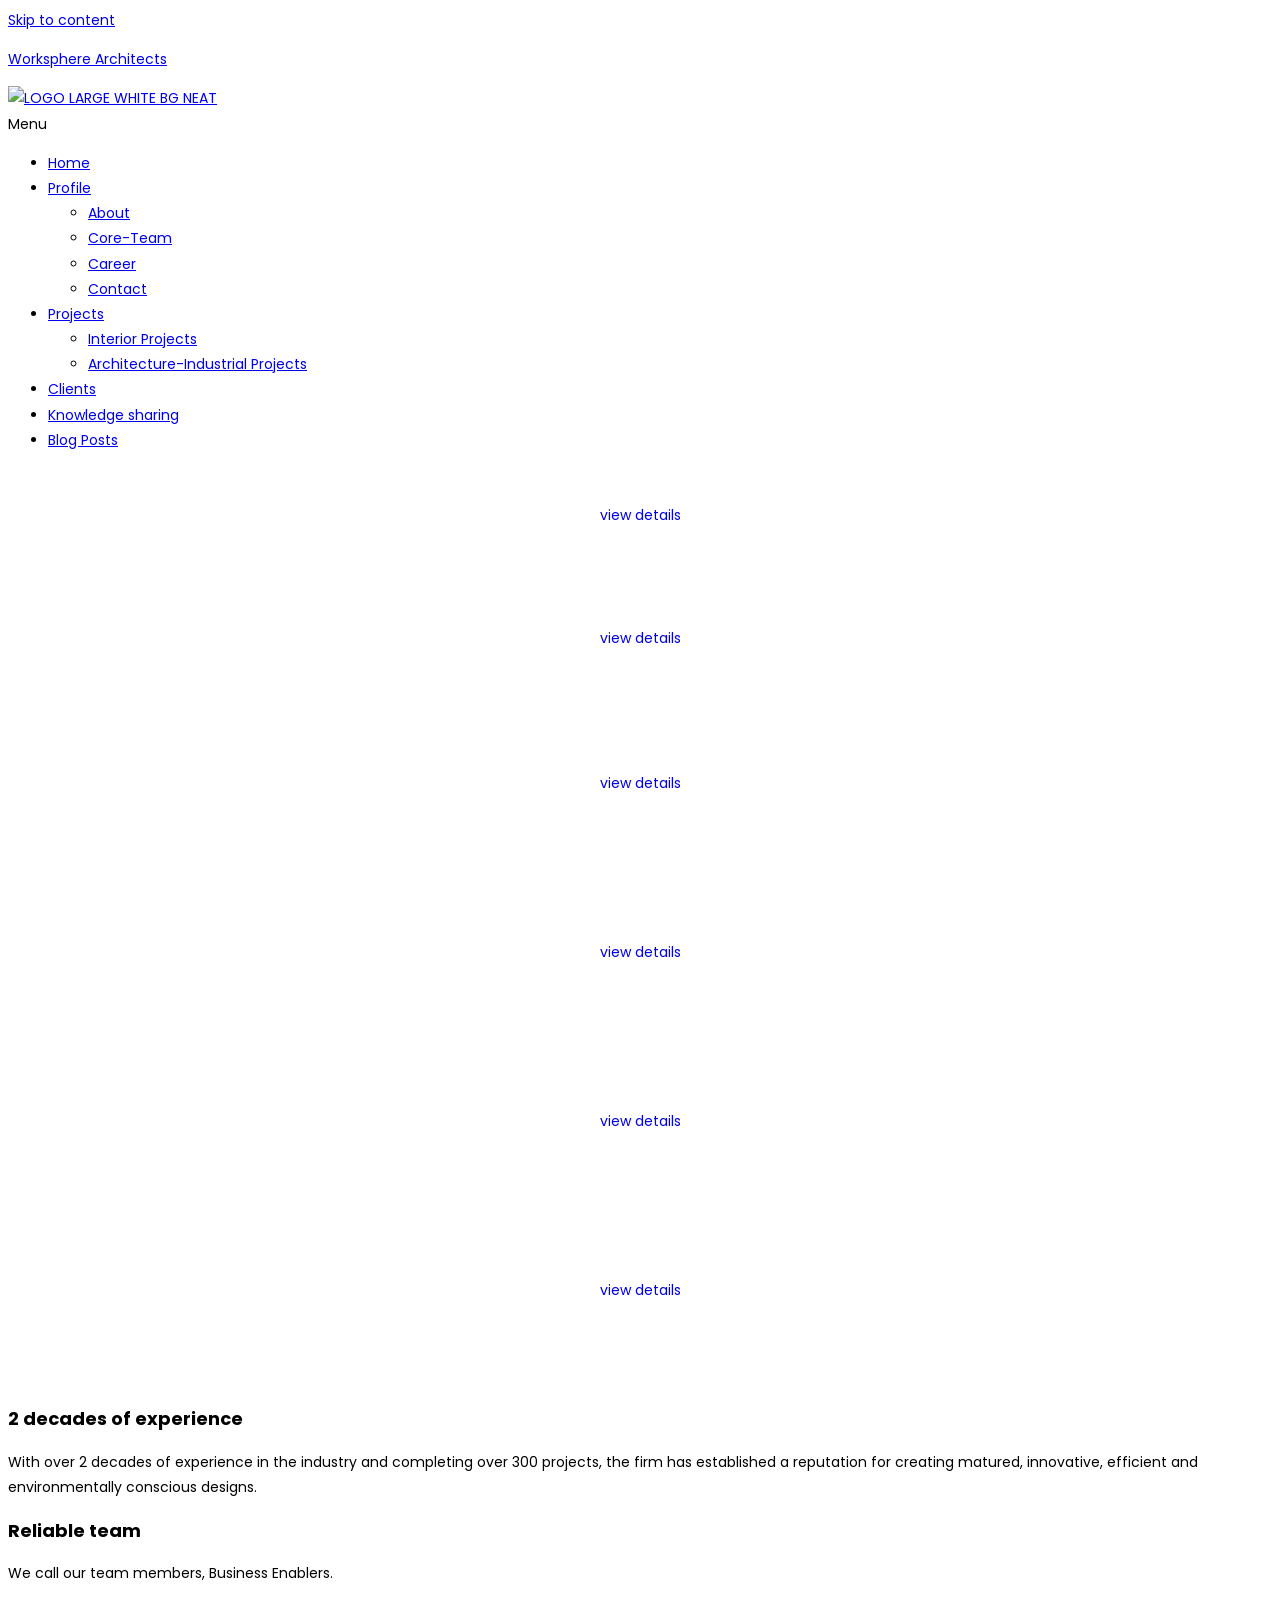
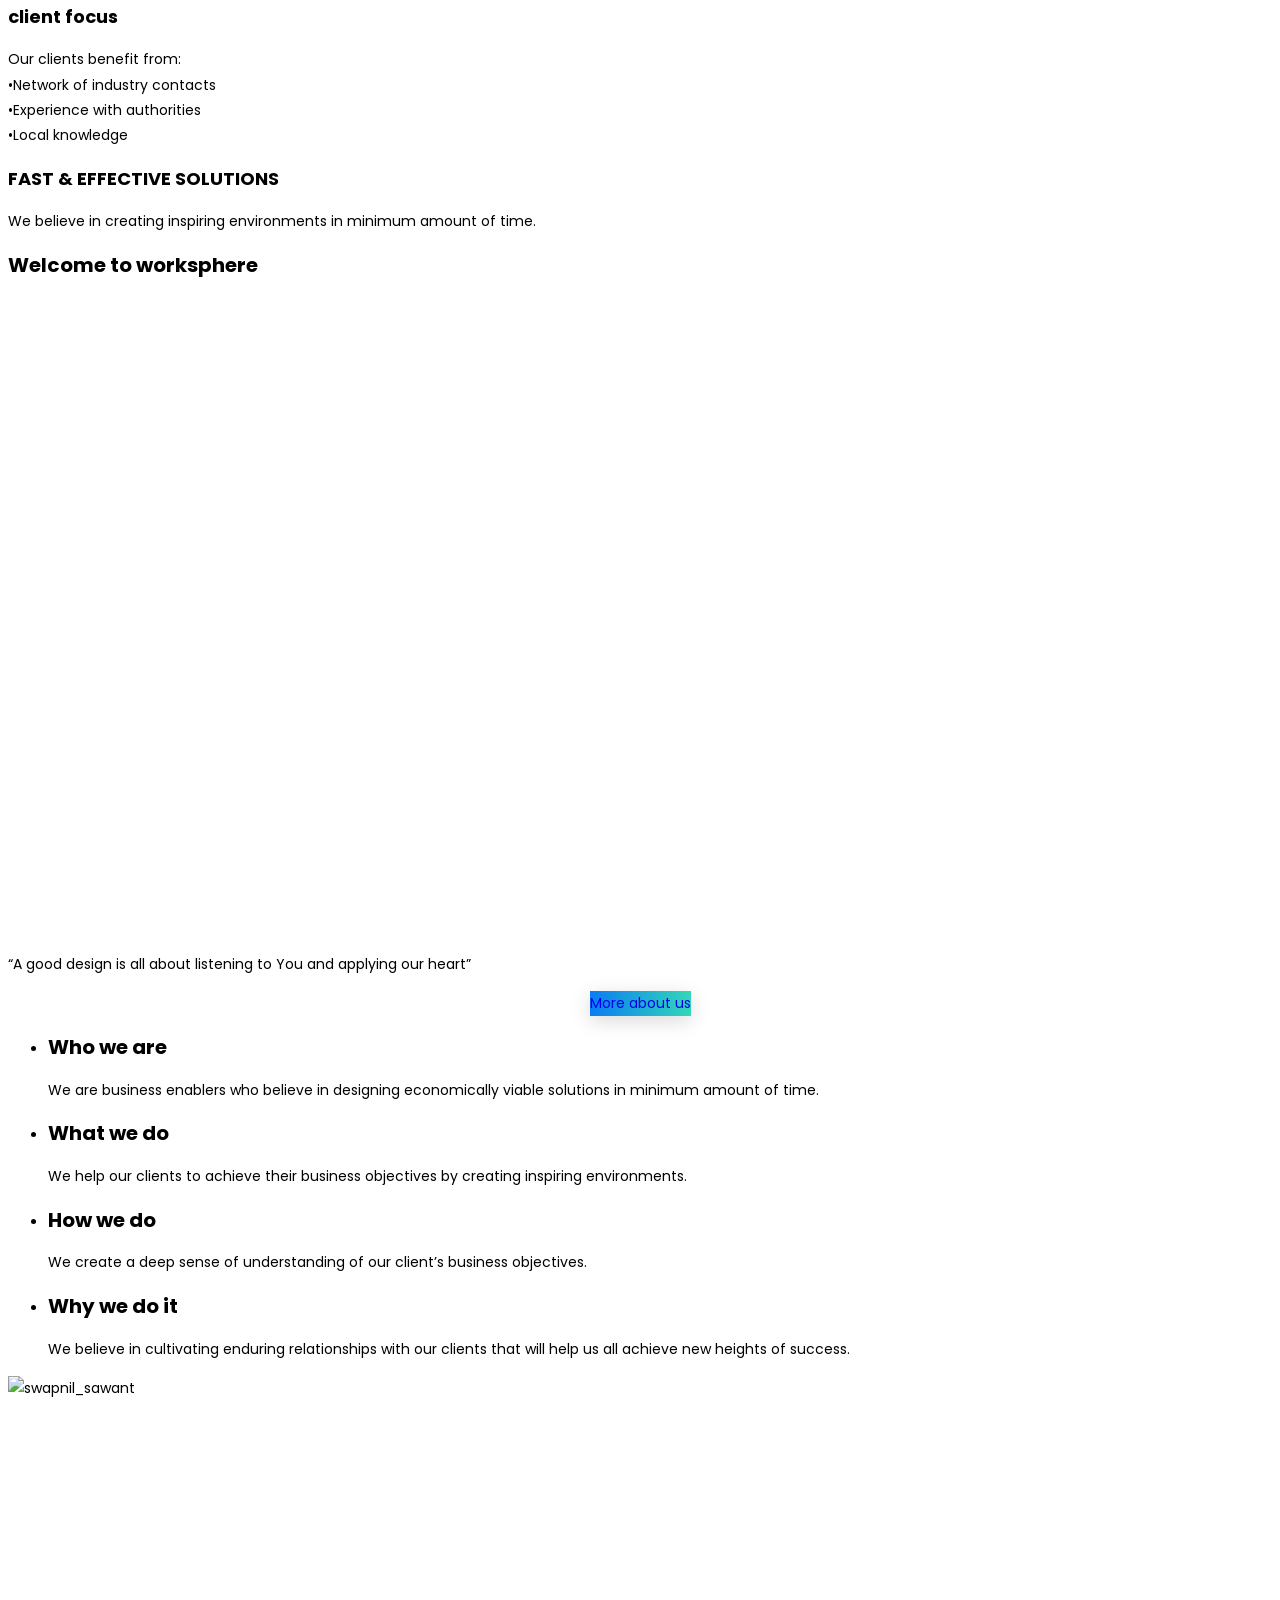
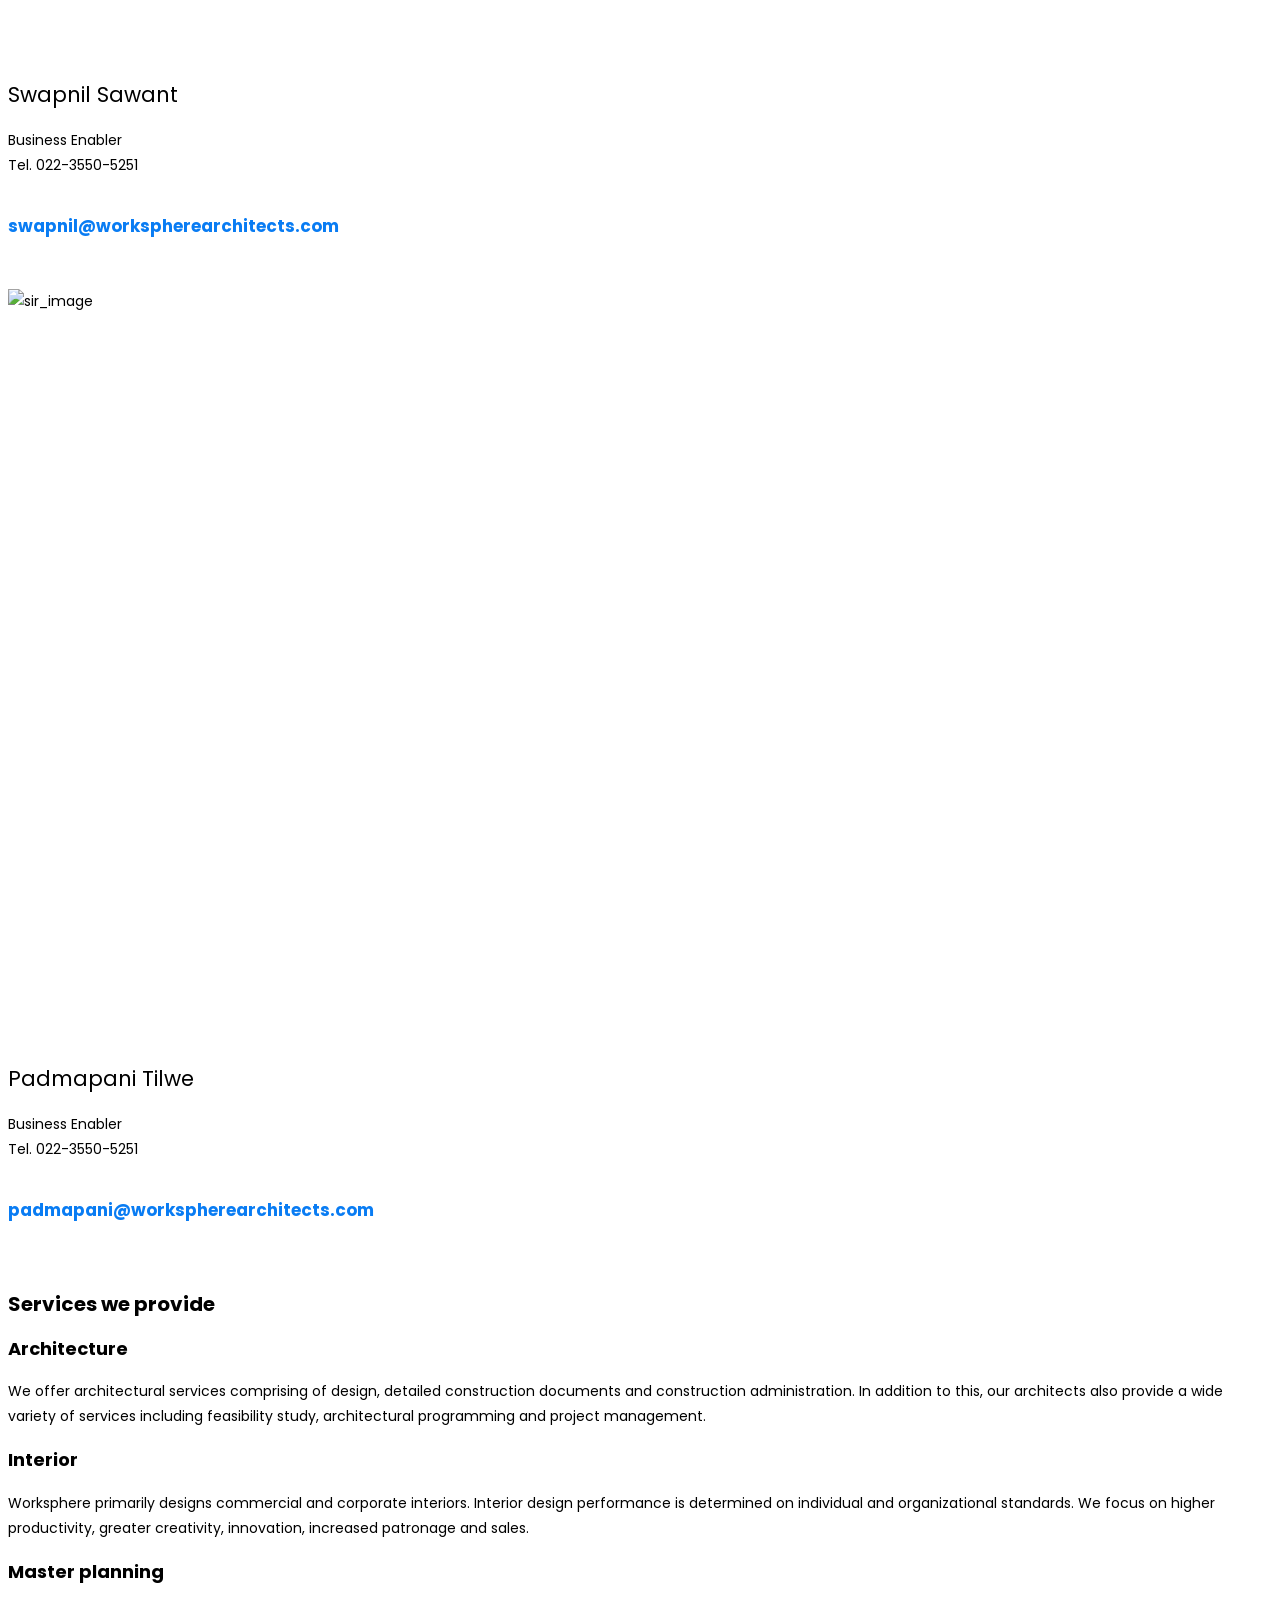
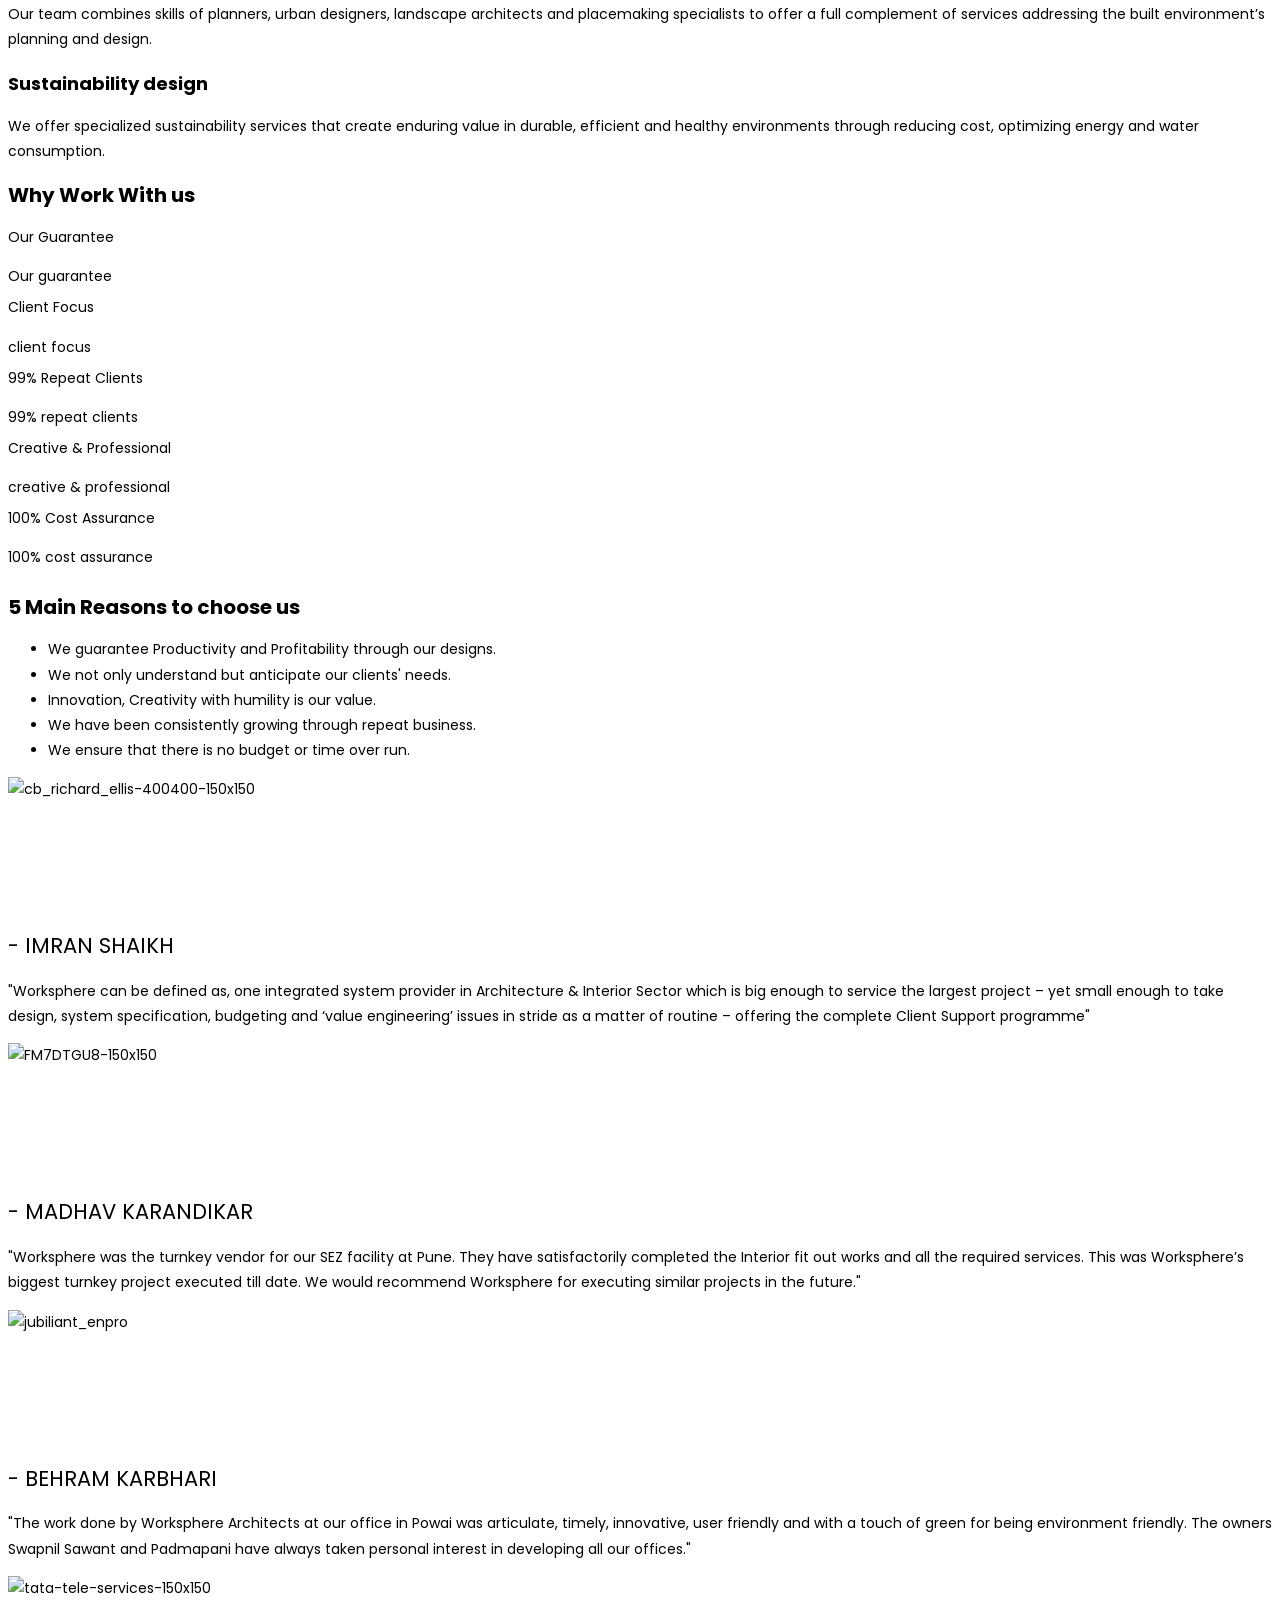
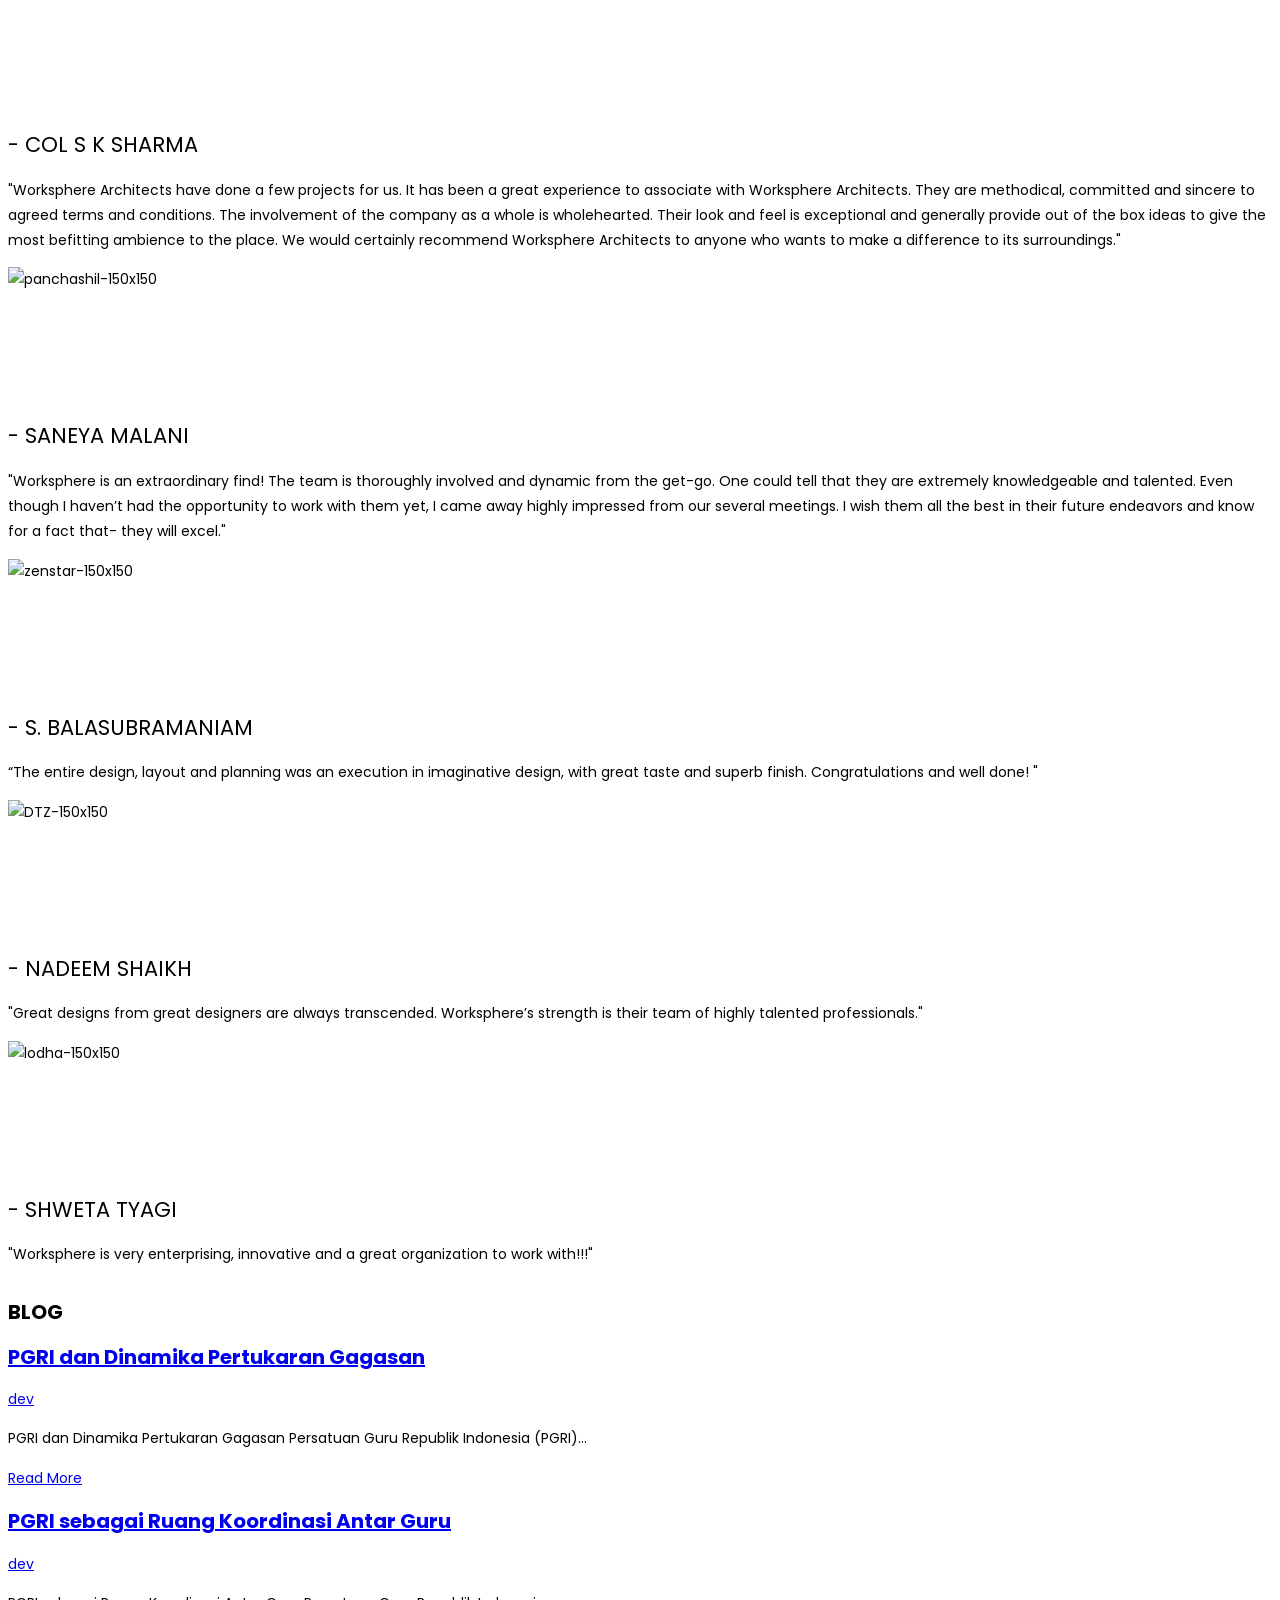
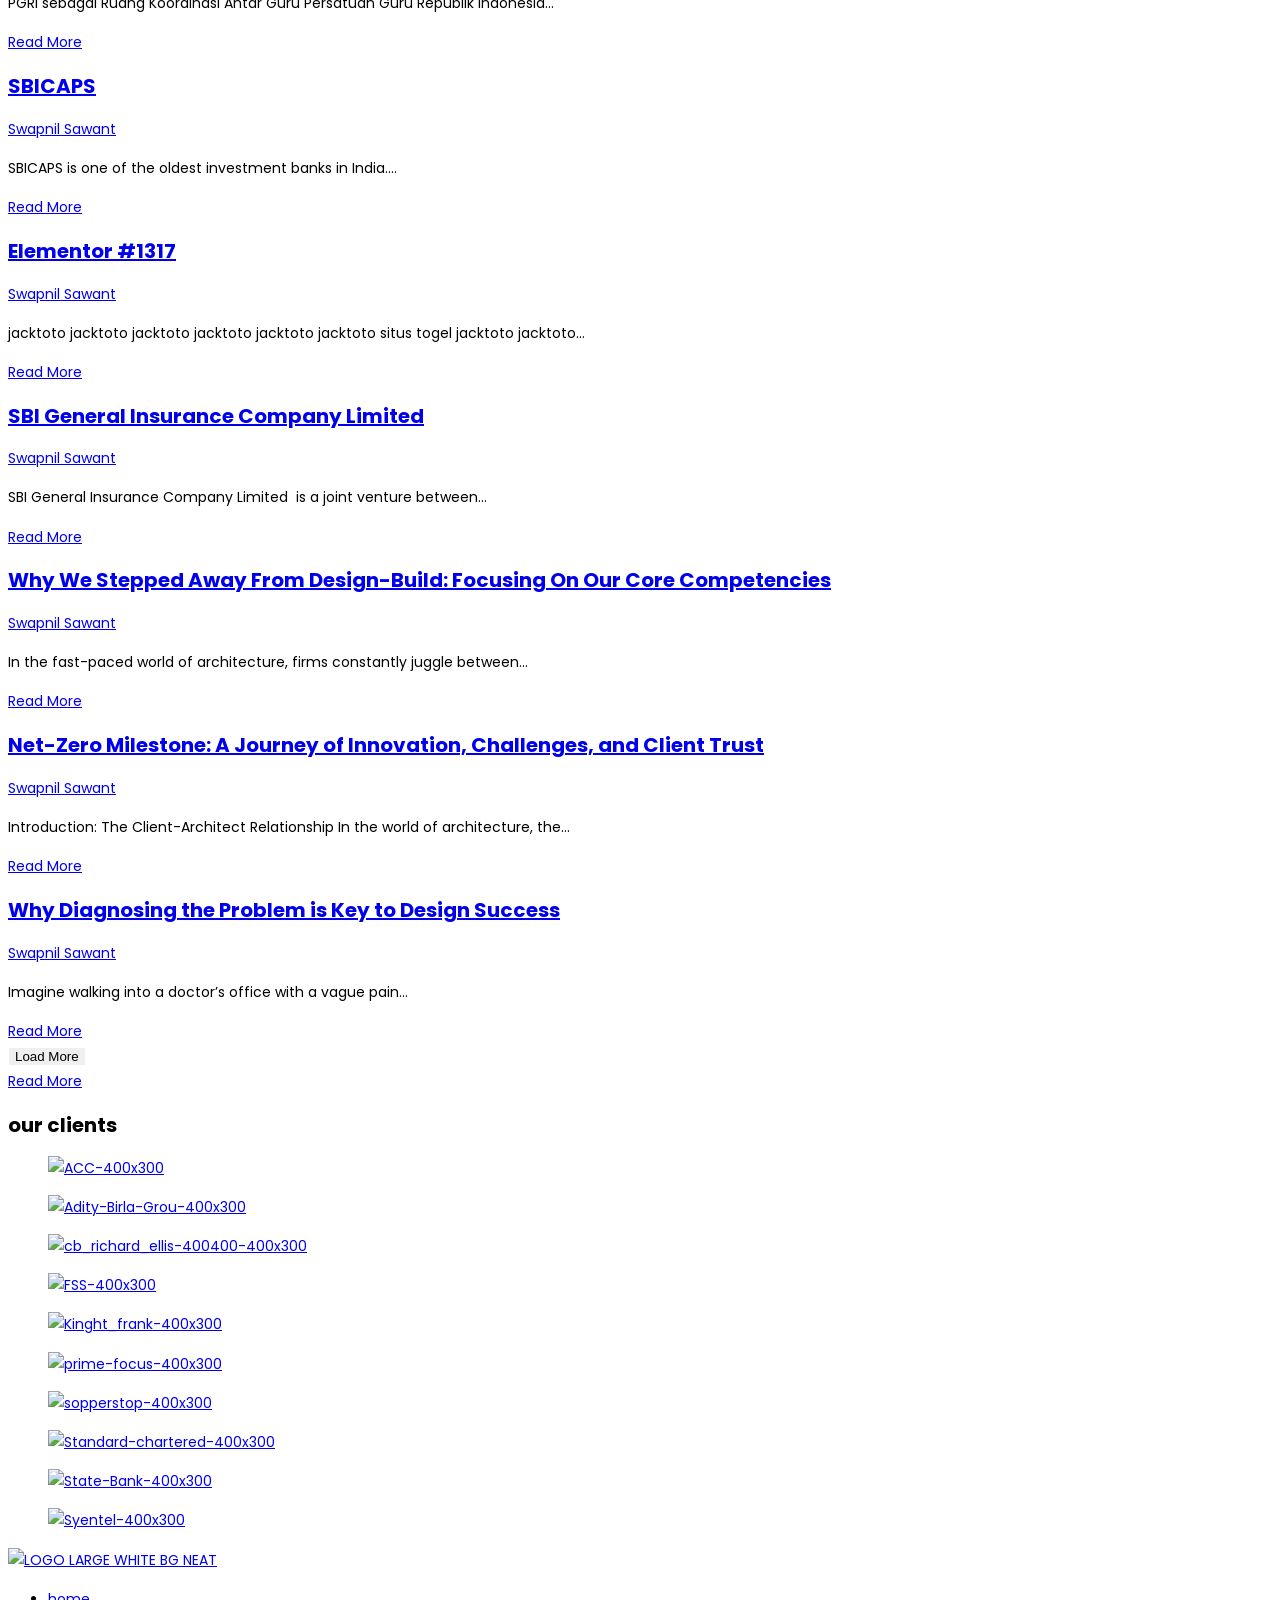
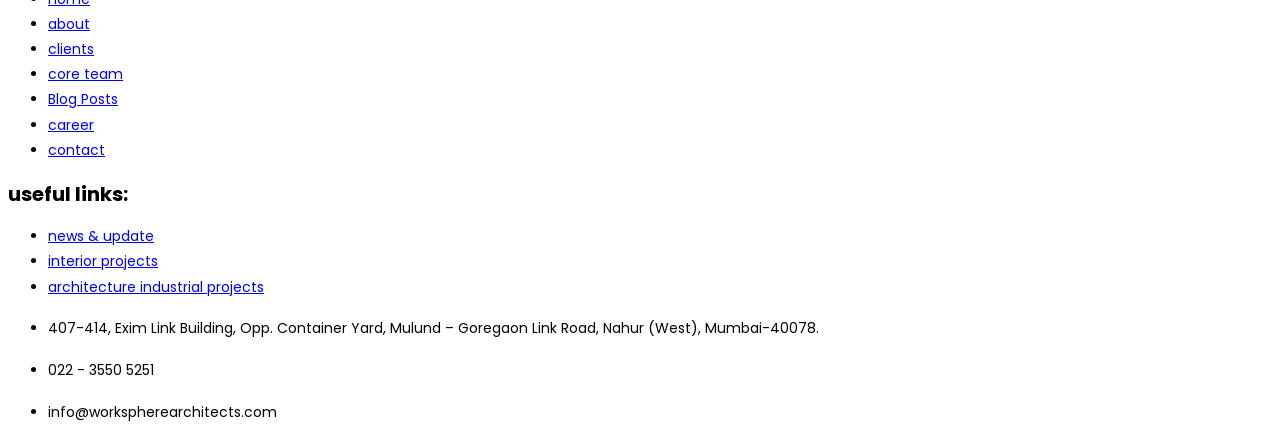
==== index.html @ c74444ea "Add files via upload" ====
<!DOCTYPE html>
<html class="html" lang="en-US">
<head>
	<meta charset="UTF-8">
	<link rel="profile" href="https://gmpg.org/xfn/11">

	<meta name='robots' content='index, follow, max-image-preview:large, max-snippet:-1, max-video-preview:-1' />
	<style>img:is([sizes="auto" i], [sizes^="auto," i]) { contain-intrinsic-size: 3000px 1500px }</style>
	<meta name="viewport" content="width=device-width, initial-scale=1">
	<!-- This site is optimized with the Yoast SEO plugin v25.1 - https://yoast.com/wordpress/plugins/seo/ -->
	<title>Home - Worksphere Architects</title>
	<meta name="description" content="Discover Worksphere Architects: Specialists in innovative corporate and commercial design. With over 21 years of expertise, 3 million sq. ft. of interiors, and 1000+ projects across India, we create functional, aesthetic spaces that inspire productivity. Explore our portfolio today!" />
	<link rel="canonical" href="https://workspherearchitects.com/" />
	<meta property="og:locale" content="en_US" />
	<meta property="og:type" content="website" />
	<meta property="og:title" content="Home - Worksphere Architects" />
	<meta property="og:description" content="Discover Worksphere Architects: Specialists in innovative corporate and commercial design. With over 21 years of expertise, 3 million sq. ft. of interiors, and 1000+ projects across India, we create functional, aesthetic spaces that inspire productivity. Explore our portfolio today!" />
	<meta property="og:url" content="https://workspherearchitects.com/" />
	<meta property="og:site_name" content="Worksphere Architects" />
	<meta property="article:modified_time" content="2025-05-22T06:29:57+00:00" />
	<meta property="og:image" content="https://workspherearchitects.com/wp-content/uploads/2022/08/team-image-new.jpg" />
	<meta property="og:image:width" content="1280" />
	<meta property="og:image:height" content="792" />
	<meta property="og:image:type" content="image/jpeg" />
	<meta name="twitter:card" content="summary_large_image" />
	<script type="application/ld+json" class="yoast-schema-graph">{"@context":"https://schema.org","@graph":[{"@type":"WebPage","@id":"https://workspherearchitects.com/","url":"https://workspherearchitects.com/","name":"Home - Worksphere Architects","isPartOf":{"@id":"https://workspherearchitects.com/#website"},"about":{"@id":"https://workspherearchitects.com/#organization"},"primaryImageOfPage":{"@id":"https://workspherearchitects.com/#primaryimage"},"image":{"@id":"https://workspherearchitects.com/#primaryimage"},"thumbnailUrl":"https://workspherearchitects.com/wp-content/uploads/2022/08/team-image-new-1024x634.jpg","datePublished":"2022-03-22T07:50:17+00:00","dateModified":"2025-05-22T06:29:57+00:00","description":"Discover Worksphere Architects: Specialists in innovative corporate and commercial design. With over 21 years of expertise, 3 million sq. ft. of interiors, and 1000+ projects across India, we create functional, aesthetic spaces that inspire productivity. Explore our portfolio today!","breadcrumb":{"@id":"https://workspherearchitects.com/#breadcrumb"},"inLanguage":"en-US","potentialAction":[{"@type":"ReadAction","target":["https://workspherearchitects.com/"]}]},{"@type":"ImageObject","inLanguage":"en-US","@id":"https://workspherearchitects.com/#primaryimage","url":"https://workspherearchitects.com/wp-content/uploads/2022/08/team-image-new.jpg","contentUrl":"https://workspherearchitects.com/wp-content/uploads/2022/08/team-image-new.jpg","width":1280,"height":792},{"@type":"BreadcrumbList","@id":"https://workspherearchitects.com/#breadcrumb","itemListElement":[{"@type":"ListItem","position":1,"name":"Home"}]},{"@type":"WebSite","@id":"https://workspherearchitects.com/#website","url":"https://workspherearchitects.com/","name":"Worksphere Architects","description":"Specialists in commercial architecture and interior design","publisher":{"@id":"https://workspherearchitects.com/#organization"},"potentialAction":[{"@type":"SearchAction","target":{"@type":"EntryPoint","urlTemplate":"https://workspherearchitects.com/?s={search_term_string}"},"query-input":{"@type":"PropertyValueSpecification","valueRequired":true,"valueName":"search_term_string"}}],"inLanguage":"en-US"},{"@type":"Organization","@id":"https://workspherearchitects.com/#organization","name":"Worksphere Architects","url":"https://workspherearchitects.com/","logo":{"@type":"ImageObject","inLanguage":"en-US","@id":"https://workspherearchitects.com/#/schema/logo/image/","url":"https://workspherearchitects.com/wp-content/uploads/2024/06/LOGO-LARGE-WHITE-BG-NEAT.png","contentUrl":"https://workspherearchitects.com/wp-content/uploads/2024/06/LOGO-LARGE-WHITE-BG-NEAT.png","width":1280,"height":498,"caption":"Worksphere Architects"},"image":{"@id":"https://workspherearchitects.com/#/schema/logo/image/"}}]}</script>
	<!-- / Yoast SEO plugin. -->


<link rel='dns-prefetch' href='//fonts.googleapis.com' />
<link rel="alternate" type="application/rss+xml" title="Worksphere Architects &raquo; Feed" href="https://workspherearchitects.com/feed/" />
<link rel="alternate" type="application/rss+xml" title="Worksphere Architects &raquo; Comments Feed" href="https://workspherearchitects.com/comments/feed/" />
<script>
window._wpemojiSettings = {"baseUrl":"https:\/\/s.w.org\/images\/core\/emoji\/16.0.1\/72x72\/","ext":".png","svgUrl":"https:\/\/s.w.org\/images\/core\/emoji\/16.0.1\/svg\/","svgExt":".svg","source":{"concatemoji":"https:\/\/workspherearchitects.com\/wp-includes\/js\/wp-emoji-release.min.js?ver=6.8.5"}};
/*! This file is auto-generated */
!function(s,n){var o,i,e;function c(e){try{var t={supportTests:e,timestamp:(new Date).valueOf()};sessionStorage.setItem(o,JSON.stringify(t))}catch(e){}}function p(e,t,n){e.clearRect(0,0,e.canvas.width,e.canvas.height),e.fillText(t,0,0);var t=new Uint32Array(e.getImageData(0,0,e.canvas.width,e.canvas.height).data),a=(e.clearRect(0,0,e.canvas.width,e.canvas.height),e.fillText(n,0,0),new Uint32Array(e.getImageData(0,0,e.canvas.width,e.canvas.height).data));return t.every(function(e,t){return e===a[t]})}function u(e,t){e.clearRect(0,0,e.canvas.width,e.canvas.height),e.fillText(t,0,0);for(var n=e.getImageData(16,16,1,1),a=0;a<n.data.length;a++)if(0!==n.data[a])return!1;return!0}function f(e,t,n,a){switch(t){case"flag":return n(e,"\ud83c\udff3\ufe0f\u200d\u26a7\ufe0f","\ud83c\udff3\ufe0f\u200b\u26a7\ufe0f")?!1:!n(e,"\ud83c\udde8\ud83c\uddf6","\ud83c\udde8\u200b\ud83c\uddf6")&&!n(e,"\ud83c\udff4\udb40\udc67\udb40\udc62\udb40\udc65\udb40\udc6e\udb40\udc67\udb40\udc7f","\ud83c\udff4\u200b\udb40\udc67\u200b\udb40\udc62\u200b\udb40\udc65\u200b\udb40\udc6e\u200b\udb40\udc67\u200b\udb40\udc7f");case"emoji":return!a(e,"\ud83e\udedf")}return!1}function g(e,t,n,a){var r="undefined"!=typeof WorkerGlobalScope&&self instanceof WorkerGlobalScope?new OffscreenCanvas(300,150):s.createElement("canvas"),o=r.getContext("2d",{willReadFrequently:!0}),i=(o.textBaseline="top",o.font="600 32px Arial",{});return e.forEach(function(e){i[e]=t(o,e,n,a)}),i}function t(e){var t=s.createElement("script");t.src=e,t.defer=!0,s.head.appendChild(t)}"undefined"!=typeof Promise&&(o="wpEmojiSettingsSupports",i=["flag","emoji"],n.supports={everything:!0,everythingExceptFlag:!0},e=new Promise(function(e){s.addEventListener("DOMContentLoaded",e,{once:!0})}),new Promise(function(t){var n=function(){try{var e=JSON.parse(sessionStorage.getItem(o));if("object"==typeof e&&"number"==typeof e.timestamp&&(new Date).valueOf()<e.timestamp+604800&&"object"==typeof e.supportTests)return e.supportTests}catch(e){}return null}();if(!n){if("undefined"!=typeof Worker&&"undefined"!=typeof OffscreenCanvas&&"undefined"!=typeof URL&&URL.createObjectURL&&"undefined"!=typeof Blob)try{var e="postMessage("+g.toString()+"("+[JSON.stringify(i),f.toString(),p.toString(),u.toString()].join(",")+"));",a=new Blob([e],{type:"text/javascript"}),r=new Worker(URL.createObjectURL(a),{name:"wpTestEmojiSupports"});return void(r.onmessage=function(e){c(n=e.data),r.terminate(),t(n)})}catch(e){}c(n=g(i,f,p,u))}t(n)}).then(function(e){for(var t in e)n.supports[t]=e[t],n.supports.everything=n.supports.everything&&n.supports[t],"flag"!==t&&(n.supports.everythingExceptFlag=n.supports.everythingExceptFlag&&n.supports[t]);n.supports.everythingExceptFlag=n.supports.everythingExceptFlag&&!n.supports.flag,n.DOMReady=!1,n.readyCallback=function(){n.DOMReady=!0}}).then(function(){return e}).then(function(){var e;n.supports.everything||(n.readyCallback(),(e=n.source||{}).concatemoji?t(e.concatemoji):e.wpemoji&&e.twemoji&&(t(e.twemoji),t(e.wpemoji)))}))}((window,document),window._wpemojiSettings);
</script>

<link rel='stylesheet' id='hfe-widgets-style-css' href='https://workspherearchitects.com/wp-content/plugins/header-footer-elementor/inc/widgets-css/frontend.css?ver=2.8.7' media='all' />
<style id='wp-emoji-styles-inline-css'>

	img.wp-smiley, img.emoji {
		display: inline !important;
		border: none !important;
		box-shadow: none !important;
		height: 1em !important;
		width: 1em !important;
		margin: 0 0.07em !important;
		vertical-align: -0.1em !important;
		background: none !important;
		padding: 0 !important;
	}
</style>
<style id='classic-theme-styles-inline-css'>
/*! This file is auto-generated */
.wp-block-button__link{color:#fff;background-color:#32373c;border-radius:9999px;box-shadow:none;text-decoration:none;padding:calc(.667em + 2px) calc(1.333em + 2px);font-size:1.125em}.wp-block-file__button{background:#32373c;color:#fff;text-decoration:none}
</style>
<style id='global-styles-inline-css'>
:root{--wp--preset--aspect-ratio--square: 1;--wp--preset--aspect-ratio--4-3: 4/3;--wp--preset--aspect-ratio--3-4: 3/4;--wp--preset--aspect-ratio--3-2: 3/2;--wp--preset--aspect-ratio--2-3: 2/3;--wp--preset--aspect-ratio--16-9: 16/9;--wp--preset--aspect-ratio--9-16: 9/16;--wp--preset--color--black: #000000;--wp--preset--color--cyan-bluish-gray: #abb8c3;--wp--preset--color--white: #ffffff;--wp--preset--color--pale-pink: #f78da7;--wp--preset--color--vivid-red: #cf2e2e;--wp--preset--color--luminous-vivid-orange: #ff6900;--wp--preset--color--luminous-vivid-amber: #fcb900;--wp--preset--color--light-green-cyan: #7bdcb5;--wp--preset--color--vivid-green-cyan: #00d084;--wp--preset--color--pale-cyan-blue: #8ed1fc;--wp--preset--color--vivid-cyan-blue: #0693e3;--wp--preset--color--vivid-purple: #9b51e0;--wp--preset--gradient--vivid-cyan-blue-to-vivid-purple: linear-gradient(135deg,rgba(6,147,227,1) 0%,rgb(155,81,224) 100%);--wp--preset--gradient--light-green-cyan-to-vivid-green-cyan: linear-gradient(135deg,rgb(122,220,180) 0%,rgb(0,208,130) 100%);--wp--preset--gradient--luminous-vivid-amber-to-luminous-vivid-orange: linear-gradient(135deg,rgba(252,185,0,1) 0%,rgba(255,105,0,1) 100%);--wp--preset--gradient--luminous-vivid-orange-to-vivid-red: linear-gradient(135deg,rgba(255,105,0,1) 0%,rgb(207,46,46) 100%);--wp--preset--gradient--very-light-gray-to-cyan-bluish-gray: linear-gradient(135deg,rgb(238,238,238) 0%,rgb(169,184,195) 100%);--wp--preset--gradient--cool-to-warm-spectrum: linear-gradient(135deg,rgb(74,234,220) 0%,rgb(151,120,209) 20%,rgb(207,42,186) 40%,rgb(238,44,130) 60%,rgb(251,105,98) 80%,rgb(254,248,76) 100%);--wp--preset--gradient--blush-light-purple: linear-gradient(135deg,rgb(255,206,236) 0%,rgb(152,150,240) 100%);--wp--preset--gradient--blush-bordeaux: linear-gradient(135deg,rgb(254,205,165) 0%,rgb(254,45,45) 50%,rgb(107,0,62) 100%);--wp--preset--gradient--luminous-dusk: linear-gradient(135deg,rgb(255,203,112) 0%,rgb(199,81,192) 50%,rgb(65,88,208) 100%);--wp--preset--gradient--pale-ocean: linear-gradient(135deg,rgb(255,245,203) 0%,rgb(182,227,212) 50%,rgb(51,167,181) 100%);--wp--preset--gradient--electric-grass: linear-gradient(135deg,rgb(202,248,128) 0%,rgb(113,206,126) 100%);--wp--preset--gradient--midnight: linear-gradient(135deg,rgb(2,3,129) 0%,rgb(40,116,252) 100%);--wp--preset--font-size--small: 13px;--wp--preset--font-size--medium: 20px;--wp--preset--font-size--large: 36px;--wp--preset--font-size--x-large: 42px;--wp--preset--spacing--20: 0.44rem;--wp--preset--spacing--30: 0.67rem;--wp--preset--spacing--40: 1rem;--wp--preset--spacing--50: 1.5rem;--wp--preset--spacing--60: 2.25rem;--wp--preset--spacing--70: 3.38rem;--wp--preset--spacing--80: 5.06rem;--wp--preset--shadow--natural: 6px 6px 9px rgba(0, 0, 0, 0.2);--wp--preset--shadow--deep: 12px 12px 50px rgba(0, 0, 0, 0.4);--wp--preset--shadow--sharp: 6px 6px 0px rgba(0, 0, 0, 0.2);--wp--preset--shadow--outlined: 6px 6px 0px -3px rgba(255, 255, 255, 1), 6px 6px rgba(0, 0, 0, 1);--wp--preset--shadow--crisp: 6px 6px 0px rgba(0, 0, 0, 1);}:where(.is-layout-flex){gap: 0.5em;}:where(.is-layout-grid){gap: 0.5em;}body .is-layout-flex{display: flex;}.is-layout-flex{flex-wrap: wrap;align-items: center;}.is-layout-flex > :is(*, div){margin: 0;}body .is-layout-grid{display: grid;}.is-layout-grid > :is(*, div){margin: 0;}:where(.wp-block-columns.is-layout-flex){gap: 2em;}:where(.wp-block-columns.is-layout-grid){gap: 2em;}:where(.wp-block-post-template.is-layout-flex){gap: 1.25em;}:where(.wp-block-post-template.is-layout-grid){gap: 1.25em;}.has-black-color{color: var(--wp--preset--color--black) !important;}.has-cyan-bluish-gray-color{color: var(--wp--preset--color--cyan-bluish-gray) !important;}.has-white-color{color: var(--wp--preset--color--white) !important;}.has-pale-pink-color{color: var(--wp--preset--color--pale-pink) !important;}.has-vivid-red-color{color: var(--wp--preset--color--vivid-red) !important;}.has-luminous-vivid-orange-color{color: var(--wp--preset--color--luminous-vivid-orange) !important;}.has-luminous-vivid-amber-color{color: var(--wp--preset--color--luminous-vivid-amber) !important;}.has-light-green-cyan-color{color: var(--wp--preset--color--light-green-cyan) !important;}.has-vivid-green-cyan-color{color: var(--wp--preset--color--vivid-green-cyan) !important;}.has-pale-cyan-blue-color{color: var(--wp--preset--color--pale-cyan-blue) !important;}.has-vivid-cyan-blue-color{color: var(--wp--preset--color--vivid-cyan-blue) !important;}.has-vivid-purple-color{color: var(--wp--preset--color--vivid-purple) !important;}.has-black-background-color{background-color: var(--wp--preset--color--black) !important;}.has-cyan-bluish-gray-background-color{background-color: var(--wp--preset--color--cyan-bluish-gray) !important;}.has-white-background-color{background-color: var(--wp--preset--color--white) !important;}.has-pale-pink-background-color{background-color: var(--wp--preset--color--pale-pink) !important;}.has-vivid-red-background-color{background-color: var(--wp--preset--color--vivid-red) !important;}.has-luminous-vivid-orange-background-color{background-color: var(--wp--preset--color--luminous-vivid-orange) !important;}.has-luminous-vivid-amber-background-color{background-color: var(--wp--preset--color--luminous-vivid-amber) !important;}.has-light-green-cyan-background-color{background-color: var(--wp--preset--color--light-green-cyan) !important;}.has-vivid-green-cyan-background-color{background-color: var(--wp--preset--color--vivid-green-cyan) !important;}.has-pale-cyan-blue-background-color{background-color: var(--wp--preset--color--pale-cyan-blue) !important;}.has-vivid-cyan-blue-background-color{background-color: var(--wp--preset--color--vivid-cyan-blue) !important;}.has-vivid-purple-background-color{background-color: var(--wp--preset--color--vivid-purple) !important;}.has-black-border-color{border-color: var(--wp--preset--color--black) !important;}.has-cyan-bluish-gray-border-color{border-color: var(--wp--preset--color--cyan-bluish-gray) !important;}.has-white-border-color{border-color: var(--wp--preset--color--white) !important;}.has-pale-pink-border-color{border-color: var(--wp--preset--color--pale-pink) !important;}.has-vivid-red-border-color{border-color: var(--wp--preset--color--vivid-red) !important;}.has-luminous-vivid-orange-border-color{border-color: var(--wp--preset--color--luminous-vivid-orange) !important;}.has-luminous-vivid-amber-border-color{border-color: var(--wp--preset--color--luminous-vivid-amber) !important;}.has-light-green-cyan-border-color{border-color: var(--wp--preset--color--light-green-cyan) !important;}.has-vivid-green-cyan-border-color{border-color: var(--wp--preset--color--vivid-green-cyan) !important;}.has-pale-cyan-blue-border-color{border-color: var(--wp--preset--color--pale-cyan-blue) !important;}.has-vivid-cyan-blue-border-color{border-color: var(--wp--preset--color--vivid-cyan-blue) !important;}.has-vivid-purple-border-color{border-color: var(--wp--preset--color--vivid-purple) !important;}.has-vivid-cyan-blue-to-vivid-purple-gradient-background{background: var(--wp--preset--gradient--vivid-cyan-blue-to-vivid-purple) !important;}.has-light-green-cyan-to-vivid-green-cyan-gradient-background{background: var(--wp--preset--gradient--light-green-cyan-to-vivid-green-cyan) !important;}.has-luminous-vivid-amber-to-luminous-vivid-orange-gradient-background{background: var(--wp--preset--gradient--luminous-vivid-amber-to-luminous-vivid-orange) !important;}.has-luminous-vivid-orange-to-vivid-red-gradient-background{background: var(--wp--preset--gradient--luminous-vivid-orange-to-vivid-red) !important;}.has-very-light-gray-to-cyan-bluish-gray-gradient-background{background: var(--wp--preset--gradient--very-light-gray-to-cyan-bluish-gray) !important;}.has-cool-to-warm-spectrum-gradient-background{background: var(--wp--preset--gradient--cool-to-warm-spectrum) !important;}.has-blush-light-purple-gradient-background{background: var(--wp--preset--gradient--blush-light-purple) !important;}.has-blush-bordeaux-gradient-background{background: var(--wp--preset--gradient--blush-bordeaux) !important;}.has-luminous-dusk-gradient-background{background: var(--wp--preset--gradient--luminous-dusk) !important;}.has-pale-ocean-gradient-background{background: var(--wp--preset--gradient--pale-ocean) !important;}.has-electric-grass-gradient-background{background: var(--wp--preset--gradient--electric-grass) !important;}.has-midnight-gradient-background{background: var(--wp--preset--gradient--midnight) !important;}.has-small-font-size{font-size: var(--wp--preset--font-size--small) !important;}.has-medium-font-size{font-size: var(--wp--preset--font-size--medium) !important;}.has-large-font-size{font-size: var(--wp--preset--font-size--large) !important;}.has-x-large-font-size{font-size: var(--wp--preset--font-size--x-large) !important;}
:where(.wp-block-post-template.is-layout-flex){gap: 1.25em;}:where(.wp-block-post-template.is-layout-grid){gap: 1.25em;}
:where(.wp-block-columns.is-layout-flex){gap: 2em;}:where(.wp-block-columns.is-layout-grid){gap: 2em;}
:root :where(.wp-block-pullquote){font-size: 1.5em;line-height: 1.6;}
</style>
<link rel='stylesheet' id='inf-font-awesome-css' href='https://workspherearchitects.com/wp-content/plugins/blog-designer-pack/assets/css/font-awesome.min.css?ver=4.0.11' media='all' />
<link rel='stylesheet' id='owl-carousel-css' href='https://workspherearchitects.com/wp-content/plugins/blog-designer-pack/assets/css/owl.carousel.min.css?ver=4.0.11' media='all' />
<link rel='stylesheet' id='bdpp-public-style-css' href='https://workspherearchitects.com/wp-content/plugins/blog-designer-pack/assets/css/bdpp-public.min.css?ver=4.0.11' media='all' />
<link rel='stylesheet' id='hfe-style-css' href='https://workspherearchitects.com/wp-content/plugins/header-footer-elementor/assets/css/header-footer-elementor.css?ver=2.8.7' media='all' />
<link rel='stylesheet' id='elementor-frontend-css' href='https://workspherearchitects.com/wp-content/uploads/elementor/css/custom-frontend.min.css?ver=1778113195' media='all' />
<style id='elementor-frontend-inline-css'>
@-webkit-keyframes ha_fadeIn{0%{opacity:0}to{opacity:1}}@keyframes ha_fadeIn{0%{opacity:0}to{opacity:1}}@-webkit-keyframes ha_zoomIn{0%{opacity:0;-webkit-transform:scale3d(.3,.3,.3);transform:scale3d(.3,.3,.3)}50%{opacity:1}}@keyframes ha_zoomIn{0%{opacity:0;-webkit-transform:scale3d(.3,.3,.3);transform:scale3d(.3,.3,.3)}50%{opacity:1}}@-webkit-keyframes ha_rollIn{0%{opacity:0;-webkit-transform:translate3d(-100%,0,0) rotate3d(0,0,1,-120deg);transform:translate3d(-100%,0,0) rotate3d(0,0,1,-120deg)}to{opacity:1}}@keyframes ha_rollIn{0%{opacity:0;-webkit-transform:translate3d(-100%,0,0) rotate3d(0,0,1,-120deg);transform:translate3d(-100%,0,0) rotate3d(0,0,1,-120deg)}to{opacity:1}}@-webkit-keyframes ha_bounce{0%,20%,53%,to{-webkit-animation-timing-function:cubic-bezier(.215,.61,.355,1);animation-timing-function:cubic-bezier(.215,.61,.355,1)}40%,43%{-webkit-transform:translate3d(0,-30px,0) scaleY(1.1);transform:translate3d(0,-30px,0) scaleY(1.1);-webkit-animation-timing-function:cubic-bezier(.755,.05,.855,.06);animation-timing-function:cubic-bezier(.755,.05,.855,.06)}70%{-webkit-transform:translate3d(0,-15px,0) scaleY(1.05);transform:translate3d(0,-15px,0) scaleY(1.05);-webkit-animation-timing-function:cubic-bezier(.755,.05,.855,.06);animation-timing-function:cubic-bezier(.755,.05,.855,.06)}80%{-webkit-transition-timing-function:cubic-bezier(.215,.61,.355,1);transition-timing-function:cubic-bezier(.215,.61,.355,1);-webkit-transform:translate3d(0,0,0) scaleY(.95);transform:translate3d(0,0,0) scaleY(.95)}90%{-webkit-transform:translate3d(0,-4px,0) scaleY(1.02);transform:translate3d(0,-4px,0) scaleY(1.02)}}@keyframes ha_bounce{0%,20%,53%,to{-webkit-animation-timing-function:cubic-bezier(.215,.61,.355,1);animation-timing-function:cubic-bezier(.215,.61,.355,1)}40%,43%{-webkit-transform:translate3d(0,-30px,0) scaleY(1.1);transform:translate3d(0,-30px,0) scaleY(1.1);-webkit-animation-timing-function:cubic-bezier(.755,.05,.855,.06);animation-timing-function:cubic-bezier(.755,.05,.855,.06)}70%{-webkit-transform:translate3d(0,-15px,0) scaleY(1.05);transform:translate3d(0,-15px,0) scaleY(1.05);-webkit-animation-timing-function:cubic-bezier(.755,.05,.855,.06);animation-timing-function:cubic-bezier(.755,.05,.855,.06)}80%{-webkit-transition-timing-function:cubic-bezier(.215,.61,.355,1);transition-timing-function:cubic-bezier(.215,.61,.355,1);-webkit-transform:translate3d(0,0,0) scaleY(.95);transform:translate3d(0,0,0) scaleY(.95)}90%{-webkit-transform:translate3d(0,-4px,0) scaleY(1.02);transform:translate3d(0,-4px,0) scaleY(1.02)}}@-webkit-keyframes ha_bounceIn{0%,20%,40%,60%,80%,to{-webkit-animation-timing-function:cubic-bezier(.215,.61,.355,1);animation-timing-function:cubic-bezier(.215,.61,.355,1)}0%{opacity:0;-webkit-transform:scale3d(.3,.3,.3);transform:scale3d(.3,.3,.3)}20%{-webkit-transform:scale3d(1.1,1.1,1.1);transform:scale3d(1.1,1.1,1.1)}40%{-webkit-transform:scale3d(.9,.9,.9);transform:scale3d(.9,.9,.9)}60%{opacity:1;-webkit-transform:scale3d(1.03,1.03,1.03);transform:scale3d(1.03,1.03,1.03)}80%{-webkit-transform:scale3d(.97,.97,.97);transform:scale3d(.97,.97,.97)}to{opacity:1}}@keyframes ha_bounceIn{0%,20%,40%,60%,80%,to{-webkit-animation-timing-function:cubic-bezier(.215,.61,.355,1);animation-timing-function:cubic-bezier(.215,.61,.355,1)}0%{opacity:0;-webkit-transform:scale3d(.3,.3,.3);transform:scale3d(.3,.3,.3)}20%{-webkit-transform:scale3d(1.1,1.1,1.1);transform:scale3d(1.1,1.1,1.1)}40%{-webkit-transform:scale3d(.9,.9,.9);transform:scale3d(.9,.9,.9)}60%{opacity:1;-webkit-transform:scale3d(1.03,1.03,1.03);transform:scale3d(1.03,1.03,1.03)}80%{-webkit-transform:scale3d(.97,.97,.97);transform:scale3d(.97,.97,.97)}to{opacity:1}}@-webkit-keyframes ha_flipInX{0%{opacity:0;-webkit-transform:perspective(400px) rotate3d(1,0,0,90deg);transform:perspective(400px) rotate3d(1,0,0,90deg);-webkit-animation-timing-function:ease-in;animation-timing-function:ease-in}40%{-webkit-transform:perspective(400px) rotate3d(1,0,0,-20deg);transform:perspective(400px) rotate3d(1,0,0,-20deg);-webkit-animation-timing-function:ease-in;animation-timing-function:ease-in}60%{opacity:1;-webkit-transform:perspective(400px) rotate3d(1,0,0,10deg);transform:perspective(400px) rotate3d(1,0,0,10deg)}80%{-webkit-transform:perspective(400px) rotate3d(1,0,0,-5deg);transform:perspective(400px) rotate3d(1,0,0,-5deg)}}@keyframes ha_flipInX{0%{opacity:0;-webkit-transform:perspective(400px) rotate3d(1,0,0,90deg);transform:perspective(400px) rotate3d(1,0,0,90deg);-webkit-animation-timing-function:ease-in;animation-timing-function:ease-in}40%{-webkit-transform:perspective(400px) rotate3d(1,0,0,-20deg);transform:perspective(400px) rotate3d(1,0,0,-20deg);-webkit-animation-timing-function:ease-in;animation-timing-function:ease-in}60%{opacity:1;-webkit-transform:perspective(400px) rotate3d(1,0,0,10deg);transform:perspective(400px) rotate3d(1,0,0,10deg)}80%{-webkit-transform:perspective(400px) rotate3d(1,0,0,-5deg);transform:perspective(400px) rotate3d(1,0,0,-5deg)}}@-webkit-keyframes ha_flipInY{0%{opacity:0;-webkit-transform:perspective(400px) rotate3d(0,1,0,90deg);transform:perspective(400px) rotate3d(0,1,0,90deg);-webkit-animation-timing-function:ease-in;animation-timing-function:ease-in}40%{-webkit-transform:perspective(400px) rotate3d(0,1,0,-20deg);transform:perspective(400px) rotate3d(0,1,0,-20deg);-webkit-animation-timing-function:ease-in;animation-timing-function:ease-in}60%{opacity:1;-webkit-transform:perspective(400px) rotate3d(0,1,0,10deg);transform:perspective(400px) rotate3d(0,1,0,10deg)}80%{-webkit-transform:perspective(400px) rotate3d(0,1,0,-5deg);transform:perspective(400px) rotate3d(0,1,0,-5deg)}}@keyframes ha_flipInY{0%{opacity:0;-webkit-transform:perspective(400px) rotate3d(0,1,0,90deg);transform:perspective(400px) rotate3d(0,1,0,90deg);-webkit-animation-timing-function:ease-in;animation-timing-function:ease-in}40%{-webkit-transform:perspective(400px) rotate3d(0,1,0,-20deg);transform:perspective(400px) rotate3d(0,1,0,-20deg);-webkit-animation-timing-function:ease-in;animation-timing-function:ease-in}60%{opacity:1;-webkit-transform:perspective(400px) rotate3d(0,1,0,10deg);transform:perspective(400px) rotate3d(0,1,0,10deg)}80%{-webkit-transform:perspective(400px) rotate3d(0,1,0,-5deg);transform:perspective(400px) rotate3d(0,1,0,-5deg)}}@-webkit-keyframes ha_swing{20%{-webkit-transform:rotate3d(0,0,1,15deg);transform:rotate3d(0,0,1,15deg)}40%{-webkit-transform:rotate3d(0,0,1,-10deg);transform:rotate3d(0,0,1,-10deg)}60%{-webkit-transform:rotate3d(0,0,1,5deg);transform:rotate3d(0,0,1,5deg)}80%{-webkit-transform:rotate3d(0,0,1,-5deg);transform:rotate3d(0,0,1,-5deg)}}@keyframes ha_swing{20%{-webkit-transform:rotate3d(0,0,1,15deg);transform:rotate3d(0,0,1,15deg)}40%{-webkit-transform:rotate3d(0,0,1,-10deg);transform:rotate3d(0,0,1,-10deg)}60%{-webkit-transform:rotate3d(0,0,1,5deg);transform:rotate3d(0,0,1,5deg)}80%{-webkit-transform:rotate3d(0,0,1,-5deg);transform:rotate3d(0,0,1,-5deg)}}@-webkit-keyframes ha_slideInDown{0%{visibility:visible;-webkit-transform:translate3d(0,-100%,0);transform:translate3d(0,-100%,0)}}@keyframes ha_slideInDown{0%{visibility:visible;-webkit-transform:translate3d(0,-100%,0);transform:translate3d(0,-100%,0)}}@-webkit-keyframes ha_slideInUp{0%{visibility:visible;-webkit-transform:translate3d(0,100%,0);transform:translate3d(0,100%,0)}}@keyframes ha_slideInUp{0%{visibility:visible;-webkit-transform:translate3d(0,100%,0);transform:translate3d(0,100%,0)}}@-webkit-keyframes ha_slideInLeft{0%{visibility:visible;-webkit-transform:translate3d(-100%,0,0);transform:translate3d(-100%,0,0)}}@keyframes ha_slideInLeft{0%{visibility:visible;-webkit-transform:translate3d(-100%,0,0);transform:translate3d(-100%,0,0)}}@-webkit-keyframes ha_slideInRight{0%{visibility:visible;-webkit-transform:translate3d(100%,0,0);transform:translate3d(100%,0,0)}}@keyframes ha_slideInRight{0%{visibility:visible;-webkit-transform:translate3d(100%,0,0);transform:translate3d(100%,0,0)}}.ha_fadeIn{-webkit-animation-name:ha_fadeIn;animation-name:ha_fadeIn}.ha_zoomIn{-webkit-animation-name:ha_zoomIn;animation-name:ha_zoomIn}.ha_rollIn{-webkit-animation-name:ha_rollIn;animation-name:ha_rollIn}.ha_bounce{-webkit-transform-origin:center bottom;-ms-transform-origin:center bottom;transform-origin:center bottom;-webkit-animation-name:ha_bounce;animation-name:ha_bounce}.ha_bounceIn{-webkit-animation-name:ha_bounceIn;animation-name:ha_bounceIn;-webkit-animation-duration:.75s;-webkit-animation-duration:calc(var(--animate-duration)*.75);animation-duration:.75s;animation-duration:calc(var(--animate-duration)*.75)}.ha_flipInX,.ha_flipInY{-webkit-animation-name:ha_flipInX;animation-name:ha_flipInX;-webkit-backface-visibility:visible!important;backface-visibility:visible!important}.ha_flipInY{-webkit-animation-name:ha_flipInY;animation-name:ha_flipInY}.ha_swing{-webkit-transform-origin:top center;-ms-transform-origin:top center;transform-origin:top center;-webkit-animation-name:ha_swing;animation-name:ha_swing}.ha_slideInDown{-webkit-animation-name:ha_slideInDown;animation-name:ha_slideInDown}.ha_slideInUp{-webkit-animation-name:ha_slideInUp;animation-name:ha_slideInUp}.ha_slideInLeft{-webkit-animation-name:ha_slideInLeft;animation-name:ha_slideInLeft}.ha_slideInRight{-webkit-animation-name:ha_slideInRight;animation-name:ha_slideInRight}.ha-css-transform-yes{-webkit-transition-duration:var(--ha-tfx-transition-duration, .2s);transition-duration:var(--ha-tfx-transition-duration, .2s);-webkit-transition-property:-webkit-transform;transition-property:transform;transition-property:transform,-webkit-transform;-webkit-transform:translate(var(--ha-tfx-translate-x, 0),var(--ha-tfx-translate-y, 0)) scale(var(--ha-tfx-scale-x, 1),var(--ha-tfx-scale-y, 1)) skew(var(--ha-tfx-skew-x, 0),var(--ha-tfx-skew-y, 0)) rotateX(var(--ha-tfx-rotate-x, 0)) rotateY(var(--ha-tfx-rotate-y, 0)) rotateZ(var(--ha-tfx-rotate-z, 0));transform:translate(var(--ha-tfx-translate-x, 0),var(--ha-tfx-translate-y, 0)) scale(var(--ha-tfx-scale-x, 1),var(--ha-tfx-scale-y, 1)) skew(var(--ha-tfx-skew-x, 0),var(--ha-tfx-skew-y, 0)) rotateX(var(--ha-tfx-rotate-x, 0)) rotateY(var(--ha-tfx-rotate-y, 0)) rotateZ(var(--ha-tfx-rotate-z, 0))}.ha-css-transform-yes:hover{-webkit-transform:translate(var(--ha-tfx-translate-x-hover, var(--ha-tfx-translate-x, 0)),var(--ha-tfx-translate-y-hover, var(--ha-tfx-translate-y, 0))) scale(var(--ha-tfx-scale-x-hover, var(--ha-tfx-scale-x, 1)),var(--ha-tfx-scale-y-hover, var(--ha-tfx-scale-y, 1))) skew(var(--ha-tfx-skew-x-hover, var(--ha-tfx-skew-x, 0)),var(--ha-tfx-skew-y-hover, var(--ha-tfx-skew-y, 0))) rotateX(var(--ha-tfx-rotate-x-hover, var(--ha-tfx-rotate-x, 0))) rotateY(var(--ha-tfx-rotate-y-hover, var(--ha-tfx-rotate-y, 0))) rotateZ(var(--ha-tfx-rotate-z-hover, var(--ha-tfx-rotate-z, 0)));transform:translate(var(--ha-tfx-translate-x-hover, var(--ha-tfx-translate-x, 0)),var(--ha-tfx-translate-y-hover, var(--ha-tfx-translate-y, 0))) scale(var(--ha-tfx-scale-x-hover, var(--ha-tfx-scale-x, 1)),var(--ha-tfx-scale-y-hover, var(--ha-tfx-scale-y, 1))) skew(var(--ha-tfx-skew-x-hover, var(--ha-tfx-skew-x, 0)),var(--ha-tfx-skew-y-hover, var(--ha-tfx-skew-y, 0))) rotateX(var(--ha-tfx-rotate-x-hover, var(--ha-tfx-rotate-x, 0))) rotateY(var(--ha-tfx-rotate-y-hover, var(--ha-tfx-rotate-y, 0))) rotateZ(var(--ha-tfx-rotate-z-hover, var(--ha-tfx-rotate-z, 0)))}.happy-addon>.elementor-widget-container{word-wrap:break-word;overflow-wrap:break-word}.happy-addon>.elementor-widget-container,.happy-addon>.elementor-widget-container *{-webkit-box-sizing:border-box;box-sizing:border-box}.happy-addon:not(:has(.elementor-widget-container)),.happy-addon:not(:has(.elementor-widget-container)) *{-webkit-box-sizing:border-box;box-sizing:border-box;word-wrap:break-word;overflow-wrap:break-word}.happy-addon p:empty{display:none}.happy-addon .elementor-inline-editing{min-height:auto!important}.happy-addon-pro img{max-width:100%;height:auto;-o-object-fit:cover;object-fit:cover}.ha-screen-reader-text{position:absolute;overflow:hidden;clip:rect(1px,1px,1px,1px);margin:-1px;padding:0;width:1px;height:1px;border:0;word-wrap:normal!important;-webkit-clip-path:inset(50%);clip-path:inset(50%)}.ha-has-bg-overlay>.elementor-widget-container{position:relative;z-index:1}.ha-has-bg-overlay>.elementor-widget-container:before{position:absolute;top:0;left:0;z-index:-1;width:100%;height:100%;content:""}.ha-has-bg-overlay:not(:has(.elementor-widget-container)){position:relative;z-index:1}.ha-has-bg-overlay:not(:has(.elementor-widget-container)):before{position:absolute;top:0;left:0;z-index:-1;width:100%;height:100%;content:""}.ha-popup--is-enabled .ha-js-popup,.ha-popup--is-enabled .ha-js-popup img{cursor:-webkit-zoom-in!important;cursor:zoom-in!important}.mfp-wrap .mfp-arrow,.mfp-wrap .mfp-close{background-color:transparent}.mfp-wrap .mfp-arrow:focus,.mfp-wrap .mfp-close:focus{outline-width:thin}.ha-advanced-tooltip-enable{position:relative;cursor:pointer;--ha-tooltip-arrow-color:black;--ha-tooltip-arrow-distance:0}.ha-advanced-tooltip-enable .ha-advanced-tooltip-content{position:absolute;z-index:999;display:none;padding:5px 0;width:120px;height:auto;border-radius:6px;background-color:#000;color:#fff;text-align:center;opacity:0}.ha-advanced-tooltip-enable .ha-advanced-tooltip-content::after{position:absolute;border-width:5px;border-style:solid;content:""}.ha-advanced-tooltip-enable .ha-advanced-tooltip-content.no-arrow::after{visibility:hidden}.ha-advanced-tooltip-enable .ha-advanced-tooltip-content.show{display:inline-block;opacity:1}.ha-advanced-tooltip-enable.ha-advanced-tooltip-top .ha-advanced-tooltip-content,body[data-elementor-device-mode=tablet] .ha-advanced-tooltip-enable.ha-advanced-tooltip-tablet-top .ha-advanced-tooltip-content{top:unset;right:0;bottom:calc(101% + var(--ha-tooltip-arrow-distance));left:0;margin:0 auto}.ha-advanced-tooltip-enable.ha-advanced-tooltip-top .ha-advanced-tooltip-content::after,body[data-elementor-device-mode=tablet] .ha-advanced-tooltip-enable.ha-advanced-tooltip-tablet-top .ha-advanced-tooltip-content::after{top:100%;right:unset;bottom:unset;left:50%;border-color:var(--ha-tooltip-arrow-color) transparent transparent transparent;-webkit-transform:translateX(-50%);-ms-transform:translateX(-50%);transform:translateX(-50%)}.ha-advanced-tooltip-enable.ha-advanced-tooltip-bottom .ha-advanced-tooltip-content,body[data-elementor-device-mode=tablet] .ha-advanced-tooltip-enable.ha-advanced-tooltip-tablet-bottom .ha-advanced-tooltip-content{top:calc(101% + var(--ha-tooltip-arrow-distance));right:0;bottom:unset;left:0;margin:0 auto}.ha-advanced-tooltip-enable.ha-advanced-tooltip-bottom .ha-advanced-tooltip-content::after,body[data-elementor-device-mode=tablet] .ha-advanced-tooltip-enable.ha-advanced-tooltip-tablet-bottom .ha-advanced-tooltip-content::after{top:unset;right:unset;bottom:100%;left:50%;border-color:transparent transparent var(--ha-tooltip-arrow-color) transparent;-webkit-transform:translateX(-50%);-ms-transform:translateX(-50%);transform:translateX(-50%)}.ha-advanced-tooltip-enable.ha-advanced-tooltip-left .ha-advanced-tooltip-content,body[data-elementor-device-mode=tablet] .ha-advanced-tooltip-enable.ha-advanced-tooltip-tablet-left .ha-advanced-tooltip-content{top:50%;right:calc(101% + var(--ha-tooltip-arrow-distance));bottom:unset;left:unset;-webkit-transform:translateY(-50%);-ms-transform:translateY(-50%);transform:translateY(-50%)}.ha-advanced-tooltip-enable.ha-advanced-tooltip-left .ha-advanced-tooltip-content::after,body[data-elementor-device-mode=tablet] .ha-advanced-tooltip-enable.ha-advanced-tooltip-tablet-left .ha-advanced-tooltip-content::after{top:50%;right:unset;bottom:unset;left:100%;border-color:transparent transparent transparent var(--ha-tooltip-arrow-color);-webkit-transform:translateY(-50%);-ms-transform:translateY(-50%);transform:translateY(-50%)}.ha-advanced-tooltip-enable.ha-advanced-tooltip-right .ha-advanced-tooltip-content,body[data-elementor-device-mode=tablet] .ha-advanced-tooltip-enable.ha-advanced-tooltip-tablet-right .ha-advanced-tooltip-content{top:50%;right:unset;bottom:unset;left:calc(101% + var(--ha-tooltip-arrow-distance));-webkit-transform:translateY(-50%);-ms-transform:translateY(-50%);transform:translateY(-50%)}.ha-advanced-tooltip-enable.ha-advanced-tooltip-right .ha-advanced-tooltip-content::after,body[data-elementor-device-mode=tablet] .ha-advanced-tooltip-enable.ha-advanced-tooltip-tablet-right .ha-advanced-tooltip-content::after{top:50%;right:100%;bottom:unset;left:unset;border-color:transparent var(--ha-tooltip-arrow-color) transparent transparent;-webkit-transform:translateY(-50%);-ms-transform:translateY(-50%);transform:translateY(-50%)}body[data-elementor-device-mode=mobile] .ha-advanced-tooltip-enable.ha-advanced-tooltip-mobile-top .ha-advanced-tooltip-content{top:unset;right:0;bottom:calc(101% + var(--ha-tooltip-arrow-distance));left:0;margin:0 auto}body[data-elementor-device-mode=mobile] .ha-advanced-tooltip-enable.ha-advanced-tooltip-mobile-top .ha-advanced-tooltip-content::after{top:100%;right:unset;bottom:unset;left:50%;border-color:var(--ha-tooltip-arrow-color) transparent transparent transparent;-webkit-transform:translateX(-50%);-ms-transform:translateX(-50%);transform:translateX(-50%)}body[data-elementor-device-mode=mobile] .ha-advanced-tooltip-enable.ha-advanced-tooltip-mobile-bottom .ha-advanced-tooltip-content{top:calc(101% + var(--ha-tooltip-arrow-distance));right:0;bottom:unset;left:0;margin:0 auto}body[data-elementor-device-mode=mobile] .ha-advanced-tooltip-enable.ha-advanced-tooltip-mobile-bottom .ha-advanced-tooltip-content::after{top:unset;right:unset;bottom:100%;left:50%;border-color:transparent transparent var(--ha-tooltip-arrow-color) transparent;-webkit-transform:translateX(-50%);-ms-transform:translateX(-50%);transform:translateX(-50%)}body[data-elementor-device-mode=mobile] .ha-advanced-tooltip-enable.ha-advanced-tooltip-mobile-left .ha-advanced-tooltip-content{top:50%;right:calc(101% + var(--ha-tooltip-arrow-distance));bottom:unset;left:unset;-webkit-transform:translateY(-50%);-ms-transform:translateY(-50%);transform:translateY(-50%)}body[data-elementor-device-mode=mobile] .ha-advanced-tooltip-enable.ha-advanced-tooltip-mobile-left .ha-advanced-tooltip-content::after{top:50%;right:unset;bottom:unset;left:100%;border-color:transparent transparent transparent var(--ha-tooltip-arrow-color);-webkit-transform:translateY(-50%);-ms-transform:translateY(-50%);transform:translateY(-50%)}body[data-elementor-device-mode=mobile] .ha-advanced-tooltip-enable.ha-advanced-tooltip-mobile-right .ha-advanced-tooltip-content{top:50%;right:unset;bottom:unset;left:calc(101% + var(--ha-tooltip-arrow-distance));-webkit-transform:translateY(-50%);-ms-transform:translateY(-50%);transform:translateY(-50%)}body[data-elementor-device-mode=mobile] .ha-advanced-tooltip-enable.ha-advanced-tooltip-mobile-right .ha-advanced-tooltip-content::after{top:50%;right:100%;bottom:unset;left:unset;border-color:transparent var(--ha-tooltip-arrow-color) transparent transparent;-webkit-transform:translateY(-50%);-ms-transform:translateY(-50%);transform:translateY(-50%)}body.elementor-editor-active .happy-addon.ha-gravityforms .gform_wrapper{display:block!important}.ha-scroll-to-top-wrap.ha-scroll-to-top-hide{display:none}.ha-scroll-to-top-wrap.edit-mode,.ha-scroll-to-top-wrap.single-page-off{display:none!important}.ha-scroll-to-top-button{position:fixed;right:15px;bottom:15px;z-index:9999;display:-webkit-box;display:-webkit-flex;display:-ms-flexbox;display:flex;-webkit-box-align:center;-webkit-align-items:center;align-items:center;-ms-flex-align:center;-webkit-box-pack:center;-ms-flex-pack:center;-webkit-justify-content:center;justify-content:center;width:50px;height:50px;border-radius:50px;background-color:#5636d1;color:#fff;text-align:center;opacity:1;cursor:pointer;-webkit-transition:all .3s;transition:all .3s}.ha-scroll-to-top-button i{color:#fff;font-size:16px}.ha-scroll-to-top-button:hover{background-color:#e2498a}
</style>
<link rel='stylesheet' id='eael-general-css' href='https://workspherearchitects.com/wp-content/plugins/essential-addons-for-elementor-lite/assets/front-end/css/view/general.min.css?ver=6.6.3' media='all' />
<link rel='stylesheet' id='eael-10-css' href='https://workspherearchitects.com/wp-content/uploads/essential-addons-elementor/eael-10.css?ver=1747895397' media='all' />
<link rel='stylesheet' id='elementor-icons-css' href='https://workspherearchitects.com/wp-content/plugins/elementor/assets/lib/eicons/css/elementor-icons.min.css?ver=5.48.0' media='all' />
<link rel='stylesheet' id='elementor-post-9-css' href='https://workspherearchitects.com/wp-content/uploads/elementor/css/post-9.css?ver=1778113195' media='all' />
<link rel='stylesheet' id='font-awesome-5-all-css' href='https://workspherearchitects.com/wp-content/plugins/elementor/assets/lib/font-awesome/css/all.min.css?ver=4.0.7' media='all' />
<link rel='stylesheet' id='font-awesome-4-shim-css' href='https://workspherearchitects.com/wp-content/plugins/elementor/assets/lib/font-awesome/css/v4-shims.min.css?ver=4.0.7' media='all' />
<link rel='stylesheet' id='widget-icon-box-css' href='https://workspherearchitects.com/wp-content/uploads/elementor/css/custom-widget-icon-box.min.css?ver=1778113195' media='all' />
<link rel='stylesheet' id='widget-heading-css' href='https://workspherearchitects.com/wp-content/plugins/elementor/assets/css/widget-heading.min.css?ver=4.0.7' media='all' />
<link rel='stylesheet' id='widget-divider-css' href='https://workspherearchitects.com/wp-content/plugins/elementor/assets/css/widget-divider.min.css?ver=4.0.7' media='all' />
<link rel='stylesheet' id='widget-image-css' href='https://workspherearchitects.com/wp-content/plugins/elementor/assets/css/widget-image.min.css?ver=4.0.7' media='all' />
<link rel='stylesheet' id='widget-icon-list-css' href='https://workspherearchitects.com/wp-content/uploads/elementor/css/custom-widget-icon-list.min.css?ver=1778113195' media='all' />
<link rel='stylesheet' id='e-animation-fadeIn-css' href='https://workspherearchitects.com/wp-content/plugins/elementor/assets/lib/animations/styles/fadeIn.min.css?ver=4.0.7' media='all' />
<link rel='stylesheet' id='swiper-css' href='https://workspherearchitects.com/wp-content/plugins/elementor/assets/lib/swiper/v8/css/swiper.min.css?ver=8.4.5' media='all' />
<link rel='stylesheet' id='e-swiper-css' href='https://workspherearchitects.com/wp-content/plugins/elementor/assets/css/conditionals/e-swiper.min.css?ver=4.0.7' media='all' />
<link rel='stylesheet' id='widget-image-carousel-css' href='https://workspherearchitects.com/wp-content/plugins/elementor/assets/css/widget-image-carousel.min.css?ver=4.0.7' media='all' />
<link rel='stylesheet' id='elementor-post-10-css' href='https://workspherearchitects.com/wp-content/uploads/elementor/css/post-10.css?ver=1778114421' media='all' />
<link rel='stylesheet' id='elementor-post-857-css' href='https://workspherearchitects.com/wp-content/uploads/elementor/css/post-857.css?ver=1778113195' media='all' />
<link rel='stylesheet' id='happy-icons-css' href='https://workspherearchitects.com/wp-content/plugins/happy-elementor-addons/assets/fonts/style.min.css?ver=3.21.3' media='all' />
<link rel='stylesheet' id='font-awesome-css' href='https://workspherearchitects.com/wp-content/themes/oceanwp/assets/fonts/fontawesome/css/all.min.css?ver=6.7.2' media='all' />
<link rel='stylesheet' id='eael-902-css' href='https://workspherearchitects.com/wp-content/uploads/essential-addons-elementor/eael-902.css?ver=1747895397' media='all' />
<link rel='stylesheet' id='elementor-post-902-css' href='https://workspherearchitects.com/wp-content/uploads/elementor/css/post-902.css?ver=1778113195' media='all' />
<link rel='stylesheet' id='simple-line-icons-css' href='https://workspherearchitects.com/wp-content/themes/oceanwp/assets/css/third/simple-line-icons.min.css?ver=2.4.0' media='all' />
<link rel='stylesheet' id='oceanwp-style-css' href='https://workspherearchitects.com/wp-content/themes/oceanwp/assets/css/style.min.css?ver=4.1.3' media='all' />
<style id='oceanwp-style-inline-css'>
body div.wpforms-container-full .wpforms-form input[type=submit]:hover,
			body div.wpforms-container-full .wpforms-form input[type=submit]:active,
			body div.wpforms-container-full .wpforms-form button[type=submit]:hover,
			body div.wpforms-container-full .wpforms-form button[type=submit]:active,
			body div.wpforms-container-full .wpforms-form .wpforms-page-button:hover,
			body div.wpforms-container-full .wpforms-form .wpforms-page-button:active,
			body .wp-core-ui div.wpforms-container-full .wpforms-form input[type=submit]:hover,
			body .wp-core-ui div.wpforms-container-full .wpforms-form input[type=submit]:active,
			body .wp-core-ui div.wpforms-container-full .wpforms-form button[type=submit]:hover,
			body .wp-core-ui div.wpforms-container-full .wpforms-form button[type=submit]:active,
			body .wp-core-ui div.wpforms-container-full .wpforms-form .wpforms-page-button:hover,
			body .wp-core-ui div.wpforms-container-full .wpforms-form .wpforms-page-button:active {
					background: linear-gradient(0deg, rgba(0, 0, 0, 0.2), rgba(0, 0, 0, 0.2)), var(--wpforms-button-background-color-alt, var(--wpforms-button-background-color)) !important;
			}
</style>
<link rel='stylesheet' id='oceanwp-google-font-poppins-css' href='//fonts.googleapis.com/css?family=Poppins%3A100%2C200%2C300%2C400%2C500%2C600%2C700%2C800%2C900%2C100i%2C200i%2C300i%2C400i%2C500i%2C600i%2C700i%2C800i%2C900i&#038;subset=latin&#038;display=swap&#038;ver=6.8.5' media='all' />
<link rel='stylesheet' id='hfe-elementor-icons-css' href='https://workspherearchitects.com/wp-content/plugins/elementor/assets/lib/eicons/css/elementor-icons.min.css?ver=5.34.0' media='all' />
<link rel='stylesheet' id='hfe-icons-list-css' href='https://workspherearchitects.com/wp-content/plugins/elementor/assets/css/widget-icon-list.min.css?ver=3.24.3' media='all' />
<link rel='stylesheet' id='hfe-social-icons-css' href='https://workspherearchitects.com/wp-content/plugins/elementor/assets/css/widget-social-icons.min.css?ver=3.24.0' media='all' />
<link rel='stylesheet' id='hfe-social-share-icons-brands-css' href='https://workspherearchitects.com/wp-content/plugins/elementor/assets/lib/font-awesome/css/brands.css?ver=5.15.3' media='all' />
<link rel='stylesheet' id='hfe-social-share-icons-fontawesome-css' href='https://workspherearchitects.com/wp-content/plugins/elementor/assets/lib/font-awesome/css/fontawesome.css?ver=5.15.3' media='all' />
<link rel='stylesheet' id='hfe-nav-menu-icons-css' href='https://workspherearchitects.com/wp-content/plugins/elementor/assets/lib/font-awesome/css/solid.css?ver=5.15.3' media='all' />
<link rel='stylesheet' id='ekit-widget-styles-css' href='https://workspherearchitects.com/wp-content/plugins/elementskit-lite/widgets/init/assets/css/widget-styles.css?ver=3.9.3' media='all' />
<link rel='stylesheet' id='ekit-responsive-css' href='https://workspherearchitects.com/wp-content/plugins/elementskit-lite/widgets/init/assets/css/responsive.css?ver=3.9.3' media='all' />
<link rel='stylesheet' id='oe-widgets-style-css' href='https://workspherearchitects.com/wp-content/plugins/ocean-extra/assets/css/widgets.css?ver=6.8.5' media='all' />
<link rel='stylesheet' id='elementor-gf-local-roboto-css' href='https://workspherearchitects.com/wp-content/uploads/elementor/google-fonts/css/roboto.css?ver=1743759159' media='all' />
<link rel='stylesheet' id='elementor-gf-local-robotoslab-css' href='https://workspherearchitects.com/wp-content/uploads/elementor/google-fonts/css/robotoslab.css?ver=1743759175' media='all' />
<link rel='stylesheet' id='elementor-gf-local-poppins-css' href='https://workspherearchitects.com/wp-content/uploads/elementor/google-fonts/css/poppins.css?ver=1743795300' media='all' />
<link rel='stylesheet' id='elementor-icons-shared-1-css' href='https://workspherearchitects.com/wp-content/plugins/happy-elementor-addons/assets/fonts/style.min.css?ver=3.21.3' media='all' />
<link rel='stylesheet' id='elementor-icons-happy-icons-css' href='https://workspherearchitects.com/wp-content/plugins/happy-elementor-addons/assets/fonts/style.min.css?ver=3.21.3' media='all' />
<link rel='stylesheet' id='elementor-icons-shared-0-css' href='https://workspherearchitects.com/wp-content/plugins/elementor/assets/lib/font-awesome/css/fontawesome.min.css?ver=5.15.3' media='all' />
<link rel='stylesheet' id='elementor-icons-fa-solid-css' href='https://workspherearchitects.com/wp-content/plugins/elementor/assets/lib/font-awesome/css/solid.min.css?ver=5.15.3' media='all' />
<link rel='stylesheet' id='elementor-icons-fa-regular-css' href='https://workspherearchitects.com/wp-content/plugins/elementor/assets/lib/font-awesome/css/regular.min.css?ver=5.15.3' media='all' />
<link rel='stylesheet' id='elementor-icons-ekiticons-css' href='https://workspherearchitects.com/wp-content/plugins/elementskit-lite/modules/elementskit-icon-pack/assets/css/ekiticons.css?ver=3.9.3' media='all' />
<script type='text/javascript'>
		var elementskit = {
			resturl: 'https://workspherearchitects.com/wp-json/elementskit/v1/',
		}

		</script><script src="https://workspherearchitects.com/wp-includes/js/jquery/jquery.min.js?ver=3.7.1" id="jquery-core-js"></script>
<script src="https://workspherearchitects.com/wp-includes/js/jquery/jquery-migrate.min.js?ver=3.4.1" id="jquery-migrate-js"></script>
<script id="jquery-js-after">
!function($){"use strict";$(document).ready(function(){$(this).scrollTop()>100&&$(".hfe-scroll-to-top-wrap").removeClass("hfe-scroll-to-top-hide"),$(window).scroll(function(){$(this).scrollTop()<100?$(".hfe-scroll-to-top-wrap").fadeOut(300):$(".hfe-scroll-to-top-wrap").fadeIn(300)}),$(".hfe-scroll-to-top-wrap").on("click",function(){$("html, body").animate({scrollTop:0},300);return!1})})}(jQuery);
!function($){'use strict';$(document).ready(function(){var bar=$('.hfe-reading-progress-bar');if(!bar.length)return;$(window).on('scroll',function(){var s=$(window).scrollTop(),d=$(document).height()-$(window).height(),p=d? s/d*100:0;bar.css('width',p+'%')});});}(jQuery);
</script>
<script src="https://workspherearchitects.com/wp-content/plugins/elementor/assets/lib/font-awesome/js/v4-shims.min.js?ver=4.0.7" id="font-awesome-4-shim-js"></script>
<script src="https://workspherearchitects.com/wp-content/plugins/happy-elementor-addons/assets/vendor/dom-purify/purify.min.js?ver=3.1.6" id="dom-purify-js"></script>
<link rel="https://api.w.org/" href="https://workspherearchitects.com/wp-json/" /><link rel="alternate" title="JSON" type="application/json" href="https://workspherearchitects.com/wp-json/wp/v2/pages/10" /><link rel="EditURI" type="application/rsd+xml" title="RSD" href="https://workspherearchitects.com/xmlrpc.php?rsd" />
<meta name="generator" content="WordPress 6.8.5" />
<link rel='shortlink' href='https://workspherearchitects.com/' />
<link rel="alternate" title="oEmbed (JSON)" type="application/json+oembed" href="https://workspherearchitects.com/wp-json/oembed/1.0/embed?url=https%3A%2F%2Fworkspherearchitects.com%2F" />
<link rel="alternate" title="oEmbed (XML)" type="text/xml+oembed" href="https://workspherearchitects.com/wp-json/oembed/1.0/embed?url=https%3A%2F%2Fworkspherearchitects.com%2F&#038;format=xml" />
<meta name="generator" content="Elementor 4.0.7; features: additional_custom_breakpoints; settings: css_print_method-external, google_font-enabled, font_display-auto">
			<style>
				.e-con.e-parent:nth-of-type(n+4):not(.e-lazyloaded):not(.e-no-lazyload),
				.e-con.e-parent:nth-of-type(n+4):not(.e-lazyloaded):not(.e-no-lazyload) * {
					background-image: none !important;
				}
				@media screen and (max-height: 1024px) {
					.e-con.e-parent:nth-of-type(n+3):not(.e-lazyloaded):not(.e-no-lazyload),
					.e-con.e-parent:nth-of-type(n+3):not(.e-lazyloaded):not(.e-no-lazyload) * {
						background-image: none !important;
					}
				}
				@media screen and (max-height: 640px) {
					.e-con.e-parent:nth-of-type(n+2):not(.e-lazyloaded):not(.e-no-lazyload),
					.e-con.e-parent:nth-of-type(n+2):not(.e-lazyloaded):not(.e-no-lazyload) * {
						background-image: none !important;
					}
				}
			</style>
						<meta name="theme-color" content="#FFFFFF">
			<link rel="icon" href="https://workspherearchitects.com/wp-content/uploads/2024/06/cropped-LOGO-LARGE-WHITE-BG-NEAT-website-32x32.png" sizes="32x32" />
<link rel="icon" href="https://workspherearchitects.com/wp-content/uploads/2024/06/cropped-LOGO-LARGE-WHITE-BG-NEAT-website-192x192.png" sizes="192x192" />
<link rel="apple-touch-icon" href="https://workspherearchitects.com/wp-content/uploads/2024/06/cropped-LOGO-LARGE-WHITE-BG-NEAT-website-180x180.png" />
<meta name="msapplication-TileImage" content="https://workspherearchitects.com/wp-content/uploads/2024/06/cropped-LOGO-LARGE-WHITE-BG-NEAT-website-270x270.png" />
<!-- OceanWP CSS -->
<style type="text/css">
/* Colors */body .theme-button,body input[type="submit"],body button[type="submit"],body button,body .button,body div.wpforms-container-full .wpforms-form input[type=submit],body div.wpforms-container-full .wpforms-form button[type=submit],body div.wpforms-container-full .wpforms-form .wpforms-page-button,.woocommerce-cart .wp-element-button,.woocommerce-checkout .wp-element-button,.wp-block-button__link{border-color:#ffffff}body .theme-button:hover,body input[type="submit"]:hover,body button[type="submit"]:hover,body button:hover,body .button:hover,body div.wpforms-container-full .wpforms-form input[type=submit]:hover,body div.wpforms-container-full .wpforms-form input[type=submit]:active,body div.wpforms-container-full .wpforms-form button[type=submit]:hover,body div.wpforms-container-full .wpforms-form button[type=submit]:active,body div.wpforms-container-full .wpforms-form .wpforms-page-button:hover,body div.wpforms-container-full .wpforms-form .wpforms-page-button:active,.woocommerce-cart .wp-element-button:hover,.woocommerce-checkout .wp-element-button:hover,.wp-block-button__link:hover{border-color:#ffffff}/* OceanWP Style Settings CSS */.container{width:936px}.theme-button,input[type="submit"],button[type="submit"],button,.button,body div.wpforms-container-full .wpforms-form input[type=submit],body div.wpforms-container-full .wpforms-form button[type=submit],body div.wpforms-container-full .wpforms-form .wpforms-page-button{border-style:solid}.theme-button,input[type="submit"],button[type="submit"],button,.button,body div.wpforms-container-full .wpforms-form input[type=submit],body div.wpforms-container-full .wpforms-form button[type=submit],body div.wpforms-container-full .wpforms-form .wpforms-page-button{border-width:1px}form input[type="text"],form input[type="password"],form input[type="email"],form input[type="url"],form input[type="date"],form input[type="month"],form input[type="time"],form input[type="datetime"],form input[type="datetime-local"],form input[type="week"],form input[type="number"],form input[type="search"],form input[type="tel"],form input[type="color"],form select,form textarea,.woocommerce .woocommerce-checkout .select2-container--default .select2-selection--single{border-style:solid}body div.wpforms-container-full .wpforms-form input[type=date],body div.wpforms-container-full .wpforms-form input[type=datetime],body div.wpforms-container-full .wpforms-form input[type=datetime-local],body div.wpforms-container-full .wpforms-form input[type=email],body div.wpforms-container-full .wpforms-form input[type=month],body div.wpforms-container-full .wpforms-form input[type=number],body div.wpforms-container-full .wpforms-form input[type=password],body div.wpforms-container-full .wpforms-form input[type=range],body div.wpforms-container-full .wpforms-form input[type=search],body div.wpforms-container-full .wpforms-form input[type=tel],body div.wpforms-container-full .wpforms-form input[type=text],body div.wpforms-container-full .wpforms-form input[type=time],body div.wpforms-container-full .wpforms-form input[type=url],body div.wpforms-container-full .wpforms-form input[type=week],body div.wpforms-container-full .wpforms-form select,body div.wpforms-container-full .wpforms-form textarea{border-style:solid}form input[type="text"],form input[type="password"],form input[type="email"],form input[type="url"],form input[type="date"],form input[type="month"],form input[type="time"],form input[type="datetime"],form input[type="datetime-local"],form input[type="week"],form input[type="number"],form input[type="search"],form input[type="tel"],form input[type="color"],form select,form textarea{border-radius:3px}body div.wpforms-container-full .wpforms-form input[type=date],body div.wpforms-container-full .wpforms-form input[type=datetime],body div.wpforms-container-full .wpforms-form input[type=datetime-local],body div.wpforms-container-full .wpforms-form input[type=email],body div.wpforms-container-full .wpforms-form input[type=month],body div.wpforms-container-full .wpforms-form input[type=number],body div.wpforms-container-full .wpforms-form input[type=password],body div.wpforms-container-full .wpforms-form input[type=range],body div.wpforms-container-full .wpforms-form input[type=search],body div.wpforms-container-full .wpforms-form input[type=tel],body div.wpforms-container-full .wpforms-form input[type=text],body div.wpforms-container-full .wpforms-form input[type=time],body div.wpforms-container-full .wpforms-form input[type=url],body div.wpforms-container-full .wpforms-form input[type=week],body div.wpforms-container-full .wpforms-form select,body div.wpforms-container-full .wpforms-form textarea{border-radius:3px}/* Header */#site-header.has-header-media .overlay-header-media{background-color:rgba(0,0,0,0.5)}@media (max-width:1080px){#top-bar-nav,#site-navigation-wrap,.oceanwp-social-menu,.after-header-content{display:none}.center-logo #site-logo{float:none;position:absolute;left:50%;padding:0;-webkit-transform:translateX(-50%);transform:translateX(-50%)}#site-header.center-header #site-logo,.oceanwp-mobile-menu-icon,#oceanwp-cart-sidebar-wrap{display:block}body.vertical-header-style #outer-wrap{margin:0 !important}#site-header.vertical-header{position:relative;width:100%;left:0 !important;right:0 !important}#site-header.vertical-header .has-template >#site-logo{display:block}#site-header.vertical-header #site-header-inner{display:-webkit-box;display:-webkit-flex;display:-ms-flexbox;display:flex;-webkit-align-items:center;align-items:center;padding:0;max-width:90%}#site-header.vertical-header #site-header-inner >*:not(.oceanwp-mobile-menu-icon){display:none}#site-header.vertical-header #site-header-inner >*{padding:0 !important}#site-header.vertical-header #site-header-inner #site-logo{display:block;margin:0;width:50%;text-align:left}body.rtl #site-header.vertical-header #site-header-inner #site-logo{text-align:right}#site-header.vertical-header #site-header-inner .oceanwp-mobile-menu-icon{width:50%;text-align:right}body.rtl #site-header.vertical-header #site-header-inner .oceanwp-mobile-menu-icon{text-align:left}#site-header.vertical-header .vertical-toggle,body.vertical-header-style.vh-closed #site-header.vertical-header .vertical-toggle{display:none}#site-logo.has-responsive-logo .custom-logo-link{display:none}#site-logo.has-responsive-logo .responsive-logo-link{display:block}.is-sticky #site-logo.has-sticky-logo .responsive-logo-link{display:none}.is-sticky #site-logo.has-responsive-logo .sticky-logo-link{display:block}#top-bar.has-no-content #top-bar-social.top-bar-left,#top-bar.has-no-content #top-bar-social.top-bar-right{position:inherit;left:auto;right:auto;float:none;height:auto;line-height:1.5em;margin-top:0;text-align:center}#top-bar.has-no-content #top-bar-social li{float:none;display:inline-block}.owp-cart-overlay,#side-panel-wrap a.side-panel-btn{display:none !important}}/* Blog CSS */.ocean-single-post-header ul.meta-item li a:hover{color:#333333}/* Typography */body{font-family:Poppins;font-size:14px;line-height:1.8}h1,h2,h3,h4,h5,h6,.theme-heading,.widget-title,.oceanwp-widget-recent-posts-title,.comment-reply-title,.entry-title,.sidebar-box .widget-title{font-family:Poppins;line-height:1.4}h1{font-size:23px;line-height:1.4}h2{font-size:20px;line-height:1.4}h3{font-size:18px;line-height:1.4}h4{font-size:17px;line-height:1.4}h5{font-size:14px;line-height:1.4}h6{font-size:15px;line-height:1.4}.page-header .page-header-title,.page-header.background-image-page-header .page-header-title{font-size:32px;line-height:1.4}.page-header .page-subheading{font-size:15px;line-height:1.8}.site-breadcrumbs,.site-breadcrumbs a{font-size:13px;line-height:1.4}#top-bar-content,#top-bar-social-alt{font-family:Poppins;font-size:12px;line-height:1.8}#site-logo a.site-logo-text{font-size:24px;line-height:1.8}.dropdown-menu ul li a.menu-link,#site-header.full_screen-header .fs-dropdown-menu ul.sub-menu li a{font-size:12px;line-height:1.2;letter-spacing:.6px}.sidr-class-dropdown-menu li a,a.sidr-class-toggle-sidr-close,#mobile-dropdown ul li a,body #mobile-fullscreen ul li a{font-size:15px;line-height:1.8}.blog-entry.post .blog-entry-header .entry-title a{font-size:24px;line-height:1.4}.ocean-single-post-header .single-post-title{font-size:34px;line-height:1.4;letter-spacing:.6px}.ocean-single-post-header ul.meta-item li,.ocean-single-post-header ul.meta-item li a{font-size:13px;line-height:1.4;letter-spacing:.6px}.ocean-single-post-header .post-author-name,.ocean-single-post-header .post-author-name a{font-size:14px;line-height:1.4;letter-spacing:.6px}.ocean-single-post-header .post-author-description{font-size:12px;line-height:1.4;letter-spacing:.6px}.single-post .entry-title{line-height:1.4;letter-spacing:.6px}.single-post ul.meta li,.single-post ul.meta li a{font-size:14px;line-height:1.4;letter-spacing:.6px}.sidebar-box .widget-title,.sidebar-box.widget_block .wp-block-heading{font-size:13px;line-height:1;letter-spacing:1px}#footer-widgets .footer-box .widget-title{font-size:13px;line-height:1;letter-spacing:1px}#footer-bottom #copyright{font-size:12px;line-height:1}#footer-bottom #footer-bottom-menu{font-size:12px;line-height:1}.woocommerce-store-notice.demo_store{line-height:2;letter-spacing:1.5px}.demo_store .woocommerce-store-notice__dismiss-link{line-height:2;letter-spacing:1.5px}.woocommerce ul.products li.product li.title h2,.woocommerce ul.products li.product li.title a{font-size:14px;line-height:1.5}.woocommerce ul.products li.product li.category,.woocommerce ul.products li.product li.category a{font-size:12px;line-height:1}.woocommerce ul.products li.product .price{font-size:18px;line-height:1}.woocommerce ul.products li.product .button,.woocommerce ul.products li.product .product-inner .added_to_cart{font-size:12px;line-height:1.5;letter-spacing:1px}.woocommerce ul.products li.owp-woo-cond-notice span,.woocommerce ul.products li.owp-woo-cond-notice a{font-size:16px;line-height:1;letter-spacing:1px;font-weight:600;text-transform:capitalize}.woocommerce div.product .product_title{font-size:24px;line-height:1.4;letter-spacing:.6px}.woocommerce div.product p.price{font-size:36px;line-height:1}.woocommerce .owp-btn-normal .summary form button.button,.woocommerce .owp-btn-big .summary form button.button,.woocommerce .owp-btn-very-big .summary form button.button{font-size:12px;line-height:1.5;letter-spacing:1px;text-transform:uppercase}.woocommerce div.owp-woo-single-cond-notice span,.woocommerce div.owp-woo-single-cond-notice a{font-size:18px;line-height:2;letter-spacing:1.5px;font-weight:600;text-transform:capitalize}.ocean-preloader--active .preloader-after-content{font-size:20px;line-height:1.8;letter-spacing:.6px}
</style></head>

<body class="home wp-singular page-template page-template-elementor_header_footer page page-id-10 wp-embed-responsive wp-theme-oceanwp ehf-header ehf-footer ehf-template-oceanwp ehf-stylesheet-oceanwp oceanwp-theme dropdown-mobile has-sidebar content-right-sidebar page-header-disabled no-margins elementor-default elementor-template-full-width elementor-kit-9 elementor-page elementor-page-10" itemscope="itemscope" itemtype="https://schema.org/WebPage">

	
	
	<div id="outer-wrap" class="site clr">

		<a class="skip-link screen-reader-text" href="#main">Skip to content</a>

		
		<div id="wrap" class="clr">

			
					<header id="masthead" itemscope="itemscope" itemtype="https://schema.org/WPHeader">
			<p class="main-title bhf-hidden" itemprop="headline"><a href="https://workspherearchitects.com/" title="Worksphere Architects" rel="home">Worksphere Architects</a></p>
					<div data-elementor-type="wp-post" data-elementor-id="857" class="elementor elementor-857" data-elementor-settings="{&quot;ha_cmc_init_switcher&quot;:&quot;no&quot;}">
						<section class="elementor-section elementor-top-section elementor-element elementor-element-6ca6fec elementor-section-full_width elementor-section-height-default elementor-section-height-default" data-id="6ca6fec" data-element_type="section" data-e-type="section" data-settings="{&quot;background_background&quot;:&quot;classic&quot;,&quot;_ha_eqh_enable&quot;:false}">
						<div class="elementor-container elementor-column-gap-default">
					<div class="elementor-column elementor-col-100 elementor-top-column elementor-element elementor-element-e1d6d68" data-id="e1d6d68" data-element_type="column" data-e-type="column">
			<div class="elementor-widget-wrap elementor-element-populated">
						<section class="elementor-section elementor-inner-section elementor-element elementor-element-bd87272 elementor-section-full_width elementor-section-height-default elementor-section-height-default" data-id="bd87272" data-element_type="section" data-e-type="section" data-settings="{&quot;_ha_eqh_enable&quot;:false}">
						<div class="elementor-container elementor-column-gap-default">
					<div class="elementor-column elementor-col-50 elementor-inner-column elementor-element elementor-element-a4e847a" data-id="a4e847a" data-element_type="column" data-e-type="column">
			<div class="elementor-widget-wrap elementor-element-populated">
						<div class="elementor-element elementor-element-ccd054b elementor-widget elementor-widget-site-logo" data-id="ccd054b" data-element_type="widget" data-e-type="widget" data-settings="{&quot;space&quot;:{&quot;unit&quot;:&quot;%&quot;,&quot;size&quot;:71,&quot;sizes&quot;:[]},&quot;align_mobile&quot;:&quot;left&quot;,&quot;space_tablet&quot;:{&quot;unit&quot;:&quot;%&quot;,&quot;size&quot;:60,&quot;sizes&quot;:[]},&quot;align&quot;:&quot;center&quot;,&quot;width&quot;:{&quot;unit&quot;:&quot;%&quot;,&quot;size&quot;:&quot;&quot;,&quot;sizes&quot;:[]},&quot;width_tablet&quot;:{&quot;unit&quot;:&quot;%&quot;,&quot;size&quot;:&quot;&quot;,&quot;sizes&quot;:[]},&quot;width_mobile&quot;:{&quot;unit&quot;:&quot;%&quot;,&quot;size&quot;:&quot;&quot;,&quot;sizes&quot;:[]},&quot;space_mobile&quot;:{&quot;unit&quot;:&quot;%&quot;,&quot;size&quot;:&quot;&quot;,&quot;sizes&quot;:[]},&quot;image_border_radius&quot;:{&quot;unit&quot;:&quot;px&quot;,&quot;top&quot;:&quot;&quot;,&quot;right&quot;:&quot;&quot;,&quot;bottom&quot;:&quot;&quot;,&quot;left&quot;:&quot;&quot;,&quot;isLinked&quot;:true},&quot;image_border_radius_tablet&quot;:{&quot;unit&quot;:&quot;px&quot;,&quot;top&quot;:&quot;&quot;,&quot;right&quot;:&quot;&quot;,&quot;bottom&quot;:&quot;&quot;,&quot;left&quot;:&quot;&quot;,&quot;isLinked&quot;:true},&quot;image_border_radius_mobile&quot;:{&quot;unit&quot;:&quot;px&quot;,&quot;top&quot;:&quot;&quot;,&quot;right&quot;:&quot;&quot;,&quot;bottom&quot;:&quot;&quot;,&quot;left&quot;:&quot;&quot;,&quot;isLinked&quot;:true},&quot;caption_padding&quot;:{&quot;unit&quot;:&quot;px&quot;,&quot;top&quot;:&quot;&quot;,&quot;right&quot;:&quot;&quot;,&quot;bottom&quot;:&quot;&quot;,&quot;left&quot;:&quot;&quot;,&quot;isLinked&quot;:true},&quot;caption_padding_tablet&quot;:{&quot;unit&quot;:&quot;px&quot;,&quot;top&quot;:&quot;&quot;,&quot;right&quot;:&quot;&quot;,&quot;bottom&quot;:&quot;&quot;,&quot;left&quot;:&quot;&quot;,&quot;isLinked&quot;:true},&quot;caption_padding_mobile&quot;:{&quot;unit&quot;:&quot;px&quot;,&quot;top&quot;:&quot;&quot;,&quot;right&quot;:&quot;&quot;,&quot;bottom&quot;:&quot;&quot;,&quot;left&quot;:&quot;&quot;,&quot;isLinked&quot;:true},&quot;caption_space&quot;:{&quot;unit&quot;:&quot;px&quot;,&quot;size&quot;:0,&quot;sizes&quot;:[]},&quot;caption_space_tablet&quot;:{&quot;unit&quot;:&quot;px&quot;,&quot;size&quot;:&quot;&quot;,&quot;sizes&quot;:[]},&quot;caption_space_mobile&quot;:{&quot;unit&quot;:&quot;px&quot;,&quot;size&quot;:&quot;&quot;,&quot;sizes&quot;:[]}}" data-widget_type="site-logo.default">
				<div class="elementor-widget-container">
							<div class="hfe-site-logo">
													<a data-elementor-open-lightbox=""  class='elementor-clickable' href="https://workspherearchitects.com">
							<div class="hfe-site-logo-set">           
				<div class="hfe-site-logo-container">
									<img class="hfe-site-logo-img elementor-animation-"  src="https://workspherearchitects.com/wp-content/uploads/2024/06/LOGO-LARGE-WHITE-BG-NEAT.png" alt="LOGO LARGE WHITE BG NEAT"/>
				</div>
			</div>
							</a>
						</div>  
							</div>
				</div>
					</div>
		</div>
				<div class="elementor-column elementor-col-50 elementor-inner-column elementor-element elementor-element-78201ec" data-id="78201ec" data-element_type="column" data-e-type="column">
			<div class="elementor-widget-wrap elementor-element-populated">
						<div class="elementor-element elementor-element-277a41a hfe-nav-menu__align-right hfe-submenu-animation-slide_up hfe-nav-menu__breakpoint-mobile hfe-submenu-icon-arrow hfe-link-redirect-child elementor-widget elementor-widget-navigation-menu" data-id="277a41a" data-element_type="widget" data-e-type="widget" data-settings="{&quot;padding_horizontal_menu_item&quot;:{&quot;unit&quot;:&quot;px&quot;,&quot;size&quot;:10,&quot;sizes&quot;:[]},&quot;padding_vertical_menu_item&quot;:{&quot;unit&quot;:&quot;px&quot;,&quot;size&quot;:10,&quot;sizes&quot;:[]},&quot;menu_space_between&quot;:{&quot;unit&quot;:&quot;px&quot;,&quot;size&quot;:40,&quot;sizes&quot;:[]},&quot;menu_row_space&quot;:{&quot;unit&quot;:&quot;px&quot;,&quot;size&quot;:10,&quot;sizes&quot;:[]},&quot;padding_horizontal_menu_item_tablet&quot;:{&quot;unit&quot;:&quot;px&quot;,&quot;size&quot;:5,&quot;sizes&quot;:[]},&quot;padding_vertical_menu_item_tablet&quot;:{&quot;unit&quot;:&quot;px&quot;,&quot;size&quot;:5,&quot;sizes&quot;:[]},&quot;menu_space_between_tablet&quot;:{&quot;unit&quot;:&quot;px&quot;,&quot;size&quot;:14,&quot;sizes&quot;:[]},&quot;padding_horizontal_menu_item_mobile&quot;:{&quot;unit&quot;:&quot;px&quot;,&quot;size&quot;:&quot;&quot;,&quot;sizes&quot;:[]},&quot;padding_vertical_menu_item_mobile&quot;:{&quot;unit&quot;:&quot;px&quot;,&quot;size&quot;:&quot;&quot;,&quot;sizes&quot;:[]},&quot;menu_space_between_mobile&quot;:{&quot;unit&quot;:&quot;px&quot;,&quot;size&quot;:&quot;&quot;,&quot;sizes&quot;:[]},&quot;menu_row_space_tablet&quot;:{&quot;unit&quot;:&quot;px&quot;,&quot;size&quot;:&quot;&quot;,&quot;sizes&quot;:[]},&quot;menu_row_space_mobile&quot;:{&quot;unit&quot;:&quot;px&quot;,&quot;size&quot;:&quot;&quot;,&quot;sizes&quot;:[]},&quot;dropdown_border_radius&quot;:{&quot;unit&quot;:&quot;px&quot;,&quot;top&quot;:&quot;&quot;,&quot;right&quot;:&quot;&quot;,&quot;bottom&quot;:&quot;&quot;,&quot;left&quot;:&quot;&quot;,&quot;isLinked&quot;:true},&quot;dropdown_border_radius_tablet&quot;:{&quot;unit&quot;:&quot;px&quot;,&quot;top&quot;:&quot;&quot;,&quot;right&quot;:&quot;&quot;,&quot;bottom&quot;:&quot;&quot;,&quot;left&quot;:&quot;&quot;,&quot;isLinked&quot;:true},&quot;dropdown_border_radius_mobile&quot;:{&quot;unit&quot;:&quot;px&quot;,&quot;top&quot;:&quot;&quot;,&quot;right&quot;:&quot;&quot;,&quot;bottom&quot;:&quot;&quot;,&quot;left&quot;:&quot;&quot;,&quot;isLinked&quot;:true},&quot;width_dropdown_item&quot;:{&quot;unit&quot;:&quot;px&quot;,&quot;size&quot;:&quot;220&quot;,&quot;sizes&quot;:[]},&quot;width_dropdown_item_tablet&quot;:{&quot;unit&quot;:&quot;px&quot;,&quot;size&quot;:&quot;&quot;,&quot;sizes&quot;:[]},&quot;width_dropdown_item_mobile&quot;:{&quot;unit&quot;:&quot;px&quot;,&quot;size&quot;:&quot;&quot;,&quot;sizes&quot;:[]},&quot;padding_horizontal_dropdown_item&quot;:{&quot;unit&quot;:&quot;px&quot;,&quot;size&quot;:&quot;&quot;,&quot;sizes&quot;:[]},&quot;padding_horizontal_dropdown_item_tablet&quot;:{&quot;unit&quot;:&quot;px&quot;,&quot;size&quot;:&quot;&quot;,&quot;sizes&quot;:[]},&quot;padding_horizontal_dropdown_item_mobile&quot;:{&quot;unit&quot;:&quot;px&quot;,&quot;size&quot;:&quot;&quot;,&quot;sizes&quot;:[]},&quot;padding_vertical_dropdown_item&quot;:{&quot;unit&quot;:&quot;px&quot;,&quot;size&quot;:15,&quot;sizes&quot;:[]},&quot;padding_vertical_dropdown_item_tablet&quot;:{&quot;unit&quot;:&quot;px&quot;,&quot;size&quot;:&quot;&quot;,&quot;sizes&quot;:[]},&quot;padding_vertical_dropdown_item_mobile&quot;:{&quot;unit&quot;:&quot;px&quot;,&quot;size&quot;:&quot;&quot;,&quot;sizes&quot;:[]},&quot;distance_from_menu&quot;:{&quot;unit&quot;:&quot;px&quot;,&quot;size&quot;:&quot;&quot;,&quot;sizes&quot;:[]},&quot;distance_from_menu_tablet&quot;:{&quot;unit&quot;:&quot;px&quot;,&quot;size&quot;:&quot;&quot;,&quot;sizes&quot;:[]},&quot;distance_from_menu_mobile&quot;:{&quot;unit&quot;:&quot;px&quot;,&quot;size&quot;:&quot;&quot;,&quot;sizes&quot;:[]},&quot;toggle_size&quot;:{&quot;unit&quot;:&quot;px&quot;,&quot;size&quot;:&quot;&quot;,&quot;sizes&quot;:[]},&quot;toggle_size_tablet&quot;:{&quot;unit&quot;:&quot;px&quot;,&quot;size&quot;:&quot;&quot;,&quot;sizes&quot;:[]},&quot;toggle_size_mobile&quot;:{&quot;unit&quot;:&quot;px&quot;,&quot;size&quot;:&quot;&quot;,&quot;sizes&quot;:[]},&quot;toggle_border_width&quot;:{&quot;unit&quot;:&quot;px&quot;,&quot;size&quot;:&quot;&quot;,&quot;sizes&quot;:[]},&quot;toggle_border_width_tablet&quot;:{&quot;unit&quot;:&quot;px&quot;,&quot;size&quot;:&quot;&quot;,&quot;sizes&quot;:[]},&quot;toggle_border_width_mobile&quot;:{&quot;unit&quot;:&quot;px&quot;,&quot;size&quot;:&quot;&quot;,&quot;sizes&quot;:[]},&quot;toggle_border_radius&quot;:{&quot;unit&quot;:&quot;px&quot;,&quot;size&quot;:&quot;&quot;,&quot;sizes&quot;:[]},&quot;toggle_border_radius_tablet&quot;:{&quot;unit&quot;:&quot;px&quot;,&quot;size&quot;:&quot;&quot;,&quot;sizes&quot;:[]},&quot;toggle_border_radius_mobile&quot;:{&quot;unit&quot;:&quot;px&quot;,&quot;size&quot;:&quot;&quot;,&quot;sizes&quot;:[]}}" data-widget_type="navigation-menu.default">
				<div class="elementor-widget-container">
								<div class="hfe-nav-menu hfe-layout-horizontal hfe-nav-menu-layout horizontal hfe-pointer__none" data-layout="horizontal">
				<div role="button" class="hfe-nav-menu__toggle elementor-clickable" tabindex="0" aria-label="Menu Toggle">
					<span class="screen-reader-text">Menu</span>
					<div class="hfe-nav-menu-icon">
						<i aria-hidden="true"  class="icon icon-menu1"></i>					</div>
				</div>
				<nav class="hfe-nav-menu__layout-horizontal hfe-nav-menu__submenu-arrow" data-toggle-icon="&lt;i aria-hidden=&quot;true&quot; tabindex=&quot;0&quot; class=&quot;icon icon-menu1&quot;&gt;&lt;/i&gt;" data-close-icon="&lt;i aria-hidden=&quot;true&quot; tabindex=&quot;0&quot; class=&quot;hm hm-cross-circle&quot;&gt;&lt;/i&gt;" data-full-width="yes">
					<ul id="menu-1-277a41a" class="hfe-nav-menu"><li id="menu-item-869" class="menu-item menu-item-type-post_type menu-item-object-page menu-item-home current-menu-item page_item page-item-10 current_page_item parent hfe-creative-menu"><a href="https://workspherearchitects.com/" class = "hfe-menu-item">Home</a></li>
<li id="menu-item-863" class="menu-item menu-item-type-custom menu-item-object-custom menu-item-has-children parent hfe-has-submenu hfe-creative-menu"><div class="hfe-has-submenu-container" tabindex="0" role="button" aria-haspopup="true" aria-expanded="false"><a href="#" class = "hfe-menu-item">Profile<span class='hfe-menu-toggle sub-arrow hfe-menu-child-0'><i class='fa'></i></span></a></div>
<ul class="sub-menu">
	<li id="menu-item-867" class="menu-item menu-item-type-post_type menu-item-object-page hfe-creative-menu"><a href="https://workspherearchitects.com/about/" class = "hfe-sub-menu-item">About</a></li>
	<li id="menu-item-866" class="menu-item menu-item-type-post_type menu-item-object-page hfe-creative-menu"><a href="https://workspherearchitects.com/core-team/" class = "hfe-sub-menu-item">Core-Team</a></li>
	<li id="menu-item-865" class="menu-item menu-item-type-post_type menu-item-object-page hfe-creative-menu"><a href="https://workspherearchitects.com/career/" class = "hfe-sub-menu-item">Career</a></li>
	<li id="menu-item-868" class="menu-item menu-item-type-post_type menu-item-object-page hfe-creative-menu"><a href="https://workspherearchitects.com/contact/" class = "hfe-sub-menu-item">Contact</a></li>
</ul>
</li>
<li id="menu-item-870" class="menu-item menu-item-type-custom menu-item-object-custom menu-item-has-children parent hfe-has-submenu hfe-creative-menu"><div class="hfe-has-submenu-container" tabindex="0" role="button" aria-haspopup="true" aria-expanded="false"><a href="#" class = "hfe-menu-item">Projects<span class='hfe-menu-toggle sub-arrow hfe-menu-child-0'><i class='fa'></i></span></a></div>
<ul class="sub-menu">
	<li id="menu-item-940" class="menu-item menu-item-type-post_type menu-item-object-page hfe-creative-menu"><a href="https://workspherearchitects.com/interior-projects/" class = "hfe-sub-menu-item">Interior Projects</a></li>
	<li id="menu-item-871" class="menu-item menu-item-type-post_type menu-item-object-page hfe-creative-menu"><a href="https://workspherearchitects.com/blog-posts/architecture-industrial-projects/" class = "hfe-sub-menu-item">Architecture-Industrial Projects</a></li>
</ul>
</li>
<li id="menu-item-864" class="menu-item menu-item-type-post_type menu-item-object-page parent hfe-creative-menu"><a href="https://workspherearchitects.com/clients/" class = "hfe-menu-item">Clients</a></li>
<li id="menu-item-931" class="menu-item menu-item-type-post_type menu-item-object-page parent hfe-creative-menu"><a href="https://workspherearchitects.com/news-media/" class = "hfe-menu-item">Knowledge sharing</a></li>
<li id="menu-item-2113" class="menu-item menu-item-type-post_type menu-item-object-page parent hfe-creative-menu"><a href="https://workspherearchitects.com/blog-posts/" class = "hfe-menu-item">Blog Posts</a></li>
</ul> 
				</nav>
			</div>
							</div>
				</div>
					</div>
		</div>
					</div>
		</section>
					</div>
		</div>
					</div>
		</section>
				</div>
				</header>

	
			
			<main id="main" class="site-main clr"  role="main">

						<div data-elementor-type="wp-page" data-elementor-id="10" class="elementor elementor-10" data-elementor-settings="{&quot;ha_cmc_init_switcher&quot;:&quot;no&quot;}">
						<section class="elementor-section elementor-top-section elementor-element elementor-element-7dd9c70 elementor-section-full_width elementor-section-height-default elementor-section-height-default" data-id="7dd9c70" data-element_type="section" data-e-type="section" data-settings="{&quot;_ha_eqh_enable&quot;:false}">
						<div class="elementor-container elementor-column-gap-default">
					<div class="elementor-column elementor-col-100 elementor-top-column elementor-element elementor-element-5d72d57" data-id="5d72d57" data-element_type="column" data-e-type="column">
			<div class="elementor-widget-wrap elementor-element-populated">
						<div class="elementor-element elementor-element-47816c9 elementor-widget elementor-widget-ucaddon_simple_slider" data-id="47816c9" data-element_type="widget" data-e-type="widget" data-widget_type="ucaddon_simple_slider.default">
				<div class="elementor-widget-container">
					
<!-- start Simple Slider -->
		<link id='uc_ac_assets_file_slick_css_1729-css' href='https://workspherearchitects.com/wp-content/uploads/ac_assets/simple_animated_slider/slick.css' type='text/css' rel='stylesheet' >

<style>/* widget: Simple Slider */

#uc_simple_slider_elementor_47816c9
{
  overflow:hidden;
  direction:ltr;
}
#uc_simple_slider_elementor_47816c9 .ue_slide {
  position: relative;
}
#uc_simple_slider_elementor_47816c9 .slide__img {
  width: 100%;
  height: auto;
  overflow: hidden;
}

#uc_simple_slider_elementor_47816c9 .slide__img img {
  max-width: 100%;
  height: auto;
  opacity: 1 !important;          
  animation-duration: 3s;
  transition: all 1s ease;
}
#uc_simple_slider_elementor_47816c9 .slide__content {
  position: absolute;
  top: 50%;
  left: 50%;
  transform: translate(-50%, -50%);
}
#uc_simple_slider_elementor_47816c9 .slide__content--headings {
  text-align: center;
  color: #FFF;
}
#uc_simple_slider_elementor_47816c9 .slide__content--headings h2 {
}
#uc_simple_slider_elementor_47816c9 .slide__content--headings .animated {
  transition: all 0.5s ease;
}
.ue_simple_slider_title
{
  font-size:26px;
}

#uc_simple_slider_elementor_47816c9 .ue_simple_slider_button a{

  display:inline-block;
  text-align:center;
  text-decoration:none;
}  


#uc_simple_slider_elementor_47816c9 .slick-prev{
    position:absolute;
    left:26px;
    display:flex !important;
    align-items:center;
    justify-content:center;
    text-align:center;
    z-index:101;
    border:none;
    outline:none;
}
#uc_simple_slider_elementor_47816c9 .slick-next{
  position:absolute;
  right:26px;
  display:flex !important;
  align-items:center;
    justify-content:center;
  text-align:center;
  z-index:101;
  border:none;
  outline:none;
}

#uc_simple_slider_elementor_47816c9 .ue_slide_overlay
{
  position:absolute;
  top:0;
  bottom:0;
  left:0;
  right:0;
}

.slick-dotted.slick-slider
{
  margin-bottom:0px !important;
}




.slick-dots {
  position: absolute;
  list-style: none;
  display: block;
  text-align: center;
  padding: 0;
  margin: 0;
  width: 100%;
}
.slick-dots li {
  position: relative;
  display: inline-block;
  margin: 0 5px;
  padding: 0;
  cursor: pointer;
}
.slick-dots li button {
  border: 0;
  display: block;
  outline: none;
  line-height: 0px;
  font-size: 0px;
  color: transparent;
  padding: 5px;
  cursor: pointer;
  transition: all 0.3s ease;
}
.slick-dots li button:hover,
.slick-dots li button:focus {
  outline: none;
}
.simple-dots .slick-dots li {

}
.simple-dots .slick-dots li button {
  border-radius: 50%;
}

.stick-dots .slick-dots li button {
  position: relative;
  padding: 0;
}

</style>

<div class="ue_slider stick-dots" id="uc_simple_slider_elementor_47816c9" >
    <div class="ue_slide" style="background-image:url(https://workspherearchitects.com/wp-content/uploads/2022/03/Quespaces_2.jpg);background-size:cover;background-position:center center;">
  <div class="ue_slide_overlay"></div>  
     
      <div class="slide__content" style="position:relative; z-index:100;">
        <div class="slide__content--headings">
           <div class="ue_simple_slider_title">Que Spaces </div>           <div class="ue_simple_slider_text">Location: SEASON MALL, Pune <br>Area: 35,000 sq ft. </div>           <div class="ue_simple_slider_button"><a class="uc_more_btn" href="#" >view details</a></div>        </div>
      </div>
      </div>
<div class="ue_slide" style="background-image:url(https://workspherearchitects.com/wp-content/uploads/2024/01/PAB_7081-scaled.jpg);background-size:cover;background-position:center center;">
  <div class="ue_slide_overlay"></div>  
     
      <div class="slide__content" style="position:relative; z-index:100;">
        <div class="slide__content--headings">
           <div class="ue_simple_slider_title">Zensar Technologies  </div>           <div class="ue_simple_slider_text">Location: Kharadi, Pune<br> Area: 80,000 sq. ft. </div>           <div class="ue_simple_slider_button"><a class="uc_more_btn" href="#" >view details</a></div>        </div>
      </div>
      </div>
<div class="ue_slide" style="background-image:url(https://workspherearchitects.com/wp-content/uploads/2022/03/2._Hungama.jpg);background-size:cover;background-position:center center;">
  <div class="ue_slide_overlay"></div>  
     
      <div class="slide__content" style="position:relative; z-index:100;">
        <div class="slide__content--headings">
           <div class="ue_simple_slider_title">Hungama <br>Digital Media Entertainment </div>           <div class="ue_simple_slider_text">Location: Kurla, Mumbai <br> Area: 18,000 sq. ft. </div>           <div class="ue_simple_slider_button"><a class="uc_more_btn" href="#" >view details</a></div>        </div>
      </div>
      </div>
<div class="ue_slide" style="background-image:url(https://workspherearchitects.com/wp-content/uploads/2022/03/HPCL_1.jpg);background-size:cover;background-position:center center;">
  <div class="ue_slide_overlay"></div>  
     
      <div class="slide__content" style="position:relative; z-index:100;">
        <div class="slide__content--headings">
           <div class="ue_simple_slider_title">Hindustan <br> Petroleum Corporation Limited</div>           <div class="ue_simple_slider_text">Location: Chembur, Mumbai<br>   Area: 18,000 sq ft </div>           <div class="ue_simple_slider_button"><a class="uc_more_btn" href="#" >view details</a></div>        </div>
      </div>
      </div>
<div class="ue_slide" style="background-image:url(https://workspherearchitects.com/wp-content/uploads/2024/01/LTI-Pune-002-scaled.jpg);background-size:cover;background-position:center center;">
  <div class="ue_slide_overlay"></div>  
     
      <div class="slide__content" style="position:relative; z-index:100;">
        <div class="slide__content--headings">
           <div class="ue_simple_slider_title">Larsen & Toubro<br /> Infotech Limited  </div>           <div class="ue_simple_slider_text">ocation: Hinjewadi, Pune <br> Area: 45,000 sq ft. </div>           <div class="ue_simple_slider_button"><a class="uc_more_btn" href="#" >view details</a></div>        </div>
      </div>
      </div>
<div class="ue_slide" style="background-image:url(https://workspherearchitects.com/wp-content/uploads/2023/12/PAB4973-HDR-scaled.jpg);background-size:cover;background-position:center center;">
  <div class="ue_slide_overlay"></div>  
     
      <div class="slide__content" style="position:relative; z-index:100;">
        <div class="slide__content--headings">
           <div class="ue_simple_slider_title">SBI <br>General Insurance  </div>           <div class="ue_simple_slider_text">Location: Andheri, Mumbai <br>  Area:  26,000 sq ft. </div>           <div class="ue_simple_slider_button"><a class="uc_more_btn" href="#" >view details</a></div>        </div>
      </div>
      </div>

</div>
<!-- end Simple Slider -->				</div>
				</div>
				<section class="elementor-section elementor-inner-section elementor-element elementor-element-4e8b289 elementor-section-full_width elementor-section-height-default elementor-section-height-default" data-id="4e8b289" data-element_type="section" data-e-type="section" data-settings="{&quot;_ha_eqh_enable&quot;:false}">
						<div class="elementor-container elementor-column-gap-default">
					<div class="elementor-column elementor-col-25 elementor-inner-column elementor-element elementor-element-429bc86" data-id="429bc86" data-element_type="column" data-e-type="column">
			<div class="elementor-widget-wrap elementor-element-populated">
						<div class="elementor-element elementor-element-e61de0b elementor-view-stacked elementor-shape-circle elementor-position-block-start elementor-mobile-position-block-start elementor-widget elementor-widget-icon-box" data-id="e61de0b" data-element_type="widget" data-e-type="widget" data-widget_type="icon-box.default">
				<div class="elementor-widget-container">
							<div class="elementor-icon-box-wrapper">

						<div class="elementor-icon-box-icon">
				<span  class="elementor-icon">
				<i aria-hidden="true" class="hm hm-flag"></i>				</span>
			</div>
			
						<div class="elementor-icon-box-content">

									<h3 class="elementor-icon-box-title">
						<span  >
							2 decades of experience						</span>
					</h3>
				
									<p class="elementor-icon-box-description">
						With over 2 decades of experience in the industry and completing over 300 projects, the firm has established a reputation for creating matured, innovative, efficient and environmentally conscious designs.
					</p>
				
			</div>
			
		</div>
						</div>
				</div>
					</div>
		</div>
				<div class="elementor-column elementor-col-25 elementor-inner-column elementor-element elementor-element-2f1ac54" data-id="2f1ac54" data-element_type="column" data-e-type="column">
			<div class="elementor-widget-wrap elementor-element-populated">
						<div class="elementor-element elementor-element-c64cee5 elementor-view-stacked elementor-shape-circle elementor-position-block-start elementor-mobile-position-block-start elementor-widget elementor-widget-icon-box" data-id="c64cee5" data-element_type="widget" data-e-type="widget" data-widget_type="icon-box.default">
				<div class="elementor-widget-container">
							<div class="elementor-icon-box-wrapper">

						<div class="elementor-icon-box-icon">
				<span  class="elementor-icon">
				<i aria-hidden="true" class="fas fa-user-friends"></i>				</span>
			</div>
			
						<div class="elementor-icon-box-content">

									<h3 class="elementor-icon-box-title">
						<span  >
							Reliable team						</span>
					</h3>
				
									<p class="elementor-icon-box-description">
						We call our team members, Business Enablers.					</p>
				
			</div>
			
		</div>
						</div>
				</div>
					</div>
		</div>
				<div class="elementor-column elementor-col-25 elementor-inner-column elementor-element elementor-element-e07f695" data-id="e07f695" data-element_type="column" data-e-type="column">
			<div class="elementor-widget-wrap elementor-element-populated">
						<div class="elementor-element elementor-element-9b6230b elementor-view-stacked elementor-shape-circle elementor-position-block-start elementor-mobile-position-block-start elementor-widget elementor-widget-icon-box" data-id="9b6230b" data-element_type="widget" data-e-type="widget" data-widget_type="icon-box.default">
				<div class="elementor-widget-container">
							<div class="elementor-icon-box-wrapper">

						<div class="elementor-icon-box-icon">
				<span  class="elementor-icon">
				<i aria-hidden="true" class="fas fa-clock"></i>				</span>
			</div>
			
						<div class="elementor-icon-box-content">

									<h3 class="elementor-icon-box-title">
						<span  >
							client focus						</span>
					</h3>
				
									<p class="elementor-icon-box-description">
						Our clients benefit from:<br>
•Network of industry contacts<br>
•Experience with authorities<br>
•Local knowledge
					</p>
				
			</div>
			
		</div>
						</div>
				</div>
					</div>
		</div>
				<div class="elementor-column elementor-col-25 elementor-inner-column elementor-element elementor-element-c7d8059" data-id="c7d8059" data-element_type="column" data-e-type="column">
			<div class="elementor-widget-wrap elementor-element-populated">
						<div class="elementor-element elementor-element-f4b1e18 elementor-view-stacked elementor-shape-circle elementor-position-block-start elementor-mobile-position-block-start elementor-widget elementor-widget-icon-box" data-id="f4b1e18" data-element_type="widget" data-e-type="widget" data-widget_type="icon-box.default">
				<div class="elementor-widget-container">
							<div class="elementor-icon-box-wrapper">

						<div class="elementor-icon-box-icon">
				<span  class="elementor-icon">
				<i aria-hidden="true" class="fas fa-sliders-h"></i>				</span>
			</div>
			
						<div class="elementor-icon-box-content">

									<h3 class="elementor-icon-box-title">
						<span  >
							FAST &amp; EFFECTIVE SOLUTIONS						</span>
					</h3>
				
									<p class="elementor-icon-box-description">
						We believe in creating inspiring environments in minimum amount of time.					</p>
				
			</div>
			
		</div>
						</div>
				</div>
					</div>
		</div>
					</div>
		</section>
					</div>
		</div>
					</div>
		</section>
				<section class="elementor-section elementor-top-section elementor-element elementor-element-116c5eb elementor-section-full_width elementor-section-height-default elementor-section-height-default" data-id="116c5eb" data-element_type="section" data-e-type="section" data-settings="{&quot;background_background&quot;:&quot;classic&quot;,&quot;_ha_eqh_enable&quot;:false}">
						<div class="elementor-container elementor-column-gap-default">
					<div class="elementor-column elementor-col-100 elementor-top-column elementor-element elementor-element-763d64e" data-id="763d64e" data-element_type="column" data-e-type="column">
			<div class="elementor-widget-wrap elementor-element-populated">
						<div class="elementor-element elementor-element-028d104 elementor-widget elementor-widget-heading" data-id="028d104" data-element_type="widget" data-e-type="widget" data-widget_type="heading.default">
				<div class="elementor-widget-container">
					<h2 class="elementor-heading-title elementor-size-default">Welcome to worksphere</h2>				</div>
				</div>
				<div class="elementor-element elementor-element-c8d34c8 elementor-widget-divider--view-line elementor-widget elementor-widget-divider" data-id="c8d34c8" data-element_type="widget" data-e-type="widget" data-widget_type="divider.default">
				<div class="elementor-widget-container">
							<div class="elementor-divider">
			<span class="elementor-divider-separator">
						</span>
		</div>
						</div>
				</div>
				<section class="elementor-section elementor-inner-section elementor-element elementor-element-7317766 elementor-section-full_width elementor-section-height-default elementor-section-height-default" data-id="7317766" data-element_type="section" data-e-type="section" data-settings="{&quot;_ha_eqh_enable&quot;:false}">
						<div class="elementor-container elementor-column-gap-default">
					<div class="elementor-column elementor-col-33 elementor-inner-column elementor-element elementor-element-87c3684" data-id="87c3684" data-element_type="column" data-e-type="column">
			<div class="elementor-widget-wrap elementor-element-populated">
						<div class="elementor-element elementor-element-70aa641 elementor-widget elementor-widget-image" data-id="70aa641" data-element_type="widget" data-e-type="widget" data-widget_type="image.default">
				<div class="elementor-widget-container">
															<img fetchpriority="high" decoding="async" width="1024" height="634" src="https://workspherearchitects.com/wp-content/uploads/2022/08/team-image-new-1024x634.jpg" class="attachment-large size-large wp-image-1119" alt="" srcset="https://workspherearchitects.com/wp-content/uploads/2022/08/team-image-new-1024x634.jpg 1024w, https://workspherearchitects.com/wp-content/uploads/2022/08/team-image-new-300x186.jpg 300w, https://workspherearchitects.com/wp-content/uploads/2022/08/team-image-new-768x475.jpg 768w, https://workspherearchitects.com/wp-content/uploads/2022/08/team-image-new.jpg 1280w" sizes="(max-width: 1024px) 100vw, 1024px" />															</div>
				</div>
				<div class="elementor-element elementor-element-1c05a34 elementor-widget elementor-widget-text-editor" data-id="1c05a34" data-element_type="widget" data-e-type="widget" data-widget_type="text-editor.default">
				<div class="elementor-widget-container">
									<p>&#8220;A good design is all about listening to You and applying our heart&#8221;</p>								</div>
				</div>
				<div class="elementor-element elementor-element-176c9e0 elementor-widget elementor-widget-ucaddon_gradient_button" data-id="176c9e0" data-element_type="widget" data-e-type="widget" data-widget_type="ucaddon_gradient_button.default">
				<div class="elementor-widget-container">
					
<!-- start Gradient Button -->
<style>/* widget: Gradient Button */

#uc_gradient_button_elementor_176c9e0 a {
  display:inline-block;
  text-align: center;
  transition: 0.5s;
  background-size: 200% auto;
  box-shadow: 0 5px 20px rgba(0,0,0,0.15);
   background-image: linear-gradient(to right, #097CF3 0%, #34D9B6 51%, #33D6BA 100%);
  text-decoration:none
 }


#uc_gradient_button_elementor_176c9e0 a:hover {
  background-position: right center; 
}

</style>

<div style="text-align:center;" id="uc_gradient_button_elementor_176c9e0">
  <a href="https://workspherearchitects.com/about/"  class="gradient_button">More about us</a>
</div>
<!-- end Gradient Button -->				</div>
				</div>
					</div>
		</div>
				<div class="elementor-column elementor-col-33 elementor-inner-column elementor-element elementor-element-7fd8afd" data-id="7fd8afd" data-element_type="column" data-e-type="column">
			<div class="elementor-widget-wrap elementor-element-populated">
						<div class="elementor-element elementor-element-09616e6 elementor-widget elementor-widget-eael-feature-list" data-id="09616e6" data-element_type="widget" data-e-type="widget" data-widget_type="eael-feature-list.default">
				<div class="elementor-widget-container">
							<div class="-icon-position-left -tablet-icon-position-left -mobile-icon-position-left">
			<ul id="eael-feature-list-09616e6" class="eael-feature-list-items circle stacked  eael-feature-list-vertical" data-layout-tablet="vertical" data-layout-mobile="vertical">
			                <li class="eael-feature-list-item elementor-repeater-item-e536802">
                    
						<div class="eael-feature-list-icon-box">
							<div class="eael-feature-list-icon-inner">

								<span class="eael-feature-list-icon fl-icon-0">

		<i aria-hidden="true" class="fas fa-leaf"></i>								</span>
							</div>
						</div>
						<div class="eael-feature-list-content-box">
                            <h2 class="eael-feature-list-title">Who we are</h2>						<p class="eael-feature-list-content"> We are business enablers who believe in designing economically viable solutions in minimum amount of time.</p>
						</div>

					</li>
				                <li class="eael-feature-list-item elementor-repeater-item-98190e0">
                    
						<div class="eael-feature-list-icon-box">
							<div class="eael-feature-list-icon-inner">

								<span class="eael-feature-list-icon fl-icon-1">

		<i aria-hidden="true" class="fas fa-user-tie"></i>								</span>
							</div>
						</div>
						<div class="eael-feature-list-content-box">
                            <h2 class="eael-feature-list-title">What we do</h2>						<p class="eael-feature-list-content">We help our clients to achieve their business objectives by creating inspiring environments.</p>
						</div>

					</li>
				                <li class="eael-feature-list-item elementor-repeater-item-be5e240">
                    
						<div class="eael-feature-list-icon-box">
							<div class="eael-feature-list-icon-inner">

								<span class="eael-feature-list-icon fl-icon-2">

		<i aria-hidden="true" class="fas fa-layer-group"></i>								</span>
							</div>
						</div>
						<div class="eael-feature-list-content-box">
                            <h2 class="eael-feature-list-title">How we do</h2>						<p class="eael-feature-list-content">We create a deep sense of understanding of our client’s business objectives.</p>
						</div>

					</li>
				                <li class="eael-feature-list-item elementor-repeater-item-6695521">
                    
						<div class="eael-feature-list-icon-box">
							<div class="eael-feature-list-icon-inner">

								<span class="eael-feature-list-icon fl-icon-3">

		<i aria-hidden="true" class="hm hm-badge1"></i>								</span>
							</div>
						</div>
						<div class="eael-feature-list-content-box">
                            <h2 class="eael-feature-list-title">Why we do it</h2>						<p class="eael-feature-list-content">We believe in cultivating enduring relationships with our clients that will help us all achieve new heights of success.</p>
						</div>

					</li>
							</ul>
		</div>
						</div>
				</div>
					</div>
		</div>
				<div class="elementor-column elementor-col-33 elementor-inner-column elementor-element elementor-element-3f73f39" data-id="3f73f39" data-element_type="column" data-e-type="column">
			<div class="elementor-widget-wrap elementor-element-populated">
						<div class="elementor-element elementor-element-ac12763 ha-css-transform-yes elementor-widget elementor-widget-ucaddon_card_carousel" data-id="ac12763" data-element_type="widget" data-e-type="widget" data-widget_type="ucaddon_card_carousel.default">
				<div class="elementor-widget-container">
					
<!-- start Card Carousel -->
<style>/* widget: Card Carousel */

#uc_card_carousel_elementor_ac12763 *{
	-webkit-box-sizing: border-box;
	-moz-box-sizing: border-box;
	box-sizing: border-box;
}

#uc_card_carousel_elementor_ac12763 .ue-carousel-item
{
  overflow:hidden;
  transition:0.3s;
}

#uc_card_carousel_elementor_ac12763 .uc_classic_carousel_container_holder
{
	display:block;
	position:relative;
	width:100%;
    box-sizing: border-box;
}
.card_carousel_title
{
	font-size:21px;
}

.uc_classic_carousel .uc_classic_carousel_border
{
	display:block;
    margin:0 auto;
}

.uc_classic_carousel  .uc_classic_carousel_placeholder img
{
	width:100%;
    
    display:inline-flex;
}
.uc_classic_carousel .uc_classic_carousel_content
{
  display: flex;
 flex-flow: column nowrap;
}

.uc_classic_carousel .ue_button
{
  margin-top:auto;

}

.uc_classic_carousel .uc_classic_carousel_content .uc_more_btn {
	display:inline-block;
	text-decoration:none;
	transition: all 0.5s ease;
}


#uc_card_carousel_elementor_ac12763 .owl-dots {
overflow:hidden;
text-align:center;
}

#uc_card_carousel_elementor_ac12763 .owl-dot {
border-radius:50%;
display:inline-block;
}

#uc_card_carousel_elementor_ac12763 .owl-nav .owl-prev{
    position:absolute;
    display:inline-block;
    text-align:center;
}
#uc_card_carousel_elementor_ac12763 .owl-nav .owl-next{
  position:absolute;
  display:inline-block;
  text-align:center;
}

#uc_card_carousel_elementor_ac12763 .owl-nav .disabled
{
    display: none;  
}


#uc_card_carousel_elementor_ac12763 .ue-item-icon
{
  line-height:1em;
  display:inline-flex;
  justify-content:center;
  align-items:center;
  
}

#uc_card_carousel_elementor_ac12763 .ue-item-icon svg
{
  height:1em;
  width:1em;
}

#uc_card_carousel_elementor_ac12763 .ue-item-icon-wrapper
{
  display:flex;
}




</style>

<div class="uc_classic_carousel" >
        <div class="uc_carousel owl-carousel " id="uc_card_carousel_elementor_ac12763" >
          	<div class="uc_classic_carousel_container_holder ue-item elementor-repeater-item-412fe04">
  <div class="ue-carousel-item">
  <span class="uc_classic_carousel_border" style=""></span>    <div class="uc_classic_carousel_placeholder">
          <img decoding="async" src="https://workspherearchitects.com/wp-content/uploads/2022/03/swapnil_sawant.jpg"  src="https://workspherearchitects.com/wp-content/uploads/2022/03/swapnil_sawant.jpg" alt="swapnil_sawant" width="300" height="300">
      </div>
    <div class="uc_classic_carousel_content" style="direction:ltr;">
    
    
        
          	
      <div  class="card_carousel_title">Swapnil Sawant </div>
          	
    
      
    <p class="card_carousel_text">Business Enabler <br>
Tel. 022-3550-5251<br>
<h4 style="color:#097CF3">swapnil@workspherearchitects.com</h4>
</p>    
    
    	
    
    
    	
  </div>
  </div>
</div>
<div class="uc_classic_carousel_container_holder ue-item elementor-repeater-item-972d674">
  <div class="ue-carousel-item">
  <span class="uc_classic_carousel_border" style=""></span>    <div class="uc_classic_carousel_placeholder">
          <img decoding="async" src="https://workspherearchitects.com/wp-content/uploads/2022/08/sir_image-768x771.png"  src="https://workspherearchitects.com/wp-content/uploads/2022/08/sir_image-768x771.png" alt="sir_image" width="768" height="771">
      </div>
    <div class="uc_classic_carousel_content" style="direction:ltr;">
    
    
        
          	
      <div  class="card_carousel_title">Padmapani Tilwe</div>
          	
    
      
    <p class="card_carousel_text">Business Enabler <br>
Tel. 022-3550-5251<br>
<h4 style="color:#097CF3"> padmapani@workspherearchitects.com</h4>
</p>    
    
    	
    
    
    	
  </div>
  </div>
</div>

      </div>
</div>
<!-- end Card Carousel -->				</div>
				</div>
					</div>
		</div>
					</div>
		</section>
					</div>
		</div>
					</div>
		</section>
				<section class="elementor-section elementor-top-section elementor-element elementor-element-a09a59d elementor-section-full_width elementor-section-height-default elementor-section-height-default" data-id="a09a59d" data-element_type="section" data-e-type="section" data-settings="{&quot;_ha_eqh_enable&quot;:false}">
						<div class="elementor-container elementor-column-gap-default">
					<div class="elementor-column elementor-col-100 elementor-top-column elementor-element elementor-element-d351f55" data-id="d351f55" data-element_type="column" data-e-type="column">
			<div class="elementor-widget-wrap elementor-element-populated">
						<div class="elementor-element elementor-element-5fb1a1f elementor-widget elementor-widget-heading" data-id="5fb1a1f" data-element_type="widget" data-e-type="widget" data-widget_type="heading.default">
				<div class="elementor-widget-container">
					<h2 class="elementor-heading-title elementor-size-default">Services we provide</h2>				</div>
				</div>
				<div class="elementor-element elementor-element-266a037 elementor-widget-divider--view-line elementor-widget elementor-widget-divider" data-id="266a037" data-element_type="widget" data-e-type="widget" data-widget_type="divider.default">
				<div class="elementor-widget-container">
							<div class="elementor-divider">
			<span class="elementor-divider-separator">
						</span>
		</div>
						</div>
				</div>
				<section class="elementor-section elementor-inner-section elementor-element elementor-element-c61cb88 elementor-section-full_width elementor-section-height-default elementor-section-height-default" data-id="c61cb88" data-element_type="section" data-e-type="section" data-settings="{&quot;_ha_eqh_enable&quot;:false}">
						<div class="elementor-container elementor-column-gap-default">
					<div class="elementor-column elementor-col-25 elementor-inner-column elementor-element elementor-element-2befe0d" data-id="2befe0d" data-element_type="column" data-e-type="column" data-settings="{&quot;background_background&quot;:&quot;classic&quot;}">
			<div class="elementor-widget-wrap elementor-element-populated">
						<div class="elementor-element elementor-element-590eecc elementor-widget elementor-widget-icon-box" data-id="590eecc" data-element_type="widget" data-e-type="widget" data-widget_type="icon-box.default">
				<div class="elementor-widget-container">
							<div class="elementor-icon-box-wrapper">

			
						<div class="elementor-icon-box-content">

									<h3 class="elementor-icon-box-title">
						<span  >
							Architecture						</span>
					</h3>
				
									<p class="elementor-icon-box-description">
						We offer architectural services comprising of design, detailed construction documents and construction administration. In addition to this, our architects also provide a wide variety of services including feasibility study, architectural programming and project management.					</p>
				
			</div>
			
		</div>
						</div>
				</div>
					</div>
		</div>
				<div class="elementor-column elementor-col-25 elementor-inner-column elementor-element elementor-element-5c647a1" data-id="5c647a1" data-element_type="column" data-e-type="column">
			<div class="elementor-widget-wrap elementor-element-populated">
						<div class="elementor-element elementor-element-ae5698b elementor-widget elementor-widget-icon-box" data-id="ae5698b" data-element_type="widget" data-e-type="widget" data-widget_type="icon-box.default">
				<div class="elementor-widget-container">
							<div class="elementor-icon-box-wrapper">

			
						<div class="elementor-icon-box-content">

									<h3 class="elementor-icon-box-title">
						<span  >
							Interior						</span>
					</h3>
				
									<p class="elementor-icon-box-description">
						Worksphere primarily designs commercial and corporate interiors. Interior design performance is determined on individual and organizational standards. We focus on higher productivity, greater creativity, innovation, increased patronage and sales.					</p>
				
			</div>
			
		</div>
						</div>
				</div>
					</div>
		</div>
				<div class="elementor-column elementor-col-25 elementor-inner-column elementor-element elementor-element-489b16f" data-id="489b16f" data-element_type="column" data-e-type="column" data-settings="{&quot;background_background&quot;:&quot;classic&quot;}">
			<div class="elementor-widget-wrap elementor-element-populated">
						<div class="elementor-element elementor-element-8f02166 elementor-widget elementor-widget-icon-box" data-id="8f02166" data-element_type="widget" data-e-type="widget" data-widget_type="icon-box.default">
				<div class="elementor-widget-container">
							<div class="elementor-icon-box-wrapper">

			
						<div class="elementor-icon-box-content">

									<h3 class="elementor-icon-box-title">
						<span  >
							Master planning						</span>
					</h3>
				
									<p class="elementor-icon-box-description">
						Our team combines skills of planners, urban designers, landscape architects and placemaking specialists to offer a full complement of services addressing the built environment’s planning and design.					</p>
				
			</div>
			
		</div>
						</div>
				</div>
					</div>
		</div>
				<div class="elementor-column elementor-col-25 elementor-inner-column elementor-element elementor-element-1f72d9e" data-id="1f72d9e" data-element_type="column" data-e-type="column">
			<div class="elementor-widget-wrap elementor-element-populated">
						<div class="elementor-element elementor-element-59b7378 elementor-widget elementor-widget-icon-box" data-id="59b7378" data-element_type="widget" data-e-type="widget" data-widget_type="icon-box.default">
				<div class="elementor-widget-container">
							<div class="elementor-icon-box-wrapper">

			
						<div class="elementor-icon-box-content">

									<h3 class="elementor-icon-box-title">
						<span  >
							Sustainability design						</span>
					</h3>
				
									<p class="elementor-icon-box-description">
						We offer specialized sustainability services that create enduring value in durable, efficient and healthy environments through reducing cost, optimizing energy and water consumption.
					</p>
				
			</div>
			
		</div>
						</div>
				</div>
					</div>
		</div>
					</div>
		</section>
					</div>
		</div>
					</div>
		</section>
				<section class="elementor-section elementor-top-section elementor-element elementor-element-2e4ccc8 elementor-section-full_width elementor-section-height-default elementor-section-height-default" data-id="2e4ccc8" data-element_type="section" data-e-type="section" data-settings="{&quot;background_background&quot;:&quot;classic&quot;,&quot;_ha_eqh_enable&quot;:false}">
						<div class="elementor-container elementor-column-gap-default">
					<div class="elementor-column elementor-col-100 elementor-top-column elementor-element elementor-element-9f1c7fe" data-id="9f1c7fe" data-element_type="column" data-e-type="column">
			<div class="elementor-widget-wrap elementor-element-populated">
						<div class="elementor-element elementor-element-62bc9c6 elementor-widget elementor-widget-heading" data-id="62bc9c6" data-element_type="widget" data-e-type="widget" data-widget_type="heading.default">
				<div class="elementor-widget-container">
					<h2 class="elementor-heading-title elementor-size-default">Why Work With  us</h2>				</div>
				</div>
				<div class="elementor-element elementor-element-0eed319 elementor-widget-divider--view-line elementor-widget elementor-widget-divider" data-id="0eed319" data-element_type="widget" data-e-type="widget" data-widget_type="divider.default">
				<div class="elementor-widget-container">
							<div class="elementor-divider">
			<span class="elementor-divider-separator">
						</span>
		</div>
						</div>
				</div>
				<section class="elementor-section elementor-inner-section elementor-element elementor-element-7c8db54 elementor-section-full_width elementor-section-height-default elementor-section-height-default" data-id="7c8db54" data-element_type="section" data-e-type="section" data-settings="{&quot;_ha_eqh_enable&quot;:false}">
						<div class="elementor-container elementor-column-gap-default">
					<div class="elementor-column elementor-col-50 elementor-inner-column elementor-element elementor-element-491decc elementor-hidden-mobile" data-id="491decc" data-element_type="column" data-e-type="column">
			<div class="elementor-widget-wrap elementor-element-populated">
						<div class="elementor-element elementor-element-bf98ef1 elementor-widget elementor-widget-eael-interactive-circle" data-id="bf98ef1" data-element_type="widget" data-e-type="widget" data-widget_type="eael-interactive-circle.default">
				<div class="elementor-widget-container">
					        <div id="eael-interactive-circle-bf98ef1" class="eael-interactive-circle" data-tabid="bf98ef1">
			                <div class="eael-circle-wrapper eael-interactive-circle-preset-1 eael-interactive-circle-event-hover eael-circle-desktop-view eael-interactive-circle-rotate" data-appearance="eael-interactive-circle-animation-3" data-autoplay="0" data-autoplay-interval="2000">
                    <div class="eael-circle-info" data-items="5">
                        <div class="eael-circle-inner">
							                                <div class="eael-circle-item elementor-repeater-item-5838b45">
                                    <div aria-controls="eael-interactive-1" tabindex="0" class="eael-circle-btn " id="eael-circle-item-1">
										
										<!-- Start URL support -->
																					<div class="eael-circle-btn-icon classic">
												<div class="eael-circle-icon-inner">
													<i class="fas fa-briefcase"></i><span class="eael-circle-btn-txt">Our Guarantee</span>												</div>
                                        	</div>
																					<!-- End URL support -->
                                        
                                    </div>
                                    <div id="eael-interactive-1" aria-labelledby="eael-circle-item-1" class="eael-circle-btn-content eael-circle-item-1 ">
                                        <div class="eael-circle-content">
											<i class="fas fa-briefcase" style="font-size:25px"></i>
Our guarantee                                        </div>
                                    </div>
                                </div>

							                                <div class="eael-circle-item elementor-repeater-item-6c32231">
                                    <div aria-controls="eael-interactive-2" tabindex="0" class="eael-circle-btn " id="eael-circle-item-2">
										
										<!-- Start URL support -->
																					<div class="eael-circle-btn-icon ">
												<div class="eael-circle-icon-inner">
													<i class="fas fa-user-tie"></i><span class="eael-circle-btn-txt">Client Focus</span>												</div>
                                        	</div>
																					<!-- End URL support -->
                                        
                                    </div>
                                    <div id="eael-interactive-2" aria-labelledby="eael-circle-item-2" class="eael-circle-btn-content eael-circle-item-2 ">
                                        <div class="eael-circle-content">
											<i class="fas fa-user-tie" style="font-size:25px"></i>

client focus                                        </div>
                                    </div>
                                </div>

							                                <div class="eael-circle-item elementor-repeater-item-908af0b">
                                    <div aria-controls="eael-interactive-3" tabindex="0" class="eael-circle-btn " id="eael-circle-item-3">
										
										<!-- Start URL support -->
																					<div class="eael-circle-btn-icon ">
												<div class="eael-circle-icon-inner">
													<i class="far fa-comments"></i><span class="eael-circle-btn-txt">99% Repeat Clients</span>												</div>
                                        	</div>
																					<!-- End URL support -->
                                        
                                    </div>
                                    <div id="eael-interactive-3" aria-labelledby="eael-circle-item-3" class="eael-circle-btn-content eael-circle-item-3 ">
                                        <div class="eael-circle-content">
											<i class="far fa-comments" style="font-size:25px"></i>

99% repeat clients                                        </div>
                                    </div>
                                </div>

							                                <div class="eael-circle-item elementor-repeater-item-7e92074">
                                    <div aria-controls="eael-interactive-4" tabindex="0" class="eael-circle-btn " id="eael-circle-item-4">
										
										<!-- Start URL support -->
																					<div class="eael-circle-btn-icon ">
												<div class="eael-circle-icon-inner">
													<i class="icon icon-settings1"></i><span class="eael-circle-btn-txt">Creative &amp; Professional</span>												</div>
                                        	</div>
																					<!-- End URL support -->
                                        
                                    </div>
                                    <div id="eael-interactive-4" aria-labelledby="eael-circle-item-4" class="eael-circle-btn-content eael-circle-item-4 ">
                                        <div class="eael-circle-content">
											<i class="icon icon-settings1" style="font-size:25px"></i>
creative &amp; professional                                        </div>
                                    </div>
                                </div>

							                                <div class="eael-circle-item elementor-repeater-item-cb49b04">
                                    <div aria-controls="eael-interactive-5" tabindex="0" class="eael-circle-btn " id="eael-circle-item-5">
										
										<!-- Start URL support -->
																					<div class="eael-circle-btn-icon ">
												<div class="eael-circle-icon-inner">
													<i class="hm hm-flag"></i><span class="eael-circle-btn-txt">100% Cost Assurance</span>												</div>
                                        	</div>
																					<!-- End URL support -->
                                        
                                    </div>
                                    <div id="eael-interactive-5" aria-labelledby="eael-circle-item-5" class="eael-circle-btn-content eael-circle-item-5 ">
                                        <div class="eael-circle-content">
											<i class="hm hm-flag" style="font-size:25px"></i>
100% cost assurance                                        </div>
                                    </div>
                                </div>

							
                        </div>
                    </div>
                </div>

			
        </div>
					</div>
				</div>
					</div>
		</div>
				<div class="elementor-column elementor-col-50 elementor-inner-column elementor-element elementor-element-72a9308" data-id="72a9308" data-element_type="column" data-e-type="column">
			<div class="elementor-widget-wrap elementor-element-populated">
						<div class="elementor-element elementor-element-74b4e39 elementor-widget elementor-widget-heading" data-id="74b4e39" data-element_type="widget" data-e-type="widget" data-widget_type="heading.default">
				<div class="elementor-widget-container">
					<h2 class="elementor-heading-title elementor-size-default">5 Main Reasons to choose us</h2>				</div>
				</div>
				<div class="elementor-element elementor-element-7589a9a elementor-icon-list--layout-traditional elementor-list-item-link-full_width elementor-widget elementor-widget-icon-list" data-id="7589a9a" data-element_type="widget" data-e-type="widget" data-widget_type="icon-list.default">
				<div class="elementor-widget-container">
							<ul class="elementor-icon-list-items">
							<li class="elementor-icon-list-item">
											<span class="elementor-icon-list-icon">
							<i aria-hidden="true" class="icon icon-right-mark"></i>						</span>
										<span class="elementor-icon-list-text">We guarantee Productivity and Profitability through our designs.</span>
									</li>
								<li class="elementor-icon-list-item">
											<span class="elementor-icon-list-icon">
							<i aria-hidden="true" class="icon icon-right-mark"></i>						</span>
										<span class="elementor-icon-list-text">We not only understand but anticipate our clients' needs.</span>
									</li>
								<li class="elementor-icon-list-item">
											<span class="elementor-icon-list-icon">
							<i aria-hidden="true" class="icon icon-right-mark"></i>						</span>
										<span class="elementor-icon-list-text">Innovation, Creativity with humility is our value.</span>
									</li>
								<li class="elementor-icon-list-item">
											<span class="elementor-icon-list-icon">
							<i aria-hidden="true" class="icon icon-right-mark"></i>						</span>
										<span class="elementor-icon-list-text">We have been consistently growing through repeat business.</span>
									</li>
								<li class="elementor-icon-list-item">
											<span class="elementor-icon-list-icon">
							<i aria-hidden="true" class="icon icon-right-mark"></i>						</span>
										<span class="elementor-icon-list-text">We ensure that there is no budget or time over run.</span>
									</li>
						</ul>
						</div>
				</div>
					</div>
		</div>
					</div>
		</section>
					</div>
		</div>
					</div>
		</section>
				<section class="elementor-section elementor-top-section elementor-element elementor-element-dd02f47 elementor-section-full_width elementor-section-height-default elementor-section-height-default" data-id="dd02f47" data-element_type="section" data-e-type="section" data-settings="{&quot;background_background&quot;:&quot;classic&quot;,&quot;_ha_eqh_enable&quot;:false}">
						<div class="elementor-container elementor-column-gap-default">
					<div class="elementor-column elementor-col-100 elementor-top-column elementor-element elementor-element-5e2969c" data-id="5e2969c" data-element_type="column" data-e-type="column">
			<div class="elementor-widget-wrap elementor-element-populated">
						<div class="elementor-element elementor-element-621310d ha-css-transform-yes elementor-widget elementor-widget-ucaddon_card_carousel" data-id="621310d" data-element_type="widget" data-e-type="widget" data-widget_type="ucaddon_card_carousel.default">
				<div class="elementor-widget-container">
					
<!-- start Card Carousel -->
<style>/* widget: Card Carousel */

#uc_card_carousel_elementor_621310d *{
	-webkit-box-sizing: border-box;
	-moz-box-sizing: border-box;
	box-sizing: border-box;
}

#uc_card_carousel_elementor_621310d .ue-carousel-item
{
  overflow:hidden;
  transition:0.3s;
}

#uc_card_carousel_elementor_621310d .uc_classic_carousel_container_holder
{
	display:block;
	position:relative;
	width:100%;
    box-sizing: border-box;
}
.card_carousel_title
{
	font-size:21px;
}

.uc_classic_carousel .uc_classic_carousel_border
{
	display:block;
    margin:0 auto;
}

.uc_classic_carousel  .uc_classic_carousel_placeholder img
{
	width:100%;
    
    display:inline-flex;
}
.uc_classic_carousel .uc_classic_carousel_content
{
  display: flex;
 flex-flow: column nowrap;
}

.uc_classic_carousel .ue_button
{
  margin-top:auto;

}

.uc_classic_carousel .uc_classic_carousel_content .uc_more_btn {
	display:inline-block;
	text-decoration:none;
	transition: all 0.5s ease;
}


#uc_card_carousel_elementor_621310d .owl-dots {
overflow:hidden;
text-align:center;
}

#uc_card_carousel_elementor_621310d .owl-dot {
border-radius:50%;
display:inline-block;
}

#uc_card_carousel_elementor_621310d .owl-nav .owl-prev{
    position:absolute;
    display:inline-block;
    text-align:center;
}
#uc_card_carousel_elementor_621310d .owl-nav .owl-next{
  position:absolute;
  display:inline-block;
  text-align:center;
}

#uc_card_carousel_elementor_621310d .owl-nav .disabled
{
    display: none;  
}


#uc_card_carousel_elementor_621310d .ue-item-icon
{
  line-height:1em;
  display:inline-flex;
  justify-content:center;
  align-items:center;
  
}

#uc_card_carousel_elementor_621310d .ue-item-icon svg
{
  height:1em;
  width:1em;
}

#uc_card_carousel_elementor_621310d .ue-item-icon-wrapper
{
  display:flex;
}




</style>

<div class="uc_classic_carousel" >
        <div class="uc_carousel owl-carousel " id="uc_card_carousel_elementor_621310d" >
          	<div class="uc_classic_carousel_container_holder ue-item elementor-repeater-item-412fe04">
  <div class="ue-carousel-item">
      <div class="uc_classic_carousel_placeholder">
          <img loading="lazy" decoding="async" src="https://workspherearchitects.com/wp-content/uploads/2022/03/cb_richard_ellis-400400-150x150-1.jpg"  src="https://workspherearchitects.com/wp-content/uploads/2022/03/cb_richard_ellis-400400-150x150-1.jpg" alt="cb_richard_ellis-400400-150x150" width="150" height="150">
      </div>
    <div class="uc_classic_carousel_content" style="direction:ltr;">
    
    
        
          	
      <div  class="card_carousel_title">- IMRAN SHAIKH</div>
          	
    
      
    <p class="card_carousel_text">"Worksphere can be defined as, one integrated system provider in Architecture &amp; Interior Sector which is big enough to service the largest project &#8211; yet small enough to take design, system specification, budgeting and &#8216;value engineering&#8217; issues in stride as a matter of routine &#8211; offering the complete Client Support programme"</p>    
    
    	
    
    
    	
  </div>
  </div>
</div>
<div class="uc_classic_carousel_container_holder ue-item elementor-repeater-item-4a2e5bb">
  <div class="ue-carousel-item">
      <div class="uc_classic_carousel_placeholder">
          <img loading="lazy" decoding="async" src="https://workspherearchitects.com/wp-content/uploads/2022/03/FM7DTGU8-150x150-1.jpg"  src="https://workspherearchitects.com/wp-content/uploads/2022/03/FM7DTGU8-150x150-1.jpg" alt="FM7DTGU8-150x150" width="150" height="150">
      </div>
    <div class="uc_classic_carousel_content" style="direction:ltr;">
    
    
        
          	
      <div  class="card_carousel_title">- MADHAV KARANDIKAR</div>
          	
    
      
    <p class="card_carousel_text">"Worksphere was the turnkey vendor for our SEZ facility at Pune. They have satisfactorily completed the Interior fit out works and all the required services. This was Worksphere’s biggest turnkey project executed till date. We would recommend Worksphere for executing similar projects in the future."</p>    
    
    	
    
    
    	
  </div>
  </div>
</div>
<div class="uc_classic_carousel_container_holder ue-item elementor-repeater-item-abb5b7c">
  <div class="ue-carousel-item">
      <div class="uc_classic_carousel_placeholder">
          <img loading="lazy" decoding="async" src="https://workspherearchitects.com/wp-content/uploads/2022/03/jubiliant_enpro.jpg"  src="https://workspherearchitects.com/wp-content/uploads/2022/03/jubiliant_enpro.jpg" alt="jubiliant_enpro" width="150" height="150">
      </div>
    <div class="uc_classic_carousel_content" style="direction:ltr;">
    
    
        
          	
      <div  class="card_carousel_title">- BEHRAM KARBHARI</div>
          	
    
      
    <p class="card_carousel_text">"The work done by Worksphere Architects at our office in Powai was articulate, timely, innovative, user friendly and with a touch of green for being environment friendly. The owners Swapnil Sawant and Padmapani have always taken personal interest in developing all our offices."</p>    
    
    	
    
    
    	
  </div>
  </div>
</div>
<div class="uc_classic_carousel_container_holder ue-item elementor-repeater-item-b5403f5">
  <div class="ue-carousel-item">
      <div class="uc_classic_carousel_placeholder">
          <img loading="lazy" decoding="async" src="https://workspherearchitects.com/wp-content/uploads/2022/03/tata-tele-services-150x150-1.jpg"  src="https://workspherearchitects.com/wp-content/uploads/2022/03/tata-tele-services-150x150-1.jpg" alt="tata-tele-services-150x150" width="150" height="150">
      </div>
    <div class="uc_classic_carousel_content" style="direction:ltr;">
    
    
        
          	
      <div  class="card_carousel_title">- COL S K SHARMA</div>
          	
    
      
    <p class="card_carousel_text">"Worksphere Architects have done a few projects for us. It has been a great experience to associate with Worksphere Architects. They are methodical, committed and sincere to agreed terms and conditions. The involvement of the company as a whole is wholehearted. Their look and feel is exceptional and generally provide out of the box ideas to give the most befitting ambience to the place. We would certainly recommend Worksphere Architects to anyone who wants to make a difference to its surroundings."</p>    
    
    	
    
    
    	
  </div>
  </div>
</div>
<div class="uc_classic_carousel_container_holder ue-item elementor-repeater-item-86dff09">
  <div class="ue-carousel-item">
      <div class="uc_classic_carousel_placeholder">
          <img loading="lazy" decoding="async" src="https://workspherearchitects.com/wp-content/uploads/2022/03/panchashil-150x150-1.jpg"  src="https://workspherearchitects.com/wp-content/uploads/2022/03/panchashil-150x150-1.jpg" alt="panchashil-150x150" width="150" height="150">
      </div>
    <div class="uc_classic_carousel_content" style="direction:ltr;">
    
    
        
          	
      <div  class="card_carousel_title">- SANEYA MALANI</div>
          	
    
      
    <p class="card_carousel_text">"Worksphere is an extraordinary find! The team is thoroughly involved and dynamic from the get-go. One could tell that they are extremely knowledgeable and talented.  Even though I haven’t had the opportunity to work with them yet, I came away highly impressed from our several meetings. I wish them all the best in their future endeavors and know for a fact that- they will excel."</p>    
    
    	
    
    
    	
  </div>
  </div>
</div>
<div class="uc_classic_carousel_container_holder ue-item elementor-repeater-item-a6b77de">
  <div class="ue-carousel-item">
      <div class="uc_classic_carousel_placeholder">
          <img loading="lazy" decoding="async" src="https://workspherearchitects.com/wp-content/uploads/2022/03/zenstar-150x150-1.jpg"  src="https://workspherearchitects.com/wp-content/uploads/2022/03/zenstar-150x150-1.jpg" alt="zenstar-150x150" width="150" height="150">
      </div>
    <div class="uc_classic_carousel_content" style="direction:ltr;">
    
    
        
          	
      <div  class="card_carousel_title">- S. BALASUBRAMANIAM</div>
          	
    
      
    <p class="card_carousel_text">“The entire design, layout and planning was an execution in imaginative design, with great taste and superb finish. Congratulations and well done!
"</p>    
    
    	
    
    
    	
  </div>
  </div>
</div>
<div class="uc_classic_carousel_container_holder ue-item elementor-repeater-item-90d5d85">
  <div class="ue-carousel-item">
      <div class="uc_classic_carousel_placeholder">
          <img loading="lazy" decoding="async" src="https://workspherearchitects.com/wp-content/uploads/2022/03/DTZ-150x150-1.jpg"  src="https://workspherearchitects.com/wp-content/uploads/2022/03/DTZ-150x150-1.jpg" alt="DTZ-150x150" width="150" height="150">
      </div>
    <div class="uc_classic_carousel_content" style="direction:ltr;">
    
    
        
          	
      <div  class="card_carousel_title">- NADEEM SHAIKH</div>
          	
    
      
    <p class="card_carousel_text">"Great designs from great designers are always transcended. Worksphere’s strength is their team of highly talented professionals."</p>    
    
    	
    
    
    	
  </div>
  </div>
</div>
<div class="uc_classic_carousel_container_holder ue-item elementor-repeater-item-dd7bb43">
  <div class="ue-carousel-item">
      <div class="uc_classic_carousel_placeholder">
          <img loading="lazy" decoding="async" src="https://workspherearchitects.com/wp-content/uploads/2022/03/lodha-150x150-1.jpg"  src="https://workspherearchitects.com/wp-content/uploads/2022/03/lodha-150x150-1.jpg" alt="lodha-150x150" width="150" height="150">
      </div>
    <div class="uc_classic_carousel_content" style="direction:ltr;">
    
    
        
          	
      <div  class="card_carousel_title">- SHWETA TYAGI</div>
          	
    
      
    <p class="card_carousel_text">"Worksphere is very enterprising, innovative and a great organization to work with!!!"</p>    
    
    	
    
    
    	
  </div>
  </div>
</div>

      </div>
</div>
<!-- end Card Carousel -->				</div>
				</div>
					</div>
		</div>
					</div>
		</section>
				<section class="elementor-section elementor-top-section elementor-element elementor-element-52163dd elementor-section-full_width elementor-section-height-default elementor-section-height-default" data-id="52163dd" data-element_type="section" data-e-type="section" data-settings="{&quot;_ha_eqh_enable&quot;:false}">
						<div class="elementor-container elementor-column-gap-default">
					<div class="elementor-column elementor-col-100 elementor-top-column elementor-element elementor-element-6dbecea" data-id="6dbecea" data-element_type="column" data-e-type="column">
			<div class="elementor-widget-wrap elementor-element-populated">
						<div class="elementor-element elementor-element-17375cf elementor-widget elementor-widget-heading" data-id="17375cf" data-element_type="widget" data-e-type="widget" data-widget_type="heading.default">
				<div class="elementor-widget-container">
					<h2 class="elementor-heading-title elementor-size-xl">BLOG</h2>				</div>
				</div>
				<div class="elementor-element elementor-element-cf18a2b elementor-widget-divider--view-line elementor-widget elementor-widget-divider" data-id="cf18a2b" data-element_type="widget" data-e-type="widget" data-widget_type="divider.default">
				<div class="elementor-widget-container">
							<div class="elementor-divider">
			<span class="elementor-divider-separator">
						</span>
		</div>
						</div>
				</div>
					</div>
		</div>
					</div>
		</section>
				<section class="elementor-section elementor-top-section elementor-element elementor-element-cf923e1 elementor-section-boxed elementor-section-height-default elementor-section-height-default" data-id="cf923e1" data-element_type="section" data-e-type="section" data-settings="{&quot;_ha_eqh_enable&quot;:false}">
						<div class="elementor-container elementor-column-gap-default">
					<div class="elementor-column elementor-col-100 elementor-top-column elementor-element elementor-element-c31d7fe" data-id="c31d7fe" data-element_type="column" data-e-type="column">
			<div class="elementor-widget-wrap elementor-element-populated">
						<div class="elementor-element elementor-element-2f582d2 elementor-widget__width-inherit elementor-grid-eael-col-4 elementor-grid-tablet-eael-col-2 elementor-grid-mobile-eael-col-1 ha-has-bg-overlay elementor-invisible elementor-widget elementor-widget-eael-post-grid" data-id="2f582d2" data-element_type="widget" data-e-type="widget" data-settings="{&quot;_animation&quot;:&quot;fadeIn&quot;,&quot;eael_post_grid_columns&quot;:&quot;eael-col-4&quot;,&quot;eael_post_grid_columns_tablet&quot;:&quot;eael-col-2&quot;,&quot;eael_post_grid_columns_mobile&quot;:&quot;eael-col-1&quot;}" data-widget_type="eael-post-grid.default">
				<div class="elementor-widget-container">
					<div id="eael-post-grid-2f582d2" class="eael-post-grid-container">
            <div class="eael-post-grid eael-post-appender eael-post-appender-2f582d2 eael-post-grid-style-three" data-layout-mode="masonry"><article class="eael-grid-post  eael-post-grid-column eael-pg-post-5596 category-projects" data-id="5596">
        <div class="eael-grid-post-holder">
            <div class="eael-grid-post-holder-inner"><div class="eael-entry-wrapper"><header class="eael-entry-header"><h2 class="eael-entry-title"><a class="eael-grid-post-link" href="https://workspherearchitects.com/pgri-dan-dinamika-pertukaran-gagasan/" title="PGRI dan Dinamika Pertukaran Gagasan">PGRI dan Dinamika Pertukaran Gagasan</a></h2></header><div class="eael-entry-meta"><span class="eael-posted-by"><a href="https://workspherearchitects.com/author/dev/" title="Posts by dev" rel="author">dev</a></span><span class="eael-posted-on"><time datetime=""></time></span></div><div class="eael-entry-content">
                        <div class="eael-grid-post-excerpt"><p>PGRI dan Dinamika Pertukaran Gagasan Persatuan Guru Republik Indonesia (PGRI)...</p><a href="https://workspherearchitects.com/pgri-dan-dinamika-pertukaran-gagasan/" class="eael-post-elements-readmore-btn">Read More</a></div>
                    </div></div></div>
        </div>
    </article><article class="eael-grid-post  eael-post-grid-column eael-pg-post-5594 category-projects" data-id="5594">
        <div class="eael-grid-post-holder">
            <div class="eael-grid-post-holder-inner"><div class="eael-entry-wrapper"><header class="eael-entry-header"><h2 class="eael-entry-title"><a class="eael-grid-post-link" href="https://workspherearchitects.com/pgri-sebagai-ruang-koordinasi-antar-guru/" title="PGRI sebagai Ruang Koordinasi Antar Guru">PGRI sebagai Ruang Koordinasi Antar Guru</a></h2></header><div class="eael-entry-meta"><span class="eael-posted-by"><a href="https://workspherearchitects.com/author/dev/" title="Posts by dev" rel="author">dev</a></span><span class="eael-posted-on"><time datetime=""></time></span></div><div class="eael-entry-content">
                        <div class="eael-grid-post-excerpt"><p>PGRI sebagai Ruang Koordinasi Antar Guru Persatuan Guru Republik Indonesia...</p><a href="https://workspherearchitects.com/pgri-sebagai-ruang-koordinasi-antar-guru/" class="eael-post-elements-readmore-btn">Read More</a></div>
                    </div></div></div>
        </div>
    </article><article class="eael-grid-post  eael-post-grid-column eael-pg-post-1335 category-uncategorized" data-id="1335">
        <div class="eael-grid-post-holder">
            <div class="eael-grid-post-holder-inner"><div class="eael-entry-wrapper"><header class="eael-entry-header"><h2 class="eael-entry-title"><a class="eael-grid-post-link" href="https://workspherearchitects.com/sbicaps/" title="SBICAPS">SBICAPS</a></h2></header><div class="eael-entry-meta"><span class="eael-posted-by"><a href="https://workspherearchitects.com/author/swapnil-sawant/" title="Posts by Swapnil Sawant" rel="author">Swapnil Sawant</a></span><span class="eael-posted-on"><time datetime=""></time></span></div><div class="eael-entry-content">
                        <div class="eael-grid-post-excerpt"><p>SBICAPS is one of the oldest investment banks in India....</p><a href="https://workspherearchitects.com/sbicaps/" class="eael-post-elements-readmore-btn">Read More</a></div>
                    </div></div></div>
        </div>
    </article><article class="eael-grid-post  eael-post-grid-column eael-pg-post-1317 category-uncategorized" data-id="1317">
        <div class="eael-grid-post-holder">
            <div class="eael-grid-post-holder-inner"><div class="eael-entry-wrapper"><header class="eael-entry-header"><h2 class="eael-entry-title"><a class="eael-grid-post-link" href="https://workspherearchitects.com/elementor-1317/" title="Elementor #1317">Elementor #1317</a></h2></header><div class="eael-entry-meta"><span class="eael-posted-by"><a href="https://workspherearchitects.com/author/swapnil-sawant/" title="Posts by Swapnil Sawant" rel="author">Swapnil Sawant</a></span><span class="eael-posted-on"><time datetime=""></time></span></div><div class="eael-entry-content">
                        <div class="eael-grid-post-excerpt"><p>jacktoto jacktoto jacktoto jacktoto jacktoto jacktoto situs togel jacktoto jacktoto...</p><a href="https://workspherearchitects.com/elementor-1317/" class="eael-post-elements-readmore-btn">Read More</a></div>
                    </div></div></div>
        </div>
    </article><article class="eael-grid-post  eael-post-grid-column eael-pg-post-1307 category-projects" data-id="1307">
        <div class="eael-grid-post-holder">
            <div class="eael-grid-post-holder-inner"><div class="eael-entry-wrapper"><header class="eael-entry-header"><h2 class="eael-entry-title"><a class="eael-grid-post-link" href="https://workspherearchitects.com/sbi-general-insurance-company-limited-2/" title="SBI General Insurance Company Limited">SBI General Insurance Company Limited</a></h2></header><div class="eael-entry-meta"><span class="eael-posted-by"><a href="https://workspherearchitects.com/author/swapnil-sawant/" title="Posts by Swapnil Sawant" rel="author">Swapnil Sawant</a></span><span class="eael-posted-on"><time datetime=""></time></span></div><div class="eael-entry-content">
                        <div class="eael-grid-post-excerpt"><p>SBI General Insurance Company Limited  is a joint venture between...</p><a href="https://workspherearchitects.com/sbi-general-insurance-company-limited-2/" class="eael-post-elements-readmore-btn">Read More</a></div>
                    </div></div></div>
        </div>
    </article><article class="eael-grid-post  eael-post-grid-column eael-pg-post-2544 category-projects" data-id="2544">
        <div class="eael-grid-post-holder">
            <div class="eael-grid-post-holder-inner"><div class="eael-entry-wrapper"><header class="eael-entry-header"><h2 class="eael-entry-title"><a class="eael-grid-post-link" href="https://workspherearchitects.com/refocusing-on-design-excellence/" title="Why We Stepped Away From Design-Build: Focusing On Our Core Competencies">Why We Stepped Away From Design-Build: Focusing On Our Core Competencies</a></h2></header><div class="eael-entry-meta"><span class="eael-posted-by"><a href="https://workspherearchitects.com/author/swapnil-sawant/" title="Posts by Swapnil Sawant" rel="author">Swapnil Sawant</a></span><span class="eael-posted-on"><time datetime=""></time></span></div><div class="eael-entry-content">
                        <div class="eael-grid-post-excerpt"><p>In the fast-paced world of architecture, firms constantly juggle between...</p><a href="https://workspherearchitects.com/refocusing-on-design-excellence/" class="eael-post-elements-readmore-btn">Read More</a></div>
                    </div></div></div>
        </div>
    </article><article class="eael-grid-post  eael-post-grid-column eael-pg-post-2749 category-projects" data-id="2749">
        <div class="eael-grid-post-holder">
            <div class="eael-grid-post-holder-inner"><div class="eael-entry-wrapper"><header class="eael-entry-header"><h2 class="eael-entry-title"><a class="eael-grid-post-link" href="https://workspherearchitects.com/the-journey-of-innovation-and-client-forgiveness-net-zero-building/" title="Net-Zero Milestone: A Journey of Innovation, Challenges, and Client Trust">Net-Zero Milestone: A Journey of Innovation, Challenges, and Client Trust</a></h2></header><div class="eael-entry-meta"><span class="eael-posted-by"><a href="https://workspherearchitects.com/author/swapnil-sawant/" title="Posts by Swapnil Sawant" rel="author">Swapnil Sawant</a></span><span class="eael-posted-on"><time datetime=""></time></span></div><div class="eael-entry-content">
                        <div class="eael-grid-post-excerpt"><p>Introduction: The Client-Architect Relationship In the world of architecture, the...</p><a href="https://workspherearchitects.com/the-journey-of-innovation-and-client-forgiveness-net-zero-building/" class="eael-post-elements-readmore-btn">Read More</a></div>
                    </div></div></div>
        </div>
    </article><article class="eael-grid-post  eael-post-grid-column eael-pg-post-2742 category-projects" data-id="2742">
        <div class="eael-grid-post-holder">
            <div class="eael-grid-post-holder-inner"><div class="eael-entry-wrapper"><header class="eael-entry-header"><h2 class="eael-entry-title"><a class="eael-grid-post-link" href="https://workspherearchitects.com/how-to-create-problem-statement-in-design/" title="Why Diagnosing the Problem is Key to Design Success">Why Diagnosing the Problem is Key to Design Success</a></h2></header><div class="eael-entry-meta"><span class="eael-posted-by"><a href="https://workspherearchitects.com/author/swapnil-sawant/" title="Posts by Swapnil Sawant" rel="author">Swapnil Sawant</a></span><span class="eael-posted-on"><time datetime=""></time></span></div><div class="eael-entry-content">
                        <div class="eael-grid-post-excerpt"><p>Imagine walking into a doctor’s office with a vague pain...</p><a href="https://workspherearchitects.com/how-to-create-problem-statement-in-design/" class="eael-post-elements-readmore-btn">Read More</a></div>
                    </div></div></div>
        </div>
    </article></div>
            <div class="clearfix"></div>
        </div>            <div class="eael-load-more-button-wrap eael-force-hide">
                <button class="eael-load-more-button" id="eael-load-more-btn-2f582d2" data-widget-id="2f582d2" data-widget="2f582d2" data-page-id="10" data-template="{&quot;dir&quot;:&quot;lite&quot;,&quot;file_name&quot;:&quot;three.php&quot;,&quot;name&quot;:&quot;Post-Grid&quot;}" data-class="Essential_Addons_Elementor\Elements\Post_Grid" data-layout="masonry" data-page="1" data-args="orderby=date&amp;order=desc&amp;ignore_sticky_posts=1&amp;post_status=publish&amp;posts_per_page=8&amp;offset=0&amp;post_type=post" data-max-page="10">
                    <span class="eael-btn-loader button__loader"></span>
                    <span class="eael_load_more_text">Load More</span>
                </button>
            </div>
            				</div>
				</div>
				<div data-ha-element-link="{&quot;url&quot;:&quot;https:\/\/workspherearchitects.com\/blog-posts\/&quot;,&quot;is_external&quot;:&quot;&quot;,&quot;nofollow&quot;:&quot;&quot;}" style="cursor: pointer" class="elementor-element elementor-element-0ec8884 elementor-align-center elementor-widget elementor-widget-button" data-id="0ec8884" data-element_type="widget" data-e-type="widget" data-settings="{&quot;ha_floating_fx&quot;:&quot;yes&quot;}" data-widget_type="button.default">
				<div class="elementor-widget-container">
									<div class="elementor-button-wrapper">
					<a class="elementor-button elementor-button-link elementor-size-md" href="https://workspherearchitects.com/blog-posts/">
						<span class="elementor-button-content-wrapper">
						<span class="elementor-button-icon">
				<i aria-hidden="true" class="fas fa-book-open"></i>			</span>
									<span class="elementor-button-text">Read More</span>
					</span>
					</a>
				</div>
								</div>
				</div>
					</div>
		</div>
					</div>
		</section>
				<section class="elementor-section elementor-top-section elementor-element elementor-element-3de7d01 elementor-section-full_width elementor-section-height-default elementor-section-height-default" data-id="3de7d01" data-element_type="section" data-e-type="section" data-settings="{&quot;background_background&quot;:&quot;classic&quot;,&quot;_ha_eqh_enable&quot;:false}">
						<div class="elementor-container elementor-column-gap-default">
					<div class="elementor-column elementor-col-100 elementor-top-column elementor-element elementor-element-8d14902" data-id="8d14902" data-element_type="column" data-e-type="column">
			<div class="elementor-widget-wrap elementor-element-populated">
						<div class="elementor-element elementor-element-91a46ad elementor-widget elementor-widget-heading" data-id="91a46ad" data-element_type="widget" data-e-type="widget" data-widget_type="heading.default">
				<div class="elementor-widget-container">
					<h2 class="elementor-heading-title elementor-size-default">our clients</h2>				</div>
				</div>
				<div class="elementor-element elementor-element-323dabb elementor-arrows-position-outside elementor-widget elementor-widget-image-carousel" data-id="323dabb" data-element_type="widget" data-e-type="widget" data-settings="{&quot;slides_to_show&quot;:&quot;6&quot;,&quot;slides_to_show_tablet&quot;:&quot;4&quot;,&quot;slides_to_show_mobile&quot;:&quot;4&quot;,&quot;slides_to_scroll&quot;:&quot;1&quot;,&quot;slides_to_scroll_tablet&quot;:&quot;1&quot;,&quot;navigation&quot;:&quot;arrows&quot;,&quot;pause_on_hover&quot;:&quot;no&quot;,&quot;pause_on_interaction&quot;:&quot;no&quot;,&quot;speed&quot;:900,&quot;autoplay&quot;:&quot;yes&quot;,&quot;autoplay_speed&quot;:5000,&quot;infinite&quot;:&quot;yes&quot;,&quot;image_spacing_custom&quot;:{&quot;unit&quot;:&quot;px&quot;,&quot;size&quot;:20,&quot;sizes&quot;:[]},&quot;image_spacing_custom_tablet&quot;:{&quot;unit&quot;:&quot;px&quot;,&quot;size&quot;:&quot;&quot;,&quot;sizes&quot;:[]},&quot;image_spacing_custom_mobile&quot;:{&quot;unit&quot;:&quot;px&quot;,&quot;size&quot;:&quot;&quot;,&quot;sizes&quot;:[]}}" data-widget_type="image-carousel.default">
				<div class="elementor-widget-container">
							<div class="elementor-image-carousel-wrapper swiper" role="region" aria-roledescription="carousel" aria-label="Image Carousel" dir="ltr">
			<div class="elementor-image-carousel swiper-wrapper" aria-live="off">
								<div class="swiper-slide" role="group" aria-roledescription="slide" aria-label="1 of 10"><a data-elementor-open-lightbox="yes" data-elementor-lightbox-slideshow="323dabb" data-elementor-lightbox-title="ACC-400x300" data-e-action-hash="#elementor-action%3Aaction%3Dlightbox%26settings%3DeyJpZCI6MTQ0LCJ1cmwiOiJodHRwczpcL1wvd29ya3NwaGVyZWFyY2hpdGVjdHMuY29tXC93cC1jb250ZW50XC91cGxvYWRzXC8yMDIyXC8wM1wvQUNDLTQwMHgzMDAtMS5qcGciLCJzbGlkZXNob3ciOiIzMjNkYWJiIn0%3D" href="https://workspherearchitects.com/wp-content/uploads/2022/03/ACC-400x300-1.jpg"><figure class="swiper-slide-inner"><img decoding="async" class="swiper-slide-image" src="https://workspherearchitects.com/wp-content/uploads/2022/03/ACC-400x300-1.jpg" alt="ACC-400x300" /></figure></a></div><div class="swiper-slide" role="group" aria-roledescription="slide" aria-label="2 of 10"><a data-elementor-open-lightbox="yes" data-elementor-lightbox-slideshow="323dabb" data-elementor-lightbox-title="Adity-Birla-Grou-400x300" data-e-action-hash="#elementor-action%3Aaction%3Dlightbox%26settings%3DeyJpZCI6MTQ1LCJ1cmwiOiJodHRwczpcL1wvd29ya3NwaGVyZWFyY2hpdGVjdHMuY29tXC93cC1jb250ZW50XC91cGxvYWRzXC8yMDIyXC8wM1wvQWRpdHktQmlybGEtR3JvdS00MDB4MzAwLTEuanBnIiwic2xpZGVzaG93IjoiMzIzZGFiYiJ9" href="https://workspherearchitects.com/wp-content/uploads/2022/03/Adity-Birla-Grou-400x300-1.jpg"><figure class="swiper-slide-inner"><img decoding="async" class="swiper-slide-image" src="https://workspherearchitects.com/wp-content/uploads/2022/03/Adity-Birla-Grou-400x300-1.jpg" alt="Adity-Birla-Grou-400x300" /></figure></a></div><div class="swiper-slide" role="group" aria-roledescription="slide" aria-label="3 of 10"><a data-elementor-open-lightbox="yes" data-elementor-lightbox-slideshow="323dabb" data-elementor-lightbox-title="cb_richard_ellis-400400-400x300" data-e-action-hash="#elementor-action%3Aaction%3Dlightbox%26settings%3DeyJpZCI6MTQ2LCJ1cmwiOiJodHRwczpcL1wvd29ya3NwaGVyZWFyY2hpdGVjdHMuY29tXC93cC1jb250ZW50XC91cGxvYWRzXC8yMDIyXC8wM1wvY2JfcmljaGFyZF9lbGxpcy00MDA0MDAtNDAweDMwMC0xLmpwZyIsInNsaWRlc2hvdyI6IjMyM2RhYmIifQ%3D%3D" href="https://workspherearchitects.com/wp-content/uploads/2022/03/cb_richard_ellis-400400-400x300-1.jpg"><figure class="swiper-slide-inner"><img decoding="async" class="swiper-slide-image" src="https://workspherearchitects.com/wp-content/uploads/2022/03/cb_richard_ellis-400400-400x300-1.jpg" alt="cb_richard_ellis-400400-400x300" /></figure></a></div><div class="swiper-slide" role="group" aria-roledescription="slide" aria-label="4 of 10"><a data-elementor-open-lightbox="yes" data-elementor-lightbox-slideshow="323dabb" data-elementor-lightbox-title="FSS-400x300" data-e-action-hash="#elementor-action%3Aaction%3Dlightbox%26settings%3DeyJpZCI6MTQ3LCJ1cmwiOiJodHRwczpcL1wvd29ya3NwaGVyZWFyY2hpdGVjdHMuY29tXC93cC1jb250ZW50XC91cGxvYWRzXC8yMDIyXC8wM1wvRlNTLTQwMHgzMDAtMS5qcGciLCJzbGlkZXNob3ciOiIzMjNkYWJiIn0%3D" href="https://workspherearchitects.com/wp-content/uploads/2022/03/FSS-400x300-1.jpg"><figure class="swiper-slide-inner"><img decoding="async" class="swiper-slide-image" src="https://workspherearchitects.com/wp-content/uploads/2022/03/FSS-400x300-1.jpg" alt="FSS-400x300" /></figure></a></div><div class="swiper-slide" role="group" aria-roledescription="slide" aria-label="5 of 10"><a data-elementor-open-lightbox="yes" data-elementor-lightbox-slideshow="323dabb" data-elementor-lightbox-title="Kinght_frank-400x300" data-e-action-hash="#elementor-action%3Aaction%3Dlightbox%26settings%3DeyJpZCI6MTQ4LCJ1cmwiOiJodHRwczpcL1wvd29ya3NwaGVyZWFyY2hpdGVjdHMuY29tXC93cC1jb250ZW50XC91cGxvYWRzXC8yMDIyXC8wM1wvS2luZ2h0X2ZyYW5rLTQwMHgzMDAtMS5qcGciLCJzbGlkZXNob3ciOiIzMjNkYWJiIn0%3D" href="https://workspherearchitects.com/wp-content/uploads/2022/03/Kinght_frank-400x300-1.jpg"><figure class="swiper-slide-inner"><img decoding="async" class="swiper-slide-image" src="https://workspherearchitects.com/wp-content/uploads/2022/03/Kinght_frank-400x300-1.jpg" alt="Kinght_frank-400x300" /></figure></a></div><div class="swiper-slide" role="group" aria-roledescription="slide" aria-label="6 of 10"><a data-elementor-open-lightbox="yes" data-elementor-lightbox-slideshow="323dabb" data-elementor-lightbox-title="prime-focus-400x300" data-e-action-hash="#elementor-action%3Aaction%3Dlightbox%26settings%3DeyJpZCI6MTQ5LCJ1cmwiOiJodHRwczpcL1wvd29ya3NwaGVyZWFyY2hpdGVjdHMuY29tXC93cC1jb250ZW50XC91cGxvYWRzXC8yMDIyXC8wM1wvcHJpbWUtZm9jdXMtNDAweDMwMC0xLmpwZyIsInNsaWRlc2hvdyI6IjMyM2RhYmIifQ%3D%3D" href="https://workspherearchitects.com/wp-content/uploads/2022/03/prime-focus-400x300-1.jpg"><figure class="swiper-slide-inner"><img decoding="async" class="swiper-slide-image" src="https://workspherearchitects.com/wp-content/uploads/2022/03/prime-focus-400x300-1.jpg" alt="prime-focus-400x300" /></figure></a></div><div class="swiper-slide" role="group" aria-roledescription="slide" aria-label="7 of 10"><a data-elementor-open-lightbox="yes" data-elementor-lightbox-slideshow="323dabb" data-elementor-lightbox-title="sopperstop-400x300" data-e-action-hash="#elementor-action%3Aaction%3Dlightbox%26settings%3DeyJpZCI6MTUwLCJ1cmwiOiJodHRwczpcL1wvd29ya3NwaGVyZWFyY2hpdGVjdHMuY29tXC93cC1jb250ZW50XC91cGxvYWRzXC8yMDIyXC8wM1wvc29wcGVyc3RvcC00MDB4MzAwLTEuanBnIiwic2xpZGVzaG93IjoiMzIzZGFiYiJ9" href="https://workspherearchitects.com/wp-content/uploads/2022/03/sopperstop-400x300-1.jpg"><figure class="swiper-slide-inner"><img decoding="async" class="swiper-slide-image" src="https://workspherearchitects.com/wp-content/uploads/2022/03/sopperstop-400x300-1.jpg" alt="sopperstop-400x300" /></figure></a></div><div class="swiper-slide" role="group" aria-roledescription="slide" aria-label="8 of 10"><a data-elementor-open-lightbox="yes" data-elementor-lightbox-slideshow="323dabb" data-elementor-lightbox-title="Standard-chartered-400x300" data-e-action-hash="#elementor-action%3Aaction%3Dlightbox%26settings%3DeyJpZCI6MTUxLCJ1cmwiOiJodHRwczpcL1wvd29ya3NwaGVyZWFyY2hpdGVjdHMuY29tXC93cC1jb250ZW50XC91cGxvYWRzXC8yMDIyXC8wM1wvU3RhbmRhcmQtY2hhcnRlcmVkLTQwMHgzMDAtMS5qcGciLCJzbGlkZXNob3ciOiIzMjNkYWJiIn0%3D" href="https://workspherearchitects.com/wp-content/uploads/2022/03/Standard-chartered-400x300-1.jpg"><figure class="swiper-slide-inner"><img decoding="async" class="swiper-slide-image" src="https://workspherearchitects.com/wp-content/uploads/2022/03/Standard-chartered-400x300-1.jpg" alt="Standard-chartered-400x300" /></figure></a></div><div class="swiper-slide" role="group" aria-roledescription="slide" aria-label="9 of 10"><a data-elementor-open-lightbox="yes" data-elementor-lightbox-slideshow="323dabb" data-elementor-lightbox-title="State-Bank-400x300" data-e-action-hash="#elementor-action%3Aaction%3Dlightbox%26settings%3DeyJpZCI6MTUyLCJ1cmwiOiJodHRwczpcL1wvd29ya3NwaGVyZWFyY2hpdGVjdHMuY29tXC93cC1jb250ZW50XC91cGxvYWRzXC8yMDIyXC8wM1wvU3RhdGUtQmFuay00MDB4MzAwLTEuanBnIiwic2xpZGVzaG93IjoiMzIzZGFiYiJ9" href="https://workspherearchitects.com/wp-content/uploads/2022/03/State-Bank-400x300-1.jpg"><figure class="swiper-slide-inner"><img decoding="async" class="swiper-slide-image" src="https://workspherearchitects.com/wp-content/uploads/2022/03/State-Bank-400x300-1.jpg" alt="State-Bank-400x300" /></figure></a></div><div class="swiper-slide" role="group" aria-roledescription="slide" aria-label="10 of 10"><a data-elementor-open-lightbox="yes" data-elementor-lightbox-slideshow="323dabb" data-elementor-lightbox-title="Syentel-400x300" data-e-action-hash="#elementor-action%3Aaction%3Dlightbox%26settings%3DeyJpZCI6MTUzLCJ1cmwiOiJodHRwczpcL1wvd29ya3NwaGVyZWFyY2hpdGVjdHMuY29tXC93cC1jb250ZW50XC91cGxvYWRzXC8yMDIyXC8wM1wvU3llbnRlbC00MDB4MzAwLTEuanBnIiwic2xpZGVzaG93IjoiMzIzZGFiYiJ9" href="https://workspherearchitects.com/wp-content/uploads/2022/03/Syentel-400x300-1.jpg"><figure class="swiper-slide-inner"><img decoding="async" class="swiper-slide-image" src="https://workspherearchitects.com/wp-content/uploads/2022/03/Syentel-400x300-1.jpg" alt="Syentel-400x300" /></figure></a></div>			</div>
												<div class="elementor-swiper-button elementor-swiper-button-prev" role="button" tabindex="0">
						<i aria-hidden="true" class="eicon-chevron-left"></i>					</div>
					<div class="elementor-swiper-button elementor-swiper-button-next" role="button" tabindex="0">
						<i aria-hidden="true" class="eicon-chevron-right"></i>					</div>
				
									</div>
						</div>
				</div>
					</div>
		</div>
					</div>
		</section>
				</div>
		
	</main><!-- #main -->

	
	
	
				<footer itemtype="https://schema.org/WPFooter" itemscope="itemscope" id="colophon" role="contentinfo">
			<div class='footer-width-fixer'>		<div data-elementor-type="wp-post" data-elementor-id="902" class="elementor elementor-902" data-elementor-settings="{&quot;ha_cmc_init_switcher&quot;:&quot;no&quot;}">
						<section class="elementor-section elementor-top-section elementor-element elementor-element-51265a6 elementor-section-full_width elementor-section-height-default elementor-section-height-default" data-id="51265a6" data-element_type="section" data-e-type="section" data-settings="{&quot;background_background&quot;:&quot;classic&quot;,&quot;_ha_eqh_enable&quot;:false}">
						<div class="elementor-container elementor-column-gap-default">
					<div class="elementor-column elementor-col-100 elementor-top-column elementor-element elementor-element-b556c01" data-id="b556c01" data-element_type="column" data-e-type="column">
			<div class="elementor-widget-wrap elementor-element-populated">
						<section class="elementor-section elementor-inner-section elementor-element elementor-element-e0c2c69 elementor-section-full_width elementor-section-height-default elementor-section-height-default" data-id="e0c2c69" data-element_type="section" data-e-type="section" data-settings="{&quot;_ha_eqh_enable&quot;:false}">
						<div class="elementor-container elementor-column-gap-default">
					<div class="elementor-column elementor-col-25 elementor-inner-column elementor-element elementor-element-821efdf" data-id="821efdf" data-element_type="column" data-e-type="column">
			<div class="elementor-widget-wrap elementor-element-populated">
						<div class="elementor-element elementor-element-b224c0b elementor-absolute elementor-widget elementor-widget-site-logo" data-id="b224c0b" data-element_type="widget" data-e-type="widget" data-settings="{&quot;align_mobile&quot;:&quot;left&quot;,&quot;_position&quot;:&quot;absolute&quot;,&quot;align&quot;:&quot;center&quot;,&quot;width&quot;:{&quot;unit&quot;:&quot;%&quot;,&quot;size&quot;:&quot;&quot;,&quot;sizes&quot;:[]},&quot;width_tablet&quot;:{&quot;unit&quot;:&quot;%&quot;,&quot;size&quot;:&quot;&quot;,&quot;sizes&quot;:[]},&quot;width_mobile&quot;:{&quot;unit&quot;:&quot;%&quot;,&quot;size&quot;:&quot;&quot;,&quot;sizes&quot;:[]},&quot;space&quot;:{&quot;unit&quot;:&quot;%&quot;,&quot;size&quot;:&quot;&quot;,&quot;sizes&quot;:[]},&quot;space_tablet&quot;:{&quot;unit&quot;:&quot;%&quot;,&quot;size&quot;:&quot;&quot;,&quot;sizes&quot;:[]},&quot;space_mobile&quot;:{&quot;unit&quot;:&quot;%&quot;,&quot;size&quot;:&quot;&quot;,&quot;sizes&quot;:[]},&quot;image_border_radius&quot;:{&quot;unit&quot;:&quot;px&quot;,&quot;top&quot;:&quot;&quot;,&quot;right&quot;:&quot;&quot;,&quot;bottom&quot;:&quot;&quot;,&quot;left&quot;:&quot;&quot;,&quot;isLinked&quot;:true},&quot;image_border_radius_tablet&quot;:{&quot;unit&quot;:&quot;px&quot;,&quot;top&quot;:&quot;&quot;,&quot;right&quot;:&quot;&quot;,&quot;bottom&quot;:&quot;&quot;,&quot;left&quot;:&quot;&quot;,&quot;isLinked&quot;:true},&quot;image_border_radius_mobile&quot;:{&quot;unit&quot;:&quot;px&quot;,&quot;top&quot;:&quot;&quot;,&quot;right&quot;:&quot;&quot;,&quot;bottom&quot;:&quot;&quot;,&quot;left&quot;:&quot;&quot;,&quot;isLinked&quot;:true},&quot;caption_padding&quot;:{&quot;unit&quot;:&quot;px&quot;,&quot;top&quot;:&quot;&quot;,&quot;right&quot;:&quot;&quot;,&quot;bottom&quot;:&quot;&quot;,&quot;left&quot;:&quot;&quot;,&quot;isLinked&quot;:true},&quot;caption_padding_tablet&quot;:{&quot;unit&quot;:&quot;px&quot;,&quot;top&quot;:&quot;&quot;,&quot;right&quot;:&quot;&quot;,&quot;bottom&quot;:&quot;&quot;,&quot;left&quot;:&quot;&quot;,&quot;isLinked&quot;:true},&quot;caption_padding_mobile&quot;:{&quot;unit&quot;:&quot;px&quot;,&quot;top&quot;:&quot;&quot;,&quot;right&quot;:&quot;&quot;,&quot;bottom&quot;:&quot;&quot;,&quot;left&quot;:&quot;&quot;,&quot;isLinked&quot;:true},&quot;caption_space&quot;:{&quot;unit&quot;:&quot;px&quot;,&quot;size&quot;:0,&quot;sizes&quot;:[]},&quot;caption_space_tablet&quot;:{&quot;unit&quot;:&quot;px&quot;,&quot;size&quot;:&quot;&quot;,&quot;sizes&quot;:[]},&quot;caption_space_mobile&quot;:{&quot;unit&quot;:&quot;px&quot;,&quot;size&quot;:&quot;&quot;,&quot;sizes&quot;:[]}}" data-widget_type="site-logo.default">
				<div class="elementor-widget-container">
							<div class="hfe-site-logo">
													<a data-elementor-open-lightbox=""  class='elementor-clickable' href="https://workspherearchitects.com">
							<div class="hfe-site-logo-set">           
				<div class="hfe-site-logo-container">
									<img class="hfe-site-logo-img elementor-animation-"  src="https://workspherearchitects.com/wp-content/uploads/2022/03/LOGO-LARGE-WHITE-BG-NEAT-e1718106344786-1024x278.png" alt="LOGO LARGE WHITE BG NEAT"/>
				</div>
			</div>
							</a>
						</div>  
							</div>
				</div>
					</div>
		</div>
				<div class="elementor-column elementor-col-25 elementor-inner-column elementor-element elementor-element-a735658" data-id="a735658" data-element_type="column" data-e-type="column">
			<div class="elementor-widget-wrap elementor-element-populated">
						<div class="elementor-element elementor-element-086e741 elementor-align-start elementor-icon-list--layout-traditional elementor-list-item-link-full_width elementor-widget elementor-widget-icon-list" data-id="086e741" data-element_type="widget" data-e-type="widget" data-widget_type="icon-list.default">
				<div class="elementor-widget-container">
							<ul class="elementor-icon-list-items">
							<li class="elementor-icon-list-item">
											<a href="http://workspherearchitects.com/">

											<span class="elementor-icon-list-text">home</span>
											</a>
									</li>
								<li class="elementor-icon-list-item">
											<a href="http://workspherearchitects.com/about/">

											<span class="elementor-icon-list-text">about</span>
											</a>
									</li>
								<li class="elementor-icon-list-item">
											<a href="http://workspherearchitects.com/clients/">

											<span class="elementor-icon-list-text">clients</span>
											</a>
									</li>
								<li class="elementor-icon-list-item">
											<a href="http://workspherearchitects.com/core-team/">

											<span class="elementor-icon-list-text">core team</span>
											</a>
									</li>
								<li class="elementor-icon-list-item">
											<a href="http://workspherearchitects.com/blog-posts/">

											<span class="elementor-icon-list-text">Blog Posts</span>
											</a>
									</li>
								<li class="elementor-icon-list-item">
											<a href="http://workspherearchitects.com/career/">

											<span class="elementor-icon-list-text">career</span>
											</a>
									</li>
								<li class="elementor-icon-list-item">
											<a href="http://workspherearchitects.com/contact/">

											<span class="elementor-icon-list-text">contact</span>
											</a>
									</li>
						</ul>
						</div>
				</div>
					</div>
		</div>
				<div class="elementor-column elementor-col-25 elementor-inner-column elementor-element elementor-element-b1c5553" data-id="b1c5553" data-element_type="column" data-e-type="column">
			<div class="elementor-widget-wrap elementor-element-populated">
						<div class="elementor-element elementor-element-079ea9d elementor-widget elementor-widget-heading" data-id="079ea9d" data-element_type="widget" data-e-type="widget" data-widget_type="heading.default">
				<div class="elementor-widget-container">
					<h2 class="elementor-heading-title elementor-size-default">useful links:</h2>				</div>
				</div>
				<div class="elementor-element elementor-element-80643fe elementor-icon-list--layout-traditional elementor-list-item-link-full_width elementor-widget elementor-widget-icon-list" data-id="80643fe" data-element_type="widget" data-e-type="widget" data-widget_type="icon-list.default">
				<div class="elementor-widget-container">
							<ul class="elementor-icon-list-items">
							<li class="elementor-icon-list-item">
											<a href="http://workspherearchitects.com/news-media/">

											<span class="elementor-icon-list-text">news &amp; update</span>
											</a>
									</li>
								<li class="elementor-icon-list-item">
											<a href="http://workspherearchitects.com/interior-projects/">

											<span class="elementor-icon-list-text">interior projects</span>
											</a>
									</li>
								<li class="elementor-icon-list-item">
											<a href="http://workspherearchitects.com/architecture-industrial-projects/">

											<span class="elementor-icon-list-text">architecture industrial projects</span>
											</a>
									</li>
						</ul>
						</div>
				</div>
					</div>
		</div>
				<div class="elementor-column elementor-col-25 elementor-inner-column elementor-element elementor-element-0ac3008" data-id="0ac3008" data-element_type="column" data-e-type="column">
			<div class="elementor-widget-wrap elementor-element-populated">
						<div class="elementor-element elementor-element-6e715b3 elementor-widget elementor-widget-eael-feature-list" data-id="6e715b3" data-element_type="widget" data-e-type="widget" data-widget_type="eael-feature-list.default">
				<div class="elementor-widget-container">
							<div class="-icon-position-left -tablet-icon-position-left -mobile-icon-position-left">
			<ul id="eael-feature-list-6e715b3" class="eael-feature-list-items circle stacked  eael-feature-list-vertical" data-layout-tablet="vertical" data-layout-mobile="vertical">
			                <li class="eael-feature-list-item elementor-repeater-item-1bfb394">
                    
						<div class="eael-feature-list-icon-box">
							<div class="eael-feature-list-icon-inner">

								<span class="eael-feature-list-icon fl-icon-0">

		<i aria-hidden="true" class="fas fa-map-marker-alt"></i>								</span>
							</div>
						</div>
						<div class="eael-feature-list-content-box">
                            <h2 class="eael-feature-list-title"></h2>						<p class="eael-feature-list-content">407-414, Exim Link Building, Opp. Container Yard, Mulund &#8211; Goregaon Link Road, Nahur (West), Mumbai-40078.</p>
						</div>

					</li>
							</ul>
		</div>
						</div>
				</div>
				<div class="elementor-element elementor-element-ad143f8 elementor-widget elementor-widget-eael-feature-list" data-id="ad143f8" data-element_type="widget" data-e-type="widget" data-widget_type="eael-feature-list.default">
				<div class="elementor-widget-container">
							<div class="-icon-position-left -tablet-icon-position-left -mobile-icon-position-left">
			<ul id="eael-feature-list-ad143f8" class="eael-feature-list-items circle stacked  eael-feature-list-vertical" data-layout-tablet="vertical" data-layout-mobile="vertical">
			                <li class="eael-feature-list-item elementor-repeater-item-1bfb394">
                    
						<div class="eael-feature-list-icon-box">
							<div class="eael-feature-list-icon-inner">

								<span class="eael-feature-list-icon fl-icon-0">

		<i aria-hidden="true" class="icon icon-phone1"></i>								</span>
							</div>
						</div>
						<div class="eael-feature-list-content-box">
                            <h2 class="eael-feature-list-title"></h2>						<p class="eael-feature-list-content">022 - 3550 5251</p>
						</div>

					</li>
				                <li class="eael-feature-list-item elementor-repeater-item-4b11ae1">
                    
						<div class="eael-feature-list-icon-box">
							<div class="eael-feature-list-icon-inner">

								<span class="eael-feature-list-icon fl-icon-1">

		<i aria-hidden="true" class="fas fa-envelope"></i>								</span>
							</div>
						</div>
						<div class="eael-feature-list-content-box">
                            <h2 class="eael-feature-list-title"></h2>						<p class="eael-feature-list-content">info@workspherearchitects.com</p>
						</div>

					</li>
							</ul>
		</div>
						</div>
				</div>
					</div>
		</div>
					</div>
		</section>
					</div>
		</div>
					</div>
		</section>
				</div>
		</div>		</footer>
	
	
	
</div><!-- #wrap -->


</div><!-- #outer-wrap -->



<a aria-label="Scroll to the top of the page" href="#" id="scroll-top" class="scroll-top-right"><i class=" fa fa-angle-up" aria-hidden="true" role="img"></i></a>




<script type="speculationrules">
{"prefetch":[{"source":"document","where":{"and":[{"href_matches":"\/*"},{"not":{"href_matches":["\/wp-*.php","\/wp-admin\/*","\/wp-content\/uploads\/*","\/wp-content\/*","\/wp-content\/plugins\/*","\/wp-content\/themes\/oceanwp\/*","\/*\\?(.+)"]}},{"not":{"selector_matches":"a[rel~=\"nofollow\"]"}},{"not":{"selector_matches":".no-prefetch, .no-prefetch a"}}]},"eagerness":"conservative"}]}
</script>
			<script>
				;
				(function($, w) {
					'use strict';
					let $window = $(w);

					$(document).ready(function() {

						let isEnable = "";
						let isEnableLazyMove = "";
						let speed = isEnableLazyMove ? '0.7' : '0.2';

						if( !isEnable ) {
							return;
						}

						if (typeof haCursor == 'undefined' || haCursor == null) {
							initiateHaCursorObject(speed);
						}

						setTimeout(function() {
							let targetCursor = $('.ha-cursor');
							if (targetCursor) {
								if (!isEnable) {
									$('body').removeClass('hm-init-default-cursor-none');
									$('.ha-cursor').addClass('ha-init-hide');
								} else {
									$('body').addClass('hm-init-default-cursor-none');
									$('.ha-cursor').removeClass('ha-init-hide');
								}
							}
						}, 500);

					});

				}(jQuery, window));
			</script>
		
					<script>
				const lazyloadRunObserver = () => {
					const lazyloadBackgrounds = document.querySelectorAll( `.e-con.e-parent:not(.e-lazyloaded)` );
					const lazyloadBackgroundObserver = new IntersectionObserver( ( entries ) => {
						entries.forEach( ( entry ) => {
							if ( entry.isIntersecting ) {
								let lazyloadBackground = entry.target;
								if( lazyloadBackground ) {
									lazyloadBackground.classList.add( 'e-lazyloaded' );
								}
								lazyloadBackgroundObserver.unobserve( entry.target );
							}
						});
					}, { rootMargin: '200px 0px 200px 0px' } );
					lazyloadBackgrounds.forEach( ( lazyloadBackground ) => {
						lazyloadBackgroundObserver.observe( lazyloadBackground );
					} );
				};
				const events = [
					'DOMContentLoaded',
					'elementor/lazyload/observe',
				];
				events.forEach( ( event ) => {
					document.addEventListener( event, lazyloadRunObserver );
				} );
			</script>
			<script src="https://workspherearchitects.com/wp-content/plugins/elementskit-lite/widgets/init/assets/js/widget-scripts.js?ver=3.9.3" id="ekit-widget-scripts-js"></script>
<script id="eael-general-js-extra">
var localize = {"ajaxurl":"https:\/\/workspherearchitects.com\/wp-admin\/admin-ajax.php","nonce":"722bd4388c","i18n":{"added":"Added ","compare":"Compare","loading":"Loading..."},"eael_translate_text":{"required_text":"is a required field","invalid_text":"Invalid","billing_text":"Billing","shipping_text":"Shipping","fg_mfp_counter_text":"of"},"page_permalink":"https:\/\/workspherearchitects.com\/","cart_redirectition":"","cart_page_url":"","el_breakpoints":{"mobile":{"label":"Mobile Portrait","value":999,"default_value":767,"direction":"max","is_enabled":true},"mobile_extra":{"label":"Mobile Landscape","value":880,"default_value":880,"direction":"max","is_enabled":false},"tablet":{"label":"Tablet Portrait","value":1080,"default_value":1024,"direction":"max","is_enabled":true},"tablet_extra":{"label":"Tablet Landscape","value":1200,"default_value":1200,"direction":"max","is_enabled":false},"laptop":{"label":"Laptop","value":1366,"default_value":1366,"direction":"max","is_enabled":false},"widescreen":{"label":"Widescreen","value":2400,"default_value":2400,"direction":"min","is_enabled":false}}};
</script>
<script src="https://workspherearchitects.com/wp-content/plugins/essential-addons-for-elementor-lite/assets/front-end/js/view/general.min.js?ver=6.6.3" id="eael-general-js"></script>
<script src="https://workspherearchitects.com/wp-content/uploads/essential-addons-elementor/eael-10.js?ver=1747895397" id="eael-10-js"></script>
<script src="https://workspherearchitects.com/wp-content/plugins/elementor/assets/js/webpack.runtime.min.js?ver=4.0.7" id="elementor-webpack-runtime-js"></script>
<script src="https://workspherearchitects.com/wp-content/plugins/elementor/assets/js/frontend-modules.min.js?ver=4.0.7" id="elementor-frontend-modules-js"></script>
<script src="https://workspherearchitects.com/wp-includes/js/jquery/ui/core.min.js?ver=1.13.3" id="jquery-ui-core-js"></script>
<script id="elementor-frontend-js-extra">
var EAELImageMaskingConfig = {"svg_dir_url":"https:\/\/workspherearchitects.com\/wp-content\/plugins\/essential-addons-for-elementor-lite\/assets\/front-end\/img\/image-masking\/svg-shapes\/"};
</script>
<script id="elementor-frontend-js-before">
var elementorFrontendConfig = {"environmentMode":{"edit":false,"wpPreview":false,"isScriptDebug":false},"i18n":{"shareOnFacebook":"Share on Facebook","shareOnTwitter":"Share on Twitter","pinIt":"Pin it","download":"Download","downloadImage":"Download image","fullscreen":"Fullscreen","zoom":"Zoom","share":"Share","playVideo":"Play Video","previous":"Previous","next":"Next","close":"Close","a11yCarouselPrevSlideMessage":"Previous slide","a11yCarouselNextSlideMessage":"Next slide","a11yCarouselFirstSlideMessage":"This is the first slide","a11yCarouselLastSlideMessage":"This is the last slide","a11yCarouselPaginationBulletMessage":"Go to slide"},"is_rtl":false,"breakpoints":{"xs":0,"sm":480,"md":1000,"lg":1081,"xl":1440,"xxl":1600},"responsive":{"breakpoints":{"mobile":{"label":"Mobile Portrait","value":999,"default_value":767,"direction":"max","is_enabled":true},"mobile_extra":{"label":"Mobile Landscape","value":880,"default_value":880,"direction":"max","is_enabled":false},"tablet":{"label":"Tablet Portrait","value":1080,"default_value":1024,"direction":"max","is_enabled":true},"tablet_extra":{"label":"Tablet Landscape","value":1200,"default_value":1200,"direction":"max","is_enabled":false},"laptop":{"label":"Laptop","value":1366,"default_value":1366,"direction":"max","is_enabled":false},"widescreen":{"label":"Widescreen","value":2400,"default_value":2400,"direction":"min","is_enabled":false}},"hasCustomBreakpoints":true},"version":"4.0.7","is_static":false,"experimentalFeatures":{"additional_custom_breakpoints":true,"global_classes_should_enforce_capabilities":true,"e_variables":true,"e_opt_in_v4_page":true,"e_components":true,"e_interactions":true,"e_widget_creation":true,"import-export-customization":true},"urls":{"assets":"https:\/\/workspherearchitects.com\/wp-content\/plugins\/elementor\/assets\/","ajaxurl":"https:\/\/workspherearchitects.com\/wp-admin\/admin-ajax.php","uploadUrl":"https:\/\/workspherearchitects.com\/wp-content\/uploads"},"nonces":{"floatingButtonsClickTracking":"590c86dc88","atomicFormsSendForm":"6b589040ac"},"swiperClass":"swiper","settings":{"page":{"ha_cmc_init_switcher":"no"},"editorPreferences":[]},"kit":{"viewport_mobile":999,"viewport_tablet":1080,"active_breakpoints":["viewport_mobile","viewport_tablet"],"global_image_lightbox":"yes","lightbox_enable_counter":"yes","lightbox_enable_fullscreen":"yes","lightbox_enable_zoom":"yes","lightbox_enable_share":"yes","lightbox_title_src":"title","lightbox_description_src":"description","ha_rpb_enable":"no"},"post":{"id":10,"title":"Home%20-%20Worksphere%20Architects","excerpt":"","featuredImage":false}};
</script>
<script src="https://workspherearchitects.com/wp-content/plugins/elementor/assets/js/frontend.min.js?ver=4.0.7" id="elementor-frontend-js"></script>
<script src="https://workspherearchitects.com/wp-content/plugins/happy-elementor-addons/assets/vendor/anime/lib/anime.min.js?ver=3.21.3" id="anime-js"></script>
<script src="https://workspherearchitects.com/wp-content/plugins/happy-elementor-addons/assets/js/extension-floating-effects.min.js?ver=3.21.3" id="happy-floating-effects-js"></script>
<script src="https://workspherearchitects.com/wp-content/plugins/elementor/assets/lib/swiper/v8/swiper.min.js?ver=8.4.5" id="swiper-js"></script>
<script id="happy-elementor-addons-js-extra">
var HappyLocalize = {"ajax_url":"https:\/\/workspherearchitects.com\/wp-admin\/admin-ajax.php","nonce":"74e8f0e13c","pdf_js_lib":"https:\/\/workspherearchitects.com\/wp-content\/plugins\/happy-elementor-addons\/assets\/vendor\/pdfjs\/lib"};
</script>
<script src="https://workspherearchitects.com/wp-content/plugins/happy-elementor-addons/assets/js/happy-addons.min.js?ver=3.21.3" id="happy-elementor-addons-js"></script>
<script src="https://workspherearchitects.com/wp-content/uploads/essential-addons-elementor/eael-902.js?ver=1747895397" id="eael-902-js"></script>
<script src="https://workspherearchitects.com/wp-includes/js/imagesloaded.min.js?ver=5.0.0" id="imagesloaded-js"></script>
<script id="oceanwp-main-js-extra">
var oceanwpLocalize = {"nonce":"d6184eb3a1","isRTL":"","menuSearchStyle":"drop_down","mobileMenuSearchStyle":"disabled","sidrSource":null,"sidrDisplace":"1","sidrSide":"left","sidrDropdownTarget":"link","verticalHeaderTarget":"link","customScrollOffset":"0","customSelects":".woocommerce-ordering .orderby, #dropdown_product_cat, .widget_categories select, .widget_archive select, .single-product .variations_form .variations select","loadMoreLoadingText":"Loading...","ajax_url":"https:\/\/workspherearchitects.com\/wp-admin\/admin-ajax.php","oe_mc_wpnonce":"a5b155b5f4"};
</script>
<script src="https://workspherearchitects.com/wp-content/themes/oceanwp/assets/js/theme.min.js?ver=4.1.3" id="oceanwp-main-js"></script>
<script src="https://workspherearchitects.com/wp-content/themes/oceanwp/assets/js/drop-down-mobile-menu.min.js?ver=4.1.3" id="oceanwp-drop-down-mobile-menu-js"></script>
<script src="https://workspherearchitects.com/wp-content/themes/oceanwp/assets/js/drop-down-search.min.js?ver=4.1.3" id="oceanwp-drop-down-search-js"></script>
<script src="https://workspherearchitects.com/wp-content/themes/oceanwp/assets/js/vendors/magnific-popup.min.js?ver=4.1.3" id="ow-magnific-popup-js"></script>
<script src="https://workspherearchitects.com/wp-content/themes/oceanwp/assets/js/ow-lightbox.min.js?ver=4.1.3" id="oceanwp-lightbox-js"></script>
<script src="https://workspherearchitects.com/wp-content/themes/oceanwp/assets/js/vendors/flickity.pkgd.min.js?ver=4.1.3" id="ow-flickity-js"></script>
<script src="https://workspherearchitects.com/wp-content/themes/oceanwp/assets/js/ow-slider.min.js?ver=4.1.3" id="oceanwp-slider-js"></script>
<script src="https://workspherearchitects.com/wp-content/themes/oceanwp/assets/js/scroll-effect.min.js?ver=4.1.3" id="oceanwp-scroll-effect-js"></script>
<script src="https://workspherearchitects.com/wp-content/themes/oceanwp/assets/js/scroll-top.min.js?ver=4.1.3" id="oceanwp-scroll-top-js"></script>
<script src="https://workspherearchitects.com/wp-content/themes/oceanwp/assets/js/select.min.js?ver=4.1.3" id="oceanwp-select-js"></script>
<script id="flickr-widget-script-js-extra">
var flickrWidgetParams = {"widgets":[]};
</script>
<script src="https://workspherearchitects.com/wp-content/plugins/ocean-extra/includes/widgets/js/flickr.min.js?ver=6.8.5" id="flickr-widget-script-js"></script>
<script src="https://workspherearchitects.com/wp-content/plugins/happy-elementor-addons/assets/js/extension-reading-progress-bar.min.js?ver=3.21.3" id="happy-reading-progress-bar-js"></script>
<script src="https://workspherearchitects.com/wp-content/plugins/header-footer-elementor/inc/js/frontend.js?ver=2.8.7" id="hfe-frontend-js-js"></script>
<script src="https://workspherearchitects.com/wp-content/uploads/ac_assets/simple_animated_slider/slick.min.js?ver=2.0.8" id="uc_ac_assets_file_slick_min_js_41953-js"></script>
<script src="https://workspherearchitects.com/wp-content/uploads/ac_assets/simple_animated_slider/slick-animation.min.js?ver=2.0.8" id="uc_ac_assets_file_slick_animation_min_js_1774-js"></script>
<script src="https://workspherearchitects.com/wp-content/plugins/unlimited-elements-for-elementor/assets_libraries/owl-carousel-new/owl.carousel.min.js?ver=2.0.8" id="owl-carousel-js"></script>
<script id="elementskit-elementor-js-extra">
var ekit_config = {"ajaxurl":"https:\/\/workspherearchitects.com\/wp-admin\/admin-ajax.php","nonce":"4024a8ee55"};
</script>
<script src="https://workspherearchitects.com/wp-content/plugins/elementskit-lite/widgets/init/assets/js/elementor.js?ver=3.9.3" id="elementskit-elementor-js"></script>

<!--   Unlimited Elements 2.0.8 Scripts --> 
<script type='text/javascript' id='unlimited-elements-scripts'>

/* Simple Slider scripts: */ 

jQuery( document ).ready(function() {
jQuery('#uc_simple_slider_elementor_47816c9').slick({
  autoplay: true,
  autoplaySpeed : 5000,
  pauseOnHover: true,
  speed: 1750,
  lazyLoad: 'progressive',
  fade: false,
  arrows: true,
  dots: true,
   prevArrow:"<button type='button' class='slick-prev pull-left'><i class='fa fa-angle-left' aria-hidden='true'></i></button>",
   nextArrow:"<button type='button' class='slick-next pull-right'><i class='fa fa-angle-right' aria-hidden='true'></i></button>",
  touchMove : true
}).slickAnimation();
});

/* Card Carousel scripts: */ 

jQuery(document).ready(function(){	
function uc_card_carousel_elementor_ac12763_start(){
		
  var objCarousel = jQuery('#uc_card_carousel_elementor_ac12763');
  
  		objCarousel.owlCarousel({
			loop: true,
            rtl:false,
            autoplay:true,
            stagePadding: 0,                                               
            autoplayHoverPause:true,
            margin:30,
            navText : ["<i class='fas fa-chevron-left'></i>","<i class='fas fa-chevron-right'></i>"],
			nav: true,
            rewindNav : false,
            center:false,
			setActiveClassOnMobile:true,
            changeItemOnClick:false,
            autoplayTimeout:3000,
            smartSpeed: 1000,  
			dots:false,
            shuffle:false,
			responsive: {
			 
                   0 : {
						items:1,
                        slideBy: 1
					},
					768 : {
						items:1,
                        slideBy: 1
					},
					980 : {
						items:1,
                        slideBy: 1 
					}  
			}
		  });
  
  
					
			objCarousel.trigger("uc-object-ready");
			jQuery(document).trigger("uc-remote-parent-init", [objCarousel]);
			  
  
}if(jQuery("#uc_card_carousel_elementor_ac12763").length) uc_card_carousel_elementor_ac12763_start(); else
	jQuery( document ).on( 'elementor/popup/show', () => { if(jQuery("#uc_card_carousel_elementor_ac12763").length) uc_card_carousel_elementor_ac12763_start();});
});

/* Card Carousel scripts: */ 

jQuery(document).ready(function(){	
function uc_card_carousel_elementor_621310d_start(){
		
  var objCarousel = jQuery('#uc_card_carousel_elementor_621310d');
  
  		objCarousel.owlCarousel({
			loop: true,
            rtl:false,
            autoplay:true,
            stagePadding: 0,                                               
            autoplayHoverPause:true,
            margin:30,
            navText : ["<i class='fas fa-chevron-left'></i>","<i class='fas fa-chevron-right'></i>"],
			nav: true,
            rewindNav : false,
            center:false,
			setActiveClassOnMobile:true,
            changeItemOnClick:false,
            autoplayTimeout:3000,
            smartSpeed: 1000,  
			dots:false,
            shuffle:false,
			responsive: {
			 
                   0 : {
						items:1,
                        slideBy: 1
					},
					768 : {
						items:1,
                        slideBy: 1
					},
					980 : {
						items:1,
                        slideBy: 1 
					}  
			}
		  });
  
  
					
			objCarousel.trigger("uc-object-ready");
			jQuery(document).trigger("uc-remote-parent-init", [objCarousel]);
			  
  
}if(jQuery("#uc_card_carousel_elementor_621310d").length) uc_card_carousel_elementor_621310d_start(); else
	jQuery( document ).on( 'elementor/popup/show', () => { if(jQuery("#uc_card_carousel_elementor_621310d").length) uc_card_carousel_elementor_621310d_start();});
});
</script>
</body>
</html>


<!-- Page cached by LiteSpeed Cache 7.8.1 on 2026-05-07 00:40:21 -->
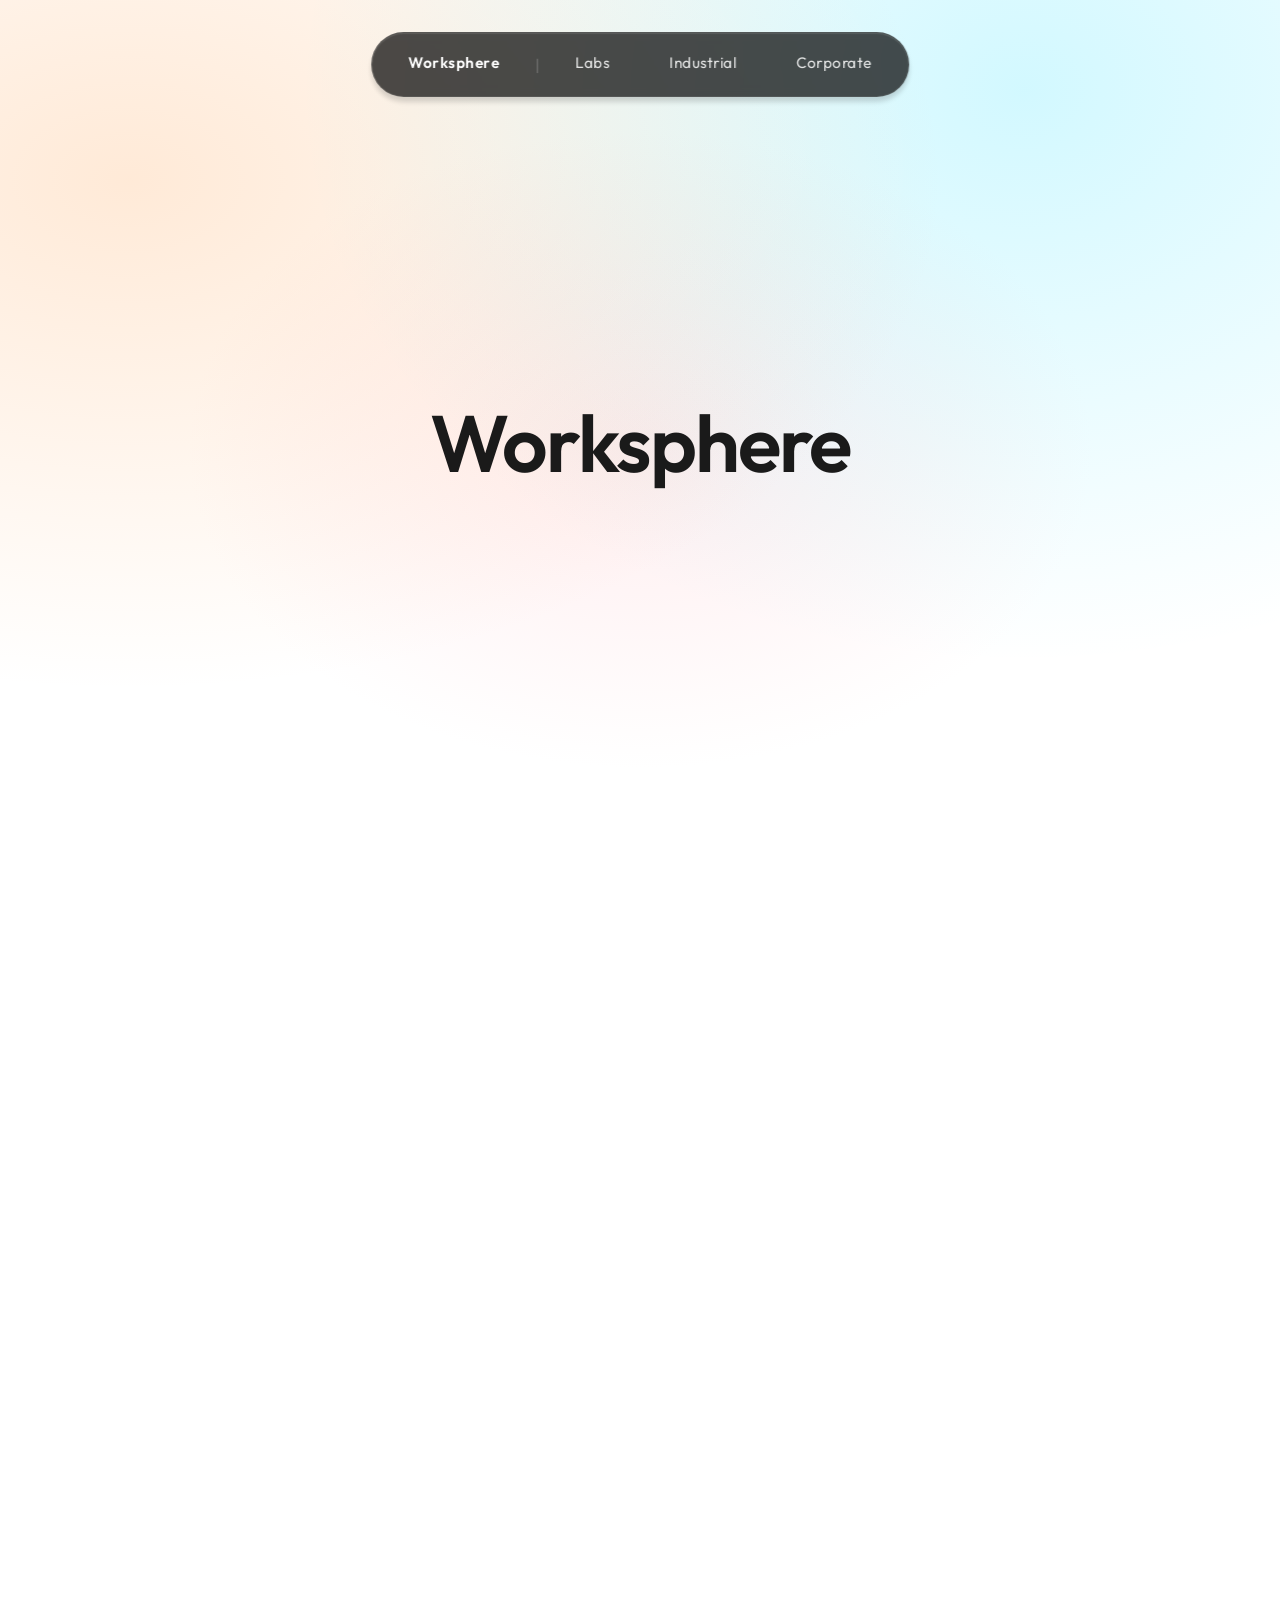
==== commit 39278222: "Added content" ====
--- a/index.html
+++ b/index.html
@@ -1,2086 +1,104 @@
 <!DOCTYPE html>
-<html class="html" lang="en-US">
+<html lang="en">
+
 <head>
 	<meta charset="UTF-8">
-	<link rel="profile" href="https://gmpg.org/xfn/11">
-
-	<meta name='robots' content='index, follow, max-image-preview:large, max-snippet:-1, max-video-preview:-1' />
-	<style>img:is([sizes="auto" i], [sizes^="auto," i]) { contain-intrinsic-size: 3000px 1500px }</style>
-	<meta name="viewport" content="width=device-width, initial-scale=1">
-	<!-- This site is optimized with the Yoast SEO plugin v25.1 - https://yoast.com/wordpress/plugins/seo/ -->
-	<title>Home - Worksphere Architects</title>
-	<meta name="description" content="Discover Worksphere Architects: Specialists in innovative corporate and commercial design. With over 21 years of expertise, 3 million sq. ft. of interiors, and 1000+ projects across India, we create functional, aesthetic spaces that inspire productivity. Explore our portfolio today!" />
-	<link rel="canonical" href="https://workspherearchitects.com/" />
-	<meta property="og:locale" content="en_US" />
-	<meta property="og:type" content="website" />
-	<meta property="og:title" content="Home - Worksphere Architects" />
-	<meta property="og:description" content="Discover Worksphere Architects: Specialists in innovative corporate and commercial design. With over 21 years of expertise, 3 million sq. ft. of interiors, and 1000+ projects across India, we create functional, aesthetic spaces that inspire productivity. Explore our portfolio today!" />
-	<meta property="og:url" content="https://workspherearchitects.com/" />
-	<meta property="og:site_name" content="Worksphere Architects" />
-	<meta property="article:modified_time" content="2025-05-22T06:29:57+00:00" />
-	<meta property="og:image" content="https://workspherearchitects.com/wp-content/uploads/2022/08/team-image-new.jpg" />
-	<meta property="og:image:width" content="1280" />
-	<meta property="og:image:height" content="792" />
-	<meta property="og:image:type" content="image/jpeg" />
-	<meta name="twitter:card" content="summary_large_image" />
-	<script type="application/ld+json" class="yoast-schema-graph">{"@context":"https://schema.org","@graph":[{"@type":"WebPage","@id":"https://workspherearchitects.com/","url":"https://workspherearchitects.com/","name":"Home - Worksphere Architects","isPartOf":{"@id":"https://workspherearchitects.com/#website"},"about":{"@id":"https://workspherearchitects.com/#organization"},"primaryImageOfPage":{"@id":"https://workspherearchitects.com/#primaryimage"},"image":{"@id":"https://workspherearchitects.com/#primaryimage"},"thumbnailUrl":"https://workspherearchitects.com/wp-content/uploads/2022/08/team-image-new-1024x634.jpg","datePublished":"2022-03-22T07:50:17+00:00","dateModified":"2025-05-22T06:29:57+00:00","description":"Discover Worksphere Architects: Specialists in innovative corporate and commercial design. With over 21 years of expertise, 3 million sq. ft. of interiors, and 1000+ projects across India, we create functional, aesthetic spaces that inspire productivity. Explore our portfolio today!","breadcrumb":{"@id":"https://workspherearchitects.com/#breadcrumb"},"inLanguage":"en-US","potentialAction":[{"@type":"ReadAction","target":["https://workspherearchitects.com/"]}]},{"@type":"ImageObject","inLanguage":"en-US","@id":"https://workspherearchitects.com/#primaryimage","url":"https://workspherearchitects.com/wp-content/uploads/2022/08/team-image-new.jpg","contentUrl":"https://workspherearchitects.com/wp-content/uploads/2022/08/team-image-new.jpg","width":1280,"height":792},{"@type":"BreadcrumbList","@id":"https://workspherearchitects.com/#breadcrumb","itemListElement":[{"@type":"ListItem","position":1,"name":"Home"}]},{"@type":"WebSite","@id":"https://workspherearchitects.com/#website","url":"https://workspherearchitects.com/","name":"Worksphere Architects","description":"Specialists in commercial architecture and interior design","publisher":{"@id":"https://workspherearchitects.com/#organization"},"potentialAction":[{"@type":"SearchAction","target":{"@type":"EntryPoint","urlTemplate":"https://workspherearchitects.com/?s={search_term_string}"},"query-input":{"@type":"PropertyValueSpecification","valueRequired":true,"valueName":"search_term_string"}}],"inLanguage":"en-US"},{"@type":"Organization","@id":"https://workspherearchitects.com/#organization","name":"Worksphere Architects","url":"https://workspherearchitects.com/","logo":{"@type":"ImageObject","inLanguage":"en-US","@id":"https://workspherearchitects.com/#/schema/logo/image/","url":"https://workspherearchitects.com/wp-content/uploads/2024/06/LOGO-LARGE-WHITE-BG-NEAT.png","contentUrl":"https://workspherearchitects.com/wp-content/uploads/2024/06/LOGO-LARGE-WHITE-BG-NEAT.png","width":1280,"height":498,"caption":"Worksphere Architects"},"image":{"@id":"https://workspherearchitects.com/#/schema/logo/image/"}}]}</script>
-	<!-- / Yoast SEO plugin. -->
-
-
-<link rel='dns-prefetch' href='//fonts.googleapis.com' />
-<link rel="alternate" type="application/rss+xml" title="Worksphere Architects &raquo; Feed" href="https://workspherearchitects.com/feed/" />
-<link rel="alternate" type="application/rss+xml" title="Worksphere Architects &raquo; Comments Feed" href="https://workspherearchitects.com/comments/feed/" />
-<script>
-window._wpemojiSettings = {"baseUrl":"https:\/\/s.w.org\/images\/core\/emoji\/16.0.1\/72x72\/","ext":".png","svgUrl":"https:\/\/s.w.org\/images\/core\/emoji\/16.0.1\/svg\/","svgExt":".svg","source":{"concatemoji":"https:\/\/workspherearchitects.com\/wp-includes\/js\/wp-emoji-release.min.js?ver=6.8.5"}};
-/*! This file is auto-generated */
-!function(s,n){var o,i,e;function c(e){try{var t={supportTests:e,timestamp:(new Date).valueOf()};sessionStorage.setItem(o,JSON.stringify(t))}catch(e){}}function p(e,t,n){e.clearRect(0,0,e.canvas.width,e.canvas.height),e.fillText(t,0,0);var t=new Uint32Array(e.getImageData(0,0,e.canvas.width,e.canvas.height).data),a=(e.clearRect(0,0,e.canvas.width,e.canvas.height),e.fillText(n,0,0),new Uint32Array(e.getImageData(0,0,e.canvas.width,e.canvas.height).data));return t.every(function(e,t){return e===a[t]})}function u(e,t){e.clearRect(0,0,e.canvas.width,e.canvas.height),e.fillText(t,0,0);for(var n=e.getImageData(16,16,1,1),a=0;a<n.data.length;a++)if(0!==n.data[a])return!1;return!0}function f(e,t,n,a){switch(t){case"flag":return n(e,"\ud83c\udff3\ufe0f\u200d\u26a7\ufe0f","\ud83c\udff3\ufe0f\u200b\u26a7\ufe0f")?!1:!n(e,"\ud83c\udde8\ud83c\uddf6","\ud83c\udde8\u200b\ud83c\uddf6")&&!n(e,"\ud83c\udff4\udb40\udc67\udb40\udc62\udb40\udc65\udb40\udc6e\udb40\udc67\udb40\udc7f","\ud83c\udff4\u200b\udb40\udc67\u200b\udb40\udc62\u200b\udb40\udc65\u200b\udb40\udc6e\u200b\udb40\udc67\u200b\udb40\udc7f");case"emoji":return!a(e,"\ud83e\udedf")}return!1}function g(e,t,n,a){var r="undefined"!=typeof WorkerGlobalScope&&self instanceof WorkerGlobalScope?new OffscreenCanvas(300,150):s.createElement("canvas"),o=r.getContext("2d",{willReadFrequently:!0}),i=(o.textBaseline="top",o.font="600 32px Arial",{});return e.forEach(function(e){i[e]=t(o,e,n,a)}),i}function t(e){var t=s.createElement("script");t.src=e,t.defer=!0,s.head.appendChild(t)}"undefined"!=typeof Promise&&(o="wpEmojiSettingsSupports",i=["flag","emoji"],n.supports={everything:!0,everythingExceptFlag:!0},e=new Promise(function(e){s.addEventListener("DOMContentLoaded",e,{once:!0})}),new Promise(function(t){var n=function(){try{var e=JSON.parse(sessionStorage.getItem(o));if("object"==typeof e&&"number"==typeof e.timestamp&&(new Date).valueOf()<e.timestamp+604800&&"object"==typeof e.supportTests)return e.supportTests}catch(e){}return null}();if(!n){if("undefined"!=typeof Worker&&"undefined"!=typeof OffscreenCanvas&&"undefined"!=typeof URL&&URL.createObjectURL&&"undefined"!=typeof Blob)try{var e="postMessage("+g.toString()+"("+[JSON.stringify(i),f.toString(),p.toString(),u.toString()].join(",")+"));",a=new Blob([e],{type:"text/javascript"}),r=new Worker(URL.createObjectURL(a),{name:"wpTestEmojiSupports"});return void(r.onmessage=function(e){c(n=e.data),r.terminate(),t(n)})}catch(e){}c(n=g(i,f,p,u))}t(n)}).then(function(e){for(var t in e)n.supports[t]=e[t],n.supports.everything=n.supports.everything&&n.supports[t],"flag"!==t&&(n.supports.everythingExceptFlag=n.supports.everythingExceptFlag&&n.supports[t]);n.supports.everythingExceptFlag=n.supports.everythingExceptFlag&&!n.supports.flag,n.DOMReady=!1,n.readyCallback=function(){n.DOMReady=!0}}).then(function(){return e}).then(function(){var e;n.supports.everything||(n.readyCallback(),(e=n.source||{}).concatemoji?t(e.concatemoji):e.wpemoji&&e.twemoji&&(t(e.twemoji),t(e.wpemoji)))}))}((window,document),window._wpemojiSettings);
-</script>
-
-<link rel='stylesheet' id='hfe-widgets-style-css' href='https://workspherearchitects.com/wp-content/plugins/header-footer-elementor/inc/widgets-css/frontend.css?ver=2.8.7' media='all' />
-<style id='wp-emoji-styles-inline-css'>
-
-	img.wp-smiley, img.emoji {
-		display: inline !important;
-		border: none !important;
-		box-shadow: none !important;
-		height: 1em !important;
-		width: 1em !important;
-		margin: 0 0.07em !important;
-		vertical-align: -0.1em !important;
-		background: none !important;
-		padding: 0 !important;
-	}
-</style>
-<style id='classic-theme-styles-inline-css'>
-/*! This file is auto-generated */
-.wp-block-button__link{color:#fff;background-color:#32373c;border-radius:9999px;box-shadow:none;text-decoration:none;padding:calc(.667em + 2px) calc(1.333em + 2px);font-size:1.125em}.wp-block-file__button{background:#32373c;color:#fff;text-decoration:none}
-</style>
-<style id='global-styles-inline-css'>
-:root{--wp--preset--aspect-ratio--square: 1;--wp--preset--aspect-ratio--4-3: 4/3;--wp--preset--aspect-ratio--3-4: 3/4;--wp--preset--aspect-ratio--3-2: 3/2;--wp--preset--aspect-ratio--2-3: 2/3;--wp--preset--aspect-ratio--16-9: 16/9;--wp--preset--aspect-ratio--9-16: 9/16;--wp--preset--color--black: #000000;--wp--preset--color--cyan-bluish-gray: #abb8c3;--wp--preset--color--white: #ffffff;--wp--preset--color--pale-pink: #f78da7;--wp--preset--color--vivid-red: #cf2e2e;--wp--preset--color--luminous-vivid-orange: #ff6900;--wp--preset--color--luminous-vivid-amber: #fcb900;--wp--preset--color--light-green-cyan: #7bdcb5;--wp--preset--color--vivid-green-cyan: #00d084;--wp--preset--color--pale-cyan-blue: #8ed1fc;--wp--preset--color--vivid-cyan-blue: #0693e3;--wp--preset--color--vivid-purple: #9b51e0;--wp--preset--gradient--vivid-cyan-blue-to-vivid-purple: linear-gradient(135deg,rgba(6,147,227,1) 0%,rgb(155,81,224) 100%);--wp--preset--gradient--light-green-cyan-to-vivid-green-cyan: linear-gradient(135deg,rgb(122,220,180) 0%,rgb(0,208,130) 100%);--wp--preset--gradient--luminous-vivid-amber-to-luminous-vivid-orange: linear-gradient(135deg,rgba(252,185,0,1) 0%,rgba(255,105,0,1) 100%);--wp--preset--gradient--luminous-vivid-orange-to-vivid-red: linear-gradient(135deg,rgba(255,105,0,1) 0%,rgb(207,46,46) 100%);--wp--preset--gradient--very-light-gray-to-cyan-bluish-gray: linear-gradient(135deg,rgb(238,238,238) 0%,rgb(169,184,195) 100%);--wp--preset--gradient--cool-to-warm-spectrum: linear-gradient(135deg,rgb(74,234,220) 0%,rgb(151,120,209) 20%,rgb(207,42,186) 40%,rgb(238,44,130) 60%,rgb(251,105,98) 80%,rgb(254,248,76) 100%);--wp--preset--gradient--blush-light-purple: linear-gradient(135deg,rgb(255,206,236) 0%,rgb(152,150,240) 100%);--wp--preset--gradient--blush-bordeaux: linear-gradient(135deg,rgb(254,205,165) 0%,rgb(254,45,45) 50%,rgb(107,0,62) 100%);--wp--preset--gradient--luminous-dusk: linear-gradient(135deg,rgb(255,203,112) 0%,rgb(199,81,192) 50%,rgb(65,88,208) 100%);--wp--preset--gradient--pale-ocean: linear-gradient(135deg,rgb(255,245,203) 0%,rgb(182,227,212) 50%,rgb(51,167,181) 100%);--wp--preset--gradient--electric-grass: linear-gradient(135deg,rgb(202,248,128) 0%,rgb(113,206,126) 100%);--wp--preset--gradient--midnight: linear-gradient(135deg,rgb(2,3,129) 0%,rgb(40,116,252) 100%);--wp--preset--font-size--small: 13px;--wp--preset--font-size--medium: 20px;--wp--preset--font-size--large: 36px;--wp--preset--font-size--x-large: 42px;--wp--preset--spacing--20: 0.44rem;--wp--preset--spacing--30: 0.67rem;--wp--preset--spacing--40: 1rem;--wp--preset--spacing--50: 1.5rem;--wp--preset--spacing--60: 2.25rem;--wp--preset--spacing--70: 3.38rem;--wp--preset--spacing--80: 5.06rem;--wp--preset--shadow--natural: 6px 6px 9px rgba(0, 0, 0, 0.2);--wp--preset--shadow--deep: 12px 12px 50px rgba(0, 0, 0, 0.4);--wp--preset--shadow--sharp: 6px 6px 0px rgba(0, 0, 0, 0.2);--wp--preset--shadow--outlined: 6px 6px 0px -3px rgba(255, 255, 255, 1), 6px 6px rgba(0, 0, 0, 1);--wp--preset--shadow--crisp: 6px 6px 0px rgba(0, 0, 0, 1);}:where(.is-layout-flex){gap: 0.5em;}:where(.is-layout-grid){gap: 0.5em;}body .is-layout-flex{display: flex;}.is-layout-flex{flex-wrap: wrap;align-items: center;}.is-layout-flex > :is(*, div){margin: 0;}body .is-layout-grid{display: grid;}.is-layout-grid > :is(*, div){margin: 0;}:where(.wp-block-columns.is-layout-flex){gap: 2em;}:where(.wp-block-columns.is-layout-grid){gap: 2em;}:where(.wp-block-post-template.is-layout-flex){gap: 1.25em;}:where(.wp-block-post-template.is-layout-grid){gap: 1.25em;}.has-black-color{color: var(--wp--preset--color--black) !important;}.has-cyan-bluish-gray-color{color: var(--wp--preset--color--cyan-bluish-gray) !important;}.has-white-color{color: var(--wp--preset--color--white) !important;}.has-pale-pink-color{color: var(--wp--preset--color--pale-pink) !important;}.has-vivid-red-color{color: var(--wp--preset--color--vivid-red) !important;}.has-luminous-vivid-orange-color{color: var(--wp--preset--color--luminous-vivid-orange) !important;}.has-luminous-vivid-amber-color{color: var(--wp--preset--color--luminous-vivid-amber) !important;}.has-light-green-cyan-color{color: var(--wp--preset--color--light-green-cyan) !important;}.has-vivid-green-cyan-color{color: var(--wp--preset--color--vivid-green-cyan) !important;}.has-pale-cyan-blue-color{color: var(--wp--preset--color--pale-cyan-blue) !important;}.has-vivid-cyan-blue-color{color: var(--wp--preset--color--vivid-cyan-blue) !important;}.has-vivid-purple-color{color: var(--wp--preset--color--vivid-purple) !important;}.has-black-background-color{background-color: var(--wp--preset--color--black) !important;}.has-cyan-bluish-gray-background-color{background-color: var(--wp--preset--color--cyan-bluish-gray) !important;}.has-white-background-color{background-color: var(--wp--preset--color--white) !important;}.has-pale-pink-background-color{background-color: var(--wp--preset--color--pale-pink) !important;}.has-vivid-red-background-color{background-color: var(--wp--preset--color--vivid-red) !important;}.has-luminous-vivid-orange-background-color{background-color: var(--wp--preset--color--luminous-vivid-orange) !important;}.has-luminous-vivid-amber-background-color{background-color: var(--wp--preset--color--luminous-vivid-amber) !important;}.has-light-green-cyan-background-color{background-color: var(--wp--preset--color--light-green-cyan) !important;}.has-vivid-green-cyan-background-color{background-color: var(--wp--preset--color--vivid-green-cyan) !important;}.has-pale-cyan-blue-background-color{background-color: var(--wp--preset--color--pale-cyan-blue) !important;}.has-vivid-cyan-blue-background-color{background-color: var(--wp--preset--color--vivid-cyan-blue) !important;}.has-vivid-purple-background-color{background-color: var(--wp--preset--color--vivid-purple) !important;}.has-black-border-color{border-color: var(--wp--preset--color--black) !important;}.has-cyan-bluish-gray-border-color{border-color: var(--wp--preset--color--cyan-bluish-gray) !important;}.has-white-border-color{border-color: var(--wp--preset--color--white) !important;}.has-pale-pink-border-color{border-color: var(--wp--preset--color--pale-pink) !important;}.has-vivid-red-border-color{border-color: var(--wp--preset--color--vivid-red) !important;}.has-luminous-vivid-orange-border-color{border-color: var(--wp--preset--color--luminous-vivid-orange) !important;}.has-luminous-vivid-amber-border-color{border-color: var(--wp--preset--color--luminous-vivid-amber) !important;}.has-light-green-cyan-border-color{border-color: var(--wp--preset--color--light-green-cyan) !important;}.has-vivid-green-cyan-border-color{border-color: var(--wp--preset--color--vivid-green-cyan) !important;}.has-pale-cyan-blue-border-color{border-color: var(--wp--preset--color--pale-cyan-blue) !important;}.has-vivid-cyan-blue-border-color{border-color: var(--wp--preset--color--vivid-cyan-blue) !important;}.has-vivid-purple-border-color{border-color: var(--wp--preset--color--vivid-purple) !important;}.has-vivid-cyan-blue-to-vivid-purple-gradient-background{background: var(--wp--preset--gradient--vivid-cyan-blue-to-vivid-purple) !important;}.has-light-green-cyan-to-vivid-green-cyan-gradient-background{background: var(--wp--preset--gradient--light-green-cyan-to-vivid-green-cyan) !important;}.has-luminous-vivid-amber-to-luminous-vivid-orange-gradient-background{background: var(--wp--preset--gradient--luminous-vivid-amber-to-luminous-vivid-orange) !important;}.has-luminous-vivid-orange-to-vivid-red-gradient-background{background: var(--wp--preset--gradient--luminous-vivid-orange-to-vivid-red) !important;}.has-very-light-gray-to-cyan-bluish-gray-gradient-background{background: var(--wp--preset--gradient--very-light-gray-to-cyan-bluish-gray) !important;}.has-cool-to-warm-spectrum-gradient-background{background: var(--wp--preset--gradient--cool-to-warm-spectrum) !important;}.has-blush-light-purple-gradient-background{background: var(--wp--preset--gradient--blush-light-purple) !important;}.has-blush-bordeaux-gradient-background{background: var(--wp--preset--gradient--blush-bordeaux) !important;}.has-luminous-dusk-gradient-background{background: var(--wp--preset--gradient--luminous-dusk) !important;}.has-pale-ocean-gradient-background{background: var(--wp--preset--gradient--pale-ocean) !important;}.has-electric-grass-gradient-background{background: var(--wp--preset--gradient--electric-grass) !important;}.has-midnight-gradient-background{background: var(--wp--preset--gradient--midnight) !important;}.has-small-font-size{font-size: var(--wp--preset--font-size--small) !important;}.has-medium-font-size{font-size: var(--wp--preset--font-size--medium) !important;}.has-large-font-size{font-size: var(--wp--preset--font-size--large) !important;}.has-x-large-font-size{font-size: var(--wp--preset--font-size--x-large) !important;}
-:where(.wp-block-post-template.is-layout-flex){gap: 1.25em;}:where(.wp-block-post-template.is-layout-grid){gap: 1.25em;}
-:where(.wp-block-columns.is-layout-flex){gap: 2em;}:where(.wp-block-columns.is-layout-grid){gap: 2em;}
-:root :where(.wp-block-pullquote){font-size: 1.5em;line-height: 1.6;}
-</style>
-<link rel='stylesheet' id='inf-font-awesome-css' href='https://workspherearchitects.com/wp-content/plugins/blog-designer-pack/assets/css/font-awesome.min.css?ver=4.0.11' media='all' />
-<link rel='stylesheet' id='owl-carousel-css' href='https://workspherearchitects.com/wp-content/plugins/blog-designer-pack/assets/css/owl.carousel.min.css?ver=4.0.11' media='all' />
-<link rel='stylesheet' id='bdpp-public-style-css' href='https://workspherearchitects.com/wp-content/plugins/blog-designer-pack/assets/css/bdpp-public.min.css?ver=4.0.11' media='all' />
-<link rel='stylesheet' id='hfe-style-css' href='https://workspherearchitects.com/wp-content/plugins/header-footer-elementor/assets/css/header-footer-elementor.css?ver=2.8.7' media='all' />
-<link rel='stylesheet' id='elementor-frontend-css' href='https://workspherearchitects.com/wp-content/uploads/elementor/css/custom-frontend.min.css?ver=1778113195' media='all' />
-<style id='elementor-frontend-inline-css'>
-@-webkit-keyframes ha_fadeIn{0%{opacity:0}to{opacity:1}}@keyframes ha_fadeIn{0%{opacity:0}to{opacity:1}}@-webkit-keyframes ha_zoomIn{0%{opacity:0;-webkit-transform:scale3d(.3,.3,.3);transform:scale3d(.3,.3,.3)}50%{opacity:1}}@keyframes ha_zoomIn{0%{opacity:0;-webkit-transform:scale3d(.3,.3,.3);transform:scale3d(.3,.3,.3)}50%{opacity:1}}@-webkit-keyframes ha_rollIn{0%{opacity:0;-webkit-transform:translate3d(-100%,0,0) rotate3d(0,0,1,-120deg);transform:translate3d(-100%,0,0) rotate3d(0,0,1,-120deg)}to{opacity:1}}@keyframes ha_rollIn{0%{opacity:0;-webkit-transform:translate3d(-100%,0,0) rotate3d(0,0,1,-120deg);transform:translate3d(-100%,0,0) rotate3d(0,0,1,-120deg)}to{opacity:1}}@-webkit-keyframes ha_bounce{0%,20%,53%,to{-webkit-animation-timing-function:cubic-bezier(.215,.61,.355,1);animation-timing-function:cubic-bezier(.215,.61,.355,1)}40%,43%{-webkit-transform:translate3d(0,-30px,0) scaleY(1.1);transform:translate3d(0,-30px,0) scaleY(1.1);-webkit-animation-timing-function:cubic-bezier(.755,.05,.855,.06);animation-timing-function:cubic-bezier(.755,.05,.855,.06)}70%{-webkit-transform:translate3d(0,-15px,0) scaleY(1.05);transform:translate3d(0,-15px,0) scaleY(1.05);-webkit-animation-timing-function:cubic-bezier(.755,.05,.855,.06);animation-timing-function:cubic-bezier(.755,.05,.855,.06)}80%{-webkit-transition-timing-function:cubic-bezier(.215,.61,.355,1);transition-timing-function:cubic-bezier(.215,.61,.355,1);-webkit-transform:translate3d(0,0,0) scaleY(.95);transform:translate3d(0,0,0) scaleY(.95)}90%{-webkit-transform:translate3d(0,-4px,0) scaleY(1.02);transform:translate3d(0,-4px,0) scaleY(1.02)}}@keyframes ha_bounce{0%,20%,53%,to{-webkit-animation-timing-function:cubic-bezier(.215,.61,.355,1);animation-timing-function:cubic-bezier(.215,.61,.355,1)}40%,43%{-webkit-transform:translate3d(0,-30px,0) scaleY(1.1);transform:translate3d(0,-30px,0) scaleY(1.1);-webkit-animation-timing-function:cubic-bezier(.755,.05,.855,.06);animation-timing-function:cubic-bezier(.755,.05,.855,.06)}70%{-webkit-transform:translate3d(0,-15px,0) scaleY(1.05);transform:translate3d(0,-15px,0) scaleY(1.05);-webkit-animation-timing-function:cubic-bezier(.755,.05,.855,.06);animation-timing-function:cubic-bezier(.755,.05,.855,.06)}80%{-webkit-transition-timing-function:cubic-bezier(.215,.61,.355,1);transition-timing-function:cubic-bezier(.215,.61,.355,1);-webkit-transform:translate3d(0,0,0) scaleY(.95);transform:translate3d(0,0,0) scaleY(.95)}90%{-webkit-transform:translate3d(0,-4px,0) scaleY(1.02);transform:translate3d(0,-4px,0) scaleY(1.02)}}@-webkit-keyframes ha_bounceIn{0%,20%,40%,60%,80%,to{-webkit-animation-timing-function:cubic-bezier(.215,.61,.355,1);animation-timing-function:cubic-bezier(.215,.61,.355,1)}0%{opacity:0;-webkit-transform:scale3d(.3,.3,.3);transform:scale3d(.3,.3,.3)}20%{-webkit-transform:scale3d(1.1,1.1,1.1);transform:scale3d(1.1,1.1,1.1)}40%{-webkit-transform:scale3d(.9,.9,.9);transform:scale3d(.9,.9,.9)}60%{opacity:1;-webkit-transform:scale3d(1.03,1.03,1.03);transform:scale3d(1.03,1.03,1.03)}80%{-webkit-transform:scale3d(.97,.97,.97);transform:scale3d(.97,.97,.97)}to{opacity:1}}@keyframes ha_bounceIn{0%,20%,40%,60%,80%,to{-webkit-animation-timing-function:cubic-bezier(.215,.61,.355,1);animation-timing-function:cubic-bezier(.215,.61,.355,1)}0%{opacity:0;-webkit-transform:scale3d(.3,.3,.3);transform:scale3d(.3,.3,.3)}20%{-webkit-transform:scale3d(1.1,1.1,1.1);transform:scale3d(1.1,1.1,1.1)}40%{-webkit-transform:scale3d(.9,.9,.9);transform:scale3d(.9,.9,.9)}60%{opacity:1;-webkit-transform:scale3d(1.03,1.03,1.03);transform:scale3d(1.03,1.03,1.03)}80%{-webkit-transform:scale3d(.97,.97,.97);transform:scale3d(.97,.97,.97)}to{opacity:1}}@-webkit-keyframes ha_flipInX{0%{opacity:0;-webkit-transform:perspective(400px) rotate3d(1,0,0,90deg);transform:perspective(400px) rotate3d(1,0,0,90deg);-webkit-animation-timing-function:ease-in;animation-timing-function:ease-in}40%{-webkit-transform:perspective(400px) rotate3d(1,0,0,-20deg);transform:perspective(400px) rotate3d(1,0,0,-20deg);-webkit-animation-timing-function:ease-in;animation-timing-function:ease-in}60%{opacity:1;-webkit-transform:perspective(400px) rotate3d(1,0,0,10deg);transform:perspective(400px) rotate3d(1,0,0,10deg)}80%{-webkit-transform:perspective(400px) rotate3d(1,0,0,-5deg);transform:perspective(400px) rotate3d(1,0,0,-5deg)}}@keyframes ha_flipInX{0%{opacity:0;-webkit-transform:perspective(400px) rotate3d(1,0,0,90deg);transform:perspective(400px) rotate3d(1,0,0,90deg);-webkit-animation-timing-function:ease-in;animation-timing-function:ease-in}40%{-webkit-transform:perspective(400px) rotate3d(1,0,0,-20deg);transform:perspective(400px) rotate3d(1,0,0,-20deg);-webkit-animation-timing-function:ease-in;animation-timing-function:ease-in}60%{opacity:1;-webkit-transform:perspective(400px) rotate3d(1,0,0,10deg);transform:perspective(400px) rotate3d(1,0,0,10deg)}80%{-webkit-transform:perspective(400px) rotate3d(1,0,0,-5deg);transform:perspective(400px) rotate3d(1,0,0,-5deg)}}@-webkit-keyframes ha_flipInY{0%{opacity:0;-webkit-transform:perspective(400px) rotate3d(0,1,0,90deg);transform:perspective(400px) rotate3d(0,1,0,90deg);-webkit-animation-timing-function:ease-in;animation-timing-function:ease-in}40%{-webkit-transform:perspective(400px) rotate3d(0,1,0,-20deg);transform:perspective(400px) rotate3d(0,1,0,-20deg);-webkit-animation-timing-function:ease-in;animation-timing-function:ease-in}60%{opacity:1;-webkit-transform:perspective(400px) rotate3d(0,1,0,10deg);transform:perspective(400px) rotate3d(0,1,0,10deg)}80%{-webkit-transform:perspective(400px) rotate3d(0,1,0,-5deg);transform:perspective(400px) rotate3d(0,1,0,-5deg)}}@keyframes ha_flipInY{0%{opacity:0;-webkit-transform:perspective(400px) rotate3d(0,1,0,90deg);transform:perspective(400px) rotate3d(0,1,0,90deg);-webkit-animation-timing-function:ease-in;animation-timing-function:ease-in}40%{-webkit-transform:perspective(400px) rotate3d(0,1,0,-20deg);transform:perspective(400px) rotate3d(0,1,0,-20deg);-webkit-animation-timing-function:ease-in;animation-timing-function:ease-in}60%{opacity:1;-webkit-transform:perspective(400px) rotate3d(0,1,0,10deg);transform:perspective(400px) rotate3d(0,1,0,10deg)}80%{-webkit-transform:perspective(400px) rotate3d(0,1,0,-5deg);transform:perspective(400px) rotate3d(0,1,0,-5deg)}}@-webkit-keyframes ha_swing{20%{-webkit-transform:rotate3d(0,0,1,15deg);transform:rotate3d(0,0,1,15deg)}40%{-webkit-transform:rotate3d(0,0,1,-10deg);transform:rotate3d(0,0,1,-10deg)}60%{-webkit-transform:rotate3d(0,0,1,5deg);transform:rotate3d(0,0,1,5deg)}80%{-webkit-transform:rotate3d(0,0,1,-5deg);transform:rotate3d(0,0,1,-5deg)}}@keyframes ha_swing{20%{-webkit-transform:rotate3d(0,0,1,15deg);transform:rotate3d(0,0,1,15deg)}40%{-webkit-transform:rotate3d(0,0,1,-10deg);transform:rotate3d(0,0,1,-10deg)}60%{-webkit-transform:rotate3d(0,0,1,5deg);transform:rotate3d(0,0,1,5deg)}80%{-webkit-transform:rotate3d(0,0,1,-5deg);transform:rotate3d(0,0,1,-5deg)}}@-webkit-keyframes ha_slideInDown{0%{visibility:visible;-webkit-transform:translate3d(0,-100%,0);transform:translate3d(0,-100%,0)}}@keyframes ha_slideInDown{0%{visibility:visible;-webkit-transform:translate3d(0,-100%,0);transform:translate3d(0,-100%,0)}}@-webkit-keyframes ha_slideInUp{0%{visibility:visible;-webkit-transform:translate3d(0,100%,0);transform:translate3d(0,100%,0)}}@keyframes ha_slideInUp{0%{visibility:visible;-webkit-transform:translate3d(0,100%,0);transform:translate3d(0,100%,0)}}@-webkit-keyframes ha_slideInLeft{0%{visibility:visible;-webkit-transform:translate3d(-100%,0,0);transform:translate3d(-100%,0,0)}}@keyframes ha_slideInLeft{0%{visibility:visible;-webkit-transform:translate3d(-100%,0,0);transform:translate3d(-100%,0,0)}}@-webkit-keyframes ha_slideInRight{0%{visibility:visible;-webkit-transform:translate3d(100%,0,0);transform:translate3d(100%,0,0)}}@keyframes ha_slideInRight{0%{visibility:visible;-webkit-transform:translate3d(100%,0,0);transform:translate3d(100%,0,0)}}.ha_fadeIn{-webkit-animation-name:ha_fadeIn;animation-name:ha_fadeIn}.ha_zoomIn{-webkit-animation-name:ha_zoomIn;animation-name:ha_zoomIn}.ha_rollIn{-webkit-animation-name:ha_rollIn;animation-name:ha_rollIn}.ha_bounce{-webkit-transform-origin:center bottom;-ms-transform-origin:center bottom;transform-origin:center bottom;-webkit-animation-name:ha_bounce;animation-name:ha_bounce}.ha_bounceIn{-webkit-animation-name:ha_bounceIn;animation-name:ha_bounceIn;-webkit-animation-duration:.75s;-webkit-animation-duration:calc(var(--animate-duration)*.75);animation-duration:.75s;animation-duration:calc(var(--animate-duration)*.75)}.ha_flipInX,.ha_flipInY{-webkit-animation-name:ha_flipInX;animation-name:ha_flipInX;-webkit-backface-visibility:visible!important;backface-visibility:visible!important}.ha_flipInY{-webkit-animation-name:ha_flipInY;animation-name:ha_flipInY}.ha_swing{-webkit-transform-origin:top center;-ms-transform-origin:top center;transform-origin:top center;-webkit-animation-name:ha_swing;animation-name:ha_swing}.ha_slideInDown{-webkit-animation-name:ha_slideInDown;animation-name:ha_slideInDown}.ha_slideInUp{-webkit-animation-name:ha_slideInUp;animation-name:ha_slideInUp}.ha_slideInLeft{-webkit-animation-name:ha_slideInLeft;animation-name:ha_slideInLeft}.ha_slideInRight{-webkit-animation-name:ha_slideInRight;animation-name:ha_slideInRight}.ha-css-transform-yes{-webkit-transition-duration:var(--ha-tfx-transition-duration, .2s);transition-duration:var(--ha-tfx-transition-duration, .2s);-webkit-transition-property:-webkit-transform;transition-property:transform;transition-property:transform,-webkit-transform;-webkit-transform:translate(var(--ha-tfx-translate-x, 0),var(--ha-tfx-translate-y, 0)) scale(var(--ha-tfx-scale-x, 1),var(--ha-tfx-scale-y, 1)) skew(var(--ha-tfx-skew-x, 0),var(--ha-tfx-skew-y, 0)) rotateX(var(--ha-tfx-rotate-x, 0)) rotateY(var(--ha-tfx-rotate-y, 0)) rotateZ(var(--ha-tfx-rotate-z, 0));transform:translate(var(--ha-tfx-translate-x, 0),var(--ha-tfx-translate-y, 0)) scale(var(--ha-tfx-scale-x, 1),var(--ha-tfx-scale-y, 1)) skew(var(--ha-tfx-skew-x, 0),var(--ha-tfx-skew-y, 0)) rotateX(var(--ha-tfx-rotate-x, 0)) rotateY(var(--ha-tfx-rotate-y, 0)) rotateZ(var(--ha-tfx-rotate-z, 0))}.ha-css-transform-yes:hover{-webkit-transform:translate(var(--ha-tfx-translate-x-hover, var(--ha-tfx-translate-x, 0)),var(--ha-tfx-translate-y-hover, var(--ha-tfx-translate-y, 0))) scale(var(--ha-tfx-scale-x-hover, var(--ha-tfx-scale-x, 1)),var(--ha-tfx-scale-y-hover, var(--ha-tfx-scale-y, 1))) skew(var(--ha-tfx-skew-x-hover, var(--ha-tfx-skew-x, 0)),var(--ha-tfx-skew-y-hover, var(--ha-tfx-skew-y, 0))) rotateX(var(--ha-tfx-rotate-x-hover, var(--ha-tfx-rotate-x, 0))) rotateY(var(--ha-tfx-rotate-y-hover, var(--ha-tfx-rotate-y, 0))) rotateZ(var(--ha-tfx-rotate-z-hover, var(--ha-tfx-rotate-z, 0)));transform:translate(var(--ha-tfx-translate-x-hover, var(--ha-tfx-translate-x, 0)),var(--ha-tfx-translate-y-hover, var(--ha-tfx-translate-y, 0))) scale(var(--ha-tfx-scale-x-hover, var(--ha-tfx-scale-x, 1)),var(--ha-tfx-scale-y-hover, var(--ha-tfx-scale-y, 1))) skew(var(--ha-tfx-skew-x-hover, var(--ha-tfx-skew-x, 0)),var(--ha-tfx-skew-y-hover, var(--ha-tfx-skew-y, 0))) rotateX(var(--ha-tfx-rotate-x-hover, var(--ha-tfx-rotate-x, 0))) rotateY(var(--ha-tfx-rotate-y-hover, var(--ha-tfx-rotate-y, 0))) rotateZ(var(--ha-tfx-rotate-z-hover, var(--ha-tfx-rotate-z, 0)))}.happy-addon>.elementor-widget-container{word-wrap:break-word;overflow-wrap:break-word}.happy-addon>.elementor-widget-container,.happy-addon>.elementor-widget-container *{-webkit-box-sizing:border-box;box-sizing:border-box}.happy-addon:not(:has(.elementor-widget-container)),.happy-addon:not(:has(.elementor-widget-container)) *{-webkit-box-sizing:border-box;box-sizing:border-box;word-wrap:break-word;overflow-wrap:break-word}.happy-addon p:empty{display:none}.happy-addon .elementor-inline-editing{min-height:auto!important}.happy-addon-pro img{max-width:100%;height:auto;-o-object-fit:cover;object-fit:cover}.ha-screen-reader-text{position:absolute;overflow:hidden;clip:rect(1px,1px,1px,1px);margin:-1px;padding:0;width:1px;height:1px;border:0;word-wrap:normal!important;-webkit-clip-path:inset(50%);clip-path:inset(50%)}.ha-has-bg-overlay>.elementor-widget-container{position:relative;z-index:1}.ha-has-bg-overlay>.elementor-widget-container:before{position:absolute;top:0;left:0;z-index:-1;width:100%;height:100%;content:""}.ha-has-bg-overlay:not(:has(.elementor-widget-container)){position:relative;z-index:1}.ha-has-bg-overlay:not(:has(.elementor-widget-container)):before{position:absolute;top:0;left:0;z-index:-1;width:100%;height:100%;content:""}.ha-popup--is-enabled .ha-js-popup,.ha-popup--is-enabled .ha-js-popup img{cursor:-webkit-zoom-in!important;cursor:zoom-in!important}.mfp-wrap .mfp-arrow,.mfp-wrap .mfp-close{background-color:transparent}.mfp-wrap .mfp-arrow:focus,.mfp-wrap .mfp-close:focus{outline-width:thin}.ha-advanced-tooltip-enable{position:relative;cursor:pointer;--ha-tooltip-arrow-color:black;--ha-tooltip-arrow-distance:0}.ha-advanced-tooltip-enable .ha-advanced-tooltip-content{position:absolute;z-index:999;display:none;padding:5px 0;width:120px;height:auto;border-radius:6px;background-color:#000;color:#fff;text-align:center;opacity:0}.ha-advanced-tooltip-enable .ha-advanced-tooltip-content::after{position:absolute;border-width:5px;border-style:solid;content:""}.ha-advanced-tooltip-enable .ha-advanced-tooltip-content.no-arrow::after{visibility:hidden}.ha-advanced-tooltip-enable .ha-advanced-tooltip-content.show{display:inline-block;opacity:1}.ha-advanced-tooltip-enable.ha-advanced-tooltip-top .ha-advanced-tooltip-content,body[data-elementor-device-mode=tablet] .ha-advanced-tooltip-enable.ha-advanced-tooltip-tablet-top .ha-advanced-tooltip-content{top:unset;right:0;bottom:calc(101% + var(--ha-tooltip-arrow-distance));left:0;margin:0 auto}.ha-advanced-tooltip-enable.ha-advanced-tooltip-top .ha-advanced-tooltip-content::after,body[data-elementor-device-mode=tablet] .ha-advanced-tooltip-enable.ha-advanced-tooltip-tablet-top .ha-advanced-tooltip-content::after{top:100%;right:unset;bottom:unset;left:50%;border-color:var(--ha-tooltip-arrow-color) transparent transparent transparent;-webkit-transform:translateX(-50%);-ms-transform:translateX(-50%);transform:translateX(-50%)}.ha-advanced-tooltip-enable.ha-advanced-tooltip-bottom .ha-advanced-tooltip-content,body[data-elementor-device-mode=tablet] .ha-advanced-tooltip-enable.ha-advanced-tooltip-tablet-bottom .ha-advanced-tooltip-content{top:calc(101% + var(--ha-tooltip-arrow-distance));right:0;bottom:unset;left:0;margin:0 auto}.ha-advanced-tooltip-enable.ha-advanced-tooltip-bottom .ha-advanced-tooltip-content::after,body[data-elementor-device-mode=tablet] .ha-advanced-tooltip-enable.ha-advanced-tooltip-tablet-bottom .ha-advanced-tooltip-content::after{top:unset;right:unset;bottom:100%;left:50%;border-color:transparent transparent var(--ha-tooltip-arrow-color) transparent;-webkit-transform:translateX(-50%);-ms-transform:translateX(-50%);transform:translateX(-50%)}.ha-advanced-tooltip-enable.ha-advanced-tooltip-left .ha-advanced-tooltip-content,body[data-elementor-device-mode=tablet] .ha-advanced-tooltip-enable.ha-advanced-tooltip-tablet-left .ha-advanced-tooltip-content{top:50%;right:calc(101% + var(--ha-tooltip-arrow-distance));bottom:unset;left:unset;-webkit-transform:translateY(-50%);-ms-transform:translateY(-50%);transform:translateY(-50%)}.ha-advanced-tooltip-enable.ha-advanced-tooltip-left .ha-advanced-tooltip-content::after,body[data-elementor-device-mode=tablet] .ha-advanced-tooltip-enable.ha-advanced-tooltip-tablet-left .ha-advanced-tooltip-content::after{top:50%;right:unset;bottom:unset;left:100%;border-color:transparent transparent transparent var(--ha-tooltip-arrow-color);-webkit-transform:translateY(-50%);-ms-transform:translateY(-50%);transform:translateY(-50%)}.ha-advanced-tooltip-enable.ha-advanced-tooltip-right .ha-advanced-tooltip-content,body[data-elementor-device-mode=tablet] .ha-advanced-tooltip-enable.ha-advanced-tooltip-tablet-right .ha-advanced-tooltip-content{top:50%;right:unset;bottom:unset;left:calc(101% + var(--ha-tooltip-arrow-distance));-webkit-transform:translateY(-50%);-ms-transform:translateY(-50%);transform:translateY(-50%)}.ha-advanced-tooltip-enable.ha-advanced-tooltip-right .ha-advanced-tooltip-content::after,body[data-elementor-device-mode=tablet] .ha-advanced-tooltip-enable.ha-advanced-tooltip-tablet-right .ha-advanced-tooltip-content::after{top:50%;right:100%;bottom:unset;left:unset;border-color:transparent var(--ha-tooltip-arrow-color) transparent transparent;-webkit-transform:translateY(-50%);-ms-transform:translateY(-50%);transform:translateY(-50%)}body[data-elementor-device-mode=mobile] .ha-advanced-tooltip-enable.ha-advanced-tooltip-mobile-top .ha-advanced-tooltip-content{top:unset;right:0;bottom:calc(101% + var(--ha-tooltip-arrow-distance));left:0;margin:0 auto}body[data-elementor-device-mode=mobile] .ha-advanced-tooltip-enable.ha-advanced-tooltip-mobile-top .ha-advanced-tooltip-content::after{top:100%;right:unset;bottom:unset;left:50%;border-color:var(--ha-tooltip-arrow-color) transparent transparent transparent;-webkit-transform:translateX(-50%);-ms-transform:translateX(-50%);transform:translateX(-50%)}body[data-elementor-device-mode=mobile] .ha-advanced-tooltip-enable.ha-advanced-tooltip-mobile-bottom .ha-advanced-tooltip-content{top:calc(101% + var(--ha-tooltip-arrow-distance));right:0;bottom:unset;left:0;margin:0 auto}body[data-elementor-device-mode=mobile] .ha-advanced-tooltip-enable.ha-advanced-tooltip-mobile-bottom .ha-advanced-tooltip-content::after{top:unset;right:unset;bottom:100%;left:50%;border-color:transparent transparent var(--ha-tooltip-arrow-color) transparent;-webkit-transform:translateX(-50%);-ms-transform:translateX(-50%);transform:translateX(-50%)}body[data-elementor-device-mode=mobile] .ha-advanced-tooltip-enable.ha-advanced-tooltip-mobile-left .ha-advanced-tooltip-content{top:50%;right:calc(101% + var(--ha-tooltip-arrow-distance));bottom:unset;left:unset;-webkit-transform:translateY(-50%);-ms-transform:translateY(-50%);transform:translateY(-50%)}body[data-elementor-device-mode=mobile] .ha-advanced-tooltip-enable.ha-advanced-tooltip-mobile-left .ha-advanced-tooltip-content::after{top:50%;right:unset;bottom:unset;left:100%;border-color:transparent transparent transparent var(--ha-tooltip-arrow-color);-webkit-transform:translateY(-50%);-ms-transform:translateY(-50%);transform:translateY(-50%)}body[data-elementor-device-mode=mobile] .ha-advanced-tooltip-enable.ha-advanced-tooltip-mobile-right .ha-advanced-tooltip-content{top:50%;right:unset;bottom:unset;left:calc(101% + var(--ha-tooltip-arrow-distance));-webkit-transform:translateY(-50%);-ms-transform:translateY(-50%);transform:translateY(-50%)}body[data-elementor-device-mode=mobile] .ha-advanced-tooltip-enable.ha-advanced-tooltip-mobile-right .ha-advanced-tooltip-content::after{top:50%;right:100%;bottom:unset;left:unset;border-color:transparent var(--ha-tooltip-arrow-color) transparent transparent;-webkit-transform:translateY(-50%);-ms-transform:translateY(-50%);transform:translateY(-50%)}body.elementor-editor-active .happy-addon.ha-gravityforms .gform_wrapper{display:block!important}.ha-scroll-to-top-wrap.ha-scroll-to-top-hide{display:none}.ha-scroll-to-top-wrap.edit-mode,.ha-scroll-to-top-wrap.single-page-off{display:none!important}.ha-scroll-to-top-button{position:fixed;right:15px;bottom:15px;z-index:9999;display:-webkit-box;display:-webkit-flex;display:-ms-flexbox;display:flex;-webkit-box-align:center;-webkit-align-items:center;align-items:center;-ms-flex-align:center;-webkit-box-pack:center;-ms-flex-pack:center;-webkit-justify-content:center;justify-content:center;width:50px;height:50px;border-radius:50px;background-color:#5636d1;color:#fff;text-align:center;opacity:1;cursor:pointer;-webkit-transition:all .3s;transition:all .3s}.ha-scroll-to-top-button i{color:#fff;font-size:16px}.ha-scroll-to-top-button:hover{background-color:#e2498a}
-</style>
-<link rel='stylesheet' id='eael-general-css' href='https://workspherearchitects.com/wp-content/plugins/essential-addons-for-elementor-lite/assets/front-end/css/view/general.min.css?ver=6.6.3' media='all' />
-<link rel='stylesheet' id='eael-10-css' href='https://workspherearchitects.com/wp-content/uploads/essential-addons-elementor/eael-10.css?ver=1747895397' media='all' />
-<link rel='stylesheet' id='elementor-icons-css' href='https://workspherearchitects.com/wp-content/plugins/elementor/assets/lib/eicons/css/elementor-icons.min.css?ver=5.48.0' media='all' />
-<link rel='stylesheet' id='elementor-post-9-css' href='https://workspherearchitects.com/wp-content/uploads/elementor/css/post-9.css?ver=1778113195' media='all' />
-<link rel='stylesheet' id='font-awesome-5-all-css' href='https://workspherearchitects.com/wp-content/plugins/elementor/assets/lib/font-awesome/css/all.min.css?ver=4.0.7' media='all' />
-<link rel='stylesheet' id='font-awesome-4-shim-css' href='https://workspherearchitects.com/wp-content/plugins/elementor/assets/lib/font-awesome/css/v4-shims.min.css?ver=4.0.7' media='all' />
-<link rel='stylesheet' id='widget-icon-box-css' href='https://workspherearchitects.com/wp-content/uploads/elementor/css/custom-widget-icon-box.min.css?ver=1778113195' media='all' />
-<link rel='stylesheet' id='widget-heading-css' href='https://workspherearchitects.com/wp-content/plugins/elementor/assets/css/widget-heading.min.css?ver=4.0.7' media='all' />
-<link rel='stylesheet' id='widget-divider-css' href='https://workspherearchitects.com/wp-content/plugins/elementor/assets/css/widget-divider.min.css?ver=4.0.7' media='all' />
-<link rel='stylesheet' id='widget-image-css' href='https://workspherearchitects.com/wp-content/plugins/elementor/assets/css/widget-image.min.css?ver=4.0.7' media='all' />
-<link rel='stylesheet' id='widget-icon-list-css' href='https://workspherearchitects.com/wp-content/uploads/elementor/css/custom-widget-icon-list.min.css?ver=1778113195' media='all' />
-<link rel='stylesheet' id='e-animation-fadeIn-css' href='https://workspherearchitects.com/wp-content/plugins/elementor/assets/lib/animations/styles/fadeIn.min.css?ver=4.0.7' media='all' />
-<link rel='stylesheet' id='swiper-css' href='https://workspherearchitects.com/wp-content/plugins/elementor/assets/lib/swiper/v8/css/swiper.min.css?ver=8.4.5' media='all' />
-<link rel='stylesheet' id='e-swiper-css' href='https://workspherearchitects.com/wp-content/plugins/elementor/assets/css/conditionals/e-swiper.min.css?ver=4.0.7' media='all' />
-<link rel='stylesheet' id='widget-image-carousel-css' href='https://workspherearchitects.com/wp-content/plugins/elementor/assets/css/widget-image-carousel.min.css?ver=4.0.7' media='all' />
-<link rel='stylesheet' id='elementor-post-10-css' href='https://workspherearchitects.com/wp-content/uploads/elementor/css/post-10.css?ver=1778114421' media='all' />
-<link rel='stylesheet' id='elementor-post-857-css' href='https://workspherearchitects.com/wp-content/uploads/elementor/css/post-857.css?ver=1778113195' media='all' />
-<link rel='stylesheet' id='happy-icons-css' href='https://workspherearchitects.com/wp-content/plugins/happy-elementor-addons/assets/fonts/style.min.css?ver=3.21.3' media='all' />
-<link rel='stylesheet' id='font-awesome-css' href='https://workspherearchitects.com/wp-content/themes/oceanwp/assets/fonts/fontawesome/css/all.min.css?ver=6.7.2' media='all' />
-<link rel='stylesheet' id='eael-902-css' href='https://workspherearchitects.com/wp-content/uploads/essential-addons-elementor/eael-902.css?ver=1747895397' media='all' />
-<link rel='stylesheet' id='elementor-post-902-css' href='https://workspherearchitects.com/wp-content/uploads/elementor/css/post-902.css?ver=1778113195' media='all' />
-<link rel='stylesheet' id='simple-line-icons-css' href='https://workspherearchitects.com/wp-content/themes/oceanwp/assets/css/third/simple-line-icons.min.css?ver=2.4.0' media='all' />
-<link rel='stylesheet' id='oceanwp-style-css' href='https://workspherearchitects.com/wp-content/themes/oceanwp/assets/css/style.min.css?ver=4.1.3' media='all' />
-<style id='oceanwp-style-inline-css'>
-body div.wpforms-container-full .wpforms-form input[type=submit]:hover,
-			body div.wpforms-container-full .wpforms-form input[type=submit]:active,
-			body div.wpforms-container-full .wpforms-form button[type=submit]:hover,
-			body div.wpforms-container-full .wpforms-form button[type=submit]:active,
-			body div.wpforms-container-full .wpforms-form .wpforms-page-button:hover,
-			body div.wpforms-container-full .wpforms-form .wpforms-page-button:active,
-			body .wp-core-ui div.wpforms-container-full .wpforms-form input[type=submit]:hover,
-			body .wp-core-ui div.wpforms-container-full .wpforms-form input[type=submit]:active,
-			body .wp-core-ui div.wpforms-container-full .wpforms-form button[type=submit]:hover,
-			body .wp-core-ui div.wpforms-container-full .wpforms-form button[type=submit]:active,
-			body .wp-core-ui div.wpforms-container-full .wpforms-form .wpforms-page-button:hover,
-			body .wp-core-ui div.wpforms-container-full .wpforms-form .wpforms-page-button:active {
-					background: linear-gradient(0deg, rgba(0, 0, 0, 0.2), rgba(0, 0, 0, 0.2)), var(--wpforms-button-background-color-alt, var(--wpforms-button-background-color)) !important;
-			}
-</style>
-<link rel='stylesheet' id='oceanwp-google-font-poppins-css' href='//fonts.googleapis.com/css?family=Poppins%3A100%2C200%2C300%2C400%2C500%2C600%2C700%2C800%2C900%2C100i%2C200i%2C300i%2C400i%2C500i%2C600i%2C700i%2C800i%2C900i&#038;subset=latin&#038;display=swap&#038;ver=6.8.5' media='all' />
-<link rel='stylesheet' id='hfe-elementor-icons-css' href='https://workspherearchitects.com/wp-content/plugins/elementor/assets/lib/eicons/css/elementor-icons.min.css?ver=5.34.0' media='all' />
-<link rel='stylesheet' id='hfe-icons-list-css' href='https://workspherearchitects.com/wp-content/plugins/elementor/assets/css/widget-icon-list.min.css?ver=3.24.3' media='all' />
-<link rel='stylesheet' id='hfe-social-icons-css' href='https://workspherearchitects.com/wp-content/plugins/elementor/assets/css/widget-social-icons.min.css?ver=3.24.0' media='all' />
-<link rel='stylesheet' id='hfe-social-share-icons-brands-css' href='https://workspherearchitects.com/wp-content/plugins/elementor/assets/lib/font-awesome/css/brands.css?ver=5.15.3' media='all' />
-<link rel='stylesheet' id='hfe-social-share-icons-fontawesome-css' href='https://workspherearchitects.com/wp-content/plugins/elementor/assets/lib/font-awesome/css/fontawesome.css?ver=5.15.3' media='all' />
-<link rel='stylesheet' id='hfe-nav-menu-icons-css' href='https://workspherearchitects.com/wp-content/plugins/elementor/assets/lib/font-awesome/css/solid.css?ver=5.15.3' media='all' />
-<link rel='stylesheet' id='ekit-widget-styles-css' href='https://workspherearchitects.com/wp-content/plugins/elementskit-lite/widgets/init/assets/css/widget-styles.css?ver=3.9.3' media='all' />
-<link rel='stylesheet' id='ekit-responsive-css' href='https://workspherearchitects.com/wp-content/plugins/elementskit-lite/widgets/init/assets/css/responsive.css?ver=3.9.3' media='all' />
-<link rel='stylesheet' id='oe-widgets-style-css' href='https://workspherearchitects.com/wp-content/plugins/ocean-extra/assets/css/widgets.css?ver=6.8.5' media='all' />
-<link rel='stylesheet' id='elementor-gf-local-roboto-css' href='https://workspherearchitects.com/wp-content/uploads/elementor/google-fonts/css/roboto.css?ver=1743759159' media='all' />
-<link rel='stylesheet' id='elementor-gf-local-robotoslab-css' href='https://workspherearchitects.com/wp-content/uploads/elementor/google-fonts/css/robotoslab.css?ver=1743759175' media='all' />
-<link rel='stylesheet' id='elementor-gf-local-poppins-css' href='https://workspherearchitects.com/wp-content/uploads/elementor/google-fonts/css/poppins.css?ver=1743795300' media='all' />
-<link rel='stylesheet' id='elementor-icons-shared-1-css' href='https://workspherearchitects.com/wp-content/plugins/happy-elementor-addons/assets/fonts/style.min.css?ver=3.21.3' media='all' />
-<link rel='stylesheet' id='elementor-icons-happy-icons-css' href='https://workspherearchitects.com/wp-content/plugins/happy-elementor-addons/assets/fonts/style.min.css?ver=3.21.3' media='all' />
-<link rel='stylesheet' id='elementor-icons-shared-0-css' href='https://workspherearchitects.com/wp-content/plugins/elementor/assets/lib/font-awesome/css/fontawesome.min.css?ver=5.15.3' media='all' />
-<link rel='stylesheet' id='elementor-icons-fa-solid-css' href='https://workspherearchitects.com/wp-content/plugins/elementor/assets/lib/font-awesome/css/solid.min.css?ver=5.15.3' media='all' />
-<link rel='stylesheet' id='elementor-icons-fa-regular-css' href='https://workspherearchitects.com/wp-content/plugins/elementor/assets/lib/font-awesome/css/regular.min.css?ver=5.15.3' media='all' />
-<link rel='stylesheet' id='elementor-icons-ekiticons-css' href='https://workspherearchitects.com/wp-content/plugins/elementskit-lite/modules/elementskit-icon-pack/assets/css/ekiticons.css?ver=3.9.3' media='all' />
-<script type='text/javascript'>
-		var elementskit = {
-			resturl: 'https://workspherearchitects.com/wp-json/elementskit/v1/',
+	<meta name="viewport" content="width=device-width, initial-scale=1.0">
+	<title>Worksphere</title>
+	<link rel="preconnect" href="https://fonts.googleapis.com">
+	<link rel="preconnect" href="https://fonts.gstatic.com" crossorigin>
+	<link href="https://fonts.googleapis.com/css2?family=Outfit:wght@300;400;600&display=swap" rel="stylesheet">
+	<link rel="stylesheet" href="shared-header.css">
+	<style>
+		:root {
+			--bg-color: #ffffff;
+			--glass-bg: rgba(0, 0, 0, 0.7);
+			--glass-border: rgba(255, 255, 255, 0.08);
+			--text-color: rgba(255, 255, 255, 0.85);
+			--text-hover: #ffffff;
+			--btn-hover-bg: rgba(255, 255, 255, 0.12);
 		}
 
-		</script><script src="https://workspherearchitects.com/wp-includes/js/jquery/jquery.min.js?ver=3.7.1" id="jquery-core-js"></script>
-<script src="https://workspherearchitects.com/wp-includes/js/jquery/jquery-migrate.min.js?ver=3.4.1" id="jquery-migrate-js"></script>
-<script id="jquery-js-after">
-!function($){"use strict";$(document).ready(function(){$(this).scrollTop()>100&&$(".hfe-scroll-to-top-wrap").removeClass("hfe-scroll-to-top-hide"),$(window).scroll(function(){$(this).scrollTop()<100?$(".hfe-scroll-to-top-wrap").fadeOut(300):$(".hfe-scroll-to-top-wrap").fadeIn(300)}),$(".hfe-scroll-to-top-wrap").on("click",function(){$("html, body").animate({scrollTop:0},300);return!1})})}(jQuery);
-!function($){'use strict';$(document).ready(function(){var bar=$('.hfe-reading-progress-bar');if(!bar.length)return;$(window).on('scroll',function(){var s=$(window).scrollTop(),d=$(document).height()-$(window).height(),p=d? s/d*100:0;bar.css('width',p+'%')});});}(jQuery);
-</script>
-<script src="https://workspherearchitects.com/wp-content/plugins/elementor/assets/lib/font-awesome/js/v4-shims.min.js?ver=4.0.7" id="font-awesome-4-shim-js"></script>
-<script src="https://workspherearchitects.com/wp-content/plugins/happy-elementor-addons/assets/vendor/dom-purify/purify.min.js?ver=3.1.6" id="dom-purify-js"></script>
-<link rel="https://api.w.org/" href="https://workspherearchitects.com/wp-json/" /><link rel="alternate" title="JSON" type="application/json" href="https://workspherearchitects.com/wp-json/wp/v2/pages/10" /><link rel="EditURI" type="application/rsd+xml" title="RSD" href="https://workspherearchitects.com/xmlrpc.php?rsd" />
-<meta name="generator" content="WordPress 6.8.5" />
-<link rel='shortlink' href='https://workspherearchitects.com/' />
-<link rel="alternate" title="oEmbed (JSON)" type="application/json+oembed" href="https://workspherearchitects.com/wp-json/oembed/1.0/embed?url=https%3A%2F%2Fworkspherearchitects.com%2F" />
-<link rel="alternate" title="oEmbed (XML)" type="text/xml+oembed" href="https://workspherearchitects.com/wp-json/oembed/1.0/embed?url=https%3A%2F%2Fworkspherearchitects.com%2F&#038;format=xml" />
-<meta name="generator" content="Elementor 4.0.7; features: additional_custom_breakpoints; settings: css_print_method-external, google_font-enabled, font_display-auto">
-			<style>
-				.e-con.e-parent:nth-of-type(n+4):not(.e-lazyloaded):not(.e-no-lazyload),
-				.e-con.e-parent:nth-of-type(n+4):not(.e-lazyloaded):not(.e-no-lazyload) * {
-					background-image: none !important;
-				}
-				@media screen and (max-height: 1024px) {
-					.e-con.e-parent:nth-of-type(n+3):not(.e-lazyloaded):not(.e-no-lazyload),
-					.e-con.e-parent:nth-of-type(n+3):not(.e-lazyloaded):not(.e-no-lazyload) * {
-						background-image: none !important;
-					}
-				}
-				@media screen and (max-height: 640px) {
-					.e-con.e-parent:nth-of-type(n+2):not(.e-lazyloaded):not(.e-no-lazyload),
-					.e-con.e-parent:nth-of-type(n+2):not(.e-lazyloaded):not(.e-no-lazyload) * {
-						background-image: none !important;
-					}
-				}
-			</style>
-						<meta name="theme-color" content="#FFFFFF">
-			<link rel="icon" href="https://workspherearchitects.com/wp-content/uploads/2024/06/cropped-LOGO-LARGE-WHITE-BG-NEAT-website-32x32.png" sizes="32x32" />
-<link rel="icon" href="https://workspherearchitects.com/wp-content/uploads/2024/06/cropped-LOGO-LARGE-WHITE-BG-NEAT-website-192x192.png" sizes="192x192" />
-<link rel="apple-touch-icon" href="https://workspherearchitects.com/wp-content/uploads/2024/06/cropped-LOGO-LARGE-WHITE-BG-NEAT-website-180x180.png" />
-<meta name="msapplication-TileImage" content="https://workspherearchitects.com/wp-content/uploads/2024/06/cropped-LOGO-LARGE-WHITE-BG-NEAT-website-270x270.png" />
-<!-- OceanWP CSS -->
-<style type="text/css">
-/* Colors */body .theme-button,body input[type="submit"],body button[type="submit"],body button,body .button,body div.wpforms-container-full .wpforms-form input[type=submit],body div.wpforms-container-full .wpforms-form button[type=submit],body div.wpforms-container-full .wpforms-form .wpforms-page-button,.woocommerce-cart .wp-element-button,.woocommerce-checkout .wp-element-button,.wp-block-button__link{border-color:#ffffff}body .theme-button:hover,body input[type="submit"]:hover,body button[type="submit"]:hover,body button:hover,body .button:hover,body div.wpforms-container-full .wpforms-form input[type=submit]:hover,body div.wpforms-container-full .wpforms-form input[type=submit]:active,body div.wpforms-container-full .wpforms-form button[type=submit]:hover,body div.wpforms-container-full .wpforms-form button[type=submit]:active,body div.wpforms-container-full .wpforms-form .wpforms-page-button:hover,body div.wpforms-container-full .wpforms-form .wpforms-page-button:active,.woocommerce-cart .wp-element-button:hover,.woocommerce-checkout .wp-element-button:hover,.wp-block-button__link:hover{border-color:#ffffff}/* OceanWP Style Settings CSS */.container{width:936px}.theme-button,input[type="submit"],button[type="submit"],button,.button,body div.wpforms-container-full .wpforms-form input[type=submit],body div.wpforms-container-full .wpforms-form button[type=submit],body div.wpforms-container-full .wpforms-form .wpforms-page-button{border-style:solid}.theme-button,input[type="submit"],button[type="submit"],button,.button,body div.wpforms-container-full .wpforms-form input[type=submit],body div.wpforms-container-full .wpforms-form button[type=submit],body div.wpforms-container-full .wpforms-form .wpforms-page-button{border-width:1px}form input[type="text"],form input[type="password"],form input[type="email"],form input[type="url"],form input[type="date"],form input[type="month"],form input[type="time"],form input[type="datetime"],form input[type="datetime-local"],form input[type="week"],form input[type="number"],form input[type="search"],form input[type="tel"],form input[type="color"],form select,form textarea,.woocommerce .woocommerce-checkout .select2-container--default .select2-selection--single{border-style:solid}body div.wpforms-container-full .wpforms-form input[type=date],body div.wpforms-container-full .wpforms-form input[type=datetime],body div.wpforms-container-full .wpforms-form input[type=datetime-local],body div.wpforms-container-full .wpforms-form input[type=email],body div.wpforms-container-full .wpforms-form input[type=month],body div.wpforms-container-full .wpforms-form input[type=number],body div.wpforms-container-full .wpforms-form input[type=password],body div.wpforms-container-full .wpforms-form input[type=range],body div.wpforms-container-full .wpforms-form input[type=search],body div.wpforms-container-full .wpforms-form input[type=tel],body div.wpforms-container-full .wpforms-form input[type=text],body div.wpforms-container-full .wpforms-form input[type=time],body div.wpforms-container-full .wpforms-form input[type=url],body div.wpforms-container-full .wpforms-form input[type=week],body div.wpforms-container-full .wpforms-form select,body div.wpforms-container-full .wpforms-form textarea{border-style:solid}form input[type="text"],form input[type="password"],form input[type="email"],form input[type="url"],form input[type="date"],form input[type="month"],form input[type="time"],form input[type="datetime"],form input[type="datetime-local"],form input[type="week"],form input[type="number"],form input[type="search"],form input[type="tel"],form input[type="color"],form select,form textarea{border-radius:3px}body div.wpforms-container-full .wpforms-form input[type=date],body div.wpforms-container-full .wpforms-form input[type=datetime],body div.wpforms-container-full .wpforms-form input[type=datetime-local],body div.wpforms-container-full .wpforms-form input[type=email],body div.wpforms-container-full .wpforms-form input[type=month],body div.wpforms-container-full .wpforms-form input[type=number],body div.wpforms-container-full .wpforms-form input[type=password],body div.wpforms-container-full .wpforms-form input[type=range],body div.wpforms-container-full .wpforms-form input[type=search],body div.wpforms-container-full .wpforms-form input[type=tel],body div.wpforms-container-full .wpforms-form input[type=text],body div.wpforms-container-full .wpforms-form input[type=time],body div.wpforms-container-full .wpforms-form input[type=url],body div.wpforms-container-full .wpforms-form input[type=week],body div.wpforms-container-full .wpforms-form select,body div.wpforms-container-full .wpforms-form textarea{border-radius:3px}/* Header */#site-header.has-header-media .overlay-header-media{background-color:rgba(0,0,0,0.5)}@media (max-width:1080px){#top-bar-nav,#site-navigation-wrap,.oceanwp-social-menu,.after-header-content{display:none}.center-logo #site-logo{float:none;position:absolute;left:50%;padding:0;-webkit-transform:translateX(-50%);transform:translateX(-50%)}#site-header.center-header #site-logo,.oceanwp-mobile-menu-icon,#oceanwp-cart-sidebar-wrap{display:block}body.vertical-header-style #outer-wrap{margin:0 !important}#site-header.vertical-header{position:relative;width:100%;left:0 !important;right:0 !important}#site-header.vertical-header .has-template >#site-logo{display:block}#site-header.vertical-header #site-header-inner{display:-webkit-box;display:-webkit-flex;display:-ms-flexbox;display:flex;-webkit-align-items:center;align-items:center;padding:0;max-width:90%}#site-header.vertical-header #site-header-inner >*:not(.oceanwp-mobile-menu-icon){display:none}#site-header.vertical-header #site-header-inner >*{padding:0 !important}#site-header.vertical-header #site-header-inner #site-logo{display:block;margin:0;width:50%;text-align:left}body.rtl #site-header.vertical-header #site-header-inner #site-logo{text-align:right}#site-header.vertical-header #site-header-inner .oceanwp-mobile-menu-icon{width:50%;text-align:right}body.rtl #site-header.vertical-header #site-header-inner .oceanwp-mobile-menu-icon{text-align:left}#site-header.vertical-header .vertical-toggle,body.vertical-header-style.vh-closed #site-header.vertical-header .vertical-toggle{display:none}#site-logo.has-responsive-logo .custom-logo-link{display:none}#site-logo.has-responsive-logo .responsive-logo-link{display:block}.is-sticky #site-logo.has-sticky-logo .responsive-logo-link{display:none}.is-sticky #site-logo.has-responsive-logo .sticky-logo-link{display:block}#top-bar.has-no-content #top-bar-social.top-bar-left,#top-bar.has-no-content #top-bar-social.top-bar-right{position:inherit;left:auto;right:auto;float:none;height:auto;line-height:1.5em;margin-top:0;text-align:center}#top-bar.has-no-content #top-bar-social li{float:none;display:inline-block}.owp-cart-overlay,#side-panel-wrap a.side-panel-btn{display:none !important}}/* Blog CSS */.ocean-single-post-header ul.meta-item li a:hover{color:#333333}/* Typography */body{font-family:Poppins;font-size:14px;line-height:1.8}h1,h2,h3,h4,h5,h6,.theme-heading,.widget-title,.oceanwp-widget-recent-posts-title,.comment-reply-title,.entry-title,.sidebar-box .widget-title{font-family:Poppins;line-height:1.4}h1{font-size:23px;line-height:1.4}h2{font-size:20px;line-height:1.4}h3{font-size:18px;line-height:1.4}h4{font-size:17px;line-height:1.4}h5{font-size:14px;line-height:1.4}h6{font-size:15px;line-height:1.4}.page-header .page-header-title,.page-header.background-image-page-header .page-header-title{font-size:32px;line-height:1.4}.page-header .page-subheading{font-size:15px;line-height:1.8}.site-breadcrumbs,.site-breadcrumbs a{font-size:13px;line-height:1.4}#top-bar-content,#top-bar-social-alt{font-family:Poppins;font-size:12px;line-height:1.8}#site-logo a.site-logo-text{font-size:24px;line-height:1.8}.dropdown-menu ul li a.menu-link,#site-header.full_screen-header .fs-dropdown-menu ul.sub-menu li a{font-size:12px;line-height:1.2;letter-spacing:.6px}.sidr-class-dropdown-menu li a,a.sidr-class-toggle-sidr-close,#mobile-dropdown ul li a,body #mobile-fullscreen ul li a{font-size:15px;line-height:1.8}.blog-entry.post .blog-entry-header .entry-title a{font-size:24px;line-height:1.4}.ocean-single-post-header .single-post-title{font-size:34px;line-height:1.4;letter-spacing:.6px}.ocean-single-post-header ul.meta-item li,.ocean-single-post-header ul.meta-item li a{font-size:13px;line-height:1.4;letter-spacing:.6px}.ocean-single-post-header .post-author-name,.ocean-single-post-header .post-author-name a{font-size:14px;line-height:1.4;letter-spacing:.6px}.ocean-single-post-header .post-author-description{font-size:12px;line-height:1.4;letter-spacing:.6px}.single-post .entry-title{line-height:1.4;letter-spacing:.6px}.single-post ul.meta li,.single-post ul.meta li a{font-size:14px;line-height:1.4;letter-spacing:.6px}.sidebar-box .widget-title,.sidebar-box.widget_block .wp-block-heading{font-size:13px;line-height:1;letter-spacing:1px}#footer-widgets .footer-box .widget-title{font-size:13px;line-height:1;letter-spacing:1px}#footer-bottom #copyright{font-size:12px;line-height:1}#footer-bottom #footer-bottom-menu{font-size:12px;line-height:1}.woocommerce-store-notice.demo_store{line-height:2;letter-spacing:1.5px}.demo_store .woocommerce-store-notice__dismiss-link{line-height:2;letter-spacing:1.5px}.woocommerce ul.products li.product li.title h2,.woocommerce ul.products li.product li.title a{font-size:14px;line-height:1.5}.woocommerce ul.products li.product li.category,.woocommerce ul.products li.product li.category a{font-size:12px;line-height:1}.woocommerce ul.products li.product .price{font-size:18px;line-height:1}.woocommerce ul.products li.product .button,.woocommerce ul.products li.product .product-inner .added_to_cart{font-size:12px;line-height:1.5;letter-spacing:1px}.woocommerce ul.products li.owp-woo-cond-notice span,.woocommerce ul.products li.owp-woo-cond-notice a{font-size:16px;line-height:1;letter-spacing:1px;font-weight:600;text-transform:capitalize}.woocommerce div.product .product_title{font-size:24px;line-height:1.4;letter-spacing:.6px}.woocommerce div.product p.price{font-size:36px;line-height:1}.woocommerce .owp-btn-normal .summary form button.button,.woocommerce .owp-btn-big .summary form button.button,.woocommerce .owp-btn-very-big .summary form button.button{font-size:12px;line-height:1.5;letter-spacing:1px;text-transform:uppercase}.woocommerce div.owp-woo-single-cond-notice span,.woocommerce div.owp-woo-single-cond-notice a{font-size:18px;line-height:2;letter-spacing:1.5px;font-weight:600;text-transform:capitalize}.ocean-preloader--active .preloader-after-content{font-size:20px;line-height:1.8;letter-spacing:.6px}
-</style></head>
+		* {
+			margin: 0;
+			padding: 0;
+			box-sizing: border-box;
+			font-family: 'Outfit', sans-serif;
+		}
 
-<body class="home wp-singular page-template page-template-elementor_header_footer page page-id-10 wp-embed-responsive wp-theme-oceanwp ehf-header ehf-footer ehf-template-oceanwp ehf-stylesheet-oceanwp oceanwp-theme dropdown-mobile has-sidebar content-right-sidebar page-header-disabled no-margins elementor-default elementor-template-full-width elementor-kit-9 elementor-page elementor-page-10" itemscope="itemscope" itemtype="https://schema.org/WebPage">
-
-	
-	
-	<div id="outer-wrap" class="site clr">
-
-		<a class="skip-link screen-reader-text" href="#main">Skip to content</a>
-
-		
-		<div id="wrap" class="clr">
-
-			
-					<header id="masthead" itemscope="itemscope" itemtype="https://schema.org/WPHeader">
-			<p class="main-title bhf-hidden" itemprop="headline"><a href="https://workspherearchitects.com/" title="Worksphere Architects" rel="home">Worksphere Architects</a></p>
-					<div data-elementor-type="wp-post" data-elementor-id="857" class="elementor elementor-857" data-elementor-settings="{&quot;ha_cmc_init_switcher&quot;:&quot;no&quot;}">
-						<section class="elementor-section elementor-top-section elementor-element elementor-element-6ca6fec elementor-section-full_width elementor-section-height-default elementor-section-height-default" data-id="6ca6fec" data-element_type="section" data-e-type="section" data-settings="{&quot;background_background&quot;:&quot;classic&quot;,&quot;_ha_eqh_enable&quot;:false}">
-						<div class="elementor-container elementor-column-gap-default">
-					<div class="elementor-column elementor-col-100 elementor-top-column elementor-element elementor-element-e1d6d68" data-id="e1d6d68" data-element_type="column" data-e-type="column">
-			<div class="elementor-widget-wrap elementor-element-populated">
-						<section class="elementor-section elementor-inner-section elementor-element elementor-element-bd87272 elementor-section-full_width elementor-section-height-default elementor-section-height-default" data-id="bd87272" data-element_type="section" data-e-type="section" data-settings="{&quot;_ha_eqh_enable&quot;:false}">
-						<div class="elementor-container elementor-column-gap-default">
-					<div class="elementor-column elementor-col-50 elementor-inner-column elementor-element elementor-element-a4e847a" data-id="a4e847a" data-element_type="column" data-e-type="column">
-			<div class="elementor-widget-wrap elementor-element-populated">
-						<div class="elementor-element elementor-element-ccd054b elementor-widget elementor-widget-site-logo" data-id="ccd054b" data-element_type="widget" data-e-type="widget" data-settings="{&quot;space&quot;:{&quot;unit&quot;:&quot;%&quot;,&quot;size&quot;:71,&quot;sizes&quot;:[]},&quot;align_mobile&quot;:&quot;left&quot;,&quot;space_tablet&quot;:{&quot;unit&quot;:&quot;%&quot;,&quot;size&quot;:60,&quot;sizes&quot;:[]},&quot;align&quot;:&quot;center&quot;,&quot;width&quot;:{&quot;unit&quot;:&quot;%&quot;,&quot;size&quot;:&quot;&quot;,&quot;sizes&quot;:[]},&quot;width_tablet&quot;:{&quot;unit&quot;:&quot;%&quot;,&quot;size&quot;:&quot;&quot;,&quot;sizes&quot;:[]},&quot;width_mobile&quot;:{&quot;unit&quot;:&quot;%&quot;,&quot;size&quot;:&quot;&quot;,&quot;sizes&quot;:[]},&quot;space_mobile&quot;:{&quot;unit&quot;:&quot;%&quot;,&quot;size&quot;:&quot;&quot;,&quot;sizes&quot;:[]},&quot;image_border_radius&quot;:{&quot;unit&quot;:&quot;px&quot;,&quot;top&quot;:&quot;&quot;,&quot;right&quot;:&quot;&quot;,&quot;bottom&quot;:&quot;&quot;,&quot;left&quot;:&quot;&quot;,&quot;isLinked&quot;:true},&quot;image_border_radius_tablet&quot;:{&quot;unit&quot;:&quot;px&quot;,&quot;top&quot;:&quot;&quot;,&quot;right&quot;:&quot;&quot;,&quot;bottom&quot;:&quot;&quot;,&quot;left&quot;:&quot;&quot;,&quot;isLinked&quot;:true},&quot;image_border_radius_mobile&quot;:{&quot;unit&quot;:&quot;px&quot;,&quot;top&quot;:&quot;&quot;,&quot;right&quot;:&quot;&quot;,&quot;bottom&quot;:&quot;&quot;,&quot;left&quot;:&quot;&quot;,&quot;isLinked&quot;:true},&quot;caption_padding&quot;:{&quot;unit&quot;:&quot;px&quot;,&quot;top&quot;:&quot;&quot;,&quot;right&quot;:&quot;&quot;,&quot;bottom&quot;:&quot;&quot;,&quot;left&quot;:&quot;&quot;,&quot;isLinked&quot;:true},&quot;caption_padding_tablet&quot;:{&quot;unit&quot;:&quot;px&quot;,&quot;top&quot;:&quot;&quot;,&quot;right&quot;:&quot;&quot;,&quot;bottom&quot;:&quot;&quot;,&quot;left&quot;:&quot;&quot;,&quot;isLinked&quot;:true},&quot;caption_padding_mobile&quot;:{&quot;unit&quot;:&quot;px&quot;,&quot;top&quot;:&quot;&quot;,&quot;right&quot;:&quot;&quot;,&quot;bottom&quot;:&quot;&quot;,&quot;left&quot;:&quot;&quot;,&quot;isLinked&quot;:true},&quot;caption_space&quot;:{&quot;unit&quot;:&quot;px&quot;,&quot;size&quot;:0,&quot;sizes&quot;:[]},&quot;caption_space_tablet&quot;:{&quot;unit&quot;:&quot;px&quot;,&quot;size&quot;:&quot;&quot;,&quot;sizes&quot;:[]},&quot;caption_space_mobile&quot;:{&quot;unit&quot;:&quot;px&quot;,&quot;size&quot;:&quot;&quot;,&quot;sizes&quot;:[]}}" data-widget_type="site-logo.default">
-				<div class="elementor-widget-container">
-							<div class="hfe-site-logo">
-													<a data-elementor-open-lightbox=""  class='elementor-clickable' href="https://workspherearchitects.com">
-							<div class="hfe-site-logo-set">           
-				<div class="hfe-site-logo-container">
-									<img class="hfe-site-logo-img elementor-animation-"  src="https://workspherearchitects.com/wp-content/uploads/2024/06/LOGO-LARGE-WHITE-BG-NEAT.png" alt="LOGO LARGE WHITE BG NEAT"/>
-				</div>
-			</div>
-							</a>
-						</div>  
-							</div>
-				</div>
-					</div>
-		</div>
-				<div class="elementor-column elementor-col-50 elementor-inner-column elementor-element elementor-element-78201ec" data-id="78201ec" data-element_type="column" data-e-type="column">
-			<div class="elementor-widget-wrap elementor-element-populated">
-						<div class="elementor-element elementor-element-277a41a hfe-nav-menu__align-right hfe-submenu-animation-slide_up hfe-nav-menu__breakpoint-mobile hfe-submenu-icon-arrow hfe-link-redirect-child elementor-widget elementor-widget-navigation-menu" data-id="277a41a" data-element_type="widget" data-e-type="widget" data-settings="{&quot;padding_horizontal_menu_item&quot;:{&quot;unit&quot;:&quot;px&quot;,&quot;size&quot;:10,&quot;sizes&quot;:[]},&quot;padding_vertical_menu_item&quot;:{&quot;unit&quot;:&quot;px&quot;,&quot;size&quot;:10,&quot;sizes&quot;:[]},&quot;menu_space_between&quot;:{&quot;unit&quot;:&quot;px&quot;,&quot;size&quot;:40,&quot;sizes&quot;:[]},&quot;menu_row_space&quot;:{&quot;unit&quot;:&quot;px&quot;,&quot;size&quot;:10,&quot;sizes&quot;:[]},&quot;padding_horizontal_menu_item_tablet&quot;:{&quot;unit&quot;:&quot;px&quot;,&quot;size&quot;:5,&quot;sizes&quot;:[]},&quot;padding_vertical_menu_item_tablet&quot;:{&quot;unit&quot;:&quot;px&quot;,&quot;size&quot;:5,&quot;sizes&quot;:[]},&quot;menu_space_between_tablet&quot;:{&quot;unit&quot;:&quot;px&quot;,&quot;size&quot;:14,&quot;sizes&quot;:[]},&quot;padding_horizontal_menu_item_mobile&quot;:{&quot;unit&quot;:&quot;px&quot;,&quot;size&quot;:&quot;&quot;,&quot;sizes&quot;:[]},&quot;padding_vertical_menu_item_mobile&quot;:{&quot;unit&quot;:&quot;px&quot;,&quot;size&quot;:&quot;&quot;,&quot;sizes&quot;:[]},&quot;menu_space_between_mobile&quot;:{&quot;unit&quot;:&quot;px&quot;,&quot;size&quot;:&quot;&quot;,&quot;sizes&quot;:[]},&quot;menu_row_space_tablet&quot;:{&quot;unit&quot;:&quot;px&quot;,&quot;size&quot;:&quot;&quot;,&quot;sizes&quot;:[]},&quot;menu_row_space_mobile&quot;:{&quot;unit&quot;:&quot;px&quot;,&quot;size&quot;:&quot;&quot;,&quot;sizes&quot;:[]},&quot;dropdown_border_radius&quot;:{&quot;unit&quot;:&quot;px&quot;,&quot;top&quot;:&quot;&quot;,&quot;right&quot;:&quot;&quot;,&quot;bottom&quot;:&quot;&quot;,&quot;left&quot;:&quot;&quot;,&quot;isLinked&quot;:true},&quot;dropdown_border_radius_tablet&quot;:{&quot;unit&quot;:&quot;px&quot;,&quot;top&quot;:&quot;&quot;,&quot;right&quot;:&quot;&quot;,&quot;bottom&quot;:&quot;&quot;,&quot;left&quot;:&quot;&quot;,&quot;isLinked&quot;:true},&quot;dropdown_border_radius_mobile&quot;:{&quot;unit&quot;:&quot;px&quot;,&quot;top&quot;:&quot;&quot;,&quot;right&quot;:&quot;&quot;,&quot;bottom&quot;:&quot;&quot;,&quot;left&quot;:&quot;&quot;,&quot;isLinked&quot;:true},&quot;width_dropdown_item&quot;:{&quot;unit&quot;:&quot;px&quot;,&quot;size&quot;:&quot;220&quot;,&quot;sizes&quot;:[]},&quot;width_dropdown_item_tablet&quot;:{&quot;unit&quot;:&quot;px&quot;,&quot;size&quot;:&quot;&quot;,&quot;sizes&quot;:[]},&quot;width_dropdown_item_mobile&quot;:{&quot;unit&quot;:&quot;px&quot;,&quot;size&quot;:&quot;&quot;,&quot;sizes&quot;:[]},&quot;padding_horizontal_dropdown_item&quot;:{&quot;unit&quot;:&quot;px&quot;,&quot;size&quot;:&quot;&quot;,&quot;sizes&quot;:[]},&quot;padding_horizontal_dropdown_item_tablet&quot;:{&quot;unit&quot;:&quot;px&quot;,&quot;size&quot;:&quot;&quot;,&quot;sizes&quot;:[]},&quot;padding_horizontal_dropdown_item_mobile&quot;:{&quot;unit&quot;:&quot;px&quot;,&quot;size&quot;:&quot;&quot;,&quot;sizes&quot;:[]},&quot;padding_vertical_dropdown_item&quot;:{&quot;unit&quot;:&quot;px&quot;,&quot;size&quot;:15,&quot;sizes&quot;:[]},&quot;padding_vertical_dropdown_item_tablet&quot;:{&quot;unit&quot;:&quot;px&quot;,&quot;size&quot;:&quot;&quot;,&quot;sizes&quot;:[]},&quot;padding_vertical_dropdown_item_mobile&quot;:{&quot;unit&quot;:&quot;px&quot;,&quot;size&quot;:&quot;&quot;,&quot;sizes&quot;:[]},&quot;distance_from_menu&quot;:{&quot;unit&quot;:&quot;px&quot;,&quot;size&quot;:&quot;&quot;,&quot;sizes&quot;:[]},&quot;distance_from_menu_tablet&quot;:{&quot;unit&quot;:&quot;px&quot;,&quot;size&quot;:&quot;&quot;,&quot;sizes&quot;:[]},&quot;distance_from_menu_mobile&quot;:{&quot;unit&quot;:&quot;px&quot;,&quot;size&quot;:&quot;&quot;,&quot;sizes&quot;:[]},&quot;toggle_size&quot;:{&quot;unit&quot;:&quot;px&quot;,&quot;size&quot;:&quot;&quot;,&quot;sizes&quot;:[]},&quot;toggle_size_tablet&quot;:{&quot;unit&quot;:&quot;px&quot;,&quot;size&quot;:&quot;&quot;,&quot;sizes&quot;:[]},&quot;toggle_size_mobile&quot;:{&quot;unit&quot;:&quot;px&quot;,&quot;size&quot;:&quot;&quot;,&quot;sizes&quot;:[]},&quot;toggle_border_width&quot;:{&quot;unit&quot;:&quot;px&quot;,&quot;size&quot;:&quot;&quot;,&quot;sizes&quot;:[]},&quot;toggle_border_width_tablet&quot;:{&quot;unit&quot;:&quot;px&quot;,&quot;size&quot;:&quot;&quot;,&quot;sizes&quot;:[]},&quot;toggle_border_width_mobile&quot;:{&quot;unit&quot;:&quot;px&quot;,&quot;size&quot;:&quot;&quot;,&quot;sizes&quot;:[]},&quot;toggle_border_radius&quot;:{&quot;unit&quot;:&quot;px&quot;,&quot;size&quot;:&quot;&quot;,&quot;sizes&quot;:[]},&quot;toggle_border_radius_tablet&quot;:{&quot;unit&quot;:&quot;px&quot;,&quot;size&quot;:&quot;&quot;,&quot;sizes&quot;:[]},&quot;toggle_border_radius_mobile&quot;:{&quot;unit&quot;:&quot;px&quot;,&quot;size&quot;:&quot;&quot;,&quot;sizes&quot;:[]}}" data-widget_type="navigation-menu.default">
-				<div class="elementor-widget-container">
-								<div class="hfe-nav-menu hfe-layout-horizontal hfe-nav-menu-layout horizontal hfe-pointer__none" data-layout="horizontal">
-				<div role="button" class="hfe-nav-menu__toggle elementor-clickable" tabindex="0" aria-label="Menu Toggle">
-					<span class="screen-reader-text">Menu</span>
-					<div class="hfe-nav-menu-icon">
-						<i aria-hidden="true"  class="icon icon-menu1"></i>					</div>
-				</div>
-				<nav class="hfe-nav-menu__layout-horizontal hfe-nav-menu__submenu-arrow" data-toggle-icon="&lt;i aria-hidden=&quot;true&quot; tabindex=&quot;0&quot; class=&quot;icon icon-menu1&quot;&gt;&lt;/i&gt;" data-close-icon="&lt;i aria-hidden=&quot;true&quot; tabindex=&quot;0&quot; class=&quot;hm hm-cross-circle&quot;&gt;&lt;/i&gt;" data-full-width="yes">
-					<ul id="menu-1-277a41a" class="hfe-nav-menu"><li id="menu-item-869" class="menu-item menu-item-type-post_type menu-item-object-page menu-item-home current-menu-item page_item page-item-10 current_page_item parent hfe-creative-menu"><a href="https://workspherearchitects.com/" class = "hfe-menu-item">Home</a></li>
-<li id="menu-item-863" class="menu-item menu-item-type-custom menu-item-object-custom menu-item-has-children parent hfe-has-submenu hfe-creative-menu"><div class="hfe-has-submenu-container" tabindex="0" role="button" aria-haspopup="true" aria-expanded="false"><a href="#" class = "hfe-menu-item">Profile<span class='hfe-menu-toggle sub-arrow hfe-menu-child-0'><i class='fa'></i></span></a></div>
-<ul class="sub-menu">
-	<li id="menu-item-867" class="menu-item menu-item-type-post_type menu-item-object-page hfe-creative-menu"><a href="https://workspherearchitects.com/about/" class = "hfe-sub-menu-item">About</a></li>
-	<li id="menu-item-866" class="menu-item menu-item-type-post_type menu-item-object-page hfe-creative-menu"><a href="https://workspherearchitects.com/core-team/" class = "hfe-sub-menu-item">Core-Team</a></li>
-	<li id="menu-item-865" class="menu-item menu-item-type-post_type menu-item-object-page hfe-creative-menu"><a href="https://workspherearchitects.com/career/" class = "hfe-sub-menu-item">Career</a></li>
-	<li id="menu-item-868" class="menu-item menu-item-type-post_type menu-item-object-page hfe-creative-menu"><a href="https://workspherearchitects.com/contact/" class = "hfe-sub-menu-item">Contact</a></li>
-</ul>
-</li>
-<li id="menu-item-870" class="menu-item menu-item-type-custom menu-item-object-custom menu-item-has-children parent hfe-has-submenu hfe-creative-menu"><div class="hfe-has-submenu-container" tabindex="0" role="button" aria-haspopup="true" aria-expanded="false"><a href="#" class = "hfe-menu-item">Projects<span class='hfe-menu-toggle sub-arrow hfe-menu-child-0'><i class='fa'></i></span></a></div>
-<ul class="sub-menu">
-	<li id="menu-item-940" class="menu-item menu-item-type-post_type menu-item-object-page hfe-creative-menu"><a href="https://workspherearchitects.com/interior-projects/" class = "hfe-sub-menu-item">Interior Projects</a></li>
-	<li id="menu-item-871" class="menu-item menu-item-type-post_type menu-item-object-page hfe-creative-menu"><a href="https://workspherearchitects.com/blog-posts/architecture-industrial-projects/" class = "hfe-sub-menu-item">Architecture-Industrial Projects</a></li>
-</ul>
-</li>
-<li id="menu-item-864" class="menu-item menu-item-type-post_type menu-item-object-page parent hfe-creative-menu"><a href="https://workspherearchitects.com/clients/" class = "hfe-menu-item">Clients</a></li>
-<li id="menu-item-931" class="menu-item menu-item-type-post_type menu-item-object-page parent hfe-creative-menu"><a href="https://workspherearchitects.com/news-media/" class = "hfe-menu-item">Knowledge sharing</a></li>
-<li id="menu-item-2113" class="menu-item menu-item-type-post_type menu-item-object-page parent hfe-creative-menu"><a href="https://workspherearchitects.com/blog-posts/" class = "hfe-menu-item">Blog Posts</a></li>
-</ul> 
-				</nav>
-			</div>
-							</div>
-				</div>
-					</div>
-		</div>
-					</div>
-		</section>
-					</div>
-		</div>
-					</div>
-		</section>
-				</div>
-				</header>
-
-	
-			
-			<main id="main" class="site-main clr"  role="main">
-
-						<div data-elementor-type="wp-page" data-elementor-id="10" class="elementor elementor-10" data-elementor-settings="{&quot;ha_cmc_init_switcher&quot;:&quot;no&quot;}">
-						<section class="elementor-section elementor-top-section elementor-element elementor-element-7dd9c70 elementor-section-full_width elementor-section-height-default elementor-section-height-default" data-id="7dd9c70" data-element_type="section" data-e-type="section" data-settings="{&quot;_ha_eqh_enable&quot;:false}">
-						<div class="elementor-container elementor-column-gap-default">
-					<div class="elementor-column elementor-col-100 elementor-top-column elementor-element elementor-element-5d72d57" data-id="5d72d57" data-element_type="column" data-e-type="column">
-			<div class="elementor-widget-wrap elementor-element-populated">
-						<div class="elementor-element elementor-element-47816c9 elementor-widget elementor-widget-ucaddon_simple_slider" data-id="47816c9" data-element_type="widget" data-e-type="widget" data-widget_type="ucaddon_simple_slider.default">
-				<div class="elementor-widget-container">
-					
-<!-- start Simple Slider -->
-		<link id='uc_ac_assets_file_slick_css_1729-css' href='https://workspherearchitects.com/wp-content/uploads/ac_assets/simple_animated_slider/slick.css' type='text/css' rel='stylesheet' >
-
-<style>/* widget: Simple Slider */
-
-#uc_simple_slider_elementor_47816c9
-{
-  overflow:hidden;
-  direction:ltr;
-}
-#uc_simple_slider_elementor_47816c9 .ue_slide {
-  position: relative;
-}
-#uc_simple_slider_elementor_47816c9 .slide__img {
-  width: 100%;
-  height: auto;
-  overflow: hidden;
-}
-
-#uc_simple_slider_elementor_47816c9 .slide__img img {
-  max-width: 100%;
-  height: auto;
-  opacity: 1 !important;          
-  animation-duration: 3s;
-  transition: all 1s ease;
-}
-#uc_simple_slider_elementor_47816c9 .slide__content {
-  position: absolute;
-  top: 50%;
-  left: 50%;
-  transform: translate(-50%, -50%);
-}
-#uc_simple_slider_elementor_47816c9 .slide__content--headings {
-  text-align: center;
-  color: #FFF;
-}
-#uc_simple_slider_elementor_47816c9 .slide__content--headings h2 {
-}
-#uc_simple_slider_elementor_47816c9 .slide__content--headings .animated {
-  transition: all 0.5s ease;
-}
-.ue_simple_slider_title
-{
-  font-size:26px;
-}
-
-#uc_simple_slider_elementor_47816c9 .ue_simple_slider_button a{
-
-  display:inline-block;
-  text-align:center;
-  text-decoration:none;
-}  
-
-
-#uc_simple_slider_elementor_47816c9 .slick-prev{
-    position:absolute;
-    left:26px;
-    display:flex !important;
-    align-items:center;
-    justify-content:center;
-    text-align:center;
-    z-index:101;
-    border:none;
-    outline:none;
-}
-#uc_simple_slider_elementor_47816c9 .slick-next{
-  position:absolute;
-  right:26px;
-  display:flex !important;
-  align-items:center;
-    justify-content:center;
-  text-align:center;
-  z-index:101;
-  border:none;
-  outline:none;
-}
-
-#uc_simple_slider_elementor_47816c9 .ue_slide_overlay
-{
-  position:absolute;
-  top:0;
-  bottom:0;
-  left:0;
-  right:0;
-}
-
-.slick-dotted.slick-slider
-{
-  margin-bottom:0px !important;
-}
+		body {
+			background-color: var(--bg-color);
+			background-image:
+				radial-gradient(at 10% 20%, hsla(28, 100%, 74%, 0.3) 0px, transparent 50%),
+				radial-gradient(at 80% 10%, hsla(189, 100%, 56%, 0.2) 0px, transparent 50%),
+				radial-gradient(at 50% 50%, hsla(355, 100%, 93%, 0.5) 0px, transparent 50%);
+			background-size: cover;
+			background-attachment: fixed;
+			min-height: 200vh;
+			/* Showcasing the scroll effect */
+			color: #111;
+		}
 
 
 
+		/* Demo Hero Content */
+		.hero {
+			display: flex;
+			flex-direction: column;
+			align-items: center;
+			justify-content: center;
+			height: 100vh;
+			text-align: center;
+			padding: 0 2rem;
+		}
 
-.slick-dots {
-  position: absolute;
-  list-style: none;
-  display: block;
-  text-align: center;
-  padding: 0;
-  margin: 0;
-  width: 100%;
-}
-.slick-dots li {
-  position: relative;
-  display: inline-block;
-  margin: 0 5px;
-  padding: 0;
-  cursor: pointer;
-}
-.slick-dots li button {
-  border: 0;
-  display: block;
-  outline: none;
-  line-height: 0px;
-  font-size: 0px;
-  color: transparent;
-  padding: 5px;
-  cursor: pointer;
-  transition: all 0.3s ease;
-}
-.slick-dots li button:hover,
-.slick-dots li button:focus {
-  outline: none;
-}
-.simple-dots .slick-dots li {
+		.hero h1 {
+			font-size: 5rem;
+			font-weight: 600;
+			margin-bottom: 1rem;
+			color: #1a1a1a;
+			letter-spacing: -2px;
+			opacity: 0;
+			animation: fadeIn 1s 0.3s forwards;
+		}
 
-}
-.simple-dots .slick-dots li button {
-  border-radius: 50%;
-}
+		.hero p {
+			font-size: 1.25rem;
+			color: #666;
+			max-width: 500px;
+			line-height: 1.6;
+			opacity: 0;
+			animation: fadeIn 1s 0.6s forwards;
+		}
 
-.stick-dots .slick-dots li button {
-  position: relative;
-  padding: 0;
-}
+		@keyframes fadeIn {
+			to {
+				opacity: 1;
+			}
+		}
+	</style>
+</head>
 
-</style>
+<body>
 
-<div class="ue_slider stick-dots" id="uc_simple_slider_elementor_47816c9" >
-    <div class="ue_slide" style="background-image:url(https://workspherearchitects.com/wp-content/uploads/2022/03/Quespaces_2.jpg);background-size:cover;background-position:center center;">
-  <div class="ue_slide_overlay"></div>  
-     
-      <div class="slide__content" style="position:relative; z-index:100;">
-        <div class="slide__content--headings">
-           <div class="ue_simple_slider_title">Que Spaces </div>           <div class="ue_simple_slider_text">Location: SEASON MALL, Pune <br>Area: 35,000 sq ft. </div>           <div class="ue_simple_slider_button"><a class="uc_more_btn" href="#" >view details</a></div>        </div>
-      </div>
-      </div>
-<div class="ue_slide" style="background-image:url(https://workspherearchitects.com/wp-content/uploads/2024/01/PAB_7081-scaled.jpg);background-size:cover;background-position:center center;">
-  <div class="ue_slide_overlay"></div>  
-     
-      <div class="slide__content" style="position:relative; z-index:100;">
-        <div class="slide__content--headings">
-           <div class="ue_simple_slider_title">Zensar Technologies  </div>           <div class="ue_simple_slider_text">Location: Kharadi, Pune<br> Area: 80,000 sq. ft. </div>           <div class="ue_simple_slider_button"><a class="uc_more_btn" href="#" >view details</a></div>        </div>
-      </div>
-      </div>
-<div class="ue_slide" style="background-image:url(https://workspherearchitects.com/wp-content/uploads/2022/03/2._Hungama.jpg);background-size:cover;background-position:center center;">
-  <div class="ue_slide_overlay"></div>  
-     
-      <div class="slide__content" style="position:relative; z-index:100;">
-        <div class="slide__content--headings">
-           <div class="ue_simple_slider_title">Hungama <br>Digital Media Entertainment </div>           <div class="ue_simple_slider_text">Location: Kurla, Mumbai <br> Area: 18,000 sq. ft. </div>           <div class="ue_simple_slider_button"><a class="uc_more_btn" href="#" >view details</a></div>        </div>
-      </div>
-      </div>
-<div class="ue_slide" style="background-image:url(https://workspherearchitects.com/wp-content/uploads/2022/03/HPCL_1.jpg);background-size:cover;background-position:center center;">
-  <div class="ue_slide_overlay"></div>  
-     
-      <div class="slide__content" style="position:relative; z-index:100;">
-        <div class="slide__content--headings">
-           <div class="ue_simple_slider_title">Hindustan <br> Petroleum Corporation Limited</div>           <div class="ue_simple_slider_text">Location: Chembur, Mumbai<br>   Area: 18,000 sq ft </div>           <div class="ue_simple_slider_button"><a class="uc_more_btn" href="#" >view details</a></div>        </div>
-      </div>
-      </div>
-<div class="ue_slide" style="background-image:url(https://workspherearchitects.com/wp-content/uploads/2024/01/LTI-Pune-002-scaled.jpg);background-size:cover;background-position:center center;">
-  <div class="ue_slide_overlay"></div>  
-     
-      <div class="slide__content" style="position:relative; z-index:100;">
-        <div class="slide__content--headings">
-           <div class="ue_simple_slider_title">Larsen & Toubro<br /> Infotech Limited  </div>           <div class="ue_simple_slider_text">ocation: Hinjewadi, Pune <br> Area: 45,000 sq ft. </div>           <div class="ue_simple_slider_button"><a class="uc_more_btn" href="#" >view details</a></div>        </div>
-      </div>
-      </div>
-<div class="ue_slide" style="background-image:url(https://workspherearchitects.com/wp-content/uploads/2023/12/PAB4973-HDR-scaled.jpg);background-size:cover;background-position:center center;">
-  <div class="ue_slide_overlay"></div>  
-     
-      <div class="slide__content" style="position:relative; z-index:100;">
-        <div class="slide__content--headings">
-           <div class="ue_simple_slider_title">SBI <br>General Insurance  </div>           <div class="ue_simple_slider_text">Location: Andheri, Mumbai <br>  Area:  26,000 sq ft. </div>           <div class="ue_simple_slider_button"><a class="uc_more_btn" href="#" >view details</a></div>        </div>
-      </div>
-      </div>
+	<header class="glass-header-container">
+		<nav>
+			<ul class="nav-links">
+				<li><a href="./index.html" class="nav-btn logo-btn" style="text-decoration: none; display: inline-block;">Worksphere</a></li>
+				<li class="nav-separator">|</li>
+				<li><a href="./labs/index.html" class="nav-btn" style="text-decoration: none; display: inline-block;">Labs</a></li>
+				<li><a href="./industrial/index.html" class="nav-btn" style="text-decoration: none; display: inline-block;">Industrial</a></li>
+				<li><a href="./corporate/index.html" class="nav-btn" style="text-decoration: none; display: inline-block;">Corporate</a></li>
+			</ul>
+		</nav>
+	</header>
 
-</div>
-<!-- end Simple Slider -->				</div>
-				</div>
-				<section class="elementor-section elementor-inner-section elementor-element elementor-element-4e8b289 elementor-section-full_width elementor-section-height-default elementor-section-height-default" data-id="4e8b289" data-element_type="section" data-e-type="section" data-settings="{&quot;_ha_eqh_enable&quot;:false}">
-						<div class="elementor-container elementor-column-gap-default">
-					<div class="elementor-column elementor-col-25 elementor-inner-column elementor-element elementor-element-429bc86" data-id="429bc86" data-element_type="column" data-e-type="column">
-			<div class="elementor-widget-wrap elementor-element-populated">
-						<div class="elementor-element elementor-element-e61de0b elementor-view-stacked elementor-shape-circle elementor-position-block-start elementor-mobile-position-block-start elementor-widget elementor-widget-icon-box" data-id="e61de0b" data-element_type="widget" data-e-type="widget" data-widget_type="icon-box.default">
-				<div class="elementor-widget-container">
-							<div class="elementor-icon-box-wrapper">
+	<main>
+		<section class="hero">
+			<h1>Worksphere</h1>
+		</section>
+	</main>
 
-						<div class="elementor-icon-box-icon">
-				<span  class="elementor-icon">
-				<i aria-hidden="true" class="hm hm-flag"></i>				</span>
-			</div>
-			
-						<div class="elementor-icon-box-content">
+</body>
 
-									<h3 class="elementor-icon-box-title">
-						<span  >
-							2 decades of experience						</span>
-					</h3>
-				
-									<p class="elementor-icon-box-description">
-						With over 2 decades of experience in the industry and completing over 300 projects, the firm has established a reputation for creating matured, innovative, efficient and environmentally conscious designs.
-					</p>
-				
-			</div>
-			
-		</div>
-						</div>
-				</div>
-					</div>
-		</div>
-				<div class="elementor-column elementor-col-25 elementor-inner-column elementor-element elementor-element-2f1ac54" data-id="2f1ac54" data-element_type="column" data-e-type="column">
-			<div class="elementor-widget-wrap elementor-element-populated">
-						<div class="elementor-element elementor-element-c64cee5 elementor-view-stacked elementor-shape-circle elementor-position-block-start elementor-mobile-position-block-start elementor-widget elementor-widget-icon-box" data-id="c64cee5" data-element_type="widget" data-e-type="widget" data-widget_type="icon-box.default">
-				<div class="elementor-widget-container">
-							<div class="elementor-icon-box-wrapper">
-
-						<div class="elementor-icon-box-icon">
-				<span  class="elementor-icon">
-				<i aria-hidden="true" class="fas fa-user-friends"></i>				</span>
-			</div>
-			
-						<div class="elementor-icon-box-content">
-
-									<h3 class="elementor-icon-box-title">
-						<span  >
-							Reliable team						</span>
-					</h3>
-				
-									<p class="elementor-icon-box-description">
-						We call our team members, Business Enablers.					</p>
-				
-			</div>
-			
-		</div>
-						</div>
-				</div>
-					</div>
-		</div>
-				<div class="elementor-column elementor-col-25 elementor-inner-column elementor-element elementor-element-e07f695" data-id="e07f695" data-element_type="column" data-e-type="column">
-			<div class="elementor-widget-wrap elementor-element-populated">
-						<div class="elementor-element elementor-element-9b6230b elementor-view-stacked elementor-shape-circle elementor-position-block-start elementor-mobile-position-block-start elementor-widget elementor-widget-icon-box" data-id="9b6230b" data-element_type="widget" data-e-type="widget" data-widget_type="icon-box.default">
-				<div class="elementor-widget-container">
-							<div class="elementor-icon-box-wrapper">
-
-						<div class="elementor-icon-box-icon">
-				<span  class="elementor-icon">
-				<i aria-hidden="true" class="fas fa-clock"></i>				</span>
-			</div>
-			
-						<div class="elementor-icon-box-content">
-
-									<h3 class="elementor-icon-box-title">
-						<span  >
-							client focus						</span>
-					</h3>
-				
-									<p class="elementor-icon-box-description">
-						Our clients benefit from:<br>
-•Network of industry contacts<br>
-•Experience with authorities<br>
-•Local knowledge
-					</p>
-				
-			</div>
-			
-		</div>
-						</div>
-				</div>
-					</div>
-		</div>
-				<div class="elementor-column elementor-col-25 elementor-inner-column elementor-element elementor-element-c7d8059" data-id="c7d8059" data-element_type="column" data-e-type="column">
-			<div class="elementor-widget-wrap elementor-element-populated">
-						<div class="elementor-element elementor-element-f4b1e18 elementor-view-stacked elementor-shape-circle elementor-position-block-start elementor-mobile-position-block-start elementor-widget elementor-widget-icon-box" data-id="f4b1e18" data-element_type="widget" data-e-type="widget" data-widget_type="icon-box.default">
-				<div class="elementor-widget-container">
-							<div class="elementor-icon-box-wrapper">
-
-						<div class="elementor-icon-box-icon">
-				<span  class="elementor-icon">
-				<i aria-hidden="true" class="fas fa-sliders-h"></i>				</span>
-			</div>
-			
-						<div class="elementor-icon-box-content">
-
-									<h3 class="elementor-icon-box-title">
-						<span  >
-							FAST &amp; EFFECTIVE SOLUTIONS						</span>
-					</h3>
-				
-									<p class="elementor-icon-box-description">
-						We believe in creating inspiring environments in minimum amount of time.					</p>
-				
-			</div>
-			
-		</div>
-						</div>
-				</div>
-					</div>
-		</div>
-					</div>
-		</section>
-					</div>
-		</div>
-					</div>
-		</section>
-				<section class="elementor-section elementor-top-section elementor-element elementor-element-116c5eb elementor-section-full_width elementor-section-height-default elementor-section-height-default" data-id="116c5eb" data-element_type="section" data-e-type="section" data-settings="{&quot;background_background&quot;:&quot;classic&quot;,&quot;_ha_eqh_enable&quot;:false}">
-						<div class="elementor-container elementor-column-gap-default">
-					<div class="elementor-column elementor-col-100 elementor-top-column elementor-element elementor-element-763d64e" data-id="763d64e" data-element_type="column" data-e-type="column">
-			<div class="elementor-widget-wrap elementor-element-populated">
-						<div class="elementor-element elementor-element-028d104 elementor-widget elementor-widget-heading" data-id="028d104" data-element_type="widget" data-e-type="widget" data-widget_type="heading.default">
-				<div class="elementor-widget-container">
-					<h2 class="elementor-heading-title elementor-size-default">Welcome to worksphere</h2>				</div>
-				</div>
-				<div class="elementor-element elementor-element-c8d34c8 elementor-widget-divider--view-line elementor-widget elementor-widget-divider" data-id="c8d34c8" data-element_type="widget" data-e-type="widget" data-widget_type="divider.default">
-				<div class="elementor-widget-container">
-							<div class="elementor-divider">
-			<span class="elementor-divider-separator">
-						</span>
-		</div>
-						</div>
-				</div>
-				<section class="elementor-section elementor-inner-section elementor-element elementor-element-7317766 elementor-section-full_width elementor-section-height-default elementor-section-height-default" data-id="7317766" data-element_type="section" data-e-type="section" data-settings="{&quot;_ha_eqh_enable&quot;:false}">
-						<div class="elementor-container elementor-column-gap-default">
-					<div class="elementor-column elementor-col-33 elementor-inner-column elementor-element elementor-element-87c3684" data-id="87c3684" data-element_type="column" data-e-type="column">
-			<div class="elementor-widget-wrap elementor-element-populated">
-						<div class="elementor-element elementor-element-70aa641 elementor-widget elementor-widget-image" data-id="70aa641" data-element_type="widget" data-e-type="widget" data-widget_type="image.default">
-				<div class="elementor-widget-container">
-															<img fetchpriority="high" decoding="async" width="1024" height="634" src="https://workspherearchitects.com/wp-content/uploads/2022/08/team-image-new-1024x634.jpg" class="attachment-large size-large wp-image-1119" alt="" srcset="https://workspherearchitects.com/wp-content/uploads/2022/08/team-image-new-1024x634.jpg 1024w, https://workspherearchitects.com/wp-content/uploads/2022/08/team-image-new-300x186.jpg 300w, https://workspherearchitects.com/wp-content/uploads/2022/08/team-image-new-768x475.jpg 768w, https://workspherearchitects.com/wp-content/uploads/2022/08/team-image-new.jpg 1280w" sizes="(max-width: 1024px) 100vw, 1024px" />															</div>
-				</div>
-				<div class="elementor-element elementor-element-1c05a34 elementor-widget elementor-widget-text-editor" data-id="1c05a34" data-element_type="widget" data-e-type="widget" data-widget_type="text-editor.default">
-				<div class="elementor-widget-container">
-									<p>&#8220;A good design is all about listening to You and applying our heart&#8221;</p>								</div>
-				</div>
-				<div class="elementor-element elementor-element-176c9e0 elementor-widget elementor-widget-ucaddon_gradient_button" data-id="176c9e0" data-element_type="widget" data-e-type="widget" data-widget_type="ucaddon_gradient_button.default">
-				<div class="elementor-widget-container">
-					
-<!-- start Gradient Button -->
-<style>/* widget: Gradient Button */
-
-#uc_gradient_button_elementor_176c9e0 a {
-  display:inline-block;
-  text-align: center;
-  transition: 0.5s;
-  background-size: 200% auto;
-  box-shadow: 0 5px 20px rgba(0,0,0,0.15);
-   background-image: linear-gradient(to right, #097CF3 0%, #34D9B6 51%, #33D6BA 100%);
-  text-decoration:none
- }
-
-
-#uc_gradient_button_elementor_176c9e0 a:hover {
-  background-position: right center; 
-}
-
-</style>
-
-<div style="text-align:center;" id="uc_gradient_button_elementor_176c9e0">
-  <a href="https://workspherearchitects.com/about/"  class="gradient_button">More about us</a>
-</div>
-<!-- end Gradient Button -->				</div>
-				</div>
-					</div>
-		</div>
-				<div class="elementor-column elementor-col-33 elementor-inner-column elementor-element elementor-element-7fd8afd" data-id="7fd8afd" data-element_type="column" data-e-type="column">
-			<div class="elementor-widget-wrap elementor-element-populated">
-						<div class="elementor-element elementor-element-09616e6 elementor-widget elementor-widget-eael-feature-list" data-id="09616e6" data-element_type="widget" data-e-type="widget" data-widget_type="eael-feature-list.default">
-				<div class="elementor-widget-container">
-							<div class="-icon-position-left -tablet-icon-position-left -mobile-icon-position-left">
-			<ul id="eael-feature-list-09616e6" class="eael-feature-list-items circle stacked  eael-feature-list-vertical" data-layout-tablet="vertical" data-layout-mobile="vertical">
-			                <li class="eael-feature-list-item elementor-repeater-item-e536802">
-                    
-						<div class="eael-feature-list-icon-box">
-							<div class="eael-feature-list-icon-inner">
-
-								<span class="eael-feature-list-icon fl-icon-0">
-
-		<i aria-hidden="true" class="fas fa-leaf"></i>								</span>
-							</div>
-						</div>
-						<div class="eael-feature-list-content-box">
-                            <h2 class="eael-feature-list-title">Who we are</h2>						<p class="eael-feature-list-content"> We are business enablers who believe in designing economically viable solutions in minimum amount of time.</p>
-						</div>
-
-					</li>
-				                <li class="eael-feature-list-item elementor-repeater-item-98190e0">
-                    
-						<div class="eael-feature-list-icon-box">
-							<div class="eael-feature-list-icon-inner">
-
-								<span class="eael-feature-list-icon fl-icon-1">
-
-		<i aria-hidden="true" class="fas fa-user-tie"></i>								</span>
-							</div>
-						</div>
-						<div class="eael-feature-list-content-box">
-                            <h2 class="eael-feature-list-title">What we do</h2>						<p class="eael-feature-list-content">We help our clients to achieve their business objectives by creating inspiring environments.</p>
-						</div>
-
-					</li>
-				                <li class="eael-feature-list-item elementor-repeater-item-be5e240">
-                    
-						<div class="eael-feature-list-icon-box">
-							<div class="eael-feature-list-icon-inner">
-
-								<span class="eael-feature-list-icon fl-icon-2">
-
-		<i aria-hidden="true" class="fas fa-layer-group"></i>								</span>
-							</div>
-						</div>
-						<div class="eael-feature-list-content-box">
-                            <h2 class="eael-feature-list-title">How we do</h2>						<p class="eael-feature-list-content">We create a deep sense of understanding of our client’s business objectives.</p>
-						</div>
-
-					</li>
-				                <li class="eael-feature-list-item elementor-repeater-item-6695521">
-                    
-						<div class="eael-feature-list-icon-box">
-							<div class="eael-feature-list-icon-inner">
-
-								<span class="eael-feature-list-icon fl-icon-3">
-
-		<i aria-hidden="true" class="hm hm-badge1"></i>								</span>
-							</div>
-						</div>
-						<div class="eael-feature-list-content-box">
-                            <h2 class="eael-feature-list-title">Why we do it</h2>						<p class="eael-feature-list-content">We believe in cultivating enduring relationships with our clients that will help us all achieve new heights of success.</p>
-						</div>
-
-					</li>
-							</ul>
-		</div>
-						</div>
-				</div>
-					</div>
-		</div>
-				<div class="elementor-column elementor-col-33 elementor-inner-column elementor-element elementor-element-3f73f39" data-id="3f73f39" data-element_type="column" data-e-type="column">
-			<div class="elementor-widget-wrap elementor-element-populated">
-						<div class="elementor-element elementor-element-ac12763 ha-css-transform-yes elementor-widget elementor-widget-ucaddon_card_carousel" data-id="ac12763" data-element_type="widget" data-e-type="widget" data-widget_type="ucaddon_card_carousel.default">
-				<div class="elementor-widget-container">
-					
-<!-- start Card Carousel -->
-<style>/* widget: Card Carousel */
-
-#uc_card_carousel_elementor_ac12763 *{
-	-webkit-box-sizing: border-box;
-	-moz-box-sizing: border-box;
-	box-sizing: border-box;
-}
-
-#uc_card_carousel_elementor_ac12763 .ue-carousel-item
-{
-  overflow:hidden;
-  transition:0.3s;
-}
-
-#uc_card_carousel_elementor_ac12763 .uc_classic_carousel_container_holder
-{
-	display:block;
-	position:relative;
-	width:100%;
-    box-sizing: border-box;
-}
-.card_carousel_title
-{
-	font-size:21px;
-}
-
-.uc_classic_carousel .uc_classic_carousel_border
-{
-	display:block;
-    margin:0 auto;
-}
-
-.uc_classic_carousel  .uc_classic_carousel_placeholder img
-{
-	width:100%;
-    
-    display:inline-flex;
-}
-.uc_classic_carousel .uc_classic_carousel_content
-{
-  display: flex;
- flex-flow: column nowrap;
-}
-
-.uc_classic_carousel .ue_button
-{
-  margin-top:auto;
-
-}
-
-.uc_classic_carousel .uc_classic_carousel_content .uc_more_btn {
-	display:inline-block;
-	text-decoration:none;
-	transition: all 0.5s ease;
-}
-
-
-#uc_card_carousel_elementor_ac12763 .owl-dots {
-overflow:hidden;
-text-align:center;
-}
-
-#uc_card_carousel_elementor_ac12763 .owl-dot {
-border-radius:50%;
-display:inline-block;
-}
-
-#uc_card_carousel_elementor_ac12763 .owl-nav .owl-prev{
-    position:absolute;
-    display:inline-block;
-    text-align:center;
-}
-#uc_card_carousel_elementor_ac12763 .owl-nav .owl-next{
-  position:absolute;
-  display:inline-block;
-  text-align:center;
-}
-
-#uc_card_carousel_elementor_ac12763 .owl-nav .disabled
-{
-    display: none;  
-}
-
-
-#uc_card_carousel_elementor_ac12763 .ue-item-icon
-{
-  line-height:1em;
-  display:inline-flex;
-  justify-content:center;
-  align-items:center;
-  
-}
-
-#uc_card_carousel_elementor_ac12763 .ue-item-icon svg
-{
-  height:1em;
-  width:1em;
-}
-
-#uc_card_carousel_elementor_ac12763 .ue-item-icon-wrapper
-{
-  display:flex;
-}
-
-
-
-
-</style>
-
-<div class="uc_classic_carousel" >
-        <div class="uc_carousel owl-carousel " id="uc_card_carousel_elementor_ac12763" >
-          	<div class="uc_classic_carousel_container_holder ue-item elementor-repeater-item-412fe04">
-  <div class="ue-carousel-item">
-  <span class="uc_classic_carousel_border" style=""></span>    <div class="uc_classic_carousel_placeholder">
-          <img decoding="async" src="https://workspherearchitects.com/wp-content/uploads/2022/03/swapnil_sawant.jpg"  src="https://workspherearchitects.com/wp-content/uploads/2022/03/swapnil_sawant.jpg" alt="swapnil_sawant" width="300" height="300">
-      </div>
-    <div class="uc_classic_carousel_content" style="direction:ltr;">
-    
-    
-        
-          	
-      <div  class="card_carousel_title">Swapnil Sawant </div>
-          	
-    
-      
-    <p class="card_carousel_text">Business Enabler <br>
-Tel. 022-3550-5251<br>
-<h4 style="color:#097CF3">swapnil@workspherearchitects.com</h4>
-</p>    
-    
-    	
-    
-    
-    	
-  </div>
-  </div>
-</div>
-<div class="uc_classic_carousel_container_holder ue-item elementor-repeater-item-972d674">
-  <div class="ue-carousel-item">
-  <span class="uc_classic_carousel_border" style=""></span>    <div class="uc_classic_carousel_placeholder">
-          <img decoding="async" src="https://workspherearchitects.com/wp-content/uploads/2022/08/sir_image-768x771.png"  src="https://workspherearchitects.com/wp-content/uploads/2022/08/sir_image-768x771.png" alt="sir_image" width="768" height="771">
-      </div>
-    <div class="uc_classic_carousel_content" style="direction:ltr;">
-    
-    
-        
-          	
-      <div  class="card_carousel_title">Padmapani Tilwe</div>
-          	
-    
-      
-    <p class="card_carousel_text">Business Enabler <br>
-Tel. 022-3550-5251<br>
-<h4 style="color:#097CF3"> padmapani@workspherearchitects.com</h4>
-</p>    
-    
-    	
-    
-    
-    	
-  </div>
-  </div>
-</div>
-
-      </div>
-</div>
-<!-- end Card Carousel -->				</div>
-				</div>
-					</div>
-		</div>
-					</div>
-		</section>
-					</div>
-		</div>
-					</div>
-		</section>
-				<section class="elementor-section elementor-top-section elementor-element elementor-element-a09a59d elementor-section-full_width elementor-section-height-default elementor-section-height-default" data-id="a09a59d" data-element_type="section" data-e-type="section" data-settings="{&quot;_ha_eqh_enable&quot;:false}">
-						<div class="elementor-container elementor-column-gap-default">
-					<div class="elementor-column elementor-col-100 elementor-top-column elementor-element elementor-element-d351f55" data-id="d351f55" data-element_type="column" data-e-type="column">
-			<div class="elementor-widget-wrap elementor-element-populated">
-						<div class="elementor-element elementor-element-5fb1a1f elementor-widget elementor-widget-heading" data-id="5fb1a1f" data-element_type="widget" data-e-type="widget" data-widget_type="heading.default">
-				<div class="elementor-widget-container">
-					<h2 class="elementor-heading-title elementor-size-default">Services we provide</h2>				</div>
-				</div>
-				<div class="elementor-element elementor-element-266a037 elementor-widget-divider--view-line elementor-widget elementor-widget-divider" data-id="266a037" data-element_type="widget" data-e-type="widget" data-widget_type="divider.default">
-				<div class="elementor-widget-container">
-							<div class="elementor-divider">
-			<span class="elementor-divider-separator">
-						</span>
-		</div>
-						</div>
-				</div>
-				<section class="elementor-section elementor-inner-section elementor-element elementor-element-c61cb88 elementor-section-full_width elementor-section-height-default elementor-section-height-default" data-id="c61cb88" data-element_type="section" data-e-type="section" data-settings="{&quot;_ha_eqh_enable&quot;:false}">
-						<div class="elementor-container elementor-column-gap-default">
-					<div class="elementor-column elementor-col-25 elementor-inner-column elementor-element elementor-element-2befe0d" data-id="2befe0d" data-element_type="column" data-e-type="column" data-settings="{&quot;background_background&quot;:&quot;classic&quot;}">
-			<div class="elementor-widget-wrap elementor-element-populated">
-						<div class="elementor-element elementor-element-590eecc elementor-widget elementor-widget-icon-box" data-id="590eecc" data-element_type="widget" data-e-type="widget" data-widget_type="icon-box.default">
-				<div class="elementor-widget-container">
-							<div class="elementor-icon-box-wrapper">
-
-			
-						<div class="elementor-icon-box-content">
-
-									<h3 class="elementor-icon-box-title">
-						<span  >
-							Architecture						</span>
-					</h3>
-				
-									<p class="elementor-icon-box-description">
-						We offer architectural services comprising of design, detailed construction documents and construction administration. In addition to this, our architects also provide a wide variety of services including feasibility study, architectural programming and project management.					</p>
-				
-			</div>
-			
-		</div>
-						</div>
-				</div>
-					</div>
-		</div>
-				<div class="elementor-column elementor-col-25 elementor-inner-column elementor-element elementor-element-5c647a1" data-id="5c647a1" data-element_type="column" data-e-type="column">
-			<div class="elementor-widget-wrap elementor-element-populated">
-						<div class="elementor-element elementor-element-ae5698b elementor-widget elementor-widget-icon-box" data-id="ae5698b" data-element_type="widget" data-e-type="widget" data-widget_type="icon-box.default">
-				<div class="elementor-widget-container">
-							<div class="elementor-icon-box-wrapper">
-
-			
-						<div class="elementor-icon-box-content">
-
-									<h3 class="elementor-icon-box-title">
-						<span  >
-							Interior						</span>
-					</h3>
-				
-									<p class="elementor-icon-box-description">
-						Worksphere primarily designs commercial and corporate interiors. Interior design performance is determined on individual and organizational standards. We focus on higher productivity, greater creativity, innovation, increased patronage and sales.					</p>
-				
-			</div>
-			
-		</div>
-						</div>
-				</div>
-					</div>
-		</div>
-				<div class="elementor-column elementor-col-25 elementor-inner-column elementor-element elementor-element-489b16f" data-id="489b16f" data-element_type="column" data-e-type="column" data-settings="{&quot;background_background&quot;:&quot;classic&quot;}">
-			<div class="elementor-widget-wrap elementor-element-populated">
-						<div class="elementor-element elementor-element-8f02166 elementor-widget elementor-widget-icon-box" data-id="8f02166" data-element_type="widget" data-e-type="widget" data-widget_type="icon-box.default">
-				<div class="elementor-widget-container">
-							<div class="elementor-icon-box-wrapper">
-
-			
-						<div class="elementor-icon-box-content">
-
-									<h3 class="elementor-icon-box-title">
-						<span  >
-							Master planning						</span>
-					</h3>
-				
-									<p class="elementor-icon-box-description">
-						Our team combines skills of planners, urban designers, landscape architects and placemaking specialists to offer a full complement of services addressing the built environment’s planning and design.					</p>
-				
-			</div>
-			
-		</div>
-						</div>
-				</div>
-					</div>
-		</div>
-				<div class="elementor-column elementor-col-25 elementor-inner-column elementor-element elementor-element-1f72d9e" data-id="1f72d9e" data-element_type="column" data-e-type="column">
-			<div class="elementor-widget-wrap elementor-element-populated">
-						<div class="elementor-element elementor-element-59b7378 elementor-widget elementor-widget-icon-box" data-id="59b7378" data-element_type="widget" data-e-type="widget" data-widget_type="icon-box.default">
-				<div class="elementor-widget-container">
-							<div class="elementor-icon-box-wrapper">
-
-			
-						<div class="elementor-icon-box-content">
-
-									<h3 class="elementor-icon-box-title">
-						<span  >
-							Sustainability design						</span>
-					</h3>
-				
-									<p class="elementor-icon-box-description">
-						We offer specialized sustainability services that create enduring value in durable, efficient and healthy environments through reducing cost, optimizing energy and water consumption.
-					</p>
-				
-			</div>
-			
-		</div>
-						</div>
-				</div>
-					</div>
-		</div>
-					</div>
-		</section>
-					</div>
-		</div>
-					</div>
-		</section>
-				<section class="elementor-section elementor-top-section elementor-element elementor-element-2e4ccc8 elementor-section-full_width elementor-section-height-default elementor-section-height-default" data-id="2e4ccc8" data-element_type="section" data-e-type="section" data-settings="{&quot;background_background&quot;:&quot;classic&quot;,&quot;_ha_eqh_enable&quot;:false}">
-						<div class="elementor-container elementor-column-gap-default">
-					<div class="elementor-column elementor-col-100 elementor-top-column elementor-element elementor-element-9f1c7fe" data-id="9f1c7fe" data-element_type="column" data-e-type="column">
-			<div class="elementor-widget-wrap elementor-element-populated">
-						<div class="elementor-element elementor-element-62bc9c6 elementor-widget elementor-widget-heading" data-id="62bc9c6" data-element_type="widget" data-e-type="widget" data-widget_type="heading.default">
-				<div class="elementor-widget-container">
-					<h2 class="elementor-heading-title elementor-size-default">Why Work With  us</h2>				</div>
-				</div>
-				<div class="elementor-element elementor-element-0eed319 elementor-widget-divider--view-line elementor-widget elementor-widget-divider" data-id="0eed319" data-element_type="widget" data-e-type="widget" data-widget_type="divider.default">
-				<div class="elementor-widget-container">
-							<div class="elementor-divider">
-			<span class="elementor-divider-separator">
-						</span>
-		</div>
-						</div>
-				</div>
-				<section class="elementor-section elementor-inner-section elementor-element elementor-element-7c8db54 elementor-section-full_width elementor-section-height-default elementor-section-height-default" data-id="7c8db54" data-element_type="section" data-e-type="section" data-settings="{&quot;_ha_eqh_enable&quot;:false}">
-						<div class="elementor-container elementor-column-gap-default">
-					<div class="elementor-column elementor-col-50 elementor-inner-column elementor-element elementor-element-491decc elementor-hidden-mobile" data-id="491decc" data-element_type="column" data-e-type="column">
-			<div class="elementor-widget-wrap elementor-element-populated">
-						<div class="elementor-element elementor-element-bf98ef1 elementor-widget elementor-widget-eael-interactive-circle" data-id="bf98ef1" data-element_type="widget" data-e-type="widget" data-widget_type="eael-interactive-circle.default">
-				<div class="elementor-widget-container">
-					        <div id="eael-interactive-circle-bf98ef1" class="eael-interactive-circle" data-tabid="bf98ef1">
-			                <div class="eael-circle-wrapper eael-interactive-circle-preset-1 eael-interactive-circle-event-hover eael-circle-desktop-view eael-interactive-circle-rotate" data-appearance="eael-interactive-circle-animation-3" data-autoplay="0" data-autoplay-interval="2000">
-                    <div class="eael-circle-info" data-items="5">
-                        <div class="eael-circle-inner">
-							                                <div class="eael-circle-item elementor-repeater-item-5838b45">
-                                    <div aria-controls="eael-interactive-1" tabindex="0" class="eael-circle-btn " id="eael-circle-item-1">
-										
-										<!-- Start URL support -->
-																					<div class="eael-circle-btn-icon classic">
-												<div class="eael-circle-icon-inner">
-													<i class="fas fa-briefcase"></i><span class="eael-circle-btn-txt">Our Guarantee</span>												</div>
-                                        	</div>
-																					<!-- End URL support -->
-                                        
-                                    </div>
-                                    <div id="eael-interactive-1" aria-labelledby="eael-circle-item-1" class="eael-circle-btn-content eael-circle-item-1 ">
-                                        <div class="eael-circle-content">
-											<i class="fas fa-briefcase" style="font-size:25px"></i>
-Our guarantee                                        </div>
-                                    </div>
-                                </div>
-
-							                                <div class="eael-circle-item elementor-repeater-item-6c32231">
-                                    <div aria-controls="eael-interactive-2" tabindex="0" class="eael-circle-btn " id="eael-circle-item-2">
-										
-										<!-- Start URL support -->
-																					<div class="eael-circle-btn-icon ">
-												<div class="eael-circle-icon-inner">
-													<i class="fas fa-user-tie"></i><span class="eael-circle-btn-txt">Client Focus</span>												</div>
-                                        	</div>
-																					<!-- End URL support -->
-                                        
-                                    </div>
-                                    <div id="eael-interactive-2" aria-labelledby="eael-circle-item-2" class="eael-circle-btn-content eael-circle-item-2 ">
-                                        <div class="eael-circle-content">
-											<i class="fas fa-user-tie" style="font-size:25px"></i>
-
-client focus                                        </div>
-                                    </div>
-                                </div>
-
-							                                <div class="eael-circle-item elementor-repeater-item-908af0b">
-                                    <div aria-controls="eael-interactive-3" tabindex="0" class="eael-circle-btn " id="eael-circle-item-3">
-										
-										<!-- Start URL support -->
-																					<div class="eael-circle-btn-icon ">
-												<div class="eael-circle-icon-inner">
-													<i class="far fa-comments"></i><span class="eael-circle-btn-txt">99% Repeat Clients</span>												</div>
-                                        	</div>
-																					<!-- End URL support -->
-                                        
-                                    </div>
-                                    <div id="eael-interactive-3" aria-labelledby="eael-circle-item-3" class="eael-circle-btn-content eael-circle-item-3 ">
-                                        <div class="eael-circle-content">
-											<i class="far fa-comments" style="font-size:25px"></i>
-
-99% repeat clients                                        </div>
-                                    </div>
-                                </div>
-
-							                                <div class="eael-circle-item elementor-repeater-item-7e92074">
-                                    <div aria-controls="eael-interactive-4" tabindex="0" class="eael-circle-btn " id="eael-circle-item-4">
-										
-										<!-- Start URL support -->
-																					<div class="eael-circle-btn-icon ">
-												<div class="eael-circle-icon-inner">
-													<i class="icon icon-settings1"></i><span class="eael-circle-btn-txt">Creative &amp; Professional</span>												</div>
-                                        	</div>
-																					<!-- End URL support -->
-                                        
-                                    </div>
-                                    <div id="eael-interactive-4" aria-labelledby="eael-circle-item-4" class="eael-circle-btn-content eael-circle-item-4 ">
-                                        <div class="eael-circle-content">
-											<i class="icon icon-settings1" style="font-size:25px"></i>
-creative &amp; professional                                        </div>
-                                    </div>
-                                </div>
-
-							                                <div class="eael-circle-item elementor-repeater-item-cb49b04">
-                                    <div aria-controls="eael-interactive-5" tabindex="0" class="eael-circle-btn " id="eael-circle-item-5">
-										
-										<!-- Start URL support -->
-																					<div class="eael-circle-btn-icon ">
-												<div class="eael-circle-icon-inner">
-													<i class="hm hm-flag"></i><span class="eael-circle-btn-txt">100% Cost Assurance</span>												</div>
-                                        	</div>
-																					<!-- End URL support -->
-                                        
-                                    </div>
-                                    <div id="eael-interactive-5" aria-labelledby="eael-circle-item-5" class="eael-circle-btn-content eael-circle-item-5 ">
-                                        <div class="eael-circle-content">
-											<i class="hm hm-flag" style="font-size:25px"></i>
-100% cost assurance                                        </div>
-                                    </div>
-                                </div>
-
-							
-                        </div>
-                    </div>
-                </div>
-
-			
-        </div>
-					</div>
-				</div>
-					</div>
-		</div>
-				<div class="elementor-column elementor-col-50 elementor-inner-column elementor-element elementor-element-72a9308" data-id="72a9308" data-element_type="column" data-e-type="column">
-			<div class="elementor-widget-wrap elementor-element-populated">
-						<div class="elementor-element elementor-element-74b4e39 elementor-widget elementor-widget-heading" data-id="74b4e39" data-element_type="widget" data-e-type="widget" data-widget_type="heading.default">
-				<div class="elementor-widget-container">
-					<h2 class="elementor-heading-title elementor-size-default">5 Main Reasons to choose us</h2>				</div>
-				</div>
-				<div class="elementor-element elementor-element-7589a9a elementor-icon-list--layout-traditional elementor-list-item-link-full_width elementor-widget elementor-widget-icon-list" data-id="7589a9a" data-element_type="widget" data-e-type="widget" data-widget_type="icon-list.default">
-				<div class="elementor-widget-container">
-							<ul class="elementor-icon-list-items">
-							<li class="elementor-icon-list-item">
-											<span class="elementor-icon-list-icon">
-							<i aria-hidden="true" class="icon icon-right-mark"></i>						</span>
-										<span class="elementor-icon-list-text">We guarantee Productivity and Profitability through our designs.</span>
-									</li>
-								<li class="elementor-icon-list-item">
-											<span class="elementor-icon-list-icon">
-							<i aria-hidden="true" class="icon icon-right-mark"></i>						</span>
-										<span class="elementor-icon-list-text">We not only understand but anticipate our clients' needs.</span>
-									</li>
-								<li class="elementor-icon-list-item">
-											<span class="elementor-icon-list-icon">
-							<i aria-hidden="true" class="icon icon-right-mark"></i>						</span>
-										<span class="elementor-icon-list-text">Innovation, Creativity with humility is our value.</span>
-									</li>
-								<li class="elementor-icon-list-item">
-											<span class="elementor-icon-list-icon">
-							<i aria-hidden="true" class="icon icon-right-mark"></i>						</span>
-										<span class="elementor-icon-list-text">We have been consistently growing through repeat business.</span>
-									</li>
-								<li class="elementor-icon-list-item">
-											<span class="elementor-icon-list-icon">
-							<i aria-hidden="true" class="icon icon-right-mark"></i>						</span>
-										<span class="elementor-icon-list-text">We ensure that there is no budget or time over run.</span>
-									</li>
-						</ul>
-						</div>
-				</div>
-					</div>
-		</div>
-					</div>
-		</section>
-					</div>
-		</div>
-					</div>
-		</section>
-				<section class="elementor-section elementor-top-section elementor-element elementor-element-dd02f47 elementor-section-full_width elementor-section-height-default elementor-section-height-default" data-id="dd02f47" data-element_type="section" data-e-type="section" data-settings="{&quot;background_background&quot;:&quot;classic&quot;,&quot;_ha_eqh_enable&quot;:false}">
-						<div class="elementor-container elementor-column-gap-default">
-					<div class="elementor-column elementor-col-100 elementor-top-column elementor-element elementor-element-5e2969c" data-id="5e2969c" data-element_type="column" data-e-type="column">
-			<div class="elementor-widget-wrap elementor-element-populated">
-						<div class="elementor-element elementor-element-621310d ha-css-transform-yes elementor-widget elementor-widget-ucaddon_card_carousel" data-id="621310d" data-element_type="widget" data-e-type="widget" data-widget_type="ucaddon_card_carousel.default">
-				<div class="elementor-widget-container">
-					
-<!-- start Card Carousel -->
-<style>/* widget: Card Carousel */
-
-#uc_card_carousel_elementor_621310d *{
-	-webkit-box-sizing: border-box;
-	-moz-box-sizing: border-box;
-	box-sizing: border-box;
-}
-
-#uc_card_carousel_elementor_621310d .ue-carousel-item
-{
-  overflow:hidden;
-  transition:0.3s;
-}
-
-#uc_card_carousel_elementor_621310d .uc_classic_carousel_container_holder
-{
-	display:block;
-	position:relative;
-	width:100%;
-    box-sizing: border-box;
-}
-.card_carousel_title
-{
-	font-size:21px;
-}
-
-.uc_classic_carousel .uc_classic_carousel_border
-{
-	display:block;
-    margin:0 auto;
-}
-
-.uc_classic_carousel  .uc_classic_carousel_placeholder img
-{
-	width:100%;
-    
-    display:inline-flex;
-}
-.uc_classic_carousel .uc_classic_carousel_content
-{
-  display: flex;
- flex-flow: column nowrap;
-}
-
-.uc_classic_carousel .ue_button
-{
-  margin-top:auto;
-
-}
-
-.uc_classic_carousel .uc_classic_carousel_content .uc_more_btn {
-	display:inline-block;
-	text-decoration:none;
-	transition: all 0.5s ease;
-}
-
-
-#uc_card_carousel_elementor_621310d .owl-dots {
-overflow:hidden;
-text-align:center;
-}
-
-#uc_card_carousel_elementor_621310d .owl-dot {
-border-radius:50%;
-display:inline-block;
-}
-
-#uc_card_carousel_elementor_621310d .owl-nav .owl-prev{
-    position:absolute;
-    display:inline-block;
-    text-align:center;
-}
-#uc_card_carousel_elementor_621310d .owl-nav .owl-next{
-  position:absolute;
-  display:inline-block;
-  text-align:center;
-}
-
-#uc_card_carousel_elementor_621310d .owl-nav .disabled
-{
-    display: none;  
-}
-
-
-#uc_card_carousel_elementor_621310d .ue-item-icon
-{
-  line-height:1em;
-  display:inline-flex;
-  justify-content:center;
-  align-items:center;
-  
-}
-
-#uc_card_carousel_elementor_621310d .ue-item-icon svg
-{
-  height:1em;
-  width:1em;
-}
-
-#uc_card_carousel_elementor_621310d .ue-item-icon-wrapper
-{
-  display:flex;
-}
-
-
-
-
-</style>
-
-<div class="uc_classic_carousel" >
-        <div class="uc_carousel owl-carousel " id="uc_card_carousel_elementor_621310d" >
-          	<div class="uc_classic_carousel_container_holder ue-item elementor-repeater-item-412fe04">
-  <div class="ue-carousel-item">
-      <div class="uc_classic_carousel_placeholder">
-          <img loading="lazy" decoding="async" src="https://workspherearchitects.com/wp-content/uploads/2022/03/cb_richard_ellis-400400-150x150-1.jpg"  src="https://workspherearchitects.com/wp-content/uploads/2022/03/cb_richard_ellis-400400-150x150-1.jpg" alt="cb_richard_ellis-400400-150x150" width="150" height="150">
-      </div>
-    <div class="uc_classic_carousel_content" style="direction:ltr;">
-    
-    
-        
-          	
-      <div  class="card_carousel_title">- IMRAN SHAIKH</div>
-          	
-    
-      
-    <p class="card_carousel_text">"Worksphere can be defined as, one integrated system provider in Architecture &amp; Interior Sector which is big enough to service the largest project &#8211; yet small enough to take design, system specification, budgeting and &#8216;value engineering&#8217; issues in stride as a matter of routine &#8211; offering the complete Client Support programme"</p>    
-    
-    	
-    
-    
-    	
-  </div>
-  </div>
-</div>
-<div class="uc_classic_carousel_container_holder ue-item elementor-repeater-item-4a2e5bb">
-  <div class="ue-carousel-item">
-      <div class="uc_classic_carousel_placeholder">
-          <img loading="lazy" decoding="async" src="https://workspherearchitects.com/wp-content/uploads/2022/03/FM7DTGU8-150x150-1.jpg"  src="https://workspherearchitects.com/wp-content/uploads/2022/03/FM7DTGU8-150x150-1.jpg" alt="FM7DTGU8-150x150" width="150" height="150">
-      </div>
-    <div class="uc_classic_carousel_content" style="direction:ltr;">
-    
-    
-        
-          	
-      <div  class="card_carousel_title">- MADHAV KARANDIKAR</div>
-          	
-    
-      
-    <p class="card_carousel_text">"Worksphere was the turnkey vendor for our SEZ facility at Pune. They have satisfactorily completed the Interior fit out works and all the required services. This was Worksphere’s biggest turnkey project executed till date. We would recommend Worksphere for executing similar projects in the future."</p>    
-    
-    	
-    
-    
-    	
-  </div>
-  </div>
-</div>
-<div class="uc_classic_carousel_container_holder ue-item elementor-repeater-item-abb5b7c">
-  <div class="ue-carousel-item">
-      <div class="uc_classic_carousel_placeholder">
-          <img loading="lazy" decoding="async" src="https://workspherearchitects.com/wp-content/uploads/2022/03/jubiliant_enpro.jpg"  src="https://workspherearchitects.com/wp-content/uploads/2022/03/jubiliant_enpro.jpg" alt="jubiliant_enpro" width="150" height="150">
-      </div>
-    <div class="uc_classic_carousel_content" style="direction:ltr;">
-    
-    
-        
-          	
-      <div  class="card_carousel_title">- BEHRAM KARBHARI</div>
-          	
-    
-      
-    <p class="card_carousel_text">"The work done by Worksphere Architects at our office in Powai was articulate, timely, innovative, user friendly and with a touch of green for being environment friendly. The owners Swapnil Sawant and Padmapani have always taken personal interest in developing all our offices."</p>    
-    
-    	
-    
-    
-    	
-  </div>
-  </div>
-</div>
-<div class="uc_classic_carousel_container_holder ue-item elementor-repeater-item-b5403f5">
-  <div class="ue-carousel-item">
-      <div class="uc_classic_carousel_placeholder">
-          <img loading="lazy" decoding="async" src="https://workspherearchitects.com/wp-content/uploads/2022/03/tata-tele-services-150x150-1.jpg"  src="https://workspherearchitects.com/wp-content/uploads/2022/03/tata-tele-services-150x150-1.jpg" alt="tata-tele-services-150x150" width="150" height="150">
-      </div>
-    <div class="uc_classic_carousel_content" style="direction:ltr;">
-    
-    
-        
-          	
-      <div  class="card_carousel_title">- COL S K SHARMA</div>
-          	
-    
-      
-    <p class="card_carousel_text">"Worksphere Architects have done a few projects for us. It has been a great experience to associate with Worksphere Architects. They are methodical, committed and sincere to agreed terms and conditions. The involvement of the company as a whole is wholehearted. Their look and feel is exceptional and generally provide out of the box ideas to give the most befitting ambience to the place. We would certainly recommend Worksphere Architects to anyone who wants to make a difference to its surroundings."</p>    
-    
-    	
-    
-    
-    	
-  </div>
-  </div>
-</div>
-<div class="uc_classic_carousel_container_holder ue-item elementor-repeater-item-86dff09">
-  <div class="ue-carousel-item">
-      <div class="uc_classic_carousel_placeholder">
-          <img loading="lazy" decoding="async" src="https://workspherearchitects.com/wp-content/uploads/2022/03/panchashil-150x150-1.jpg"  src="https://workspherearchitects.com/wp-content/uploads/2022/03/panchashil-150x150-1.jpg" alt="panchashil-150x150" width="150" height="150">
-      </div>
-    <div class="uc_classic_carousel_content" style="direction:ltr;">
-    
-    
-        
-          	
-      <div  class="card_carousel_title">- SANEYA MALANI</div>
-          	
-    
-      
-    <p class="card_carousel_text">"Worksphere is an extraordinary find! The team is thoroughly involved and dynamic from the get-go. One could tell that they are extremely knowledgeable and talented.  Even though I haven’t had the opportunity to work with them yet, I came away highly impressed from our several meetings. I wish them all the best in their future endeavors and know for a fact that- they will excel."</p>    
-    
-    	
-    
-    
-    	
-  </div>
-  </div>
-</div>
-<div class="uc_classic_carousel_container_holder ue-item elementor-repeater-item-a6b77de">
-  <div class="ue-carousel-item">
-      <div class="uc_classic_carousel_placeholder">
-          <img loading="lazy" decoding="async" src="https://workspherearchitects.com/wp-content/uploads/2022/03/zenstar-150x150-1.jpg"  src="https://workspherearchitects.com/wp-content/uploads/2022/03/zenstar-150x150-1.jpg" alt="zenstar-150x150" width="150" height="150">
-      </div>
-    <div class="uc_classic_carousel_content" style="direction:ltr;">
-    
-    
-        
-          	
-      <div  class="card_carousel_title">- S. BALASUBRAMANIAM</div>
-          	
-    
-      
-    <p class="card_carousel_text">“The entire design, layout and planning was an execution in imaginative design, with great taste and superb finish. Congratulations and well done!
-"</p>    
-    
-    	
-    
-    
-    	
-  </div>
-  </div>
-</div>
-<div class="uc_classic_carousel_container_holder ue-item elementor-repeater-item-90d5d85">
-  <div class="ue-carousel-item">
-      <div class="uc_classic_carousel_placeholder">
-          <img loading="lazy" decoding="async" src="https://workspherearchitects.com/wp-content/uploads/2022/03/DTZ-150x150-1.jpg"  src="https://workspherearchitects.com/wp-content/uploads/2022/03/DTZ-150x150-1.jpg" alt="DTZ-150x150" width="150" height="150">
-      </div>
-    <div class="uc_classic_carousel_content" style="direction:ltr;">
-    
-    
-        
-          	
-      <div  class="card_carousel_title">- NADEEM SHAIKH</div>
-          	
-    
-      
-    <p class="card_carousel_text">"Great designs from great designers are always transcended. Worksphere’s strength is their team of highly talented professionals."</p>    
-    
-    	
-    
-    
-    	
-  </div>
-  </div>
-</div>
-<div class="uc_classic_carousel_container_holder ue-item elementor-repeater-item-dd7bb43">
-  <div class="ue-carousel-item">
-      <div class="uc_classic_carousel_placeholder">
-          <img loading="lazy" decoding="async" src="https://workspherearchitects.com/wp-content/uploads/2022/03/lodha-150x150-1.jpg"  src="https://workspherearchitects.com/wp-content/uploads/2022/03/lodha-150x150-1.jpg" alt="lodha-150x150" width="150" height="150">
-      </div>
-    <div class="uc_classic_carousel_content" style="direction:ltr;">
-    
-    
-        
-          	
-      <div  class="card_carousel_title">- SHWETA TYAGI</div>
-          	
-    
-      
-    <p class="card_carousel_text">"Worksphere is very enterprising, innovative and a great organization to work with!!!"</p>    
-    
-    	
-    
-    
-    	
-  </div>
-  </div>
-</div>
-
-      </div>
-</div>
-<!-- end Card Carousel -->				</div>
-				</div>
-					</div>
-		</div>
-					</div>
-		</section>
-				<section class="elementor-section elementor-top-section elementor-element elementor-element-52163dd elementor-section-full_width elementor-section-height-default elementor-section-height-default" data-id="52163dd" data-element_type="section" data-e-type="section" data-settings="{&quot;_ha_eqh_enable&quot;:false}">
-						<div class="elementor-container elementor-column-gap-default">
-					<div class="elementor-column elementor-col-100 elementor-top-column elementor-element elementor-element-6dbecea" data-id="6dbecea" data-element_type="column" data-e-type="column">
-			<div class="elementor-widget-wrap elementor-element-populated">
-						<div class="elementor-element elementor-element-17375cf elementor-widget elementor-widget-heading" data-id="17375cf" data-element_type="widget" data-e-type="widget" data-widget_type="heading.default">
-				<div class="elementor-widget-container">
-					<h2 class="elementor-heading-title elementor-size-xl">BLOG</h2>				</div>
-				</div>
-				<div class="elementor-element elementor-element-cf18a2b elementor-widget-divider--view-line elementor-widget elementor-widget-divider" data-id="cf18a2b" data-element_type="widget" data-e-type="widget" data-widget_type="divider.default">
-				<div class="elementor-widget-container">
-							<div class="elementor-divider">
-			<span class="elementor-divider-separator">
-						</span>
-		</div>
-						</div>
-				</div>
-					</div>
-		</div>
-					</div>
-		</section>
-				<section class="elementor-section elementor-top-section elementor-element elementor-element-cf923e1 elementor-section-boxed elementor-section-height-default elementor-section-height-default" data-id="cf923e1" data-element_type="section" data-e-type="section" data-settings="{&quot;_ha_eqh_enable&quot;:false}">
-						<div class="elementor-container elementor-column-gap-default">
-					<div class="elementor-column elementor-col-100 elementor-top-column elementor-element elementor-element-c31d7fe" data-id="c31d7fe" data-element_type="column" data-e-type="column">
-			<div class="elementor-widget-wrap elementor-element-populated">
-						<div class="elementor-element elementor-element-2f582d2 elementor-widget__width-inherit elementor-grid-eael-col-4 elementor-grid-tablet-eael-col-2 elementor-grid-mobile-eael-col-1 ha-has-bg-overlay elementor-invisible elementor-widget elementor-widget-eael-post-grid" data-id="2f582d2" data-element_type="widget" data-e-type="widget" data-settings="{&quot;_animation&quot;:&quot;fadeIn&quot;,&quot;eael_post_grid_columns&quot;:&quot;eael-col-4&quot;,&quot;eael_post_grid_columns_tablet&quot;:&quot;eael-col-2&quot;,&quot;eael_post_grid_columns_mobile&quot;:&quot;eael-col-1&quot;}" data-widget_type="eael-post-grid.default">
-				<div class="elementor-widget-container">
-					<div id="eael-post-grid-2f582d2" class="eael-post-grid-container">
-            <div class="eael-post-grid eael-post-appender eael-post-appender-2f582d2 eael-post-grid-style-three" data-layout-mode="masonry"><article class="eael-grid-post  eael-post-grid-column eael-pg-post-5596 category-projects" data-id="5596">
-        <div class="eael-grid-post-holder">
-            <div class="eael-grid-post-holder-inner"><div class="eael-entry-wrapper"><header class="eael-entry-header"><h2 class="eael-entry-title"><a class="eael-grid-post-link" href="https://workspherearchitects.com/pgri-dan-dinamika-pertukaran-gagasan/" title="PGRI dan Dinamika Pertukaran Gagasan">PGRI dan Dinamika Pertukaran Gagasan</a></h2></header><div class="eael-entry-meta"><span class="eael-posted-by"><a href="https://workspherearchitects.com/author/dev/" title="Posts by dev" rel="author">dev</a></span><span class="eael-posted-on"><time datetime=""></time></span></div><div class="eael-entry-content">
-                        <div class="eael-grid-post-excerpt"><p>PGRI dan Dinamika Pertukaran Gagasan Persatuan Guru Republik Indonesia (PGRI)...</p><a href="https://workspherearchitects.com/pgri-dan-dinamika-pertukaran-gagasan/" class="eael-post-elements-readmore-btn">Read More</a></div>
-                    </div></div></div>
-        </div>
-    </article><article class="eael-grid-post  eael-post-grid-column eael-pg-post-5594 category-projects" data-id="5594">
-        <div class="eael-grid-post-holder">
-            <div class="eael-grid-post-holder-inner"><div class="eael-entry-wrapper"><header class="eael-entry-header"><h2 class="eael-entry-title"><a class="eael-grid-post-link" href="https://workspherearchitects.com/pgri-sebagai-ruang-koordinasi-antar-guru/" title="PGRI sebagai Ruang Koordinasi Antar Guru">PGRI sebagai Ruang Koordinasi Antar Guru</a></h2></header><div class="eael-entry-meta"><span class="eael-posted-by"><a href="https://workspherearchitects.com/author/dev/" title="Posts by dev" rel="author">dev</a></span><span class="eael-posted-on"><time datetime=""></time></span></div><div class="eael-entry-content">
-                        <div class="eael-grid-post-excerpt"><p>PGRI sebagai Ruang Koordinasi Antar Guru Persatuan Guru Republik Indonesia...</p><a href="https://workspherearchitects.com/pgri-sebagai-ruang-koordinasi-antar-guru/" class="eael-post-elements-readmore-btn">Read More</a></div>
-                    </div></div></div>
-        </div>
-    </article><article class="eael-grid-post  eael-post-grid-column eael-pg-post-1335 category-uncategorized" data-id="1335">
-        <div class="eael-grid-post-holder">
-            <div class="eael-grid-post-holder-inner"><div class="eael-entry-wrapper"><header class="eael-entry-header"><h2 class="eael-entry-title"><a class="eael-grid-post-link" href="https://workspherearchitects.com/sbicaps/" title="SBICAPS">SBICAPS</a></h2></header><div class="eael-entry-meta"><span class="eael-posted-by"><a href="https://workspherearchitects.com/author/swapnil-sawant/" title="Posts by Swapnil Sawant" rel="author">Swapnil Sawant</a></span><span class="eael-posted-on"><time datetime=""></time></span></div><div class="eael-entry-content">
-                        <div class="eael-grid-post-excerpt"><p>SBICAPS is one of the oldest investment banks in India....</p><a href="https://workspherearchitects.com/sbicaps/" class="eael-post-elements-readmore-btn">Read More</a></div>
-                    </div></div></div>
-        </div>
-    </article><article class="eael-grid-post  eael-post-grid-column eael-pg-post-1317 category-uncategorized" data-id="1317">
-        <div class="eael-grid-post-holder">
-            <div class="eael-grid-post-holder-inner"><div class="eael-entry-wrapper"><header class="eael-entry-header"><h2 class="eael-entry-title"><a class="eael-grid-post-link" href="https://workspherearchitects.com/elementor-1317/" title="Elementor #1317">Elementor #1317</a></h2></header><div class="eael-entry-meta"><span class="eael-posted-by"><a href="https://workspherearchitects.com/author/swapnil-sawant/" title="Posts by Swapnil Sawant" rel="author">Swapnil Sawant</a></span><span class="eael-posted-on"><time datetime=""></time></span></div><div class="eael-entry-content">
-                        <div class="eael-grid-post-excerpt"><p>jacktoto jacktoto jacktoto jacktoto jacktoto jacktoto situs togel jacktoto jacktoto...</p><a href="https://workspherearchitects.com/elementor-1317/" class="eael-post-elements-readmore-btn">Read More</a></div>
-                    </div></div></div>
-        </div>
-    </article><article class="eael-grid-post  eael-post-grid-column eael-pg-post-1307 category-projects" data-id="1307">
-        <div class="eael-grid-post-holder">
-            <div class="eael-grid-post-holder-inner"><div class="eael-entry-wrapper"><header class="eael-entry-header"><h2 class="eael-entry-title"><a class="eael-grid-post-link" href="https://workspherearchitects.com/sbi-general-insurance-company-limited-2/" title="SBI General Insurance Company Limited">SBI General Insurance Company Limited</a></h2></header><div class="eael-entry-meta"><span class="eael-posted-by"><a href="https://workspherearchitects.com/author/swapnil-sawant/" title="Posts by Swapnil Sawant" rel="author">Swapnil Sawant</a></span><span class="eael-posted-on"><time datetime=""></time></span></div><div class="eael-entry-content">
-                        <div class="eael-grid-post-excerpt"><p>SBI General Insurance Company Limited  is a joint venture between...</p><a href="https://workspherearchitects.com/sbi-general-insurance-company-limited-2/" class="eael-post-elements-readmore-btn">Read More</a></div>
-                    </div></div></div>
-        </div>
-    </article><article class="eael-grid-post  eael-post-grid-column eael-pg-post-2544 category-projects" data-id="2544">
-        <div class="eael-grid-post-holder">
-            <div class="eael-grid-post-holder-inner"><div class="eael-entry-wrapper"><header class="eael-entry-header"><h2 class="eael-entry-title"><a class="eael-grid-post-link" href="https://workspherearchitects.com/refocusing-on-design-excellence/" title="Why We Stepped Away From Design-Build: Focusing On Our Core Competencies">Why We Stepped Away From Design-Build: Focusing On Our Core Competencies</a></h2></header><div class="eael-entry-meta"><span class="eael-posted-by"><a href="https://workspherearchitects.com/author/swapnil-sawant/" title="Posts by Swapnil Sawant" rel="author">Swapnil Sawant</a></span><span class="eael-posted-on"><time datetime=""></time></span></div><div class="eael-entry-content">
-                        <div class="eael-grid-post-excerpt"><p>In the fast-paced world of architecture, firms constantly juggle between...</p><a href="https://workspherearchitects.com/refocusing-on-design-excellence/" class="eael-post-elements-readmore-btn">Read More</a></div>
-                    </div></div></div>
-        </div>
-    </article><article class="eael-grid-post  eael-post-grid-column eael-pg-post-2749 category-projects" data-id="2749">
-        <div class="eael-grid-post-holder">
-            <div class="eael-grid-post-holder-inner"><div class="eael-entry-wrapper"><header class="eael-entry-header"><h2 class="eael-entry-title"><a class="eael-grid-post-link" href="https://workspherearchitects.com/the-journey-of-innovation-and-client-forgiveness-net-zero-building/" title="Net-Zero Milestone: A Journey of Innovation, Challenges, and Client Trust">Net-Zero Milestone: A Journey of Innovation, Challenges, and Client Trust</a></h2></header><div class="eael-entry-meta"><span class="eael-posted-by"><a href="https://workspherearchitects.com/author/swapnil-sawant/" title="Posts by Swapnil Sawant" rel="author">Swapnil Sawant</a></span><span class="eael-posted-on"><time datetime=""></time></span></div><div class="eael-entry-content">
-                        <div class="eael-grid-post-excerpt"><p>Introduction: The Client-Architect Relationship In the world of architecture, the...</p><a href="https://workspherearchitects.com/the-journey-of-innovation-and-client-forgiveness-net-zero-building/" class="eael-post-elements-readmore-btn">Read More</a></div>
-                    </div></div></div>
-        </div>
-    </article><article class="eael-grid-post  eael-post-grid-column eael-pg-post-2742 category-projects" data-id="2742">
-        <div class="eael-grid-post-holder">
-            <div class="eael-grid-post-holder-inner"><div class="eael-entry-wrapper"><header class="eael-entry-header"><h2 class="eael-entry-title"><a class="eael-grid-post-link" href="https://workspherearchitects.com/how-to-create-problem-statement-in-design/" title="Why Diagnosing the Problem is Key to Design Success">Why Diagnosing the Problem is Key to Design Success</a></h2></header><div class="eael-entry-meta"><span class="eael-posted-by"><a href="https://workspherearchitects.com/author/swapnil-sawant/" title="Posts by Swapnil Sawant" rel="author">Swapnil Sawant</a></span><span class="eael-posted-on"><time datetime=""></time></span></div><div class="eael-entry-content">
-                        <div class="eael-grid-post-excerpt"><p>Imagine walking into a doctor’s office with a vague pain...</p><a href="https://workspherearchitects.com/how-to-create-problem-statement-in-design/" class="eael-post-elements-readmore-btn">Read More</a></div>
-                    </div></div></div>
-        </div>
-    </article></div>
-            <div class="clearfix"></div>
-        </div>            <div class="eael-load-more-button-wrap eael-force-hide">
-                <button class="eael-load-more-button" id="eael-load-more-btn-2f582d2" data-widget-id="2f582d2" data-widget="2f582d2" data-page-id="10" data-template="{&quot;dir&quot;:&quot;lite&quot;,&quot;file_name&quot;:&quot;three.php&quot;,&quot;name&quot;:&quot;Post-Grid&quot;}" data-class="Essential_Addons_Elementor\Elements\Post_Grid" data-layout="masonry" data-page="1" data-args="orderby=date&amp;order=desc&amp;ignore_sticky_posts=1&amp;post_status=publish&amp;posts_per_page=8&amp;offset=0&amp;post_type=post" data-max-page="10">
-                    <span class="eael-btn-loader button__loader"></span>
-                    <span class="eael_load_more_text">Load More</span>
-                </button>
-            </div>
-            				</div>
-				</div>
-				<div data-ha-element-link="{&quot;url&quot;:&quot;https:\/\/workspherearchitects.com\/blog-posts\/&quot;,&quot;is_external&quot;:&quot;&quot;,&quot;nofollow&quot;:&quot;&quot;}" style="cursor: pointer" class="elementor-element elementor-element-0ec8884 elementor-align-center elementor-widget elementor-widget-button" data-id="0ec8884" data-element_type="widget" data-e-type="widget" data-settings="{&quot;ha_floating_fx&quot;:&quot;yes&quot;}" data-widget_type="button.default">
-				<div class="elementor-widget-container">
-									<div class="elementor-button-wrapper">
-					<a class="elementor-button elementor-button-link elementor-size-md" href="https://workspherearchitects.com/blog-posts/">
-						<span class="elementor-button-content-wrapper">
-						<span class="elementor-button-icon">
-				<i aria-hidden="true" class="fas fa-book-open"></i>			</span>
-									<span class="elementor-button-text">Read More</span>
-					</span>
-					</a>
-				</div>
-								</div>
-				</div>
-					</div>
-		</div>
-					</div>
-		</section>
-				<section class="elementor-section elementor-top-section elementor-element elementor-element-3de7d01 elementor-section-full_width elementor-section-height-default elementor-section-height-default" data-id="3de7d01" data-element_type="section" data-e-type="section" data-settings="{&quot;background_background&quot;:&quot;classic&quot;,&quot;_ha_eqh_enable&quot;:false}">
-						<div class="elementor-container elementor-column-gap-default">
-					<div class="elementor-column elementor-col-100 elementor-top-column elementor-element elementor-element-8d14902" data-id="8d14902" data-element_type="column" data-e-type="column">
-			<div class="elementor-widget-wrap elementor-element-populated">
-						<div class="elementor-element elementor-element-91a46ad elementor-widget elementor-widget-heading" data-id="91a46ad" data-element_type="widget" data-e-type="widget" data-widget_type="heading.default">
-				<div class="elementor-widget-container">
-					<h2 class="elementor-heading-title elementor-size-default">our clients</h2>				</div>
-				</div>
-				<div class="elementor-element elementor-element-323dabb elementor-arrows-position-outside elementor-widget elementor-widget-image-carousel" data-id="323dabb" data-element_type="widget" data-e-type="widget" data-settings="{&quot;slides_to_show&quot;:&quot;6&quot;,&quot;slides_to_show_tablet&quot;:&quot;4&quot;,&quot;slides_to_show_mobile&quot;:&quot;4&quot;,&quot;slides_to_scroll&quot;:&quot;1&quot;,&quot;slides_to_scroll_tablet&quot;:&quot;1&quot;,&quot;navigation&quot;:&quot;arrows&quot;,&quot;pause_on_hover&quot;:&quot;no&quot;,&quot;pause_on_interaction&quot;:&quot;no&quot;,&quot;speed&quot;:900,&quot;autoplay&quot;:&quot;yes&quot;,&quot;autoplay_speed&quot;:5000,&quot;infinite&quot;:&quot;yes&quot;,&quot;image_spacing_custom&quot;:{&quot;unit&quot;:&quot;px&quot;,&quot;size&quot;:20,&quot;sizes&quot;:[]},&quot;image_spacing_custom_tablet&quot;:{&quot;unit&quot;:&quot;px&quot;,&quot;size&quot;:&quot;&quot;,&quot;sizes&quot;:[]},&quot;image_spacing_custom_mobile&quot;:{&quot;unit&quot;:&quot;px&quot;,&quot;size&quot;:&quot;&quot;,&quot;sizes&quot;:[]}}" data-widget_type="image-carousel.default">
-				<div class="elementor-widget-container">
-							<div class="elementor-image-carousel-wrapper swiper" role="region" aria-roledescription="carousel" aria-label="Image Carousel" dir="ltr">
-			<div class="elementor-image-carousel swiper-wrapper" aria-live="off">
-								<div class="swiper-slide" role="group" aria-roledescription="slide" aria-label="1 of 10"><a data-elementor-open-lightbox="yes" data-elementor-lightbox-slideshow="323dabb" data-elementor-lightbox-title="ACC-400x300" data-e-action-hash="#elementor-action%3Aaction%3Dlightbox%26settings%3DeyJpZCI6MTQ0LCJ1cmwiOiJodHRwczpcL1wvd29ya3NwaGVyZWFyY2hpdGVjdHMuY29tXC93cC1jb250ZW50XC91cGxvYWRzXC8yMDIyXC8wM1wvQUNDLTQwMHgzMDAtMS5qcGciLCJzbGlkZXNob3ciOiIzMjNkYWJiIn0%3D" href="https://workspherearchitects.com/wp-content/uploads/2022/03/ACC-400x300-1.jpg"><figure class="swiper-slide-inner"><img decoding="async" class="swiper-slide-image" src="https://workspherearchitects.com/wp-content/uploads/2022/03/ACC-400x300-1.jpg" alt="ACC-400x300" /></figure></a></div><div class="swiper-slide" role="group" aria-roledescription="slide" aria-label="2 of 10"><a data-elementor-open-lightbox="yes" data-elementor-lightbox-slideshow="323dabb" data-elementor-lightbox-title="Adity-Birla-Grou-400x300" data-e-action-hash="#elementor-action%3Aaction%3Dlightbox%26settings%3DeyJpZCI6MTQ1LCJ1cmwiOiJodHRwczpcL1wvd29ya3NwaGVyZWFyY2hpdGVjdHMuY29tXC93cC1jb250ZW50XC91cGxvYWRzXC8yMDIyXC8wM1wvQWRpdHktQmlybGEtR3JvdS00MDB4MzAwLTEuanBnIiwic2xpZGVzaG93IjoiMzIzZGFiYiJ9" href="https://workspherearchitects.com/wp-content/uploads/2022/03/Adity-Birla-Grou-400x300-1.jpg"><figure class="swiper-slide-inner"><img decoding="async" class="swiper-slide-image" src="https://workspherearchitects.com/wp-content/uploads/2022/03/Adity-Birla-Grou-400x300-1.jpg" alt="Adity-Birla-Grou-400x300" /></figure></a></div><div class="swiper-slide" role="group" aria-roledescription="slide" aria-label="3 of 10"><a data-elementor-open-lightbox="yes" data-elementor-lightbox-slideshow="323dabb" data-elementor-lightbox-title="cb_richard_ellis-400400-400x300" data-e-action-hash="#elementor-action%3Aaction%3Dlightbox%26settings%3DeyJpZCI6MTQ2LCJ1cmwiOiJodHRwczpcL1wvd29ya3NwaGVyZWFyY2hpdGVjdHMuY29tXC93cC1jb250ZW50XC91cGxvYWRzXC8yMDIyXC8wM1wvY2JfcmljaGFyZF9lbGxpcy00MDA0MDAtNDAweDMwMC0xLmpwZyIsInNsaWRlc2hvdyI6IjMyM2RhYmIifQ%3D%3D" href="https://workspherearchitects.com/wp-content/uploads/2022/03/cb_richard_ellis-400400-400x300-1.jpg"><figure class="swiper-slide-inner"><img decoding="async" class="swiper-slide-image" src="https://workspherearchitects.com/wp-content/uploads/2022/03/cb_richard_ellis-400400-400x300-1.jpg" alt="cb_richard_ellis-400400-400x300" /></figure></a></div><div class="swiper-slide" role="group" aria-roledescription="slide" aria-label="4 of 10"><a data-elementor-open-lightbox="yes" data-elementor-lightbox-slideshow="323dabb" data-elementor-lightbox-title="FSS-400x300" data-e-action-hash="#elementor-action%3Aaction%3Dlightbox%26settings%3DeyJpZCI6MTQ3LCJ1cmwiOiJodHRwczpcL1wvd29ya3NwaGVyZWFyY2hpdGVjdHMuY29tXC93cC1jb250ZW50XC91cGxvYWRzXC8yMDIyXC8wM1wvRlNTLTQwMHgzMDAtMS5qcGciLCJzbGlkZXNob3ciOiIzMjNkYWJiIn0%3D" href="https://workspherearchitects.com/wp-content/uploads/2022/03/FSS-400x300-1.jpg"><figure class="swiper-slide-inner"><img decoding="async" class="swiper-slide-image" src="https://workspherearchitects.com/wp-content/uploads/2022/03/FSS-400x300-1.jpg" alt="FSS-400x300" /></figure></a></div><div class="swiper-slide" role="group" aria-roledescription="slide" aria-label="5 of 10"><a data-elementor-open-lightbox="yes" data-elementor-lightbox-slideshow="323dabb" data-elementor-lightbox-title="Kinght_frank-400x300" data-e-action-hash="#elementor-action%3Aaction%3Dlightbox%26settings%3DeyJpZCI6MTQ4LCJ1cmwiOiJodHRwczpcL1wvd29ya3NwaGVyZWFyY2hpdGVjdHMuY29tXC93cC1jb250ZW50XC91cGxvYWRzXC8yMDIyXC8wM1wvS2luZ2h0X2ZyYW5rLTQwMHgzMDAtMS5qcGciLCJzbGlkZXNob3ciOiIzMjNkYWJiIn0%3D" href="https://workspherearchitects.com/wp-content/uploads/2022/03/Kinght_frank-400x300-1.jpg"><figure class="swiper-slide-inner"><img decoding="async" class="swiper-slide-image" src="https://workspherearchitects.com/wp-content/uploads/2022/03/Kinght_frank-400x300-1.jpg" alt="Kinght_frank-400x300" /></figure></a></div><div class="swiper-slide" role="group" aria-roledescription="slide" aria-label="6 of 10"><a data-elementor-open-lightbox="yes" data-elementor-lightbox-slideshow="323dabb" data-elementor-lightbox-title="prime-focus-400x300" data-e-action-hash="#elementor-action%3Aaction%3Dlightbox%26settings%3DeyJpZCI6MTQ5LCJ1cmwiOiJodHRwczpcL1wvd29ya3NwaGVyZWFyY2hpdGVjdHMuY29tXC93cC1jb250ZW50XC91cGxvYWRzXC8yMDIyXC8wM1wvcHJpbWUtZm9jdXMtNDAweDMwMC0xLmpwZyIsInNsaWRlc2hvdyI6IjMyM2RhYmIifQ%3D%3D" href="https://workspherearchitects.com/wp-content/uploads/2022/03/prime-focus-400x300-1.jpg"><figure class="swiper-slide-inner"><img decoding="async" class="swiper-slide-image" src="https://workspherearchitects.com/wp-content/uploads/2022/03/prime-focus-400x300-1.jpg" alt="prime-focus-400x300" /></figure></a></div><div class="swiper-slide" role="group" aria-roledescription="slide" aria-label="7 of 10"><a data-elementor-open-lightbox="yes" data-elementor-lightbox-slideshow="323dabb" data-elementor-lightbox-title="sopperstop-400x300" data-e-action-hash="#elementor-action%3Aaction%3Dlightbox%26settings%3DeyJpZCI6MTUwLCJ1cmwiOiJodHRwczpcL1wvd29ya3NwaGVyZWFyY2hpdGVjdHMuY29tXC93cC1jb250ZW50XC91cGxvYWRzXC8yMDIyXC8wM1wvc29wcGVyc3RvcC00MDB4MzAwLTEuanBnIiwic2xpZGVzaG93IjoiMzIzZGFiYiJ9" href="https://workspherearchitects.com/wp-content/uploads/2022/03/sopperstop-400x300-1.jpg"><figure class="swiper-slide-inner"><img decoding="async" class="swiper-slide-image" src="https://workspherearchitects.com/wp-content/uploads/2022/03/sopperstop-400x300-1.jpg" alt="sopperstop-400x300" /></figure></a></div><div class="swiper-slide" role="group" aria-roledescription="slide" aria-label="8 of 10"><a data-elementor-open-lightbox="yes" data-elementor-lightbox-slideshow="323dabb" data-elementor-lightbox-title="Standard-chartered-400x300" data-e-action-hash="#elementor-action%3Aaction%3Dlightbox%26settings%3DeyJpZCI6MTUxLCJ1cmwiOiJodHRwczpcL1wvd29ya3NwaGVyZWFyY2hpdGVjdHMuY29tXC93cC1jb250ZW50XC91cGxvYWRzXC8yMDIyXC8wM1wvU3RhbmRhcmQtY2hhcnRlcmVkLTQwMHgzMDAtMS5qcGciLCJzbGlkZXNob3ciOiIzMjNkYWJiIn0%3D" href="https://workspherearchitects.com/wp-content/uploads/2022/03/Standard-chartered-400x300-1.jpg"><figure class="swiper-slide-inner"><img decoding="async" class="swiper-slide-image" src="https://workspherearchitects.com/wp-content/uploads/2022/03/Standard-chartered-400x300-1.jpg" alt="Standard-chartered-400x300" /></figure></a></div><div class="swiper-slide" role="group" aria-roledescription="slide" aria-label="9 of 10"><a data-elementor-open-lightbox="yes" data-elementor-lightbox-slideshow="323dabb" data-elementor-lightbox-title="State-Bank-400x300" data-e-action-hash="#elementor-action%3Aaction%3Dlightbox%26settings%3DeyJpZCI6MTUyLCJ1cmwiOiJodHRwczpcL1wvd29ya3NwaGVyZWFyY2hpdGVjdHMuY29tXC93cC1jb250ZW50XC91cGxvYWRzXC8yMDIyXC8wM1wvU3RhdGUtQmFuay00MDB4MzAwLTEuanBnIiwic2xpZGVzaG93IjoiMzIzZGFiYiJ9" href="https://workspherearchitects.com/wp-content/uploads/2022/03/State-Bank-400x300-1.jpg"><figure class="swiper-slide-inner"><img decoding="async" class="swiper-slide-image" src="https://workspherearchitects.com/wp-content/uploads/2022/03/State-Bank-400x300-1.jpg" alt="State-Bank-400x300" /></figure></a></div><div class="swiper-slide" role="group" aria-roledescription="slide" aria-label="10 of 10"><a data-elementor-open-lightbox="yes" data-elementor-lightbox-slideshow="323dabb" data-elementor-lightbox-title="Syentel-400x300" data-e-action-hash="#elementor-action%3Aaction%3Dlightbox%26settings%3DeyJpZCI6MTUzLCJ1cmwiOiJodHRwczpcL1wvd29ya3NwaGVyZWFyY2hpdGVjdHMuY29tXC93cC1jb250ZW50XC91cGxvYWRzXC8yMDIyXC8wM1wvU3llbnRlbC00MDB4MzAwLTEuanBnIiwic2xpZGVzaG93IjoiMzIzZGFiYiJ9" href="https://workspherearchitects.com/wp-content/uploads/2022/03/Syentel-400x300-1.jpg"><figure class="swiper-slide-inner"><img decoding="async" class="swiper-slide-image" src="https://workspherearchitects.com/wp-content/uploads/2022/03/Syentel-400x300-1.jpg" alt="Syentel-400x300" /></figure></a></div>			</div>
-												<div class="elementor-swiper-button elementor-swiper-button-prev" role="button" tabindex="0">
-						<i aria-hidden="true" class="eicon-chevron-left"></i>					</div>
-					<div class="elementor-swiper-button elementor-swiper-button-next" role="button" tabindex="0">
-						<i aria-hidden="true" class="eicon-chevron-right"></i>					</div>
-				
-									</div>
-						</div>
-				</div>
-					</div>
-		</div>
-					</div>
-		</section>
-				</div>
-		
-	</main><!-- #main -->
-
-	
-	
-	
-				<footer itemtype="https://schema.org/WPFooter" itemscope="itemscope" id="colophon" role="contentinfo">
-			<div class='footer-width-fixer'>		<div data-elementor-type="wp-post" data-elementor-id="902" class="elementor elementor-902" data-elementor-settings="{&quot;ha_cmc_init_switcher&quot;:&quot;no&quot;}">
-						<section class="elementor-section elementor-top-section elementor-element elementor-element-51265a6 elementor-section-full_width elementor-section-height-default elementor-section-height-default" data-id="51265a6" data-element_type="section" data-e-type="section" data-settings="{&quot;background_background&quot;:&quot;classic&quot;,&quot;_ha_eqh_enable&quot;:false}">
-						<div class="elementor-container elementor-column-gap-default">
-					<div class="elementor-column elementor-col-100 elementor-top-column elementor-element elementor-element-b556c01" data-id="b556c01" data-element_type="column" data-e-type="column">
-			<div class="elementor-widget-wrap elementor-element-populated">
-						<section class="elementor-section elementor-inner-section elementor-element elementor-element-e0c2c69 elementor-section-full_width elementor-section-height-default elementor-section-height-default" data-id="e0c2c69" data-element_type="section" data-e-type="section" data-settings="{&quot;_ha_eqh_enable&quot;:false}">
-						<div class="elementor-container elementor-column-gap-default">
-					<div class="elementor-column elementor-col-25 elementor-inner-column elementor-element elementor-element-821efdf" data-id="821efdf" data-element_type="column" data-e-type="column">
-			<div class="elementor-widget-wrap elementor-element-populated">
-						<div class="elementor-element elementor-element-b224c0b elementor-absolute elementor-widget elementor-widget-site-logo" data-id="b224c0b" data-element_type="widget" data-e-type="widget" data-settings="{&quot;align_mobile&quot;:&quot;left&quot;,&quot;_position&quot;:&quot;absolute&quot;,&quot;align&quot;:&quot;center&quot;,&quot;width&quot;:{&quot;unit&quot;:&quot;%&quot;,&quot;size&quot;:&quot;&quot;,&quot;sizes&quot;:[]},&quot;width_tablet&quot;:{&quot;unit&quot;:&quot;%&quot;,&quot;size&quot;:&quot;&quot;,&quot;sizes&quot;:[]},&quot;width_mobile&quot;:{&quot;unit&quot;:&quot;%&quot;,&quot;size&quot;:&quot;&quot;,&quot;sizes&quot;:[]},&quot;space&quot;:{&quot;unit&quot;:&quot;%&quot;,&quot;size&quot;:&quot;&quot;,&quot;sizes&quot;:[]},&quot;space_tablet&quot;:{&quot;unit&quot;:&quot;%&quot;,&quot;size&quot;:&quot;&quot;,&quot;sizes&quot;:[]},&quot;space_mobile&quot;:{&quot;unit&quot;:&quot;%&quot;,&quot;size&quot;:&quot;&quot;,&quot;sizes&quot;:[]},&quot;image_border_radius&quot;:{&quot;unit&quot;:&quot;px&quot;,&quot;top&quot;:&quot;&quot;,&quot;right&quot;:&quot;&quot;,&quot;bottom&quot;:&quot;&quot;,&quot;left&quot;:&quot;&quot;,&quot;isLinked&quot;:true},&quot;image_border_radius_tablet&quot;:{&quot;unit&quot;:&quot;px&quot;,&quot;top&quot;:&quot;&quot;,&quot;right&quot;:&quot;&quot;,&quot;bottom&quot;:&quot;&quot;,&quot;left&quot;:&quot;&quot;,&quot;isLinked&quot;:true},&quot;image_border_radius_mobile&quot;:{&quot;unit&quot;:&quot;px&quot;,&quot;top&quot;:&quot;&quot;,&quot;right&quot;:&quot;&quot;,&quot;bottom&quot;:&quot;&quot;,&quot;left&quot;:&quot;&quot;,&quot;isLinked&quot;:true},&quot;caption_padding&quot;:{&quot;unit&quot;:&quot;px&quot;,&quot;top&quot;:&quot;&quot;,&quot;right&quot;:&quot;&quot;,&quot;bottom&quot;:&quot;&quot;,&quot;left&quot;:&quot;&quot;,&quot;isLinked&quot;:true},&quot;caption_padding_tablet&quot;:{&quot;unit&quot;:&quot;px&quot;,&quot;top&quot;:&quot;&quot;,&quot;right&quot;:&quot;&quot;,&quot;bottom&quot;:&quot;&quot;,&quot;left&quot;:&quot;&quot;,&quot;isLinked&quot;:true},&quot;caption_padding_mobile&quot;:{&quot;unit&quot;:&quot;px&quot;,&quot;top&quot;:&quot;&quot;,&quot;right&quot;:&quot;&quot;,&quot;bottom&quot;:&quot;&quot;,&quot;left&quot;:&quot;&quot;,&quot;isLinked&quot;:true},&quot;caption_space&quot;:{&quot;unit&quot;:&quot;px&quot;,&quot;size&quot;:0,&quot;sizes&quot;:[]},&quot;caption_space_tablet&quot;:{&quot;unit&quot;:&quot;px&quot;,&quot;size&quot;:&quot;&quot;,&quot;sizes&quot;:[]},&quot;caption_space_mobile&quot;:{&quot;unit&quot;:&quot;px&quot;,&quot;size&quot;:&quot;&quot;,&quot;sizes&quot;:[]}}" data-widget_type="site-logo.default">
-				<div class="elementor-widget-container">
-							<div class="hfe-site-logo">
-													<a data-elementor-open-lightbox=""  class='elementor-clickable' href="https://workspherearchitects.com">
-							<div class="hfe-site-logo-set">           
-				<div class="hfe-site-logo-container">
-									<img class="hfe-site-logo-img elementor-animation-"  src="https://workspherearchitects.com/wp-content/uploads/2022/03/LOGO-LARGE-WHITE-BG-NEAT-e1718106344786-1024x278.png" alt="LOGO LARGE WHITE BG NEAT"/>
-				</div>
-			</div>
-							</a>
-						</div>  
-							</div>
-				</div>
-					</div>
-		</div>
-				<div class="elementor-column elementor-col-25 elementor-inner-column elementor-element elementor-element-a735658" data-id="a735658" data-element_type="column" data-e-type="column">
-			<div class="elementor-widget-wrap elementor-element-populated">
-						<div class="elementor-element elementor-element-086e741 elementor-align-start elementor-icon-list--layout-traditional elementor-list-item-link-full_width elementor-widget elementor-widget-icon-list" data-id="086e741" data-element_type="widget" data-e-type="widget" data-widget_type="icon-list.default">
-				<div class="elementor-widget-container">
-							<ul class="elementor-icon-list-items">
-							<li class="elementor-icon-list-item">
-											<a href="http://workspherearchitects.com/">
-
-											<span class="elementor-icon-list-text">home</span>
-											</a>
-									</li>
-								<li class="elementor-icon-list-item">
-											<a href="http://workspherearchitects.com/about/">
-
-											<span class="elementor-icon-list-text">about</span>
-											</a>
-									</li>
-								<li class="elementor-icon-list-item">
-											<a href="http://workspherearchitects.com/clients/">
-
-											<span class="elementor-icon-list-text">clients</span>
-											</a>
-									</li>
-								<li class="elementor-icon-list-item">
-											<a href="http://workspherearchitects.com/core-team/">
-
-											<span class="elementor-icon-list-text">core team</span>
-											</a>
-									</li>
-								<li class="elementor-icon-list-item">
-											<a href="http://workspherearchitects.com/blog-posts/">
-
-											<span class="elementor-icon-list-text">Blog Posts</span>
-											</a>
-									</li>
-								<li class="elementor-icon-list-item">
-											<a href="http://workspherearchitects.com/career/">
-
-											<span class="elementor-icon-list-text">career</span>
-											</a>
-									</li>
-								<li class="elementor-icon-list-item">
-											<a href="http://workspherearchitects.com/contact/">
-
-											<span class="elementor-icon-list-text">contact</span>
-											</a>
-									</li>
-						</ul>
-						</div>
-				</div>
-					</div>
-		</div>
-				<div class="elementor-column elementor-col-25 elementor-inner-column elementor-element elementor-element-b1c5553" data-id="b1c5553" data-element_type="column" data-e-type="column">
-			<div class="elementor-widget-wrap elementor-element-populated">
-						<div class="elementor-element elementor-element-079ea9d elementor-widget elementor-widget-heading" data-id="079ea9d" data-element_type="widget" data-e-type="widget" data-widget_type="heading.default">
-				<div class="elementor-widget-container">
-					<h2 class="elementor-heading-title elementor-size-default">useful links:</h2>				</div>
-				</div>
-				<div class="elementor-element elementor-element-80643fe elementor-icon-list--layout-traditional elementor-list-item-link-full_width elementor-widget elementor-widget-icon-list" data-id="80643fe" data-element_type="widget" data-e-type="widget" data-widget_type="icon-list.default">
-				<div class="elementor-widget-container">
-							<ul class="elementor-icon-list-items">
-							<li class="elementor-icon-list-item">
-											<a href="http://workspherearchitects.com/news-media/">
-
-											<span class="elementor-icon-list-text">news &amp; update</span>
-											</a>
-									</li>
-								<li class="elementor-icon-list-item">
-											<a href="http://workspherearchitects.com/interior-projects/">
-
-											<span class="elementor-icon-list-text">interior projects</span>
-											</a>
-									</li>
-								<li class="elementor-icon-list-item">
-											<a href="http://workspherearchitects.com/architecture-industrial-projects/">
-
-											<span class="elementor-icon-list-text">architecture industrial projects</span>
-											</a>
-									</li>
-						</ul>
-						</div>
-				</div>
-					</div>
-		</div>
-				<div class="elementor-column elementor-col-25 elementor-inner-column elementor-element elementor-element-0ac3008" data-id="0ac3008" data-element_type="column" data-e-type="column">
-			<div class="elementor-widget-wrap elementor-element-populated">
-						<div class="elementor-element elementor-element-6e715b3 elementor-widget elementor-widget-eael-feature-list" data-id="6e715b3" data-element_type="widget" data-e-type="widget" data-widget_type="eael-feature-list.default">
-				<div class="elementor-widget-container">
-							<div class="-icon-position-left -tablet-icon-position-left -mobile-icon-position-left">
-			<ul id="eael-feature-list-6e715b3" class="eael-feature-list-items circle stacked  eael-feature-list-vertical" data-layout-tablet="vertical" data-layout-mobile="vertical">
-			                <li class="eael-feature-list-item elementor-repeater-item-1bfb394">
-                    
-						<div class="eael-feature-list-icon-box">
-							<div class="eael-feature-list-icon-inner">
-
-								<span class="eael-feature-list-icon fl-icon-0">
-
-		<i aria-hidden="true" class="fas fa-map-marker-alt"></i>								</span>
-							</div>
-						</div>
-						<div class="eael-feature-list-content-box">
-                            <h2 class="eael-feature-list-title"></h2>						<p class="eael-feature-list-content">407-414, Exim Link Building, Opp. Container Yard, Mulund &#8211; Goregaon Link Road, Nahur (West), Mumbai-40078.</p>
-						</div>
-
-					</li>
-							</ul>
-		</div>
-						</div>
-				</div>
-				<div class="elementor-element elementor-element-ad143f8 elementor-widget elementor-widget-eael-feature-list" data-id="ad143f8" data-element_type="widget" data-e-type="widget" data-widget_type="eael-feature-list.default">
-				<div class="elementor-widget-container">
-							<div class="-icon-position-left -tablet-icon-position-left -mobile-icon-position-left">
-			<ul id="eael-feature-list-ad143f8" class="eael-feature-list-items circle stacked  eael-feature-list-vertical" data-layout-tablet="vertical" data-layout-mobile="vertical">
-			                <li class="eael-feature-list-item elementor-repeater-item-1bfb394">
-                    
-						<div class="eael-feature-list-icon-box">
-							<div class="eael-feature-list-icon-inner">
-
-								<span class="eael-feature-list-icon fl-icon-0">
-
-		<i aria-hidden="true" class="icon icon-phone1"></i>								</span>
-							</div>
-						</div>
-						<div class="eael-feature-list-content-box">
-                            <h2 class="eael-feature-list-title"></h2>						<p class="eael-feature-list-content">022 - 3550 5251</p>
-						</div>
-
-					</li>
-				                <li class="eael-feature-list-item elementor-repeater-item-4b11ae1">
-                    
-						<div class="eael-feature-list-icon-box">
-							<div class="eael-feature-list-icon-inner">
-
-								<span class="eael-feature-list-icon fl-icon-1">
-
-		<i aria-hidden="true" class="fas fa-envelope"></i>								</span>
-							</div>
-						</div>
-						<div class="eael-feature-list-content-box">
-                            <h2 class="eael-feature-list-title"></h2>						<p class="eael-feature-list-content">info@workspherearchitects.com</p>
-						</div>
-
-					</li>
-							</ul>
-		</div>
-						</div>
-				</div>
-					</div>
-		</div>
-					</div>
-		</section>
-					</div>
-		</div>
-					</div>
-		</section>
-				</div>
-		</div>		</footer>
-	
-	
-	
-</div><!-- #wrap -->
-
-
-</div><!-- #outer-wrap -->
-
-
-
-<a aria-label="Scroll to the top of the page" href="#" id="scroll-top" class="scroll-top-right"><i class=" fa fa-angle-up" aria-hidden="true" role="img"></i></a>
-
-
-
-
-<script type="speculationrules">
-{"prefetch":[{"source":"document","where":{"and":[{"href_matches":"\/*"},{"not":{"href_matches":["\/wp-*.php","\/wp-admin\/*","\/wp-content\/uploads\/*","\/wp-content\/*","\/wp-content\/plugins\/*","\/wp-content\/themes\/oceanwp\/*","\/*\\?(.+)"]}},{"not":{"selector_matches":"a[rel~=\"nofollow\"]"}},{"not":{"selector_matches":".no-prefetch, .no-prefetch a"}}]},"eagerness":"conservative"}]}
-</script>
-			<script>
-				;
-				(function($, w) {
-					'use strict';
-					let $window = $(w);
-
-					$(document).ready(function() {
-
-						let isEnable = "";
-						let isEnableLazyMove = "";
-						let speed = isEnableLazyMove ? '0.7' : '0.2';
-
-						if( !isEnable ) {
-							return;
-						}
-
-						if (typeof haCursor == 'undefined' || haCursor == null) {
-							initiateHaCursorObject(speed);
-						}
-
-						setTimeout(function() {
-							let targetCursor = $('.ha-cursor');
-							if (targetCursor) {
-								if (!isEnable) {
-									$('body').removeClass('hm-init-default-cursor-none');
-									$('.ha-cursor').addClass('ha-init-hide');
-								} else {
-									$('body').addClass('hm-init-default-cursor-none');
-									$('.ha-cursor').removeClass('ha-init-hide');
-								}
-							}
-						}, 500);
-
-					});
-
-				}(jQuery, window));
-			</script>
-		
-					<script>
-				const lazyloadRunObserver = () => {
-					const lazyloadBackgrounds = document.querySelectorAll( `.e-con.e-parent:not(.e-lazyloaded)` );
-					const lazyloadBackgroundObserver = new IntersectionObserver( ( entries ) => {
-						entries.forEach( ( entry ) => {
-							if ( entry.isIntersecting ) {
-								let lazyloadBackground = entry.target;
-								if( lazyloadBackground ) {
-									lazyloadBackground.classList.add( 'e-lazyloaded' );
-								}
-								lazyloadBackgroundObserver.unobserve( entry.target );
-							}
-						});
-					}, { rootMargin: '200px 0px 200px 0px' } );
-					lazyloadBackgrounds.forEach( ( lazyloadBackground ) => {
-						lazyloadBackgroundObserver.observe( lazyloadBackground );
-					} );
-				};
-				const events = [
-					'DOMContentLoaded',
-					'elementor/lazyload/observe',
-				];
-				events.forEach( ( event ) => {
-					document.addEventListener( event, lazyloadRunObserver );
-				} );
-			</script>
-			<script src="https://workspherearchitects.com/wp-content/plugins/elementskit-lite/widgets/init/assets/js/widget-scripts.js?ver=3.9.3" id="ekit-widget-scripts-js"></script>
-<script id="eael-general-js-extra">
-var localize = {"ajaxurl":"https:\/\/workspherearchitects.com\/wp-admin\/admin-ajax.php","nonce":"722bd4388c","i18n":{"added":"Added ","compare":"Compare","loading":"Loading..."},"eael_translate_text":{"required_text":"is a required field","invalid_text":"Invalid","billing_text":"Billing","shipping_text":"Shipping","fg_mfp_counter_text":"of"},"page_permalink":"https:\/\/workspherearchitects.com\/","cart_redirectition":"","cart_page_url":"","el_breakpoints":{"mobile":{"label":"Mobile Portrait","value":999,"default_value":767,"direction":"max","is_enabled":true},"mobile_extra":{"label":"Mobile Landscape","value":880,"default_value":880,"direction":"max","is_enabled":false},"tablet":{"label":"Tablet Portrait","value":1080,"default_value":1024,"direction":"max","is_enabled":true},"tablet_extra":{"label":"Tablet Landscape","value":1200,"default_value":1200,"direction":"max","is_enabled":false},"laptop":{"label":"Laptop","value":1366,"default_value":1366,"direction":"max","is_enabled":false},"widescreen":{"label":"Widescreen","value":2400,"default_value":2400,"direction":"min","is_enabled":false}}};
-</script>
-<script src="https://workspherearchitects.com/wp-content/plugins/essential-addons-for-elementor-lite/assets/front-end/js/view/general.min.js?ver=6.6.3" id="eael-general-js"></script>
-<script src="https://workspherearchitects.com/wp-content/uploads/essential-addons-elementor/eael-10.js?ver=1747895397" id="eael-10-js"></script>
-<script src="https://workspherearchitects.com/wp-content/plugins/elementor/assets/js/webpack.runtime.min.js?ver=4.0.7" id="elementor-webpack-runtime-js"></script>
-<script src="https://workspherearchitects.com/wp-content/plugins/elementor/assets/js/frontend-modules.min.js?ver=4.0.7" id="elementor-frontend-modules-js"></script>
-<script src="https://workspherearchitects.com/wp-includes/js/jquery/ui/core.min.js?ver=1.13.3" id="jquery-ui-core-js"></script>
-<script id="elementor-frontend-js-extra">
-var EAELImageMaskingConfig = {"svg_dir_url":"https:\/\/workspherearchitects.com\/wp-content\/plugins\/essential-addons-for-elementor-lite\/assets\/front-end\/img\/image-masking\/svg-shapes\/"};
-</script>
-<script id="elementor-frontend-js-before">
-var elementorFrontendConfig = {"environmentMode":{"edit":false,"wpPreview":false,"isScriptDebug":false},"i18n":{"shareOnFacebook":"Share on Facebook","shareOnTwitter":"Share on Twitter","pinIt":"Pin it","download":"Download","downloadImage":"Download image","fullscreen":"Fullscreen","zoom":"Zoom","share":"Share","playVideo":"Play Video","previous":"Previous","next":"Next","close":"Close","a11yCarouselPrevSlideMessage":"Previous slide","a11yCarouselNextSlideMessage":"Next slide","a11yCarouselFirstSlideMessage":"This is the first slide","a11yCarouselLastSlideMessage":"This is the last slide","a11yCarouselPaginationBulletMessage":"Go to slide"},"is_rtl":false,"breakpoints":{"xs":0,"sm":480,"md":1000,"lg":1081,"xl":1440,"xxl":1600},"responsive":{"breakpoints":{"mobile":{"label":"Mobile Portrait","value":999,"default_value":767,"direction":"max","is_enabled":true},"mobile_extra":{"label":"Mobile Landscape","value":880,"default_value":880,"direction":"max","is_enabled":false},"tablet":{"label":"Tablet Portrait","value":1080,"default_value":1024,"direction":"max","is_enabled":true},"tablet_extra":{"label":"Tablet Landscape","value":1200,"default_value":1200,"direction":"max","is_enabled":false},"laptop":{"label":"Laptop","value":1366,"default_value":1366,"direction":"max","is_enabled":false},"widescreen":{"label":"Widescreen","value":2400,"default_value":2400,"direction":"min","is_enabled":false}},"hasCustomBreakpoints":true},"version":"4.0.7","is_static":false,"experimentalFeatures":{"additional_custom_breakpoints":true,"global_classes_should_enforce_capabilities":true,"e_variables":true,"e_opt_in_v4_page":true,"e_components":true,"e_interactions":true,"e_widget_creation":true,"import-export-customization":true},"urls":{"assets":"https:\/\/workspherearchitects.com\/wp-content\/plugins\/elementor\/assets\/","ajaxurl":"https:\/\/workspherearchitects.com\/wp-admin\/admin-ajax.php","uploadUrl":"https:\/\/workspherearchitects.com\/wp-content\/uploads"},"nonces":{"floatingButtonsClickTracking":"590c86dc88","atomicFormsSendForm":"6b589040ac"},"swiperClass":"swiper","settings":{"page":{"ha_cmc_init_switcher":"no"},"editorPreferences":[]},"kit":{"viewport_mobile":999,"viewport_tablet":1080,"active_breakpoints":["viewport_mobile","viewport_tablet"],"global_image_lightbox":"yes","lightbox_enable_counter":"yes","lightbox_enable_fullscreen":"yes","lightbox_enable_zoom":"yes","lightbox_enable_share":"yes","lightbox_title_src":"title","lightbox_description_src":"description","ha_rpb_enable":"no"},"post":{"id":10,"title":"Home%20-%20Worksphere%20Architects","excerpt":"","featuredImage":false}};
-</script>
-<script src="https://workspherearchitects.com/wp-content/plugins/elementor/assets/js/frontend.min.js?ver=4.0.7" id="elementor-frontend-js"></script>
-<script src="https://workspherearchitects.com/wp-content/plugins/happy-elementor-addons/assets/vendor/anime/lib/anime.min.js?ver=3.21.3" id="anime-js"></script>
-<script src="https://workspherearchitects.com/wp-content/plugins/happy-elementor-addons/assets/js/extension-floating-effects.min.js?ver=3.21.3" id="happy-floating-effects-js"></script>
-<script src="https://workspherearchitects.com/wp-content/plugins/elementor/assets/lib/swiper/v8/swiper.min.js?ver=8.4.5" id="swiper-js"></script>
-<script id="happy-elementor-addons-js-extra">
-var HappyLocalize = {"ajax_url":"https:\/\/workspherearchitects.com\/wp-admin\/admin-ajax.php","nonce":"74e8f0e13c","pdf_js_lib":"https:\/\/workspherearchitects.com\/wp-content\/plugins\/happy-elementor-addons\/assets\/vendor\/pdfjs\/lib"};
-</script>
-<script src="https://workspherearchitects.com/wp-content/plugins/happy-elementor-addons/assets/js/happy-addons.min.js?ver=3.21.3" id="happy-elementor-addons-js"></script>
-<script src="https://workspherearchitects.com/wp-content/uploads/essential-addons-elementor/eael-902.js?ver=1747895397" id="eael-902-js"></script>
-<script src="https://workspherearchitects.com/wp-includes/js/imagesloaded.min.js?ver=5.0.0" id="imagesloaded-js"></script>
-<script id="oceanwp-main-js-extra">
-var oceanwpLocalize = {"nonce":"d6184eb3a1","isRTL":"","menuSearchStyle":"drop_down","mobileMenuSearchStyle":"disabled","sidrSource":null,"sidrDisplace":"1","sidrSide":"left","sidrDropdownTarget":"link","verticalHeaderTarget":"link","customScrollOffset":"0","customSelects":".woocommerce-ordering .orderby, #dropdown_product_cat, .widget_categories select, .widget_archive select, .single-product .variations_form .variations select","loadMoreLoadingText":"Loading...","ajax_url":"https:\/\/workspherearchitects.com\/wp-admin\/admin-ajax.php","oe_mc_wpnonce":"a5b155b5f4"};
-</script>
-<script src="https://workspherearchitects.com/wp-content/themes/oceanwp/assets/js/theme.min.js?ver=4.1.3" id="oceanwp-main-js"></script>
-<script src="https://workspherearchitects.com/wp-content/themes/oceanwp/assets/js/drop-down-mobile-menu.min.js?ver=4.1.3" id="oceanwp-drop-down-mobile-menu-js"></script>
-<script src="https://workspherearchitects.com/wp-content/themes/oceanwp/assets/js/drop-down-search.min.js?ver=4.1.3" id="oceanwp-drop-down-search-js"></script>
-<script src="https://workspherearchitects.com/wp-content/themes/oceanwp/assets/js/vendors/magnific-popup.min.js?ver=4.1.3" id="ow-magnific-popup-js"></script>
-<script src="https://workspherearchitects.com/wp-content/themes/oceanwp/assets/js/ow-lightbox.min.js?ver=4.1.3" id="oceanwp-lightbox-js"></script>
-<script src="https://workspherearchitects.com/wp-content/themes/oceanwp/assets/js/vendors/flickity.pkgd.min.js?ver=4.1.3" id="ow-flickity-js"></script>
-<script src="https://workspherearchitects.com/wp-content/themes/oceanwp/assets/js/ow-slider.min.js?ver=4.1.3" id="oceanwp-slider-js"></script>
-<script src="https://workspherearchitects.com/wp-content/themes/oceanwp/assets/js/scroll-effect.min.js?ver=4.1.3" id="oceanwp-scroll-effect-js"></script>
-<script src="https://workspherearchitects.com/wp-content/themes/oceanwp/assets/js/scroll-top.min.js?ver=4.1.3" id="oceanwp-scroll-top-js"></script>
-<script src="https://workspherearchitects.com/wp-content/themes/oceanwp/assets/js/select.min.js?ver=4.1.3" id="oceanwp-select-js"></script>
-<script id="flickr-widget-script-js-extra">
-var flickrWidgetParams = {"widgets":[]};
-</script>
-<script src="https://workspherearchitects.com/wp-content/plugins/ocean-extra/includes/widgets/js/flickr.min.js?ver=6.8.5" id="flickr-widget-script-js"></script>
-<script src="https://workspherearchitects.com/wp-content/plugins/happy-elementor-addons/assets/js/extension-reading-progress-bar.min.js?ver=3.21.3" id="happy-reading-progress-bar-js"></script>
-<script src="https://workspherearchitects.com/wp-content/plugins/header-footer-elementor/inc/js/frontend.js?ver=2.8.7" id="hfe-frontend-js-js"></script>
-<script src="https://workspherearchitects.com/wp-content/uploads/ac_assets/simple_animated_slider/slick.min.js?ver=2.0.8" id="uc_ac_assets_file_slick_min_js_41953-js"></script>
-<script src="https://workspherearchitects.com/wp-content/uploads/ac_assets/simple_animated_slider/slick-animation.min.js?ver=2.0.8" id="uc_ac_assets_file_slick_animation_min_js_1774-js"></script>
-<script src="https://workspherearchitects.com/wp-content/plugins/unlimited-elements-for-elementor/assets_libraries/owl-carousel-new/owl.carousel.min.js?ver=2.0.8" id="owl-carousel-js"></script>
-<script id="elementskit-elementor-js-extra">
-var ekit_config = {"ajaxurl":"https:\/\/workspherearchitects.com\/wp-admin\/admin-ajax.php","nonce":"4024a8ee55"};
-</script>
-<script src="https://workspherearchitects.com/wp-content/plugins/elementskit-lite/widgets/init/assets/js/elementor.js?ver=3.9.3" id="elementskit-elementor-js"></script>
-
-<!--   Unlimited Elements 2.0.8 Scripts --> 
-<script type='text/javascript' id='unlimited-elements-scripts'>
-
-/* Simple Slider scripts: */ 
-
-jQuery( document ).ready(function() {
-jQuery('#uc_simple_slider_elementor_47816c9').slick({
-  autoplay: true,
-  autoplaySpeed : 5000,
-  pauseOnHover: true,
-  speed: 1750,
-  lazyLoad: 'progressive',
-  fade: false,
-  arrows: true,
-  dots: true,
-   prevArrow:"<button type='button' class='slick-prev pull-left'><i class='fa fa-angle-left' aria-hidden='true'></i></button>",
-   nextArrow:"<button type='button' class='slick-next pull-right'><i class='fa fa-angle-right' aria-hidden='true'></i></button>",
-  touchMove : true
-}).slickAnimation();
-});
-
-/* Card Carousel scripts: */ 
-
-jQuery(document).ready(function(){	
-function uc_card_carousel_elementor_ac12763_start(){
-		
-  var objCarousel = jQuery('#uc_card_carousel_elementor_ac12763');
-  
-  		objCarousel.owlCarousel({
-			loop: true,
-            rtl:false,
-            autoplay:true,
-            stagePadding: 0,                                               
-            autoplayHoverPause:true,
-            margin:30,
-            navText : ["<i class='fas fa-chevron-left'></i>","<i class='fas fa-chevron-right'></i>"],
-			nav: true,
-            rewindNav : false,
-            center:false,
-			setActiveClassOnMobile:true,
-            changeItemOnClick:false,
-            autoplayTimeout:3000,
-            smartSpeed: 1000,  
-			dots:false,
-            shuffle:false,
-			responsive: {
-			 
-                   0 : {
-						items:1,
-                        slideBy: 1
-					},
-					768 : {
-						items:1,
-                        slideBy: 1
-					},
-					980 : {
-						items:1,
-                        slideBy: 1 
-					}  
-			}
-		  });
-  
-  
-					
-			objCarousel.trigger("uc-object-ready");
-			jQuery(document).trigger("uc-remote-parent-init", [objCarousel]);
-			  
-  
-}if(jQuery("#uc_card_carousel_elementor_ac12763").length) uc_card_carousel_elementor_ac12763_start(); else
-	jQuery( document ).on( 'elementor/popup/show', () => { if(jQuery("#uc_card_carousel_elementor_ac12763").length) uc_card_carousel_elementor_ac12763_start();});
-});
-
-/* Card Carousel scripts: */ 
-
-jQuery(document).ready(function(){	
-function uc_card_carousel_elementor_621310d_start(){
-		
-  var objCarousel = jQuery('#uc_card_carousel_elementor_621310d');
-  
-  		objCarousel.owlCarousel({
-			loop: true,
-            rtl:false,
-            autoplay:true,
-            stagePadding: 0,                                               
-            autoplayHoverPause:true,
-            margin:30,
-            navText : ["<i class='fas fa-chevron-left'></i>","<i class='fas fa-chevron-right'></i>"],
-			nav: true,
-            rewindNav : false,
-            center:false,
-			setActiveClassOnMobile:true,
-            changeItemOnClick:false,
-            autoplayTimeout:3000,
-            smartSpeed: 1000,  
-			dots:false,
-            shuffle:false,
-			responsive: {
-			 
-                   0 : {
-						items:1,
-                        slideBy: 1
-					},
-					768 : {
-						items:1,
-                        slideBy: 1
-					},
-					980 : {
-						items:1,
-                        slideBy: 1 
-					}  
-			}
-		  });
-  
-  
-					
-			objCarousel.trigger("uc-object-ready");
-			jQuery(document).trigger("uc-remote-parent-init", [objCarousel]);
-			  
-  
-}if(jQuery("#uc_card_carousel_elementor_621310d").length) uc_card_carousel_elementor_621310d_start(); else
-	jQuery( document ).on( 'elementor/popup/show', () => { if(jQuery("#uc_card_carousel_elementor_621310d").length) uc_card_carousel_elementor_621310d_start();});
-});
-</script>
-</body>
-</html>
-
-
-<!-- Page cached by LiteSpeed Cache 7.8.1 on 2026-05-07 00:40:21 -->+</html>
--- a/shared-header.css
+++ b/shared-header.css
@@ -0,0 +1,101 @@
+/* Floating Black Frosted Glass Header - Shared Across All Pages */
+.glass-header-container {
+    position: fixed;
+    top: 2rem;
+    left: 50%;
+    transform: translateX(-50%);
+    z-index: 1000;
+    padding: 0.5rem;
+
+    background: rgba(0, 0, 0, 0.7);
+    backdrop-filter: blur(5px);
+    -webkit-backdrop-filter: blur(5px);
+    border: 1px solid rgba(255, 255, 255, 0.08);
+    border-radius: 100px;
+    box-shadow: 0 5px 5px rgba(0, 0, 0, 0.15), inset 0 1px 1px rgba(255, 255, 255, 0.1);
+
+    /* Entry animation */
+    animation: slideDownHeader 0.8s cubic-bezier(0.16, 1, 0.3, 1) forwards;
+    opacity: 0;
+}
+
+@keyframes slideDownHeader {
+    0% {
+        opacity: 0;
+        transform: translate(-50%, -30px);
+    }
+    100% {
+        opacity: 1;
+        transform: translate(-50%, 0);
+    }
+}
+
+.nav-links {
+    display: flex;
+    gap: 0.25rem;
+    list-style: none;
+    align-items: center;
+    margin: 0;
+    padding: 0;
+}
+
+.nav-btn {
+    background: transparent;
+    border: none;
+    color: rgba(255, 255, 255, 0.85);
+    padding: 0.75rem 1.75rem;
+    font-size: 0.95rem;
+    font-weight: 400;
+    letter-spacing: 0.5px;
+    border-radius: 100px;
+    cursor: pointer;
+    transition: all 0.3s cubic-bezier(0.4, 0, 0.2, 1);
+    position: relative;
+    overflow: hidden;
+    text-decoration: none;
+    display: flex;
+    align-items: center;
+    justify-content: center;
+    font-family: 'Outfit', sans-serif;
+    line-height: normal;
+}
+
+.nav-btn::before {
+    content: '';
+    position: absolute;
+    top: 0;
+    left: 0;
+    right: 0;
+    bottom: 0;
+    background: rgba(255, 255, 255, 0.12);
+    border-radius: 100px;
+    opacity: 0;
+    transform: scale(0.8);
+    transition: all 0.3s cubic-bezier(0.16, 1, 0.3, 1);
+    z-index: -1;
+}
+
+.nav-btn:hover::before {
+    opacity: 1;
+    transform: scale(1);
+}
+
+.nav-btn:hover {
+    color: #ffffff;
+    text-shadow: 0 0 10px rgba(255, 255, 255, 0.3);
+}
+
+.nav-btn:active {
+    transform: scale(0.96);
+}
+
+.nav-btn.logo-btn {
+    font-weight: 600;
+    color: #fff;
+}
+
+.nav-separator {
+    color: rgba(255, 255, 255, 0.2);
+    user-select: none;
+    margin: 0 0.25rem;
+}
